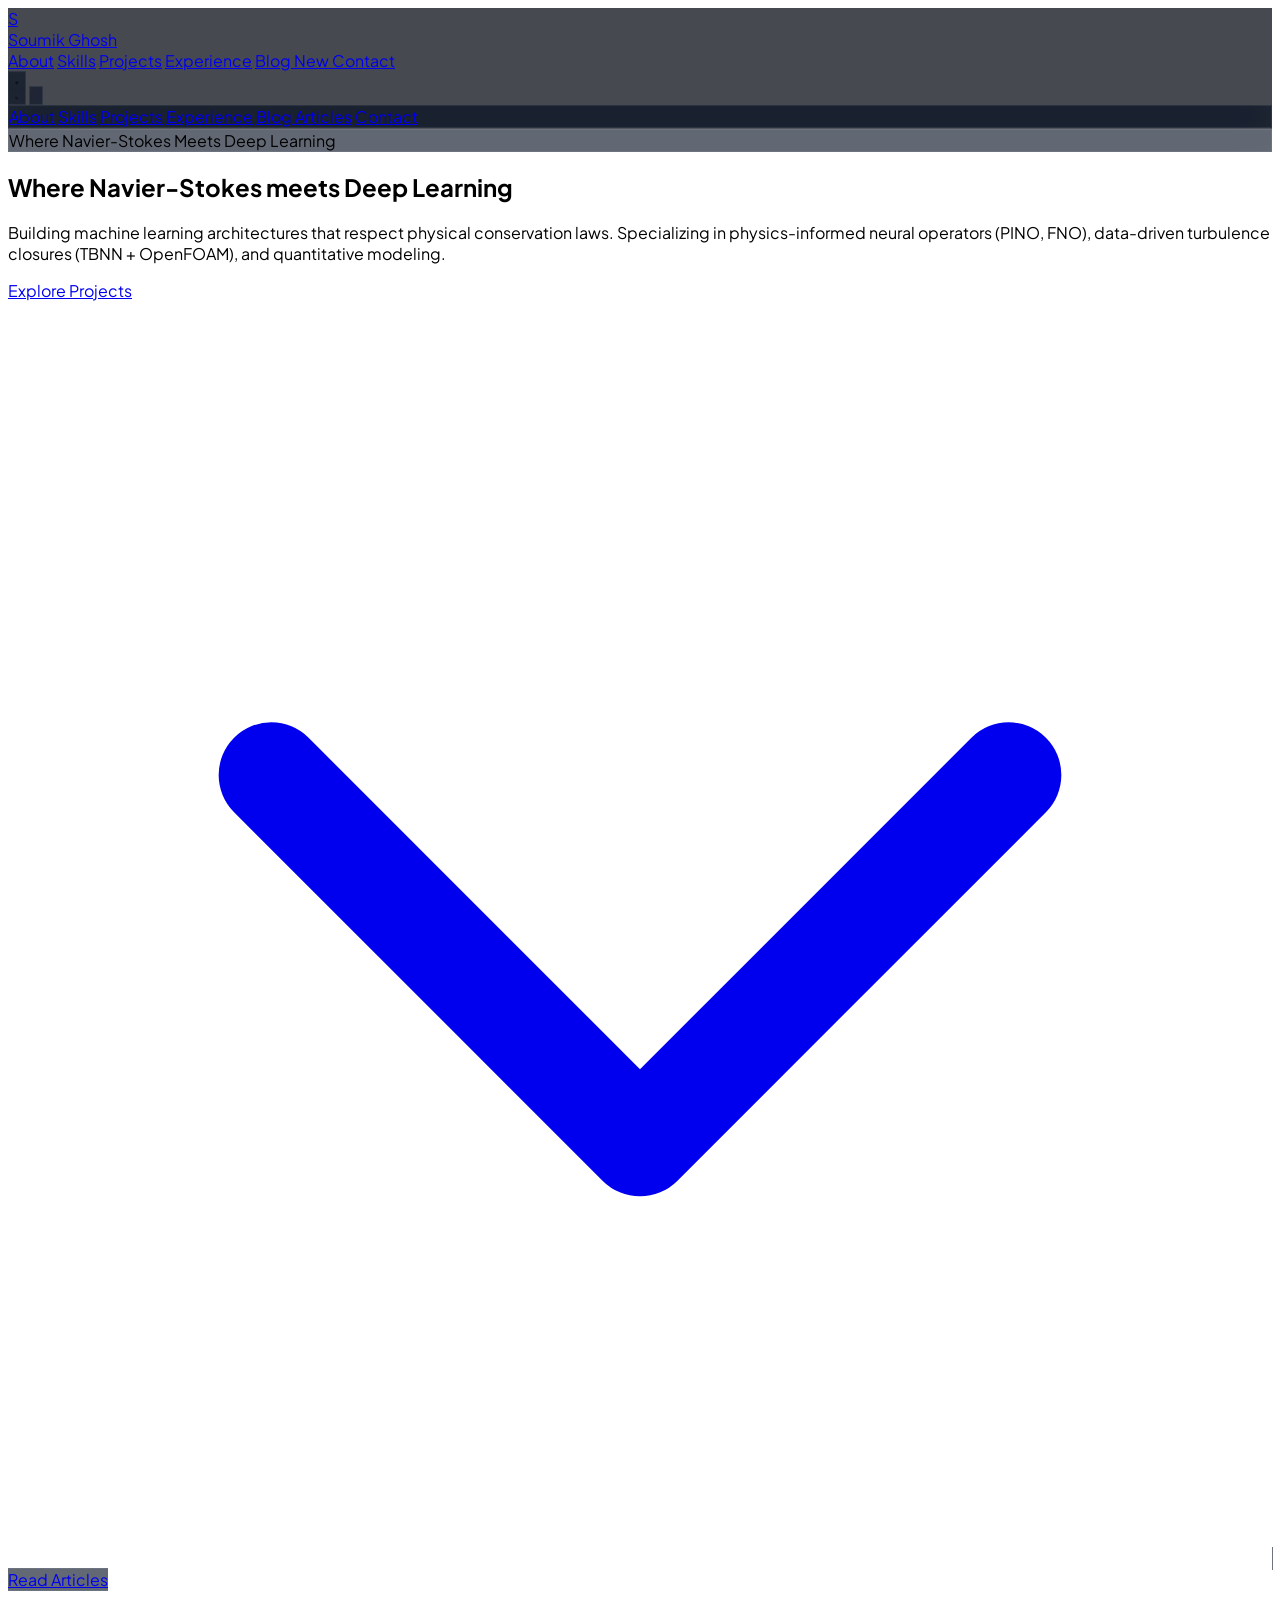
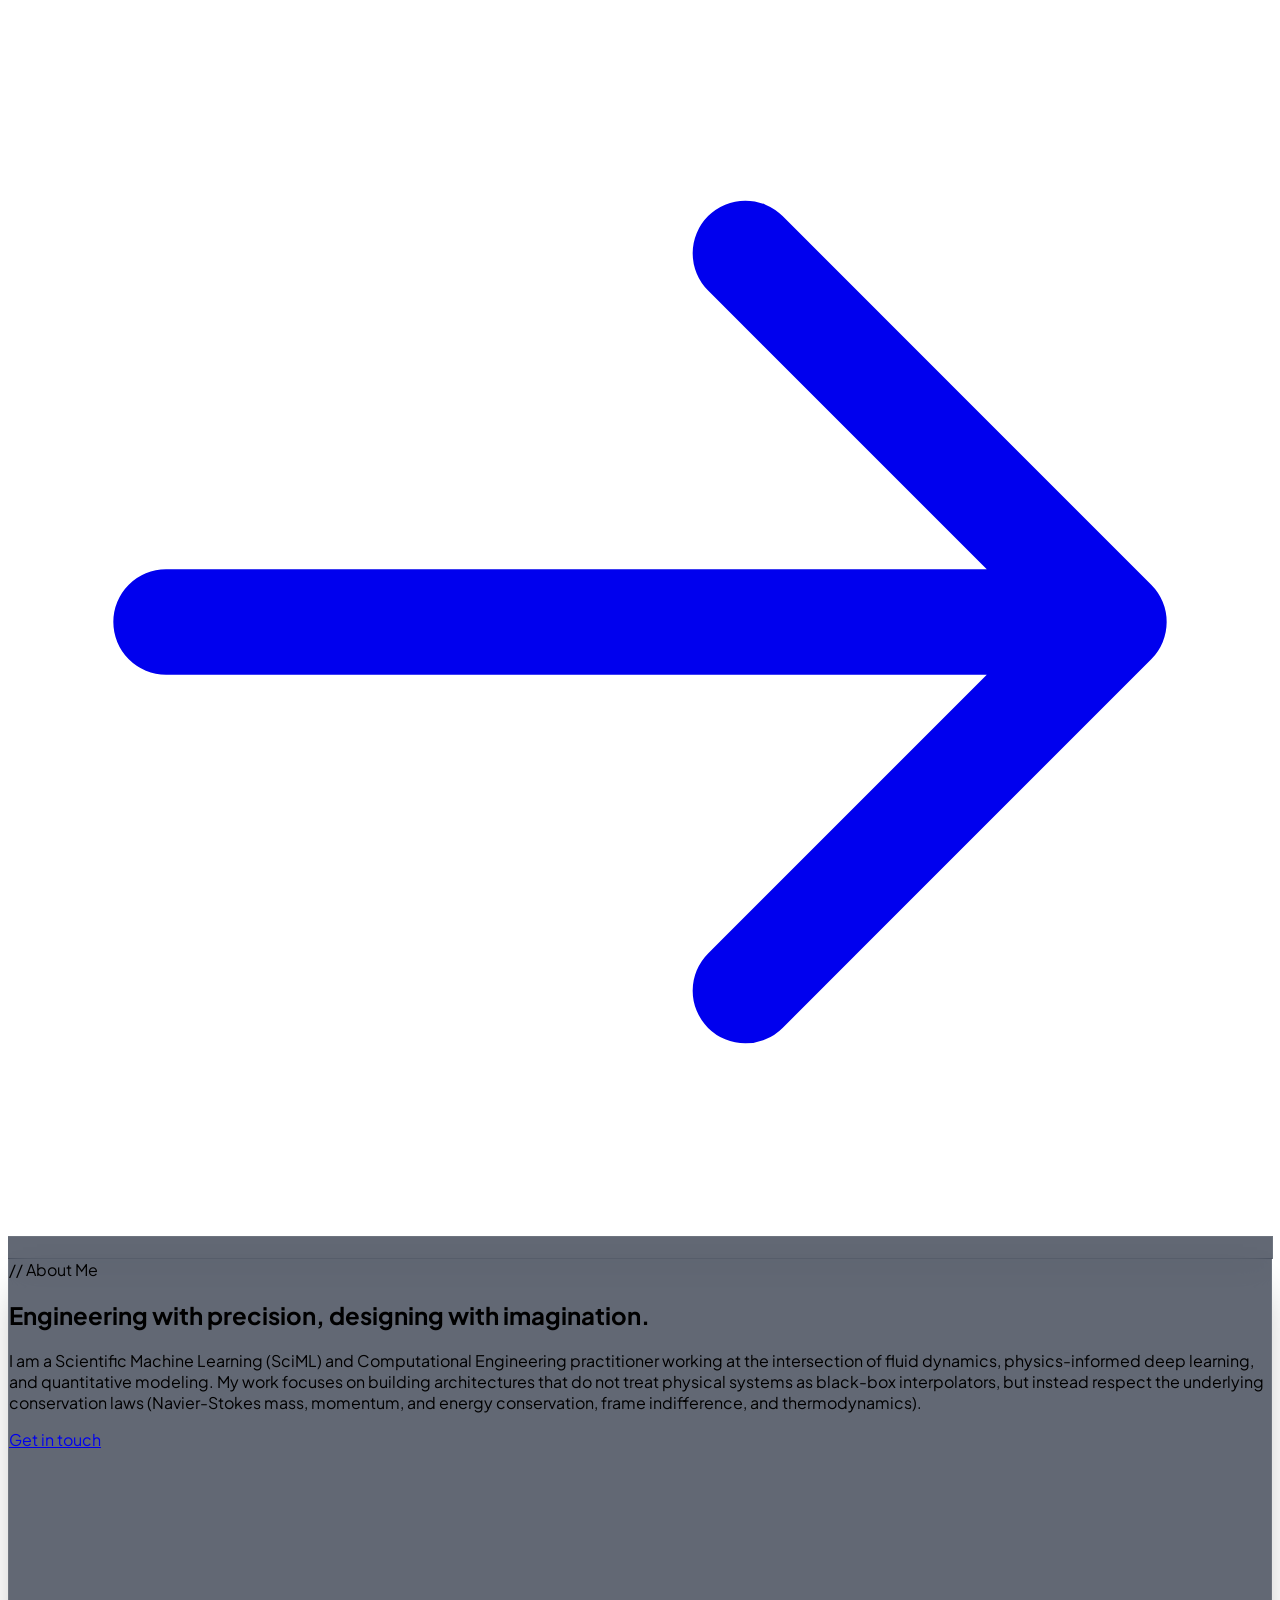
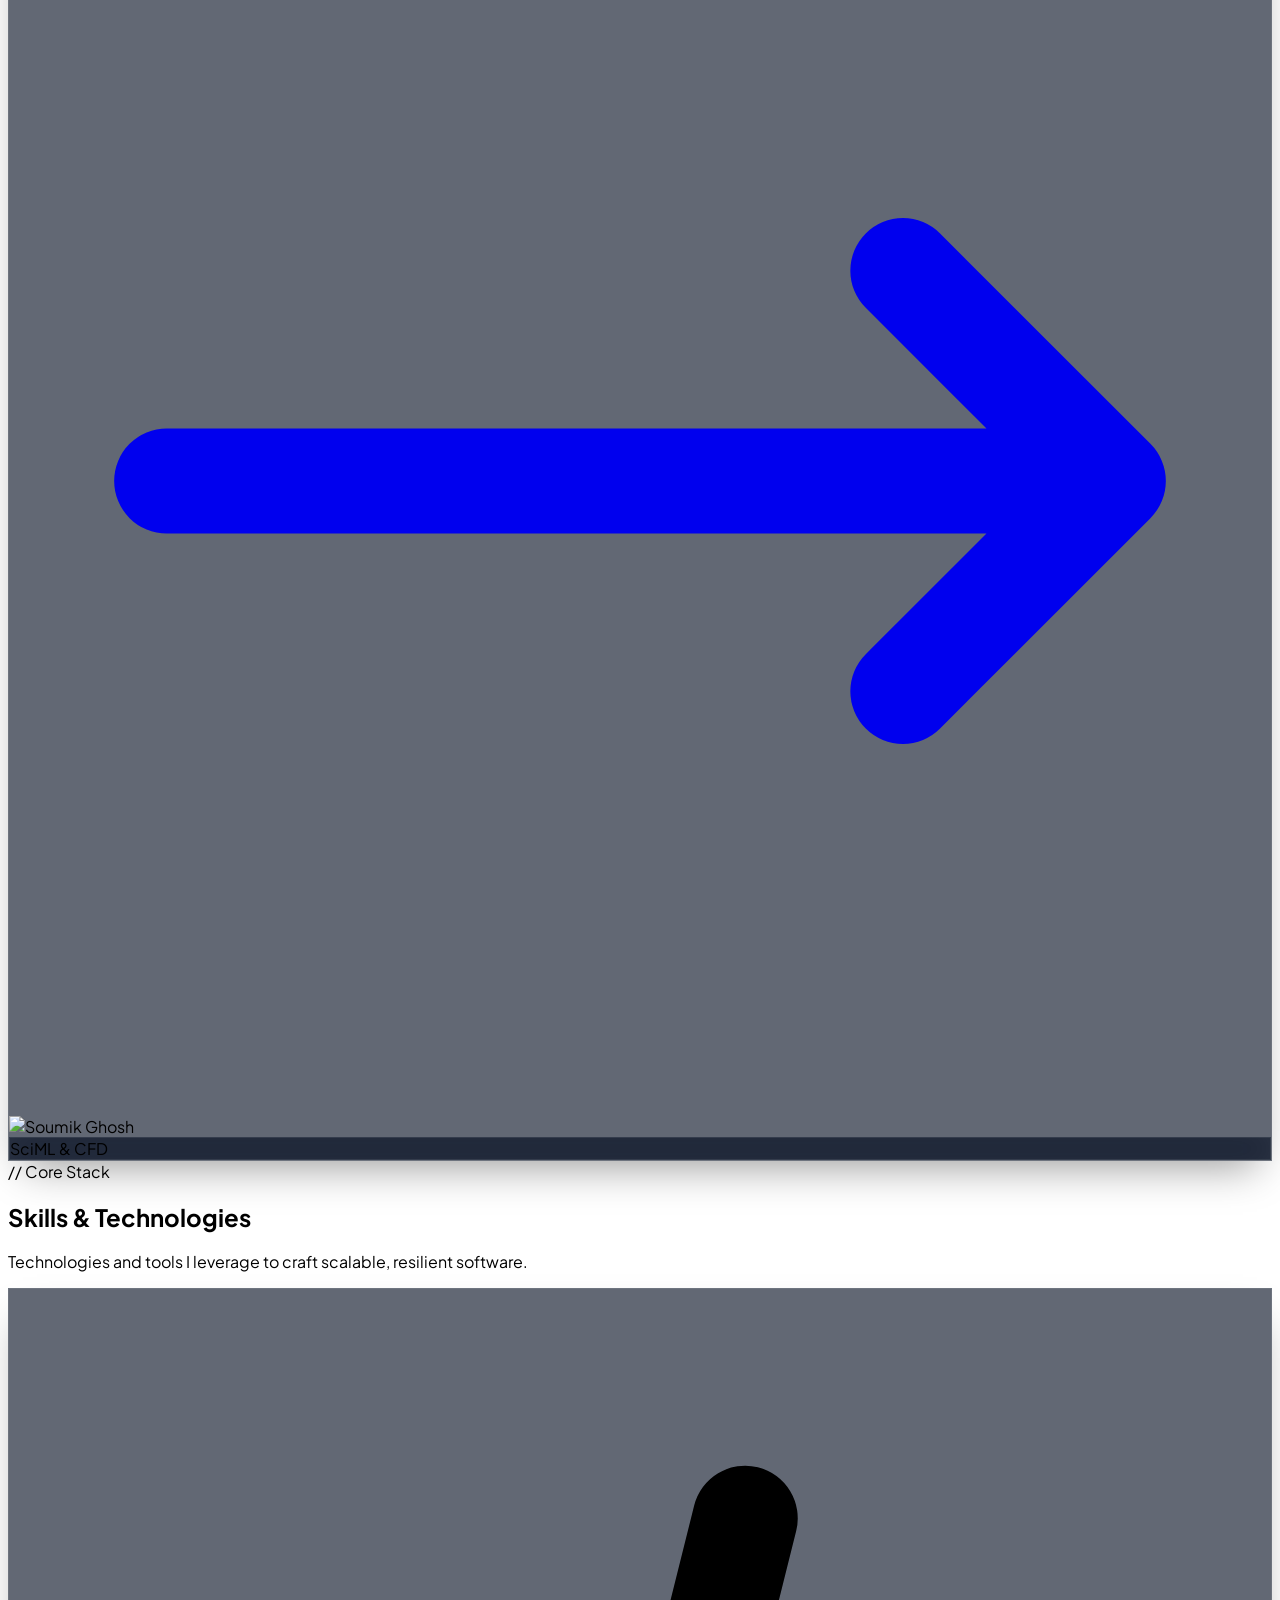
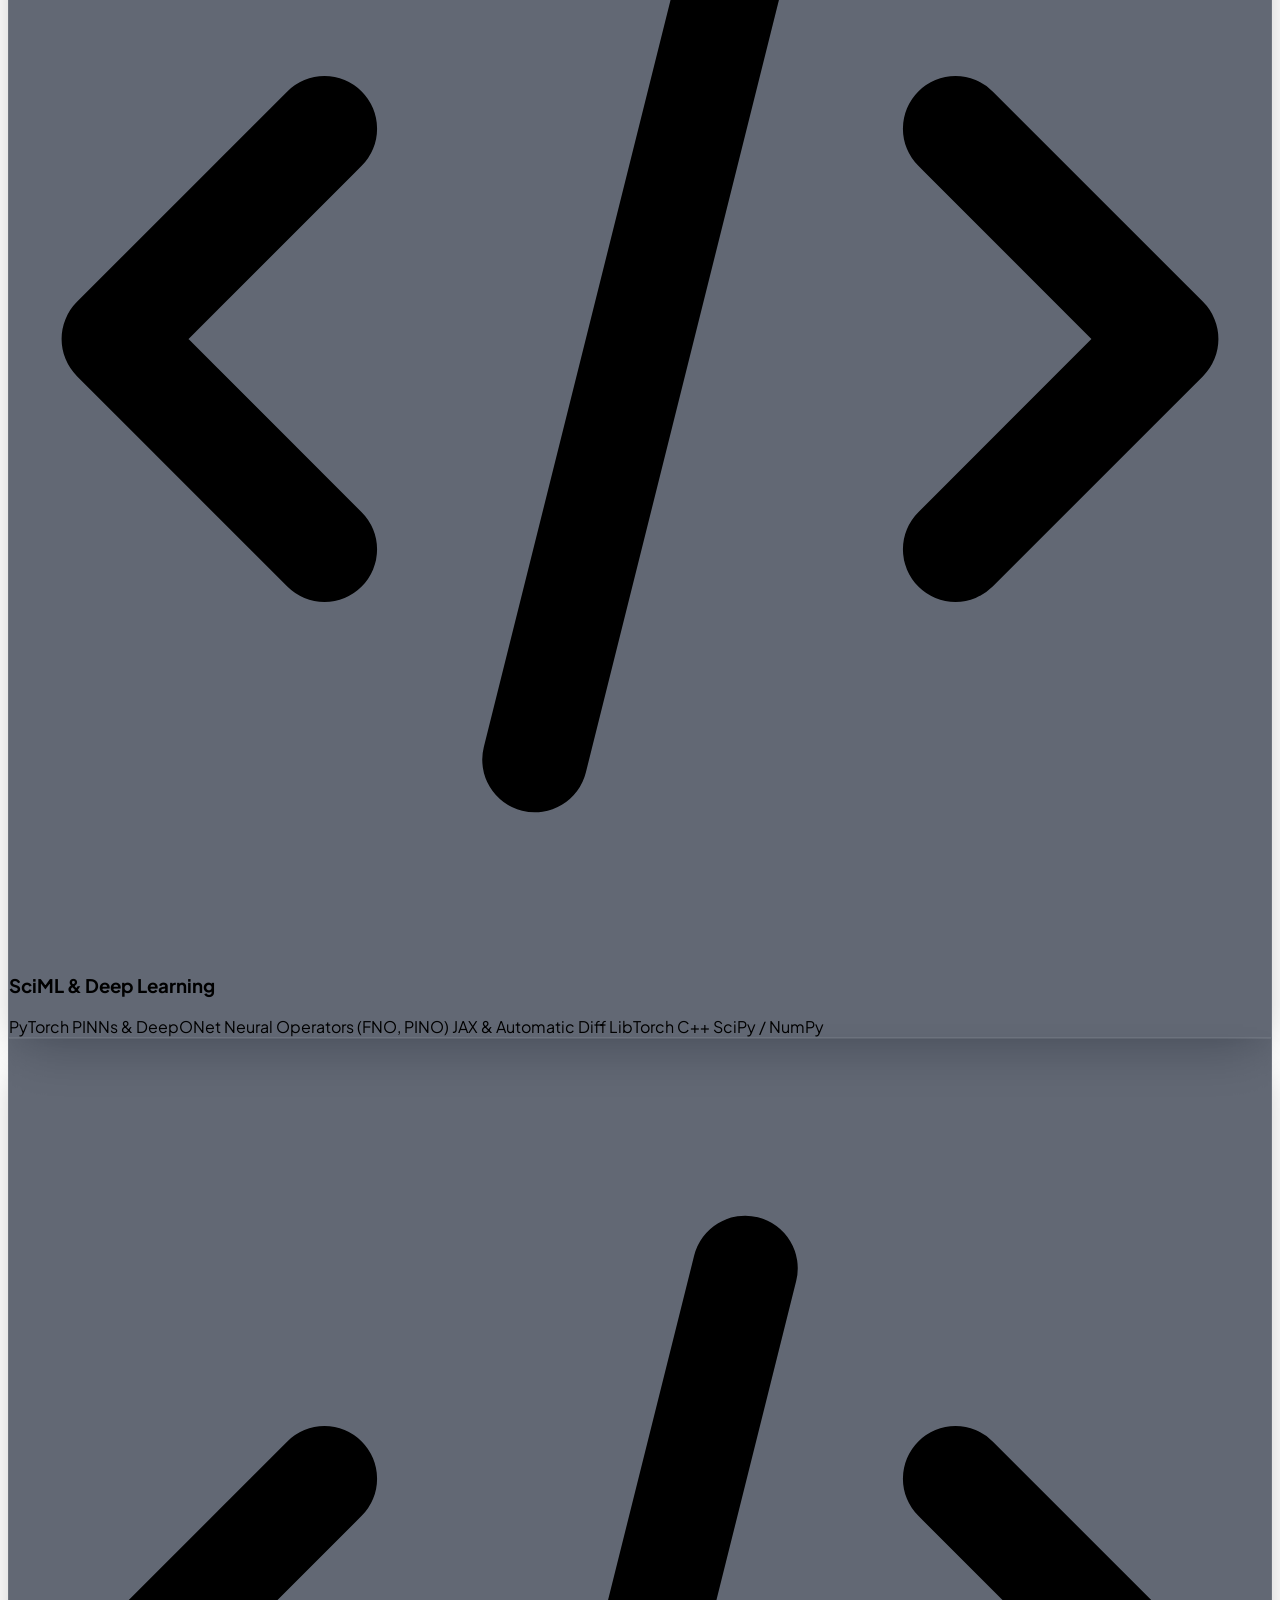
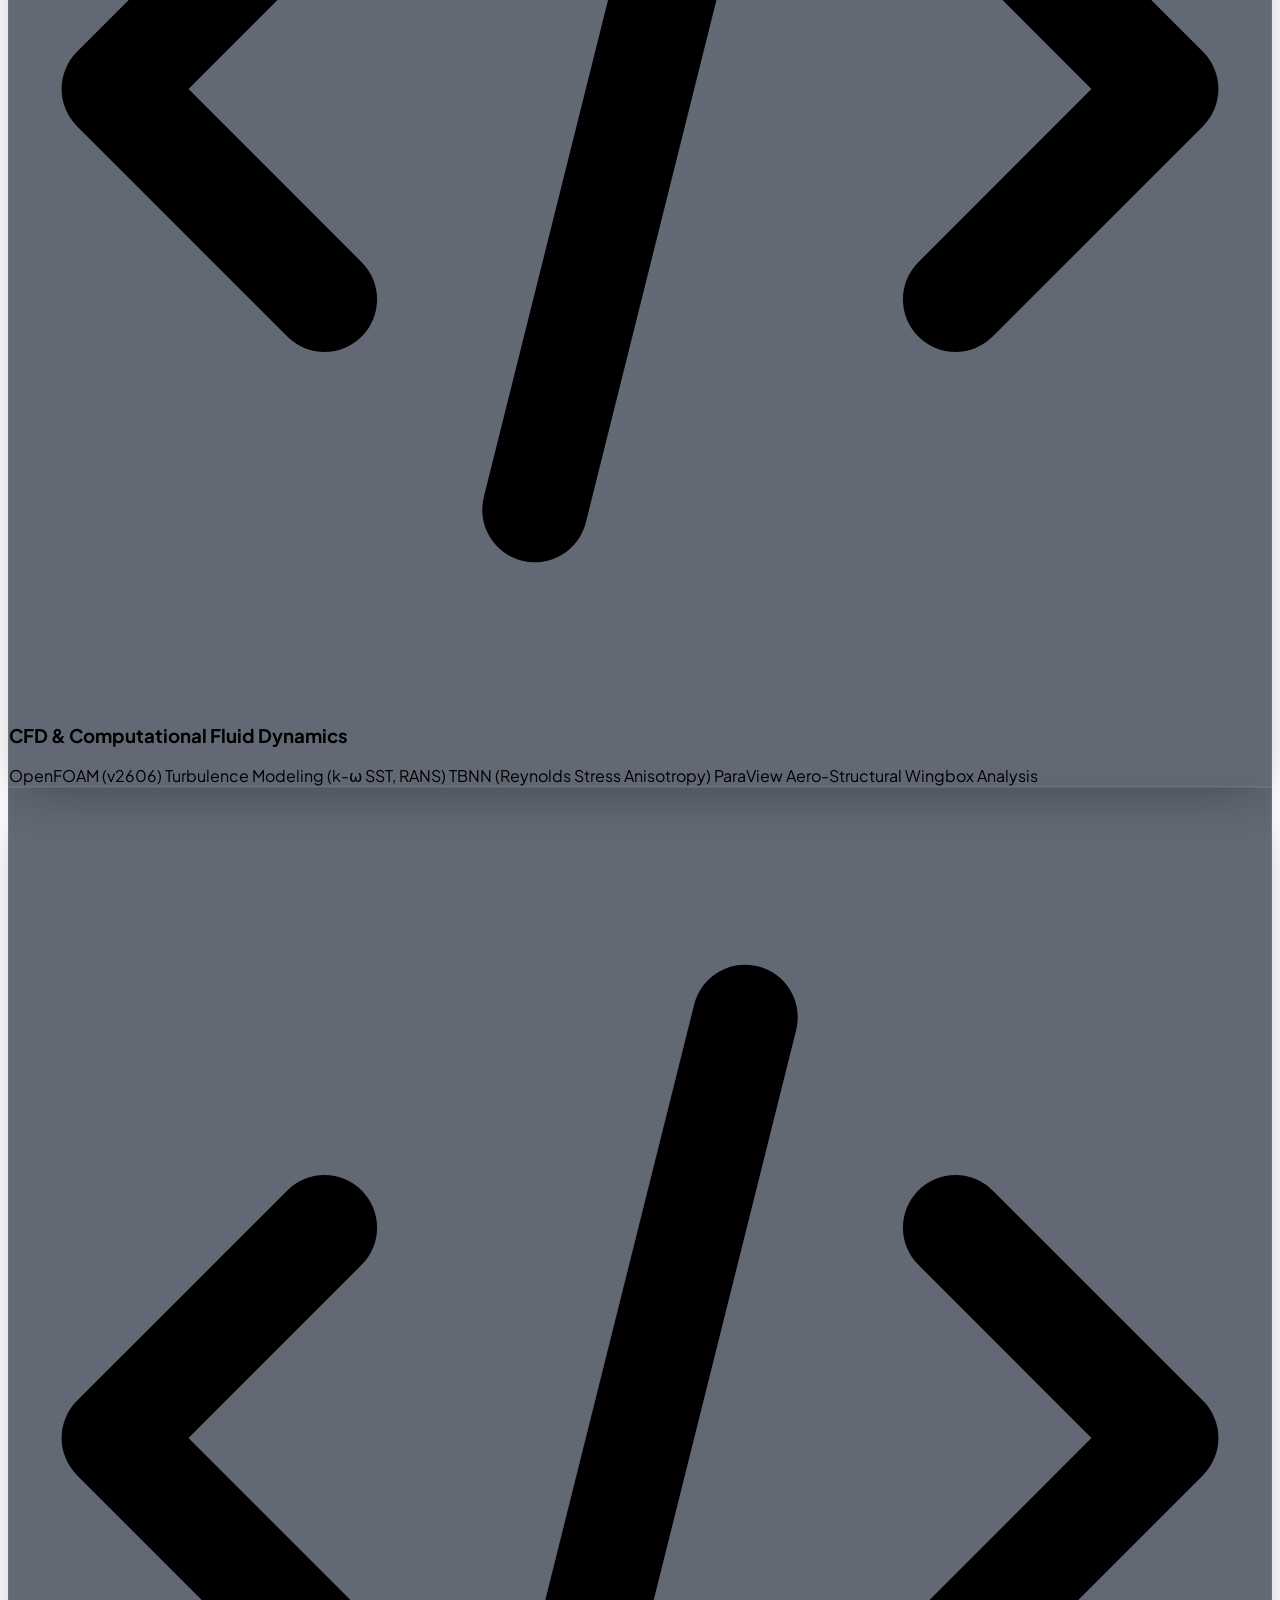
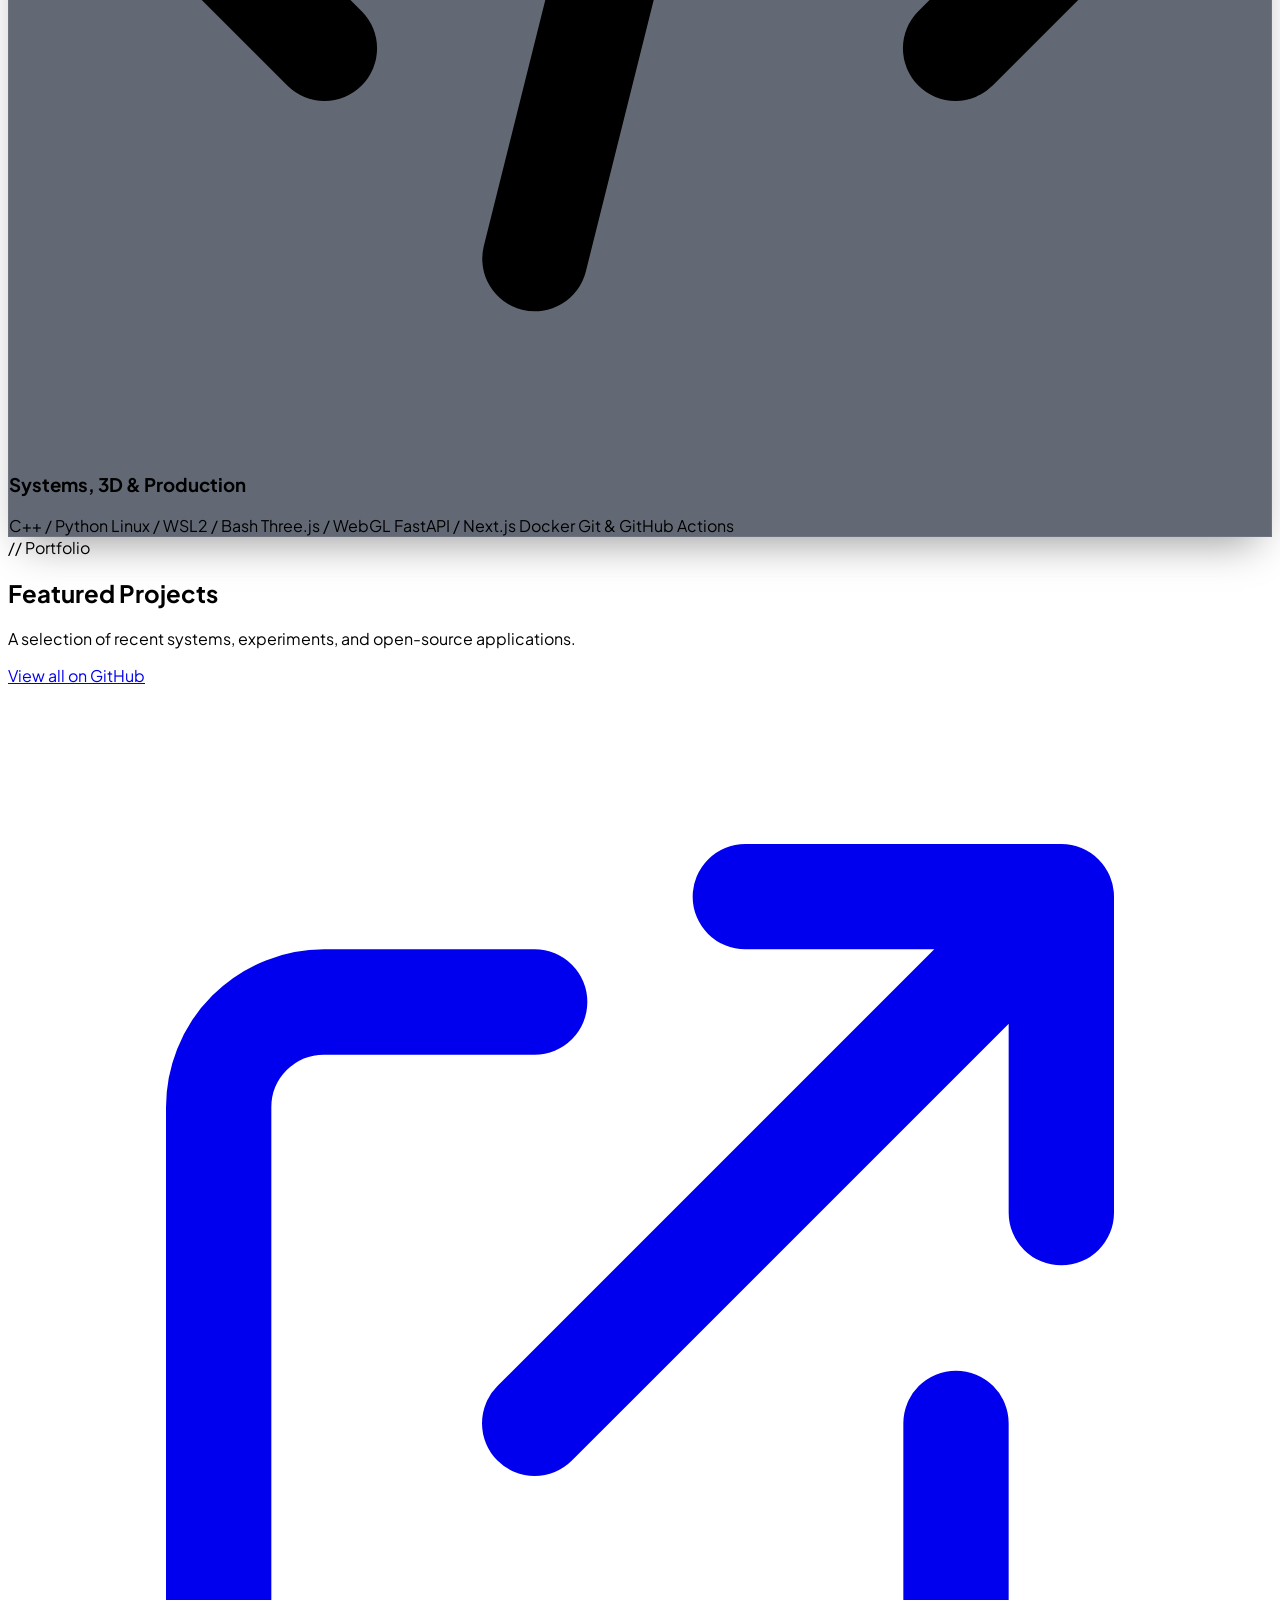
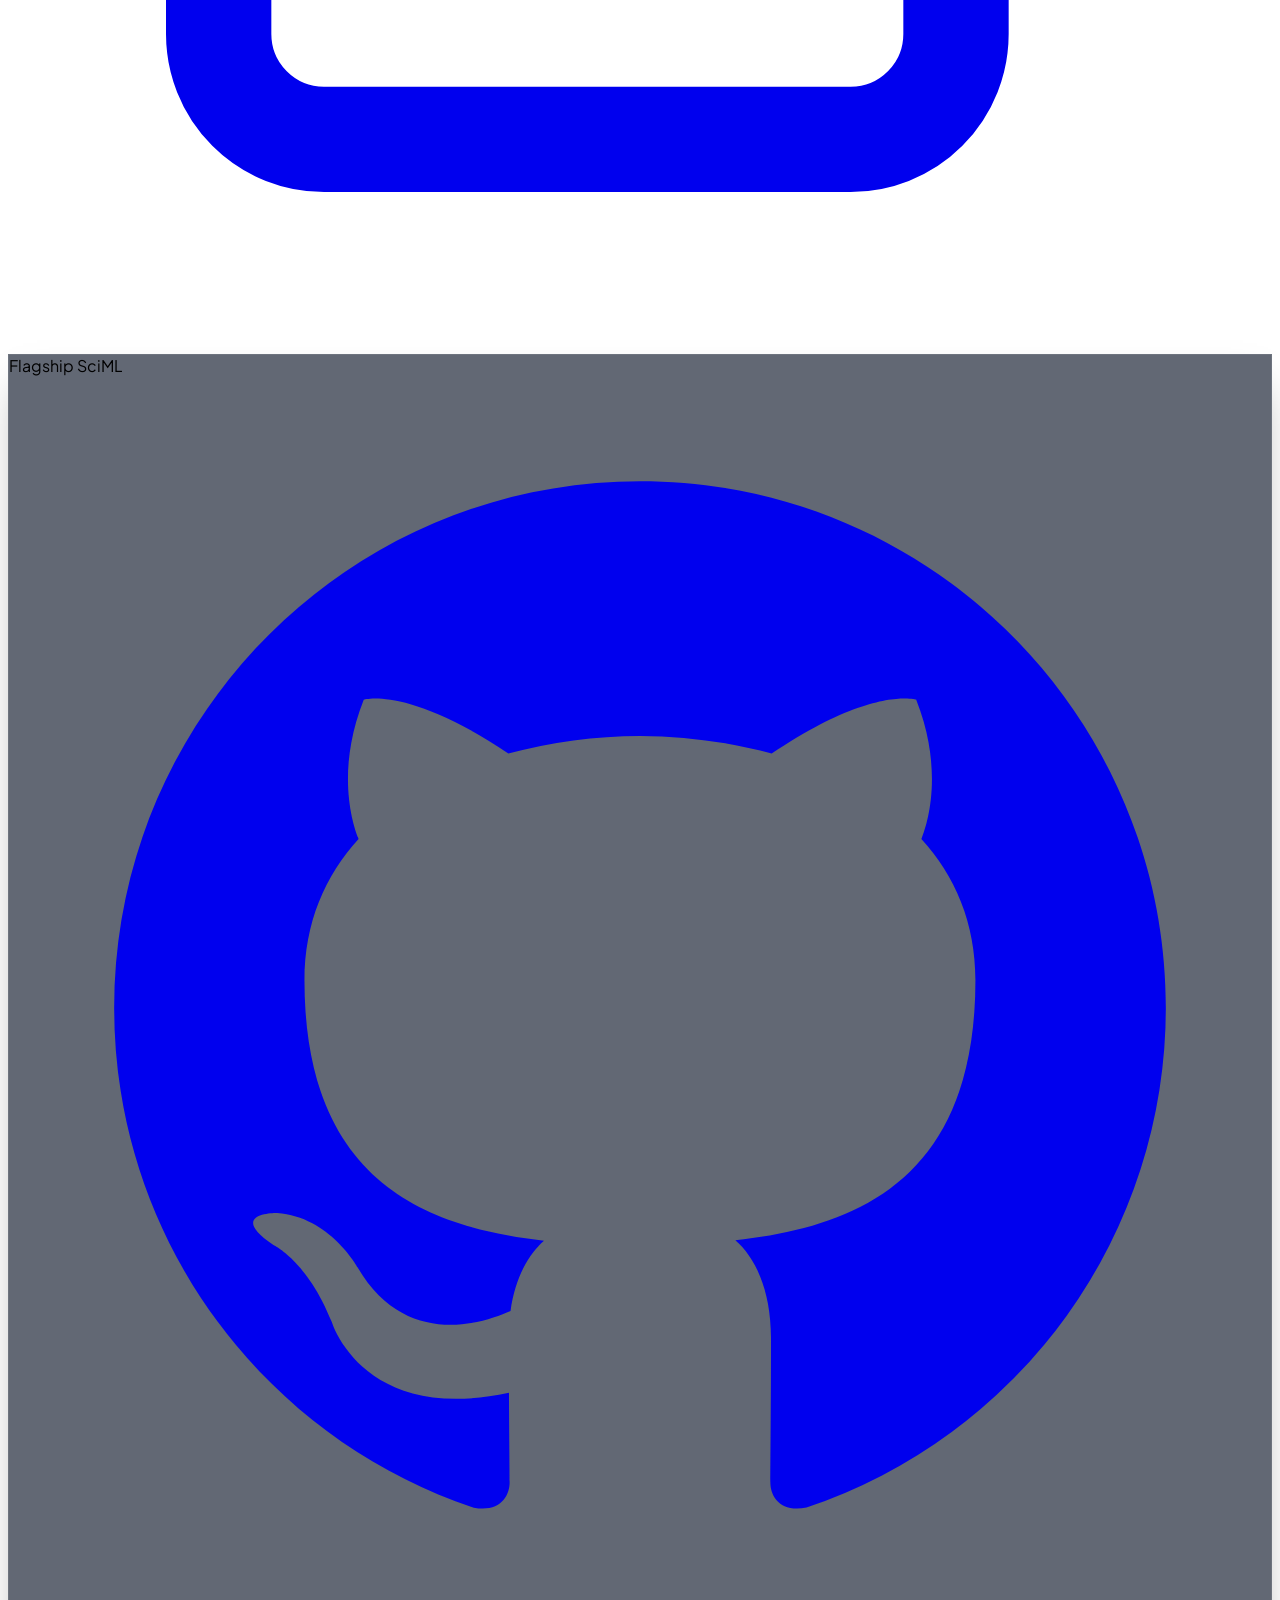
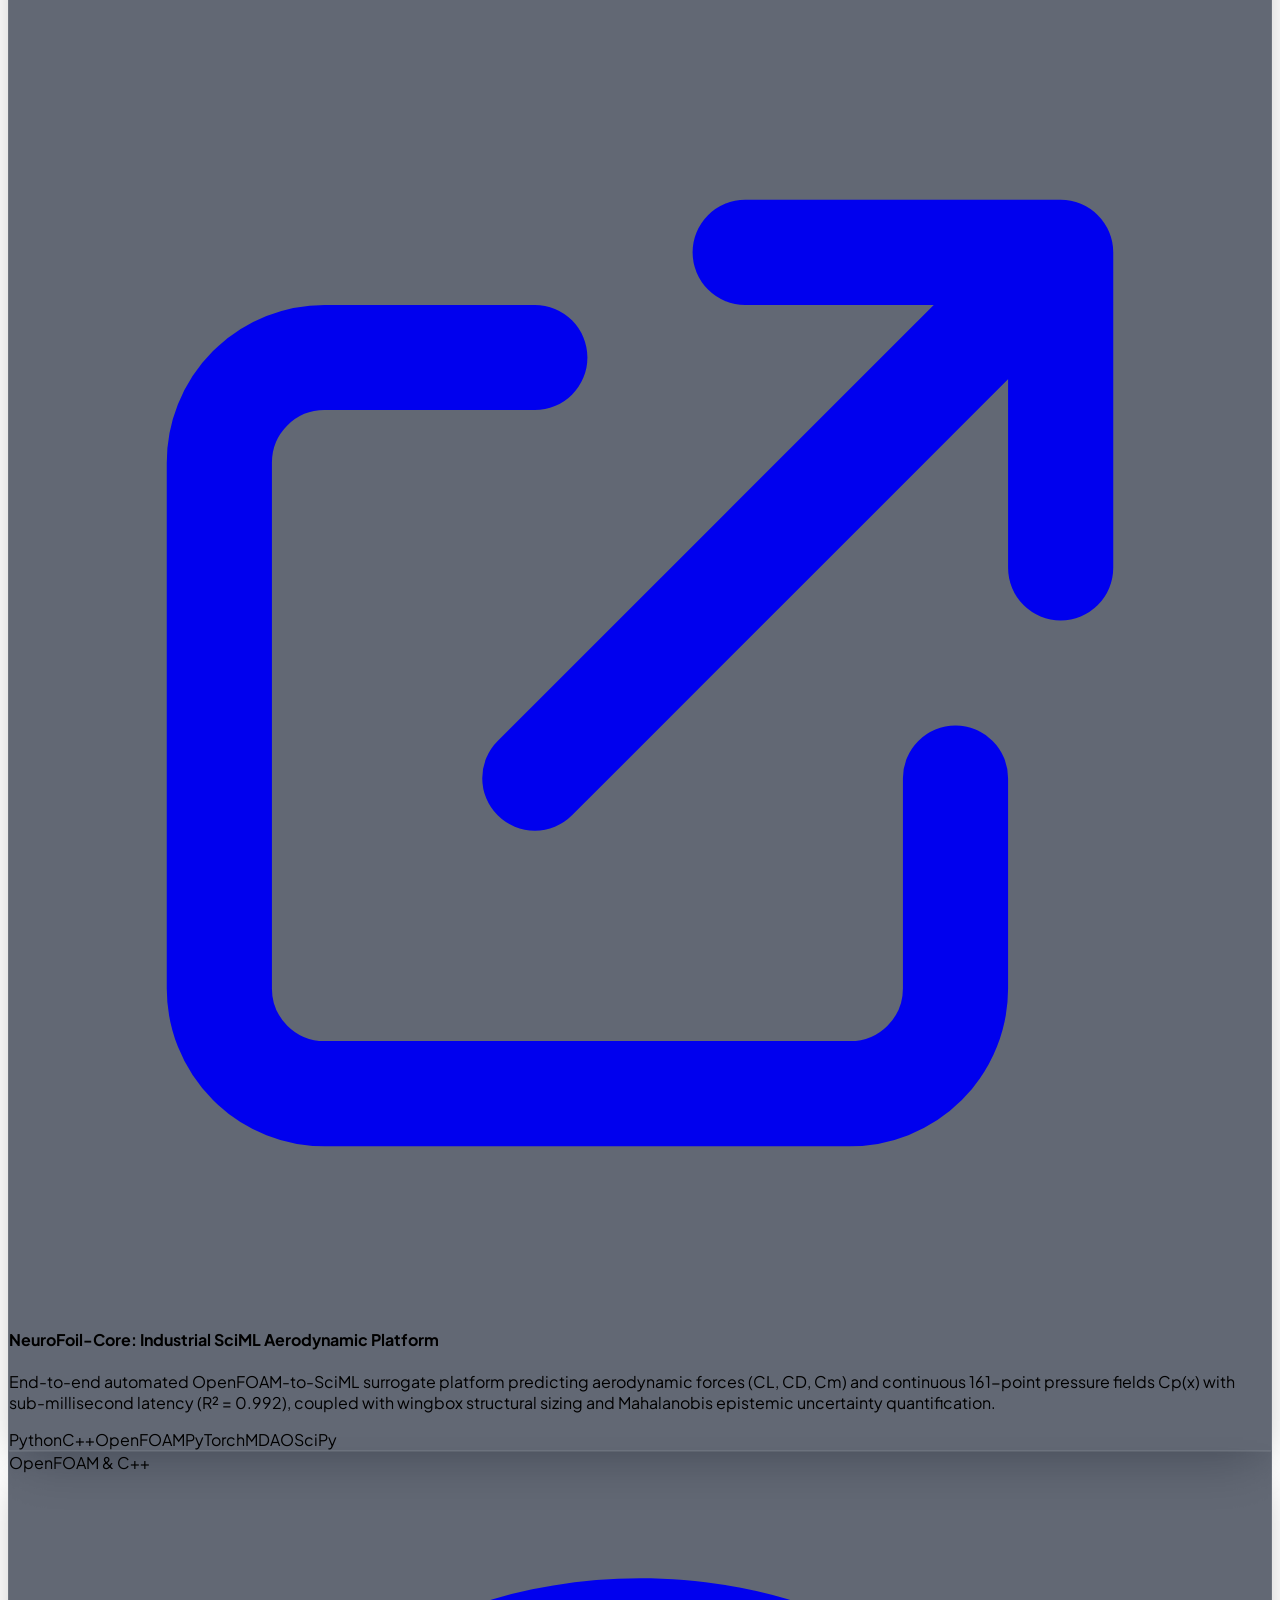
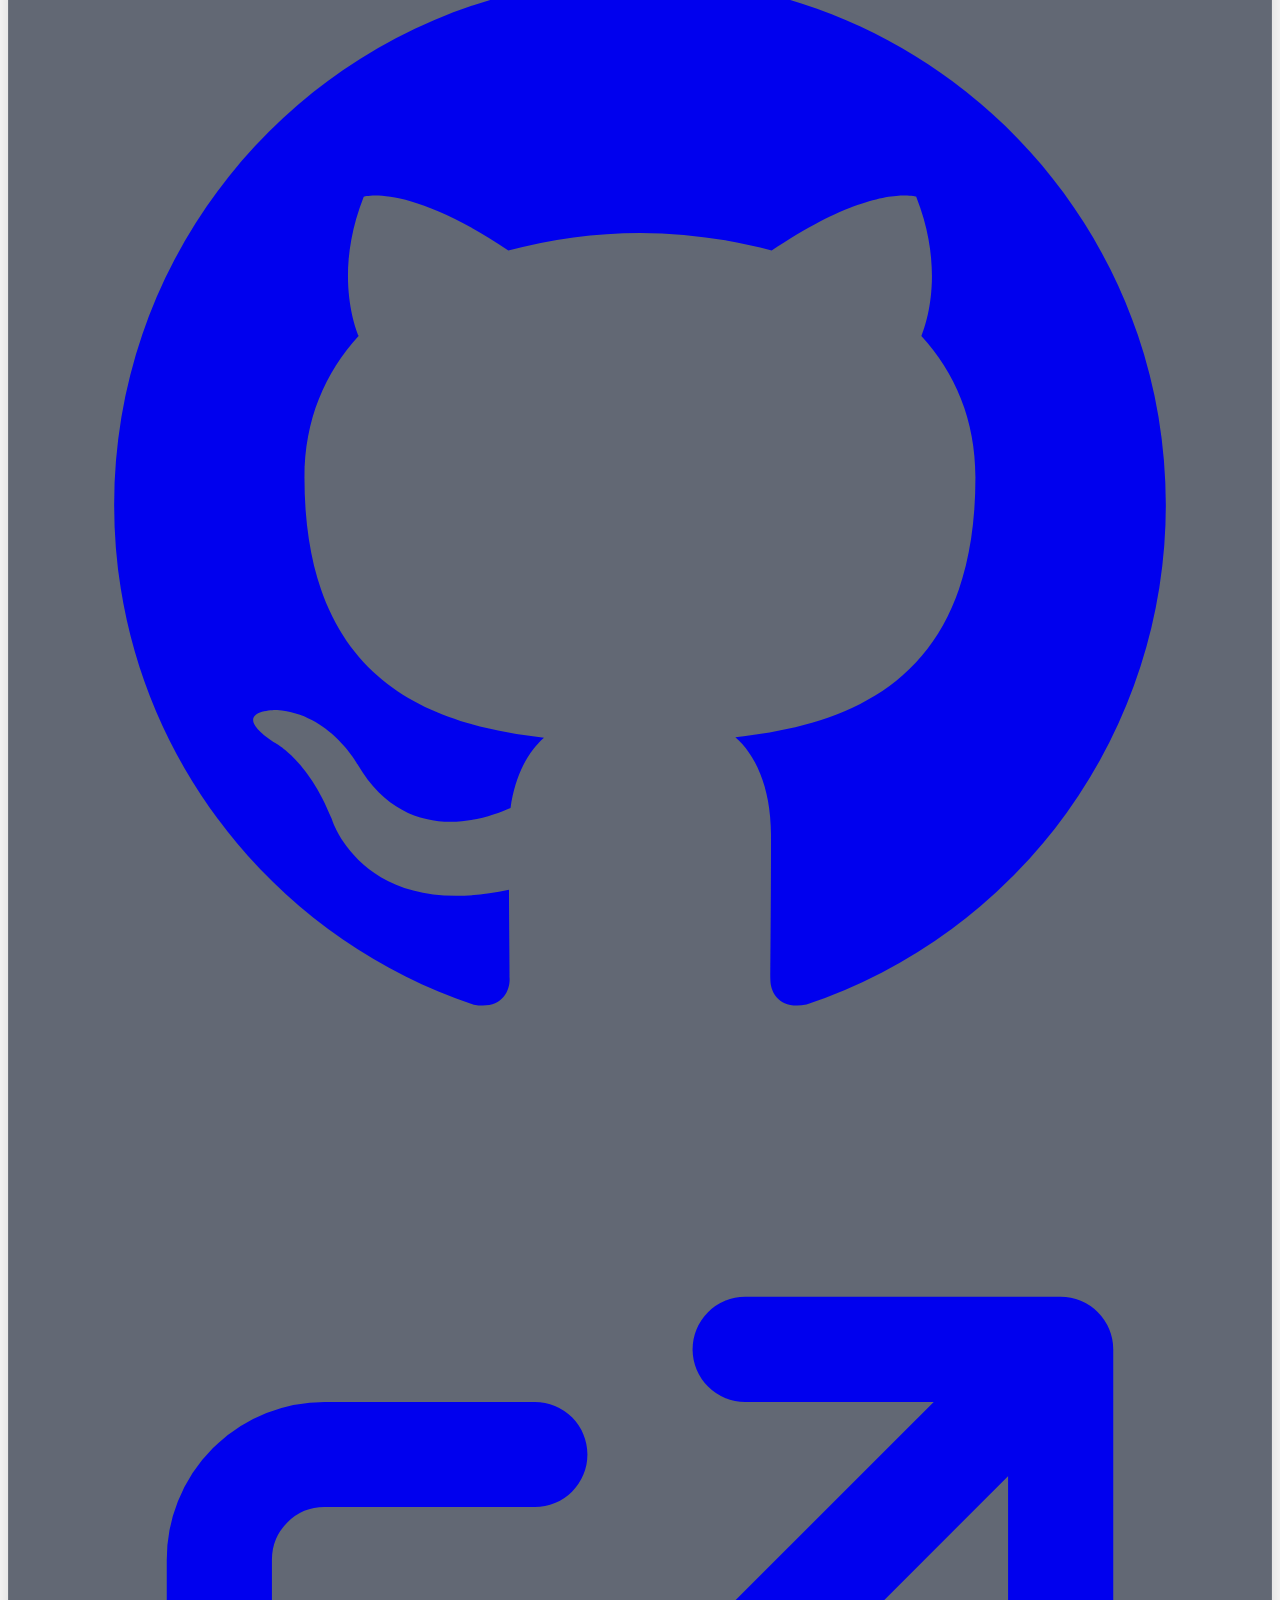
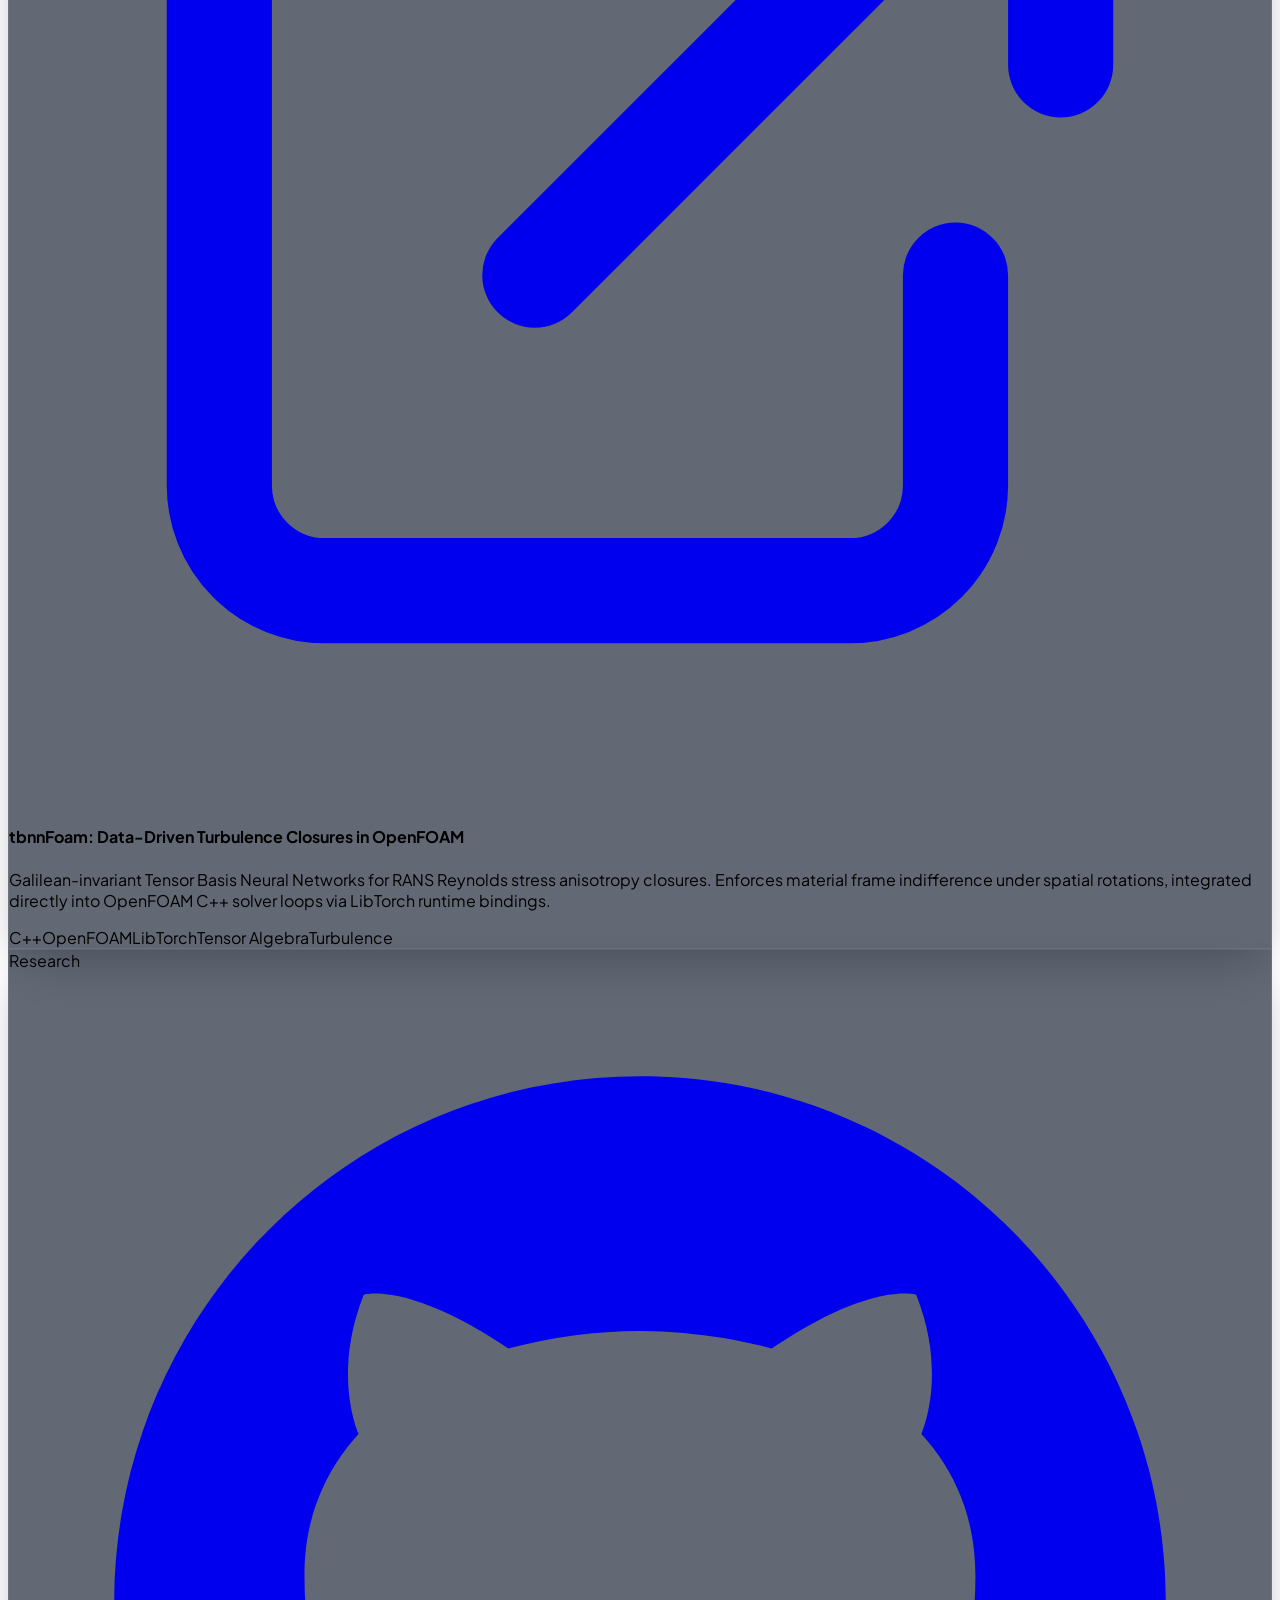
==== index.html @ cb2c6698 "feat: populate real profile details, SciML/CFD projects, GitHub stats, and articles for Soumik Ghosh" ====
<!DOCTYPE html>
<html lang="en" class="dark scroll-smooth">
<head>
  <meta charset="UTF-8">
  <meta name="viewport" content="width=device-width, initial-scale=1.0">
  <title>Soumik | AI / ML Engineer & Deep Learning Researcher</title>
  <meta name="description" content="Personal portfolio and technical blog of Soumik - AI / ML Engineer & Deep Learning Researcher building high-throughput LLM architectures, distributed training, and neural systems.">

  <!-- Tailwind CSS CDN -->
  <script src="https://cdn.tailwindcss.com"></script>
  <script>
    tailwind.config = {
      darkMode: 'class',
      theme: {
        extend: {
          colors: {
            brand: {
              50: '#eef2ff',
              100: '#e0e7ff',
              200: '#c7d2fe',
              300: '#a5b4fc',
              400: '#818cf8',
              500: '#6366f1',
              600: '#4f46e5',
              700: '#4338ca',
              800: '#3730a3',
              900: '#312e81',
              950: '#1e1b4b',
            }
          }
        }
      }
    }
  </script>

  <!-- Three.js CDN -->
  <script src="https://cdnjs.cloudflare.com/ajax/libs/three.js/r128/three.min.js"></script>

  <!-- Custom Stylesheet -->
  <link rel="stylesheet" href="assets/css/style.css">
</head>
<body class="bg-[#090d16] text-slate-100 min-h-screen selection:bg-indigo-500 selection:text-white transition-colors duration-300">

  <!-- Interactive Three.js 3D Background Canvas -->
  <canvas id="three-bg-canvas"></canvas>

  <!-- Relative Content Wrapper -->
  <div class="relative z-10 flex flex-col min-h-screen">

    <!-- Top Navigation -->
    <header class="sticky top-0 z-50 glass-nav transition-all duration-300">
      <div class="max-w-6xl mx-auto px-4 sm:px-6 lg:px-8 h-16 flex items-center justify-between">
        <!-- Logo / Name -->
        <a href="index.html" class="flex items-center gap-3 group">
          <div class="w-9 h-9 rounded-xl bg-gradient-to-tr from-indigo-600 via-sky-500 to-indigo-400 flex items-center justify-center font-bold text-white shadow-lg shadow-indigo-500/30 group-hover:scale-105 transition-transform">
            S
          </div>
          <span class="font-extrabold text-lg tracking-tight profile-name bg-gradient-to-r from-white via-slate-200 to-slate-400 bg-clip-text text-transparent">
            Soumik
          </span>
        </a>

        <!-- Desktop Links -->
        <nav class="hidden md:flex items-center gap-7 text-sm font-medium text-slate-300">
          <a href="#about" class="hover:text-indigo-400 transition-colors">About</a>
          <a href="#skills" class="hover:text-indigo-400 transition-colors">Skills</a>
          <a href="#projects" class="hover:text-indigo-400 transition-colors">Projects</a>
          <a href="#experience" class="hover:text-indigo-400 transition-colors">Experience</a>
          <a href="blog.html" class="hover:text-indigo-400 transition-colors flex items-center gap-1.5">
            Blog
            <span class="px-1.5 py-0.5 text-[10px] uppercase font-bold tracking-wider bg-indigo-500/20 text-indigo-400 rounded">New</span>
          </a>
          <a href="#contact" class="hover:text-indigo-400 transition-colors">Contact</a>
        </nav>

        <!-- Right Action Buttons -->
        <div class="flex items-center gap-3">
          <!-- Theme Toggle Button -->
          <button type="button" aria-label="Toggle Theme" class="theme-toggle-btn p-2 rounded-xl glass-panel text-slate-300 hover:text-white transition-colors">
            <!-- Sun Icon (shown in dark) -->
            <svg class="sun-icon w-5 h-5" fill="none" stroke="currentColor" viewBox="0 0 24 24"><path stroke-linecap="round" stroke-linejoin="round" stroke-width="2" d="M12 3v1m0 16v1m9-9h-1M4 12H3m15.364 6.364l-.707-.707M6.343 6.343l-.707-.707m12.728 0l-.707.707M6.343 17.657l-.707.707M16 12a4 4 0 11-8 0 4 4 0 018 0z"></path></svg>
            <!-- Moon Icon (shown in light) -->
            <svg class="moon-icon w-5 h-5 hidden" fill="none" stroke="currentColor" viewBox="0 0 24 24"><path stroke-linecap="round" stroke-linejoin="round" stroke-width="2" d="M20.354 15.354A9 9 0 018.646 3.646 9.003 9.003 0 0012 21a9.003 9.003 0 008.354-5.646z"></path></svg>
          </button>

          <!-- Mobile Hamburger -->
          <button id="mobile-menu-btn" type="button" aria-label="Open Menu" class="md:hidden p-2 rounded-xl glass-panel text-slate-300">
            <svg class="w-6 h-6" fill="none" stroke="currentColor" viewBox="0 0 24 24"><path stroke-linecap="round" stroke-linejoin="round" stroke-width="2" d="M4 6h16M4 12h16M4 18h16"></path></svg>
          </button>
        </div>
      </div>

      <!-- Mobile Dropdown Menu -->
      <div id="mobile-menu" class="hidden md:hidden px-4 pt-2 pb-6 glass-panel border-t border-slate-800">
        <div class="flex flex-col gap-3 text-sm font-medium pt-2">
          <a href="#about" class="px-3 py-2 rounded-lg hover:bg-slate-800">About</a>
          <a href="#skills" class="px-3 py-2 rounded-lg hover:bg-slate-800">Skills</a>
          <a href="#projects" class="px-3 py-2 rounded-lg hover:bg-slate-800">Projects</a>
          <a href="#experience" class="px-3 py-2 rounded-lg hover:bg-slate-800">Experience</a>
          <a href="blog.html" class="px-3 py-2 rounded-lg hover:bg-slate-800 text-indigo-400 font-semibold">Blog Articles</a>
          <a href="#contact" class="px-3 py-2 rounded-lg hover:bg-slate-800">Contact</a>
        </div>
      </div>
    </header>

    <!-- Main Content Area -->
    <main class="flex-grow max-w-6xl w-full mx-auto px-4 sm:px-6 lg:px-8 py-10 space-y-24 md:space-y-32">

      <!-- Hero Section -->
      <section class="pt-12 md:pt-20 pb-8 flex flex-col items-center text-center">
        <!-- Status indicator pill -->
        <div class="inline-flex items-center gap-2.5 px-4 py-1.5 rounded-full glass-panel text-xs font-mono font-medium text-slate-300 mb-8 border border-slate-700/60 shadow-lg">
          <span class="w-2 h-2 rounded-full bg-emerald-400 relative">
            <span class="absolute inset-0 rounded-full bg-emerald-400 status-indicator-pulse"></span>
          </span>
          <span class="profile-status">Available for new opportunities</span>
        </div>

        <!-- Hero Headline -->
        <h1 class="text-4xl sm:text-6xl lg:text-7xl font-extrabold tracking-tight max-w-4xl leading-[1.1] mb-6">
          Where Navier-Stokes meets 
          <span class="bg-gradient-to-r from-sky-400 via-indigo-400 to-purple-400 bg-clip-text text-transparent">
            Deep Learning
          </span>
        </h1>

        <!-- Subheading -->
        <p class="profile-short-bio text-lg sm:text-xl text-slate-400 max-w-2xl font-normal leading-relaxed mb-10">
          Hi, I'm <span class="text-white font-semibold profile-name">Soumik Ghosh</span>. Building ML systems that respect physical conservation laws — specialized in Physics-Informed Neural Operators (PINO, FNO), turbulence closures (TBNN + OpenFOAM), and quantitative modeling.
        </p>

        <!-- CTA Buttons -->
        <div class="flex flex-wrap items-center justify-center gap-4">
          <a href="#projects" class="px-7 py-3.5 rounded-xl bg-gradient-to-r from-indigo-600 to-indigo-500 hover:from-indigo-500 hover:to-indigo-400 text-white font-semibold text-sm shadow-xl shadow-indigo-600/30 hover:scale-[1.02] active:scale-[0.98] transition-all flex items-center gap-2">
            <span>Explore Projects</span>
            <svg class="w-4 h-4" fill="none" stroke="currentColor" viewBox="0 0 24 24"><path stroke-linecap="round" stroke-linejoin="round" stroke-width="2" d="M19 9l-7 7-7-7"></path></svg>
          </a>
          <a href="blog.html" class="px-7 py-3.5 rounded-xl glass-panel hover:bg-slate-800/80 text-slate-200 font-semibold text-sm border border-slate-700/80 hover:scale-[1.02] active:scale-[0.98] transition-all flex items-center gap-2">
            <span>Read Articles</span>
            <svg class="w-4 h-4" fill="none" stroke="currentColor" viewBox="0 0 24 24"><path stroke-linecap="round" stroke-linejoin="round" stroke-width="2" d="M14 5l7 7m0 0l-7 7m7-7H3"></path></svg>
          </a>
        </div>
      </section>

      <!-- About Me Section -->
      <section id="about" class="scroll-mt-24">
        <div class="glass-panel rounded-3xl p-8 sm:p-12 border border-slate-800/80">
          <div class="grid grid-cols-1 lg:grid-cols-12 gap-8 items-center">
            <div class="lg:col-span-8">
              <span class="text-xs font-mono font-bold uppercase tracking-wider text-indigo-400 mb-2 block">
                // About Me
              </span>
              <h2 class="text-2xl sm:text-3xl font-extrabold text-white mb-4">
                Engineering with precision, designing with imagination.
              </h2>
              <p class="profile-about-text text-slate-400 leading-relaxed text-base sm:text-lg mb-6">
                I am a passionate software engineer focused on building elegant, performant, and reliable digital products. 
                My work bridges the gap between scalable engineering architectures and delightful, interactive user interfaces.
              </p>
              <div class="flex flex-wrap gap-4 text-sm font-medium">
                <a href="#contact" class="inline-flex items-center gap-2 text-indigo-400 hover:text-indigo-300 font-semibold">
                  Get in touch
                  <svg class="w-4 h-4" fill="none" stroke="currentColor" viewBox="0 0 24 24"><path stroke-linecap="round" stroke-linejoin="round" stroke-width="2" d="M17 8l4 4m0 0l-4 4m4-4H3"></path></svg>
                </a>
              </div>
            </div>
            <div class="lg:col-span-4 flex justify-center">
              <div class="relative w-48 h-48 sm:w-56 sm:h-56 rounded-3xl p-1 bg-gradient-to-tr from-indigo-500 via-sky-400 to-purple-500 shadow-2xl">
                <img 
                  id="profile-avatar-img"
                  src="https://avatars.githubusercontent.com/u/238549548?v=4" 
                  alt="Soumik Ghosh" 
                  class="w-full h-full rounded-[22px] object-cover bg-slate-900"
                />
                <div class="absolute -bottom-3 -right-3 px-3 py-1 rounded-lg glass-panel text-xs font-mono font-semibold text-sky-400 border border-sky-400/30 flex items-center gap-1.5 shadow-lg">
                  <span class="w-2 h-2 rounded-full bg-sky-400"></span>
                  SciML & CFD
                </div>
              </div>
            </div>
          </div>
        </div>
      </section>

      <!-- Skills Section -->
      <section id="skills" class="scroll-mt-24">
        <div class="text-center max-w-xl mx-auto mb-12">
          <span class="text-xs font-mono font-bold uppercase tracking-wider text-indigo-400 mb-2 block">
            // Core Stack
          </span>
          <h2 class="text-3xl font-extrabold text-white">Skills & Technologies</h2>
          <p class="text-slate-400 mt-2 text-sm sm:text-base">Technologies and tools I leverage to craft scalable, resilient software.</p>
        </div>
        <div id="skills-container" class="grid grid-cols-1 md:grid-cols-3 gap-6">
          <!-- Dynamically populated from config.js -->
        </div>
      </section>

      <!-- Featured Projects Section -->
      <section id="projects" class="scroll-mt-24">
        <div class="flex flex-col sm:flex-row sm:items-end justify-between mb-12 gap-4">
          <div>
            <span class="text-xs font-mono font-bold uppercase tracking-wider text-indigo-400 mb-2 block">
              // Portfolio
            </span>
            <h2 class="text-3xl font-extrabold text-white">Featured Projects</h2>
            <p class="text-slate-400 mt-1 text-sm sm:text-base">A selection of recent systems, experiments, and open-source applications.</p>
          </div>
          <a href="https://github.com" target="_blank" rel="noopener noreferrer" class="link-github text-sm font-semibold text-indigo-400 hover:text-indigo-300 flex items-center gap-1.5 self-start sm:self-auto">
            View all on GitHub
            <svg class="w-4 h-4" fill="none" stroke="currentColor" viewBox="0 0 24 24"><path stroke-linecap="round" stroke-linejoin="round" stroke-width="2" d="M10 6H6a2 2 0 00-2 2v10a2 2 0 002 2h10a2 2 0 002-2v-4M14 4h6m0 0v6m0-6L10 14"></path></svg>
          </a>
        </div>
        <div id="projects-container" class="grid grid-cols-1 md:grid-cols-2 gap-6">
          <!-- Dynamically populated from config.js -->
        </div>

        <!-- Live GitHub Analytics -->
        <div class="mt-12 glass-panel rounded-3xl p-6 sm:p-8 border border-slate-800">
          <div class="flex items-center gap-3 mb-6">
            <svg class="w-6 h-6 text-sky-400" fill="currentColor" viewBox="0 0 24 24"><path fill-rule="evenodd" clip-rule="evenodd" d="M12 2C6.477 2 2 6.484 2 12.017c0 4.425 2.865 8.18 6.839 9.504.5.092.682-.217.682-.483 0-.237-.008-.868-.013-1.703-2.782.605-3.369-1.343-3.369-1.343-.454-1.158-1.11-1.466-1.11-1.466-.908-.62.069-.608.069-.608 1.003.07 1.53 1.032 1.53 1.032.892 1.53 2.341 1.088 2.91.832.092-.647.35-1.088.636-1.338-2.22-.253-4.555-1.113-4.555-4.951 0-1.093.39-1.988 1.029-2.688-.103-.253-.446-1.272.098-2.65 0 0 .84-.27 2.75 1.026A9.564 9.564 0 0112 6.844c.85.004 1.705.115 2.504.337 1.909-1.296 2.747-1.027 2.747-1.027.546 1.379.202 2.398.1 2.651.64.7 1.028 1.595 1.028 2.688 0 3.848-2.339 4.695-4.566 4.943.359.309.678.92.678 1.855 0 1.338-.012 2.419-.012 2.747 0 .268.18.58.688.482A10.019 10.019 0 0022 12.017C22 6.484 17.522 2 12 2z"/></svg>
            <div>
              <h3 class="text-lg font-bold text-white">Live GitHub Activity & Metrics</h3>
              <p class="text-xs text-slate-400">Directly synchronized with @BLACKNIGHT-cloud12</p>
            </div>
          </div>
          <div class="grid grid-cols-1 md:grid-cols-2 gap-6 items-center justify-center">
            <div class="flex justify-center w-full overflow-hidden rounded-xl bg-slate-950/60 p-2 border border-slate-800">
              <img 
                src="https://github-readme-stats.vercel.app/api?username=BLACKNIGHT-cloud12&show_icons=true&theme=tokyonight&hide_border=true&bg_color=00000000&title_color=38BDF8&text_color=94A3B8&icon_color=38BDF8" 
                alt="Soumik's GitHub Stats" 
                class="w-full max-w-md h-auto"
                loading="lazy"
              />
            </div>
            <div class="flex justify-center w-full overflow-hidden rounded-xl bg-slate-950/60 p-2 border border-slate-800">
              <img 
                src="https://github-readme-stats.vercel.app/api/top-langs/?username=BLACKNIGHT-cloud12&layout=compact&theme=tokyonight&hide_border=true&bg_color=00000000&title_color=38BDF8&text_color=94A3B8" 
                alt="Top Languages" 
                class="w-full max-w-md h-auto"
                loading="lazy"
              />
            </div>
          </div>
        </div>
      </section>

      <!-- Experience Section -->
      <section id="experience" class="scroll-mt-24">
        <div class="text-center max-w-xl mx-auto mb-12">
          <span class="text-xs font-mono font-bold uppercase tracking-wider text-indigo-400 mb-2 block">
            // Career Path
          </span>
          <h2 class="text-3xl font-extrabold text-white">Work Experience</h2>
          <p class="text-slate-400 mt-2 text-sm sm:text-base">Places where I've delivered impactful engineering solutions.</p>
        </div>
        <div class="max-w-3xl mx-auto glass-panel rounded-3xl p-8 sm:p-12 border border-slate-800">
          <div id="experience-container" class="space-y-6">
            <!-- Dynamically populated from config.js -->
          </div>
        </div>
      </section>

      <!-- Latest Blog Articles Preview -->
      <section class="scroll-mt-24">
        <div class="flex flex-col sm:flex-row sm:items-end justify-between mb-12 gap-4">
          <div>
            <span class="text-xs font-mono font-bold uppercase tracking-wider text-indigo-400 mb-2 block">
              // Writing & Insights
            </span>
            <h2 class="text-3xl font-extrabold text-white">Latest Articles</h2>
            <p class="text-slate-400 mt-1 text-sm sm:text-base">Thoughts on software architecture, graphics programming, and modern development.</p>
          </div>
          <a href="blog.html" class="text-sm font-semibold text-indigo-400 hover:text-indigo-300 flex items-center gap-1.5 self-start sm:self-auto">
            View all articles
            <svg class="w-4 h-4" fill="none" stroke="currentColor" viewBox="0 0 24 24"><path stroke-linecap="round" stroke-linejoin="round" stroke-width="2" d="M14 5l7 7m0 0l-7 7m7-7H3"></path></svg>
          </a>
        </div>
        <div id="featured-posts-container" class="grid grid-cols-1 md:grid-cols-3 gap-6">
          <!-- Dynamically populated from config.js -->
        </div>
      </section>

      <!-- Contact Section -->
      <section id="contact" class="scroll-mt-24">
        <div class="glass-panel rounded-3xl p-8 sm:p-14 text-center border border-slate-800 relative overflow-hidden">
          <div class="absolute -top-24 left-1/2 -translate-x-1/2 w-96 h-96 bg-indigo-600/10 rounded-full blur-3xl pointer-events-none"></div>

          <span class="text-xs font-mono font-bold uppercase tracking-wider text-indigo-400 mb-3 block">
            // Let's Connect
          </span>
          <h2 class="text-3xl sm:text-4xl font-extrabold text-white mb-4">
            Have a project in mind or want to collaborate?
          </h2>
          <p class="text-slate-400 max-w-xl mx-auto mb-8 text-base leading-relaxed">
            I'm always open to discussing new engineering opportunities, creative projects, or technical writing partnerships.
          </p>

          <div class="flex flex-wrap items-center justify-center gap-4">
            <button id="copy-email-btn" type="button" class="px-6 py-3.5 rounded-xl bg-indigo-600 hover:bg-indigo-500 text-white font-semibold text-sm shadow-xl shadow-indigo-600/30 transition-all flex items-center gap-2">
              <svg class="w-4 h-4" fill="none" stroke="currentColor" viewBox="0 0 24 24"><path stroke-linecap="round" stroke-linejoin="round" stroke-width="2" d="M8 5H6a2 2 0 00-2 2v12a2 2 0 002 2h10a2 2 0 002-2v-1M8 5a2 2 0 002 2h2a2 2 0 002-2M8 5a2 2 0 012-2h2a2 2 0 012 2m0 0h2a2 2 0 012 2v3m2 4H10m0 0l3-3m-3 3l3 3"></path></svg>
              <span>Copy Email Address</span>
            </button>
            <a href="mailto:your-email@example.com" class="link-email px-6 py-3.5 rounded-xl glass-panel hover:bg-slate-800 text-slate-200 font-semibold text-sm border border-slate-700/80 transition-all flex items-center gap-2">
              <svg class="w-4 h-4" fill="none" stroke="currentColor" viewBox="0 0 24 24"><path stroke-linecap="round" stroke-linejoin="round" stroke-width="2" d="M3 8l7.89 5.26a2 2 0 002.22 0L21 8M5 19h14a2 2 0 002-2V7a2 2 0 00-2-2H5a2 2 0 00-2 2v10a2 2 0 002 2z"></path></svg>
              <span>Send Direct Email</span>
            </a>
          </div>
        </div>
      </section>

    </main>

    <!-- Footer -->
    <footer class="mt-20 border-t border-slate-800/80 glass-nav py-8">
      <div class="max-w-6xl mx-auto px-4 sm:px-6 lg:px-8 flex flex-col sm:flex-row items-center justify-between gap-4 text-xs text-slate-400">
        <div class="flex items-center gap-2">
          <span>© <span id="current-year">2026</span> <span class="profile-name">Soumik</span>. All rights reserved.</span>
        </div>
        <div class="flex items-center gap-6">
          <a href="https://github.com" target="_blank" rel="noopener noreferrer" class="link-github hover:text-white transition-colors">GitHub</a>
          <a href="https://linkedin.com" target="_blank" rel="noopener noreferrer" class="link-linkedin hover:text-white transition-colors">LinkedIn</a>
          <a href="https://twitter.com" target="_blank" rel="noopener noreferrer" class="link-twitter hover:text-white transition-colors">Twitter / X</a>
          <a href="blog.html" class="hover:text-white transition-colors">Blog</a>
        </div>
      </div>
    </footer>

  </div>

  <!-- Scripts -->
  <script src="assets/js/config.js"></script>
  <script src="assets/js/three-bg.js"></script>
  <script src="assets/js/main.js"></script>
</body>
</html>
---- assets/css/style.css ----
/* Custom CSS & Utilities for Portfolio */

@import url('https://fonts.googleapis.com/css2?family=Plus+Jakarta+Sans:wght@300;400;500;600;700;800&family=JetBrains+Mono:wght@400;500;600&display=swap');

:root {
  --font-sans: 'Plus Jakarta Sans', system-ui, -apple-system, sans-serif;
  --font-mono: 'JetBrains Mono', monospace;
}

body {
  font-family: var(--font-sans);
  scroll-behavior: smooth;
  transition: background-color 0.3s ease, color 0.3s ease;
}

/* Custom Scrollbar */
::-webkit-scrollbar {
  width: 8px;
}
::-webkit-scrollbar-track {
  background: rgba(15, 23, 42, 0.6);
}
.light ::-webkit-scrollbar-track {
  background: rgba(241, 245, 249, 0.8);
}
::-webkit-scrollbar-thumb {
  background: rgba(99, 102, 241, 0.4);
  border-radius: 9999px;
}
::-webkit-scrollbar-thumb:hover {
  background: rgba(99, 102, 241, 0.8);
}

/* Three.js Background Canvas */
#three-bg-canvas {
  position: fixed;
  top: 0;
  left: 0;
  width: 100vw;
  height: 100vh;
  z-index: 0;
  pointer-events: none;
  opacity: 0.85;
}

/* Glassmorphism Cards */
.glass-panel {
  background: rgba(15, 23, 42, 0.65);
  backdrop-filter: blur(16px);
  -webkit-backdrop-filter: blur(16px);
  border: 1px solid rgba(255, 255, 255, 0.08);
  box-shadow: 0 20px 40px -15px rgba(0, 0, 0, 0.4);
}

.light .glass-panel {
  background: rgba(255, 255, 255, 0.75);
  border: 1px solid rgba(0, 0, 0, 0.08);
  box-shadow: 0 20px 40px -15px rgba(0, 0, 0, 0.06);
}

.glass-nav {
  background: rgba(9, 13, 22, 0.75);
  backdrop-filter: blur(20px);
  -webkit-backdrop-filter: blur(20px);
  border-bottom: 1px solid rgba(255, 255, 255, 0.07);
}

.light .glass-nav {
  background: rgba(255, 255, 255, 0.85);
  border-bottom: 1px solid rgba(0, 0, 0, 0.06);
}

/* Glow gradient badges */
.glow-badge {
  position: relative;
}
.glow-badge::before {
  content: '';
  position: absolute;
  inset: -1px;
  background: linear-gradient(90deg, #6366f1, #38bdf8, #a855f7);
  border-radius: inherit;
  z-index: -1;
  opacity: 0.6;
  filter: blur(4px);
}

/* Interactive Card Hover Glow */
.card-hover-effect {
  transition: transform 0.25s cubic-bezier(0.16, 1, 0.3, 1), box-shadow 0.25s ease, border-color 0.25s ease;
}
.card-hover-effect:hover {
  transform: translateY(-4px);
  border-color: rgba(99, 102, 241, 0.4);
  box-shadow: 0 20px 35px -10px rgba(99, 102, 241, 0.15);
}

/* Prose Markdown Styling */
.prose-content {
  line-height: 1.8;
  font-size: 1.1rem;
}

.prose-content h1 {
  font-size: 2.25rem;
  font-weight: 800;
  margin-top: 2rem;
  margin-bottom: 1.25rem;
  line-height: 1.25;
}

.prose-content h2 {
  font-size: 1.75rem;
  font-weight: 700;
  margin-top: 2.5rem;
  margin-bottom: 1rem;
  border-bottom: 1px solid rgba(255, 255, 255, 0.1);
  padding-bottom: 0.5rem;
}
.light .prose-content h2 {
  border-bottom-color: rgba(0, 0, 0, 0.1);
}

.prose-content h3 {
  font-size: 1.35rem;
  font-weight: 600;
  margin-top: 2rem;
  margin-bottom: 0.75rem;
}

.prose-content p {
  margin-bottom: 1.5rem;
}

.prose-content ul, .prose-content ol {
  margin-bottom: 1.5rem;
  padding-left: 1.5rem;
}

.prose-content ul {
  list-style-type: disc;
}

.prose-content ol {
  list-style-type: decimal;
}

.prose-content li {
  margin-bottom: 0.5rem;
}

.prose-content blockquote {
  border-left: 4px solid #6366f1;
  padding-left: 1.25rem;
  font-style: italic;
  margin: 1.5rem 0;
  color: #94a3b8;
}

.light .prose-content blockquote {
  color: #64748b;
}

.prose-content pre {
  margin: 1.5rem 0;
  border-radius: 0.75rem;
  background: #0d1117 !important;
  border: 1px solid rgba(255, 255, 255, 0.1);
  padding: 1.25rem;
  overflow-x: auto;
  position: relative;
}

.prose-content code:not(pre code) {
  font-family: var(--font-mono);
  font-size: 0.9em;
  padding: 0.2em 0.4em;
  background: rgba(99, 102, 241, 0.15);
  color: #818cf8;
  border-radius: 0.375rem;
}

.prose-content pre code {
  font-family: var(--font-mono);
  font-size: 0.925rem;
}

/* Copy code button in pre blocks */
.copy-code-btn {
  position: absolute;
  top: 0.75rem;
  right: 0.75rem;
  background: rgba(255, 255, 255, 0.1);
  border: 1px solid rgba(255, 255, 255, 0.15);
  color: #cbd5e1;
  font-size: 0.75rem;
  padding: 0.25rem 0.6rem;
  border-radius: 0.375rem;
  cursor: pointer;
  transition: all 0.2s ease;
}
.copy-code-btn:hover {
  background: rgba(99, 102, 241, 0.4);
  color: #ffffff;
}

/* Subtle pulsating animation for status badge */
@keyframes pulseGlow {
  0%, 100% {
    transform: scale(1);
    opacity: 0.8;
  }
  50% {
    transform: scale(1.3);
    opacity: 0.3;
  }
}
.status-indicator-pulse {
  animation: pulseGlow 2s infinite ease-in-out;
}
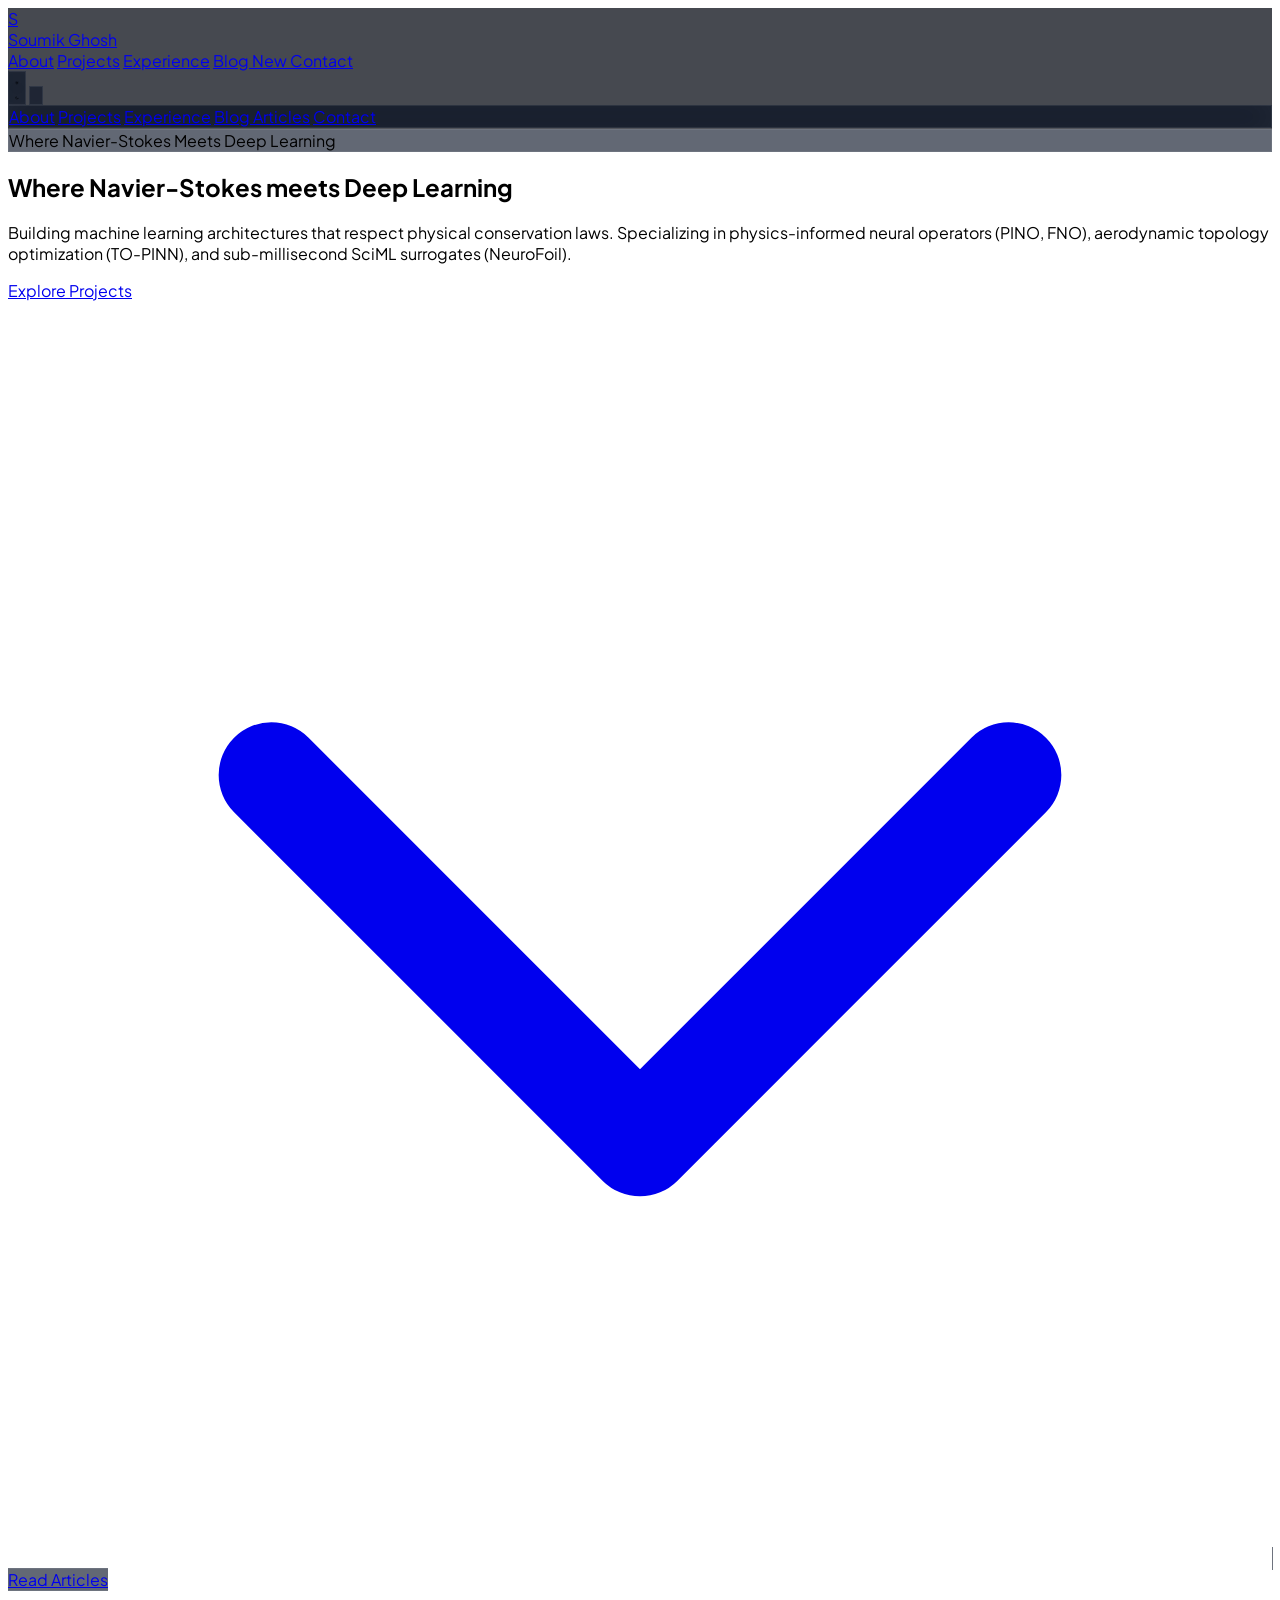
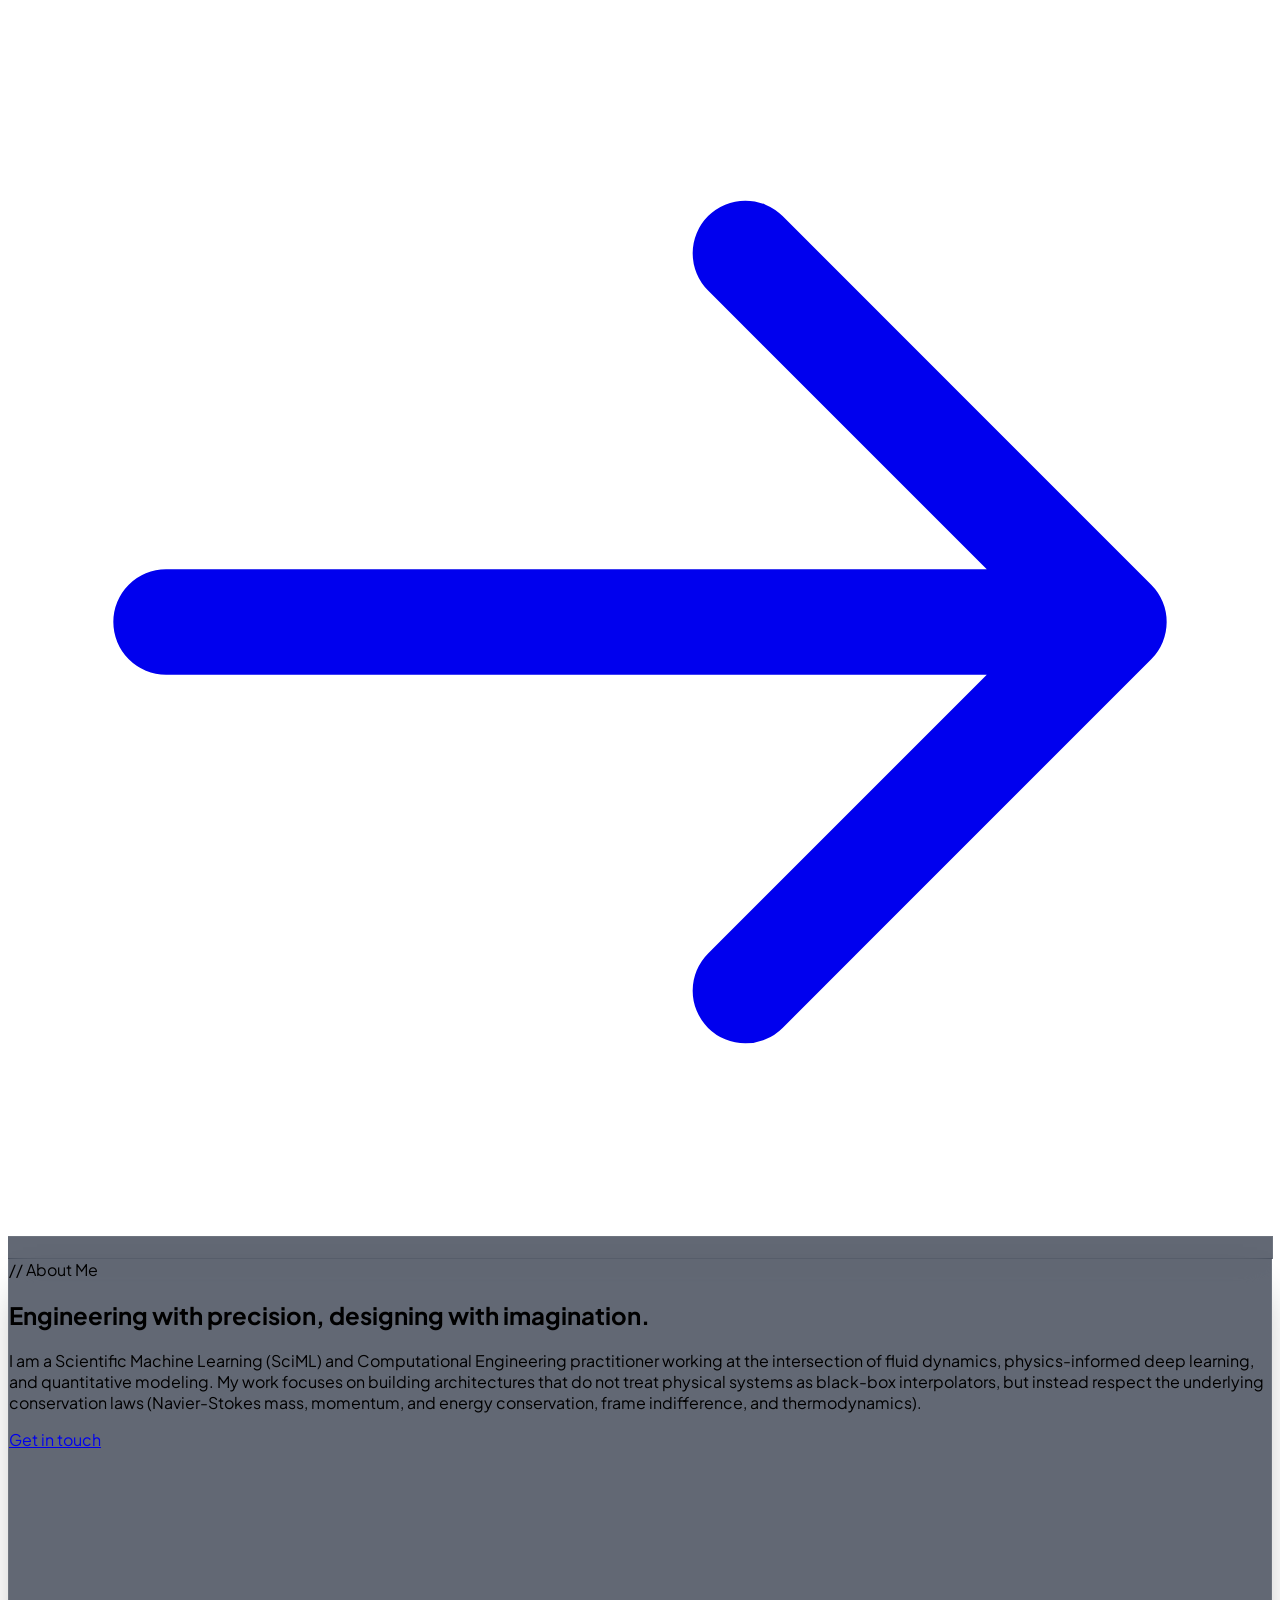
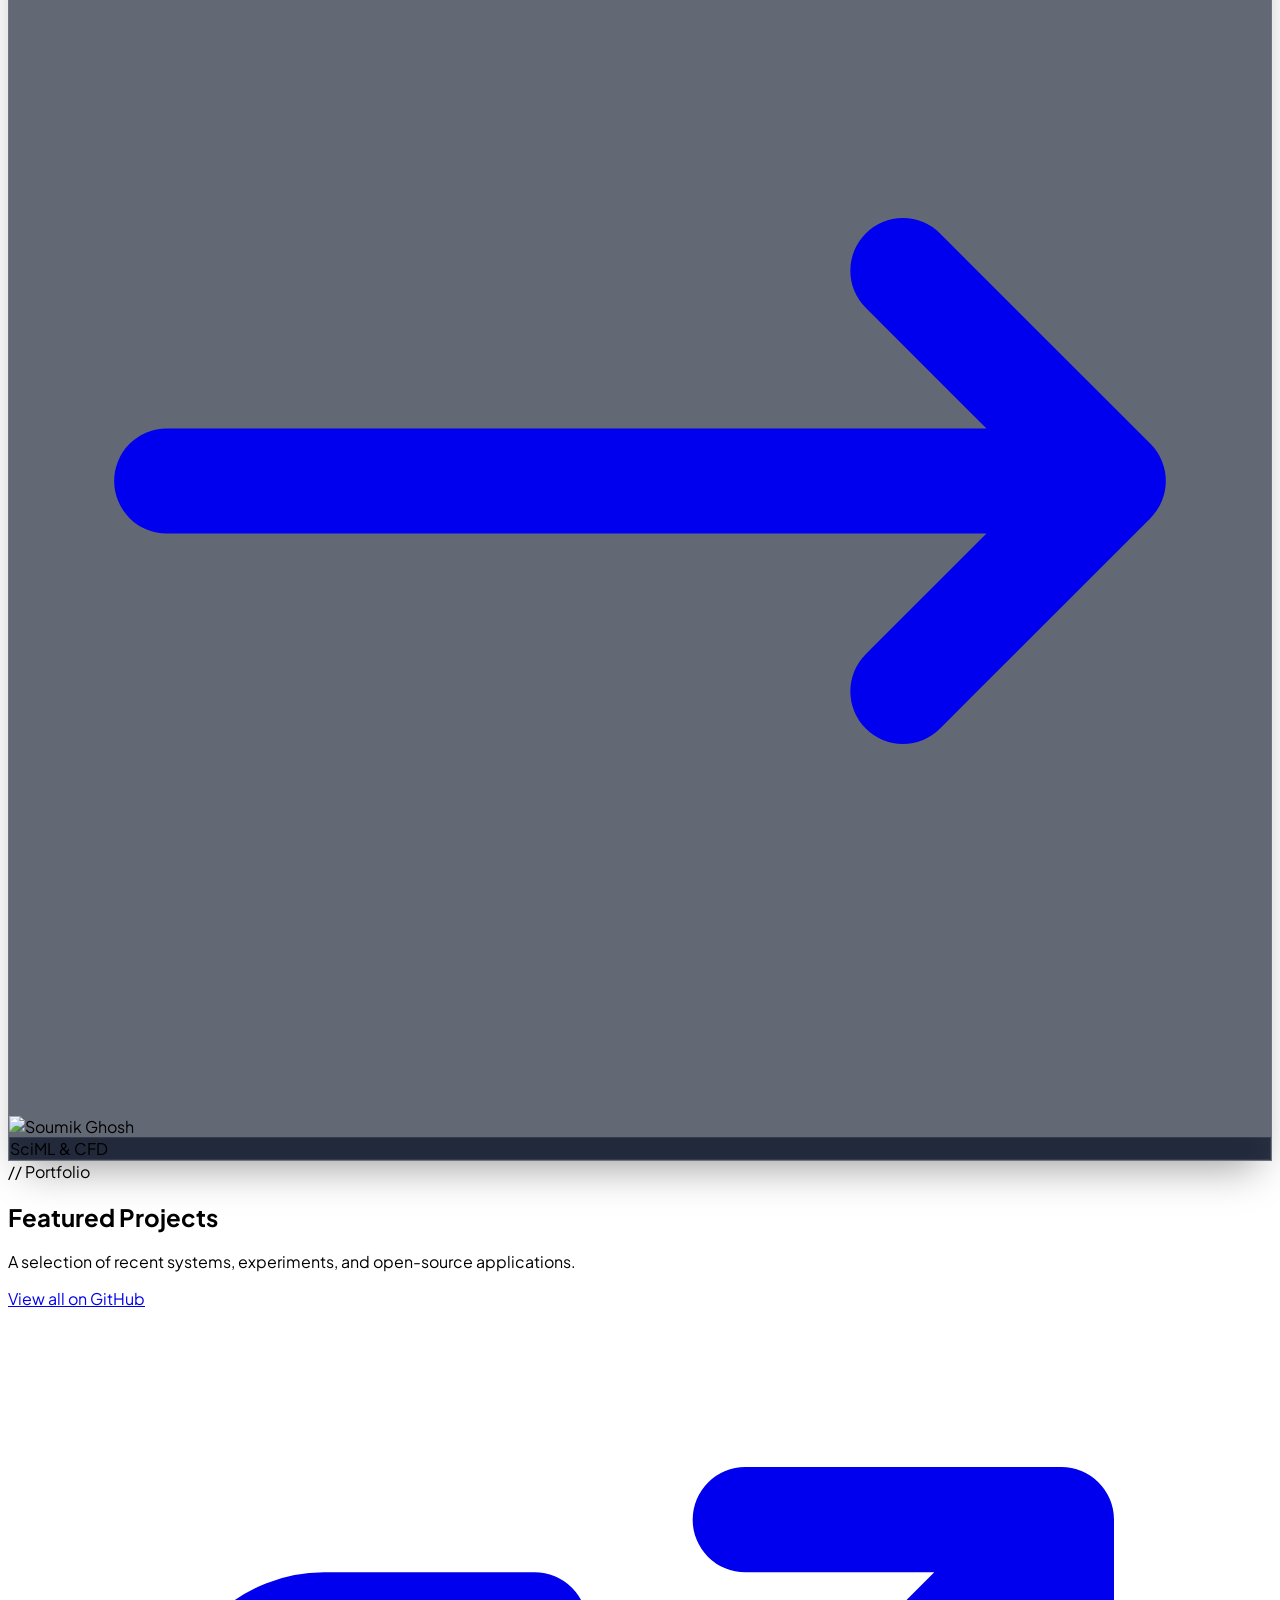
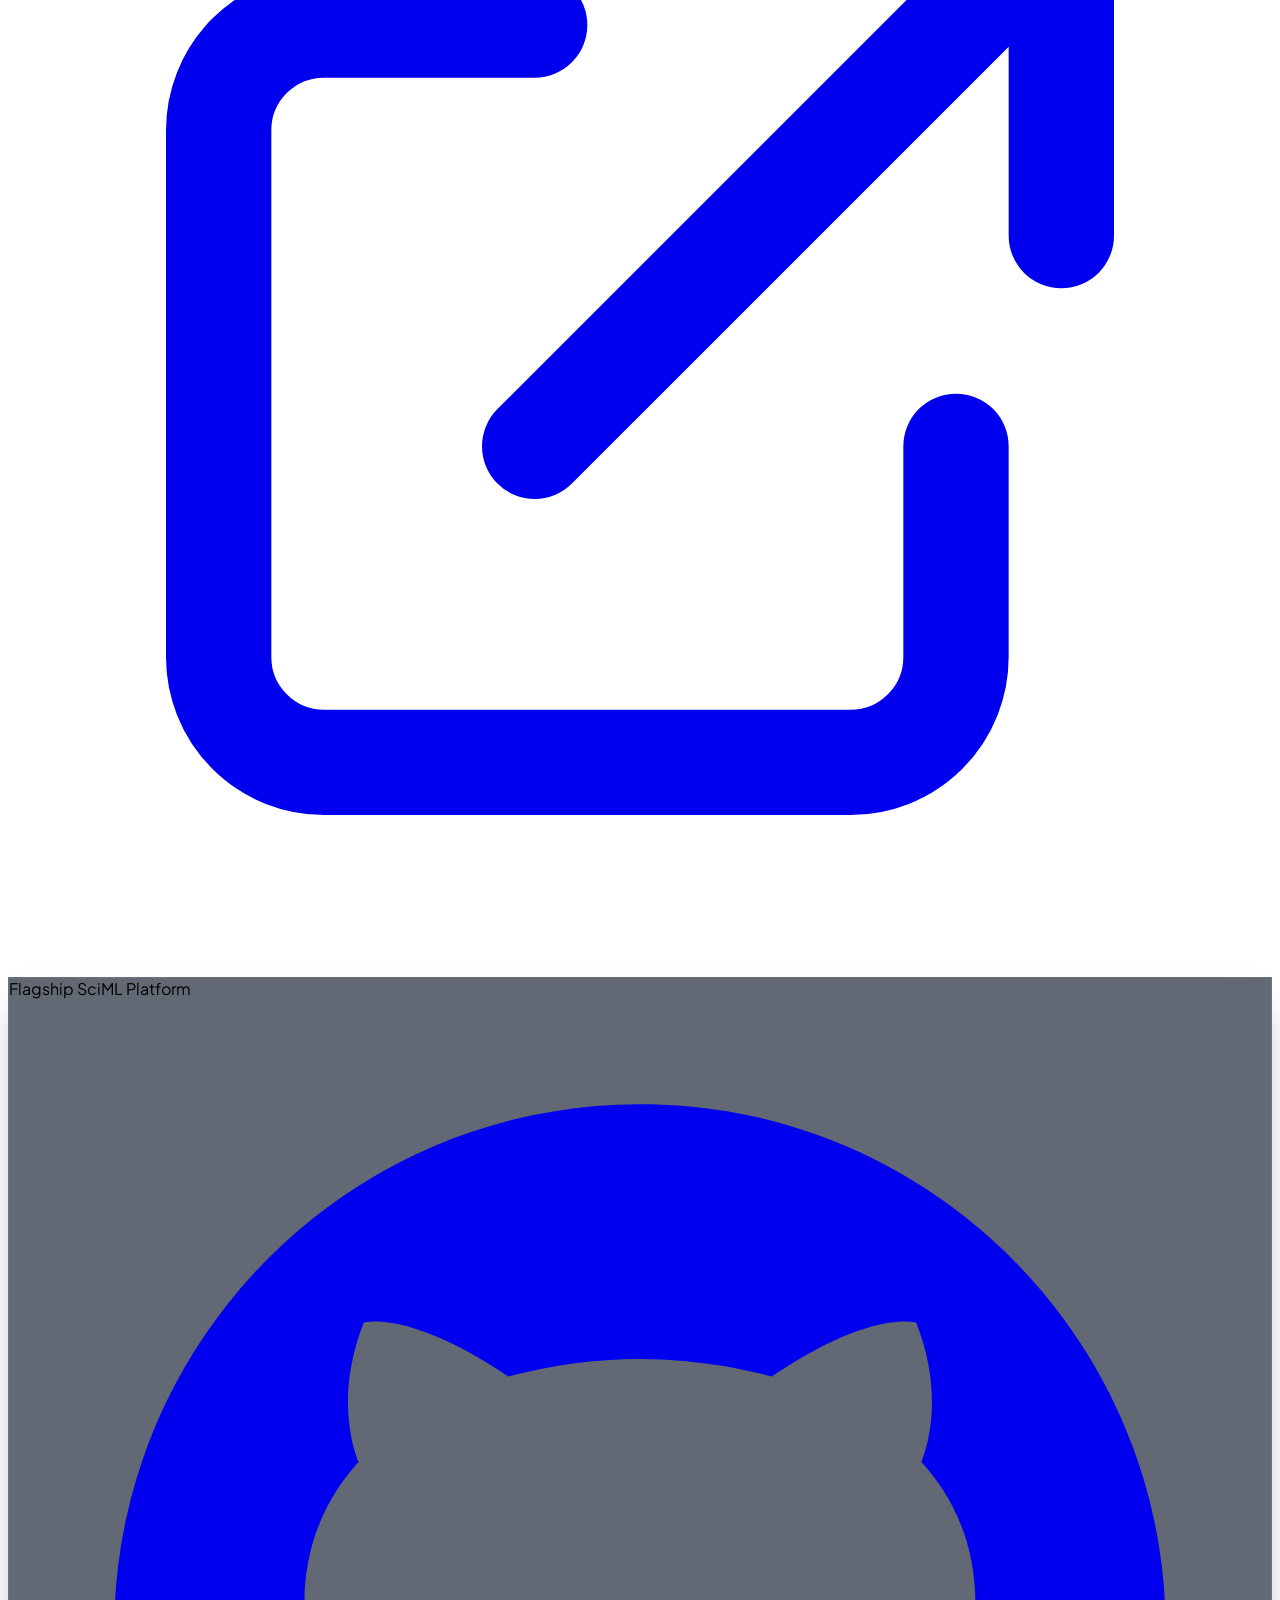
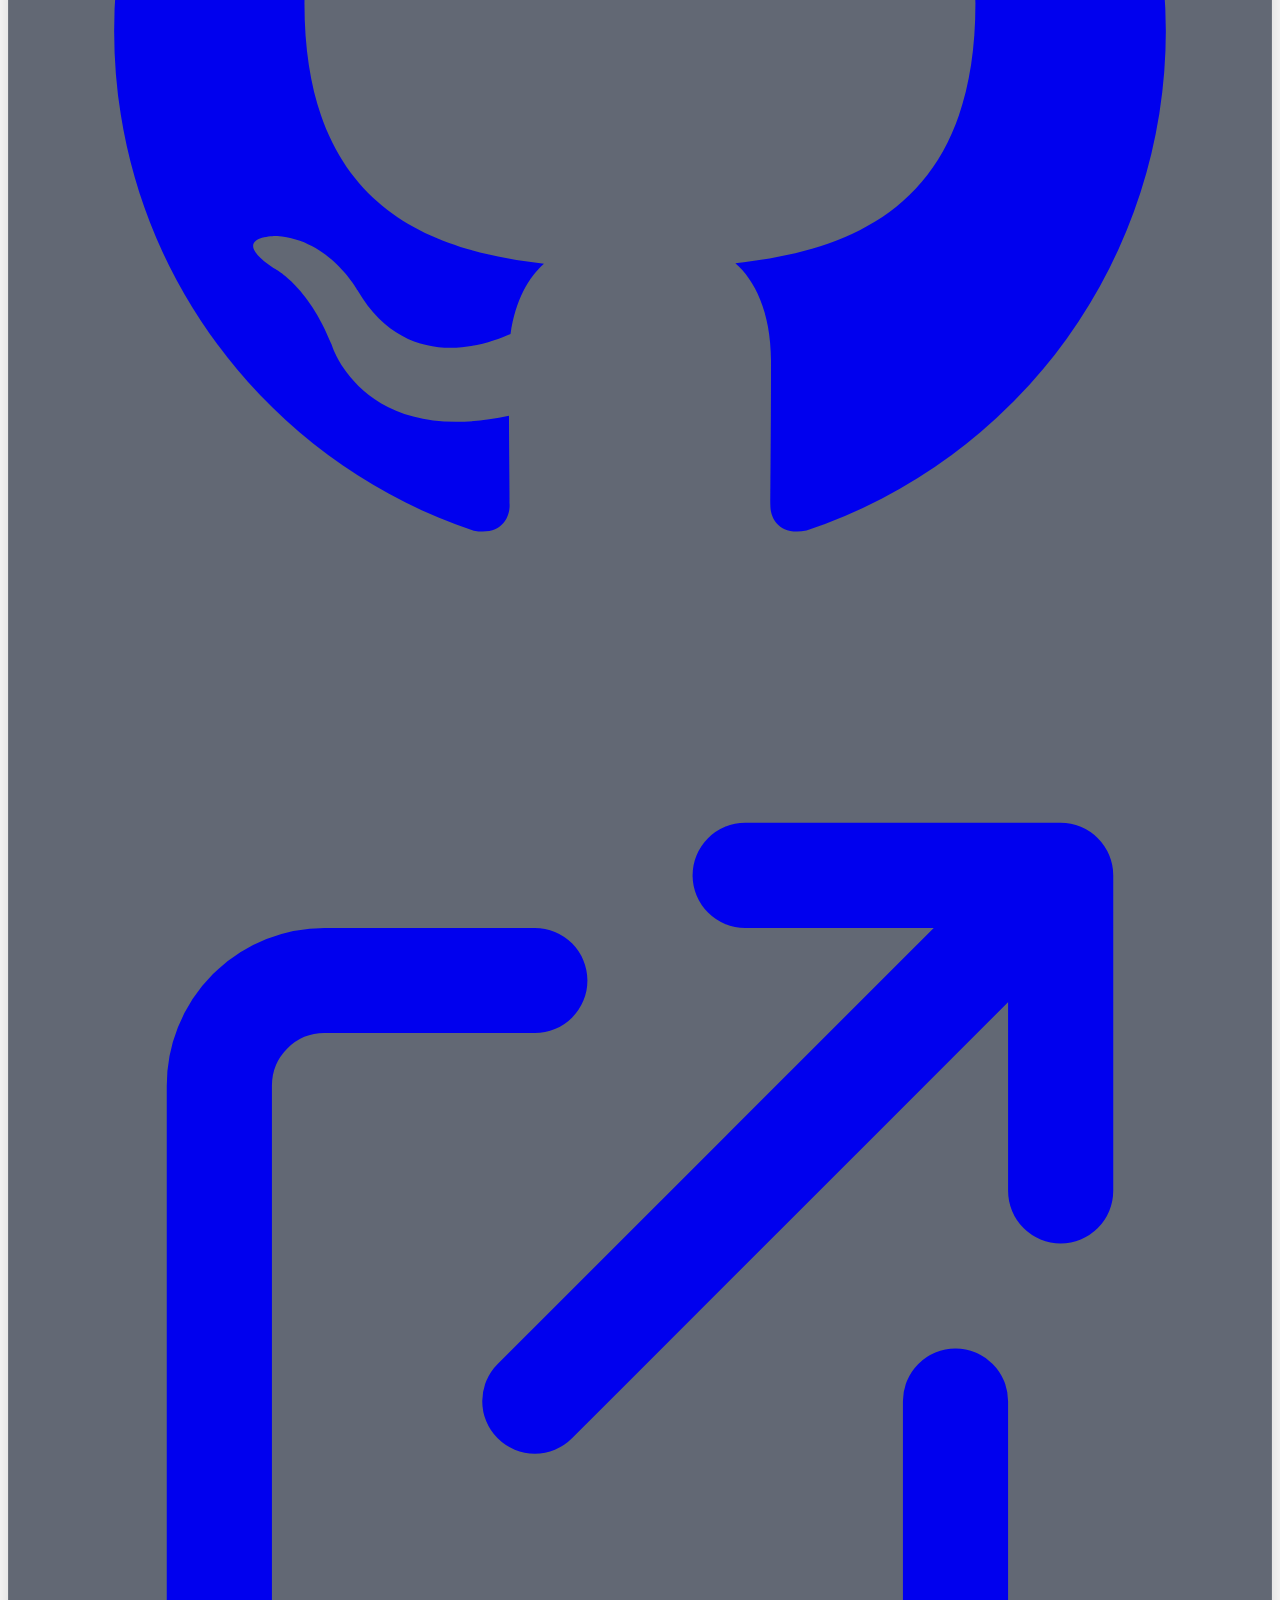
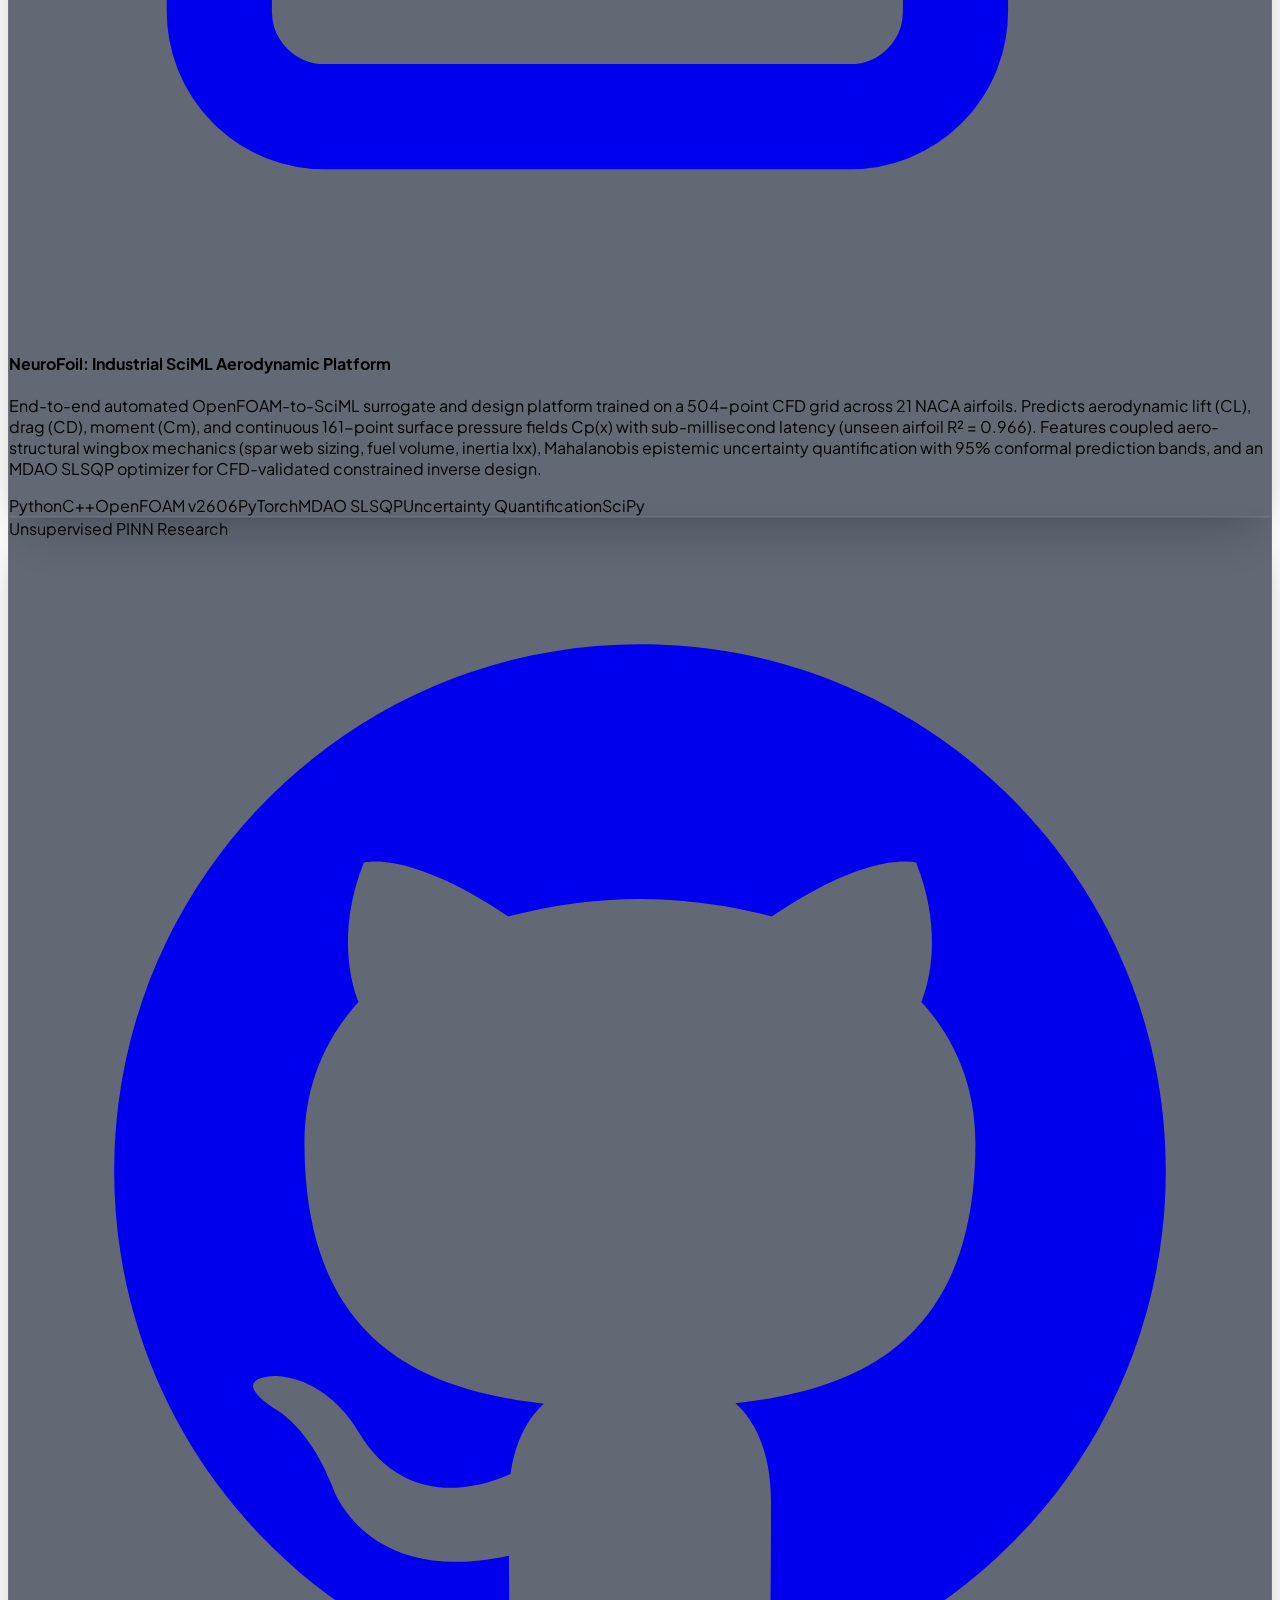
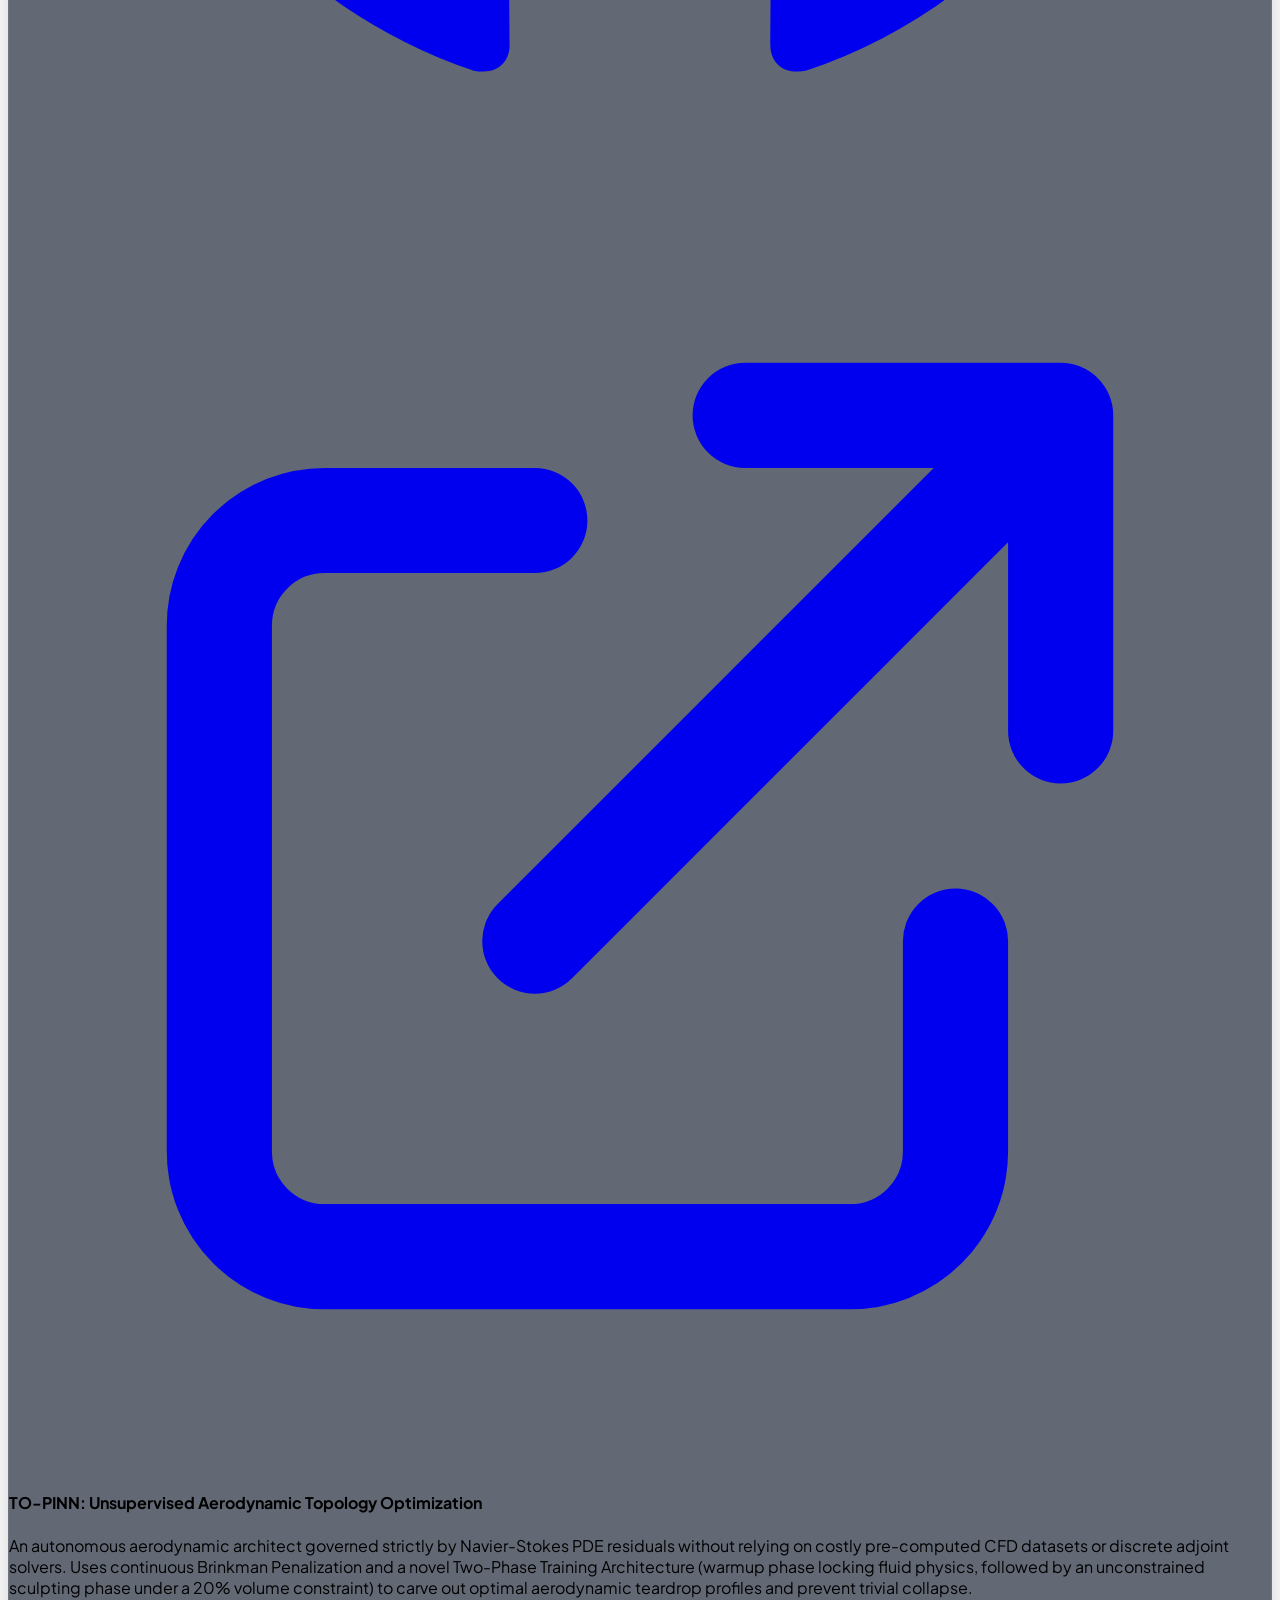
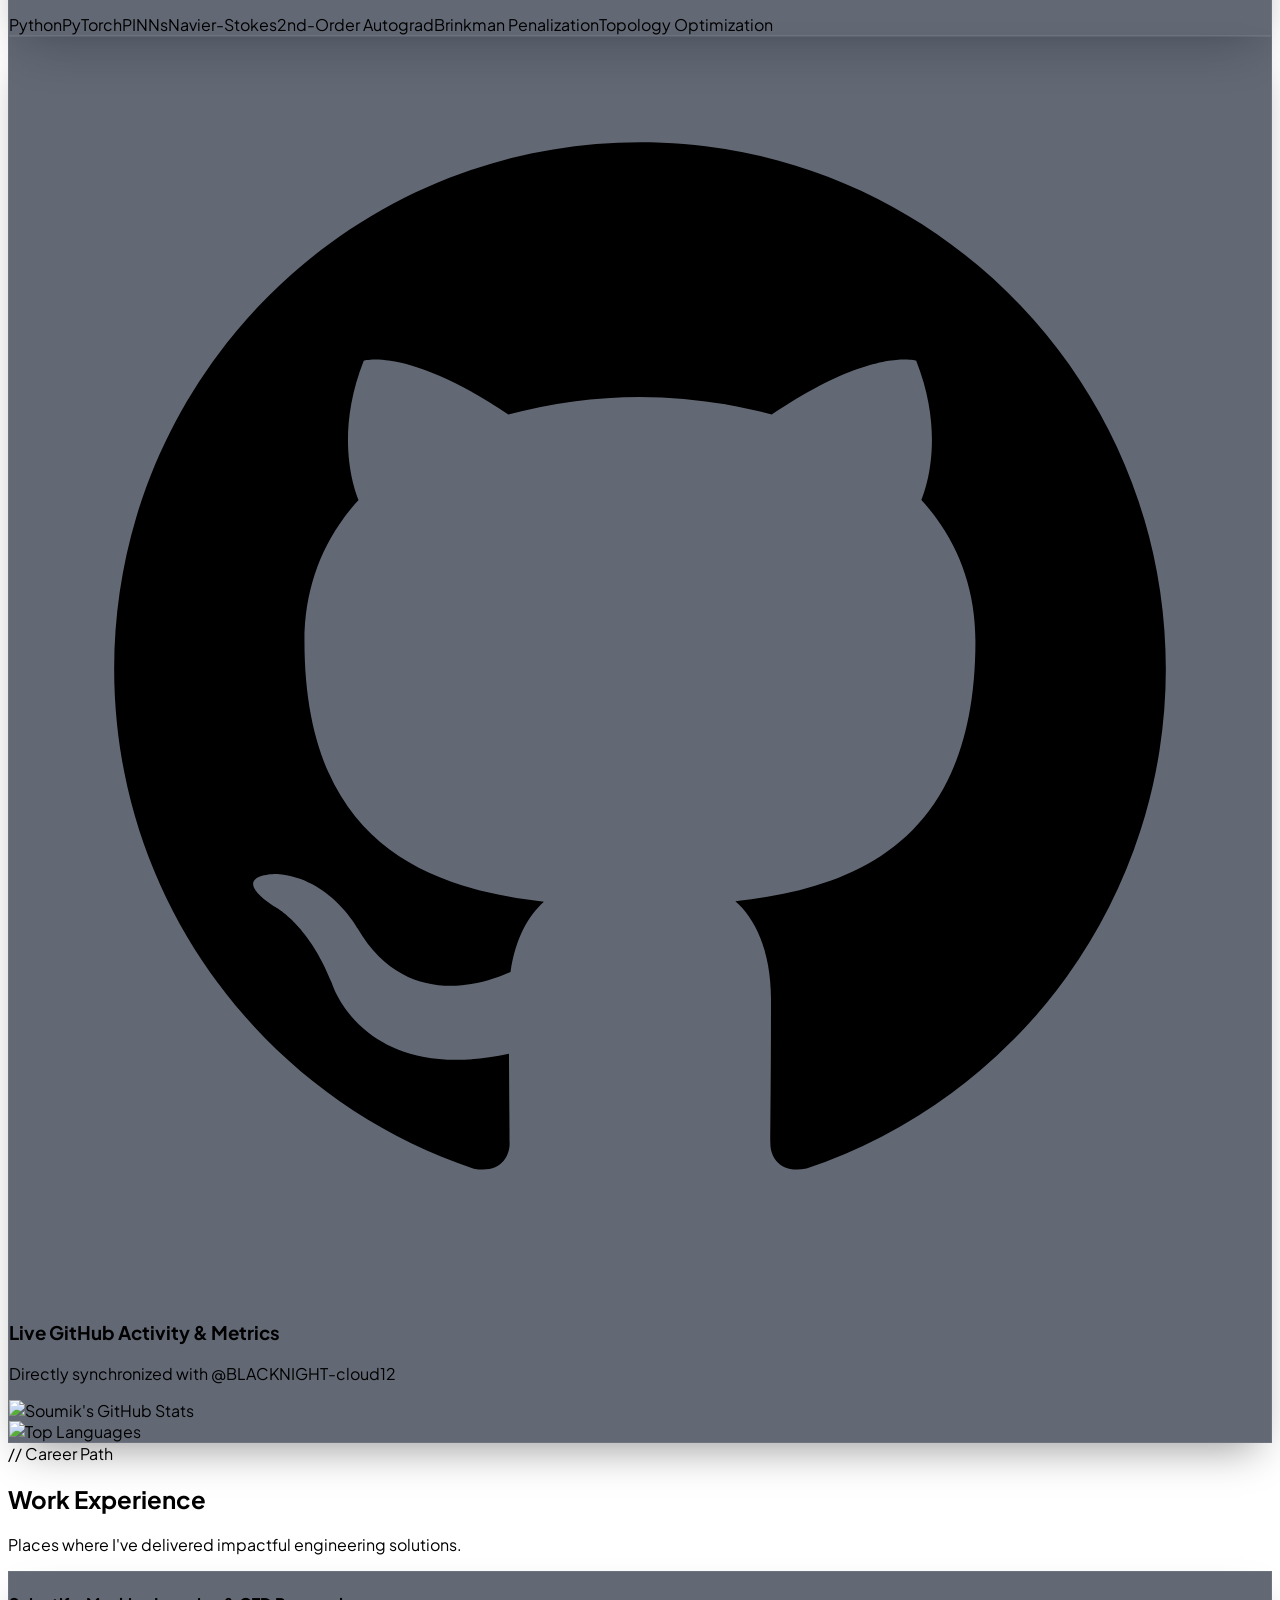
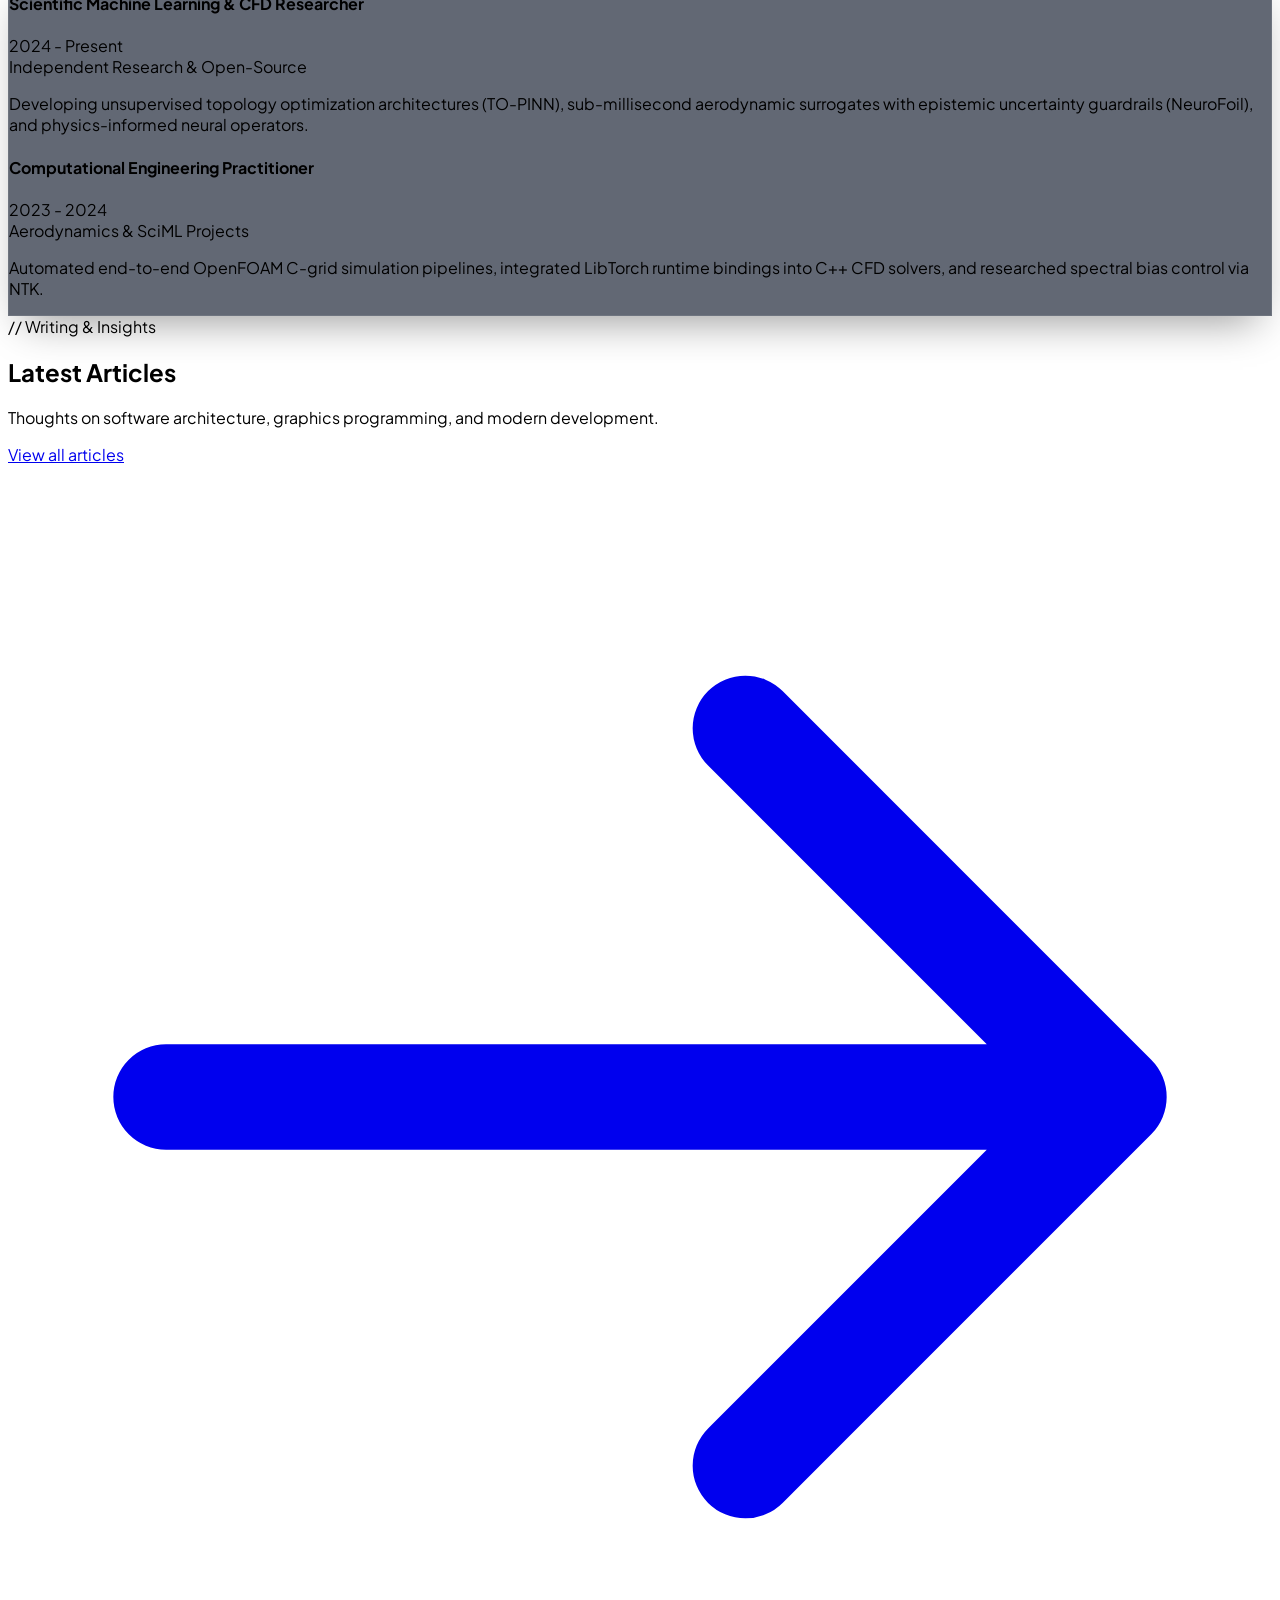
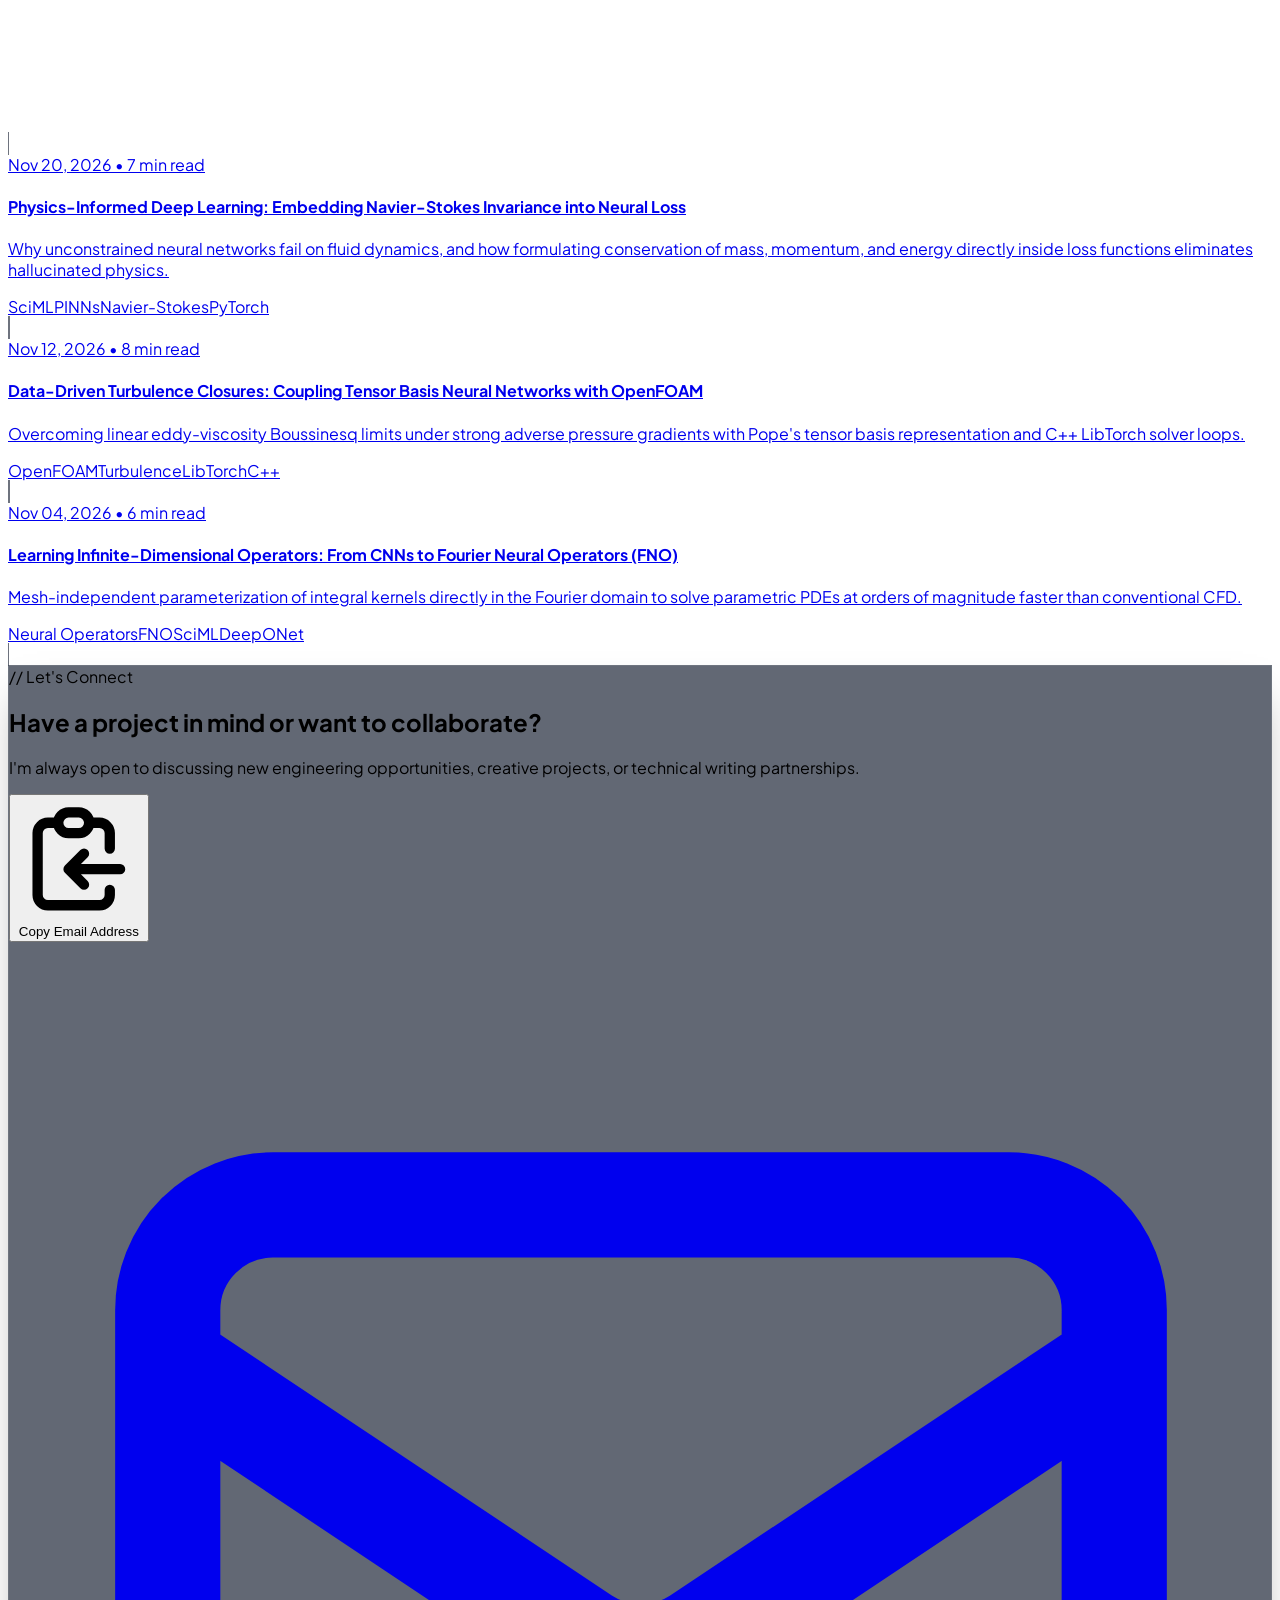
==== commit 10e69ca9: "refactor: focus exclusively on TO-PINN and NeuroFoil flagship projects, remove skills section" ====
--- a/index.html
+++ b/index.html
@@ -63,7 +63,6 @@
         <!-- Desktop Links -->
         <nav class="hidden md:flex items-center gap-7 text-sm font-medium text-slate-300">
           <a href="#about" class="hover:text-indigo-400 transition-colors">About</a>
-          <a href="#skills" class="hover:text-indigo-400 transition-colors">Skills</a>
           <a href="#projects" class="hover:text-indigo-400 transition-colors">Projects</a>
           <a href="#experience" class="hover:text-indigo-400 transition-colors">Experience</a>
           <a href="blog.html" class="hover:text-indigo-400 transition-colors flex items-center gap-1.5">
@@ -94,7 +93,6 @@
       <div id="mobile-menu" class="hidden md:hidden px-4 pt-2 pb-6 glass-panel border-t border-slate-800">
         <div class="flex flex-col gap-3 text-sm font-medium pt-2">
           <a href="#about" class="px-3 py-2 rounded-lg hover:bg-slate-800">About</a>
-          <a href="#skills" class="px-3 py-2 rounded-lg hover:bg-slate-800">Skills</a>
           <a href="#projects" class="px-3 py-2 rounded-lg hover:bg-slate-800">Projects</a>
           <a href="#experience" class="px-3 py-2 rounded-lg hover:bg-slate-800">Experience</a>
           <a href="blog.html" class="px-3 py-2 rounded-lg hover:bg-slate-800 text-indigo-400 font-semibold">Blog Articles</a>
@@ -182,20 +180,6 @@
         </div>
       </section>
 
-      <!-- Skills Section -->
-      <section id="skills" class="scroll-mt-24">
-        <div class="text-center max-w-xl mx-auto mb-12">
-          <span class="text-xs font-mono font-bold uppercase tracking-wider text-indigo-400 mb-2 block">
-            // Core Stack
-          </span>
-          <h2 class="text-3xl font-extrabold text-white">Skills & Technologies</h2>
-          <p class="text-slate-400 mt-2 text-sm sm:text-base">Technologies and tools I leverage to craft scalable, resilient software.</p>
-        </div>
-        <div id="skills-container" class="grid grid-cols-1 md:grid-cols-3 gap-6">
-          <!-- Dynamically populated from config.js -->
-        </div>
-      </section>
-
       <!-- Featured Projects Section -->
       <section id="projects" class="scroll-mt-24">
         <div class="flex flex-col sm:flex-row sm:items-end justify-between mb-12 gap-4">
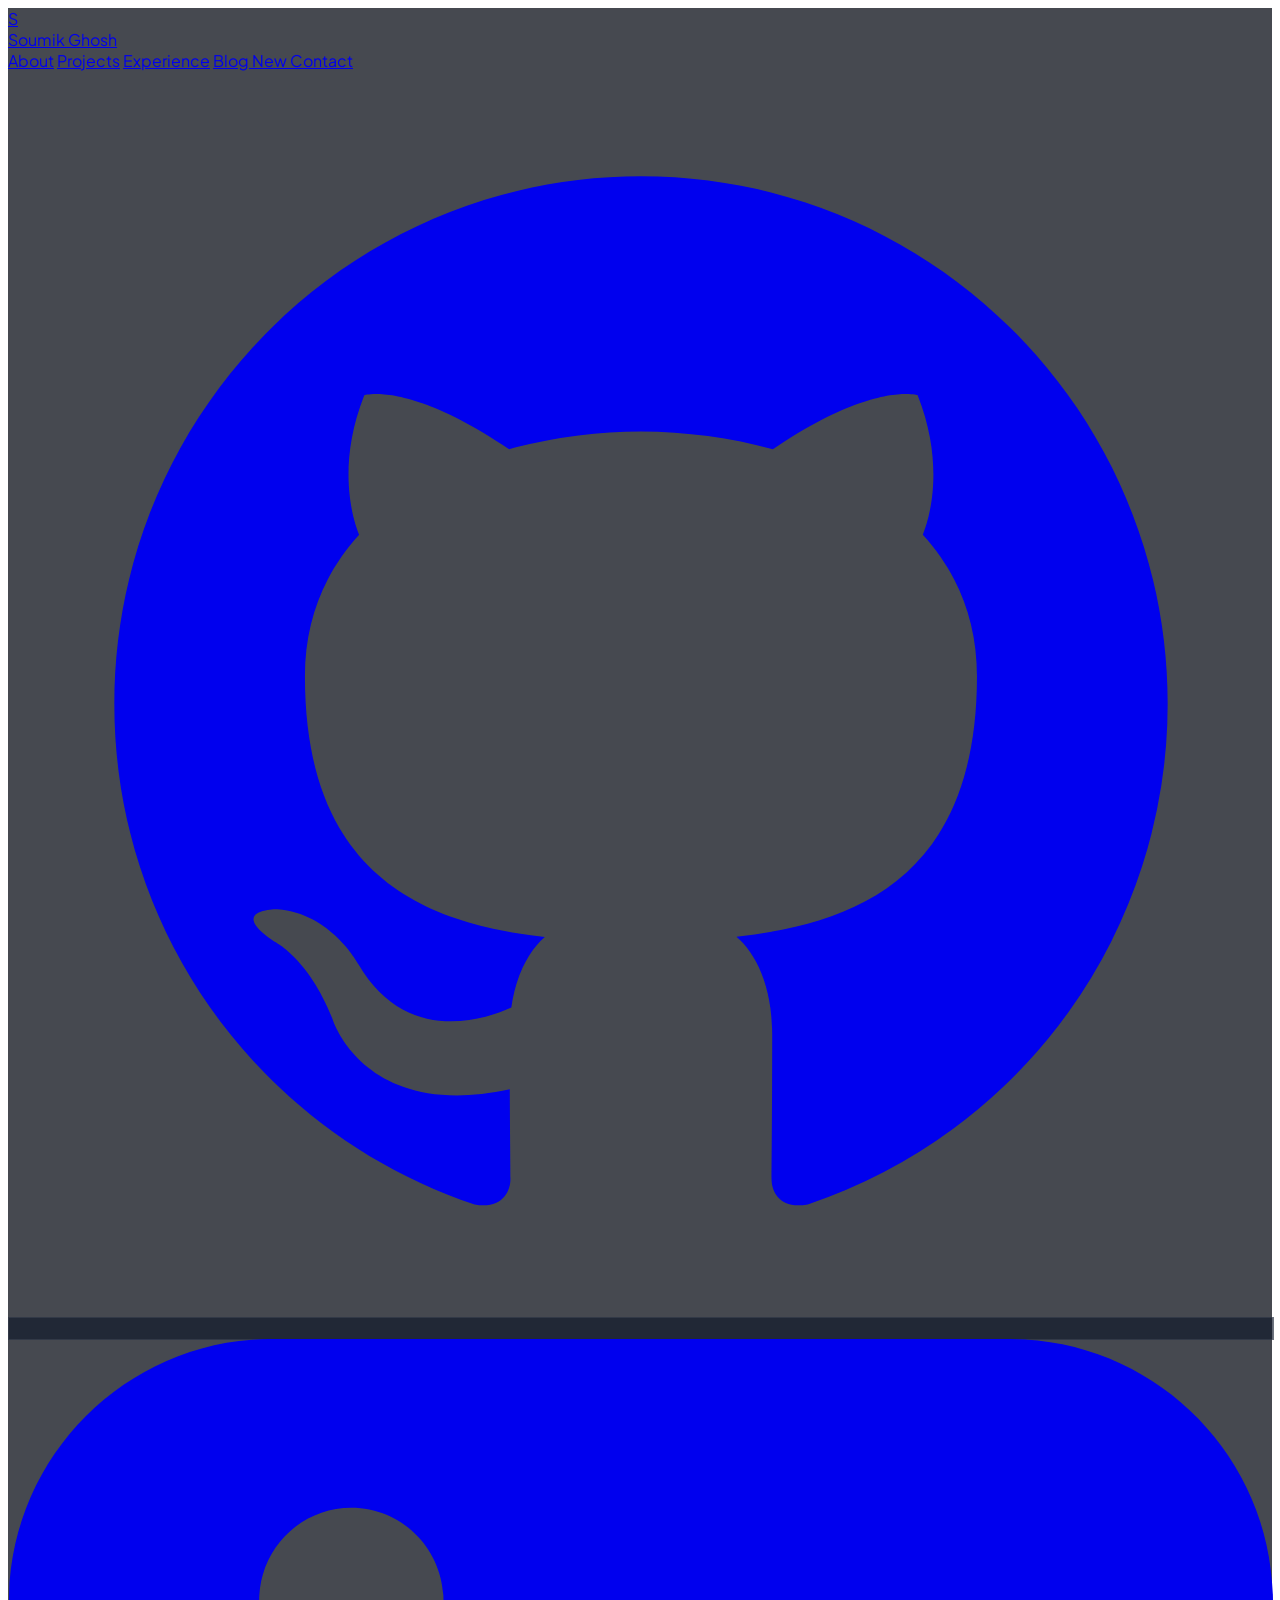
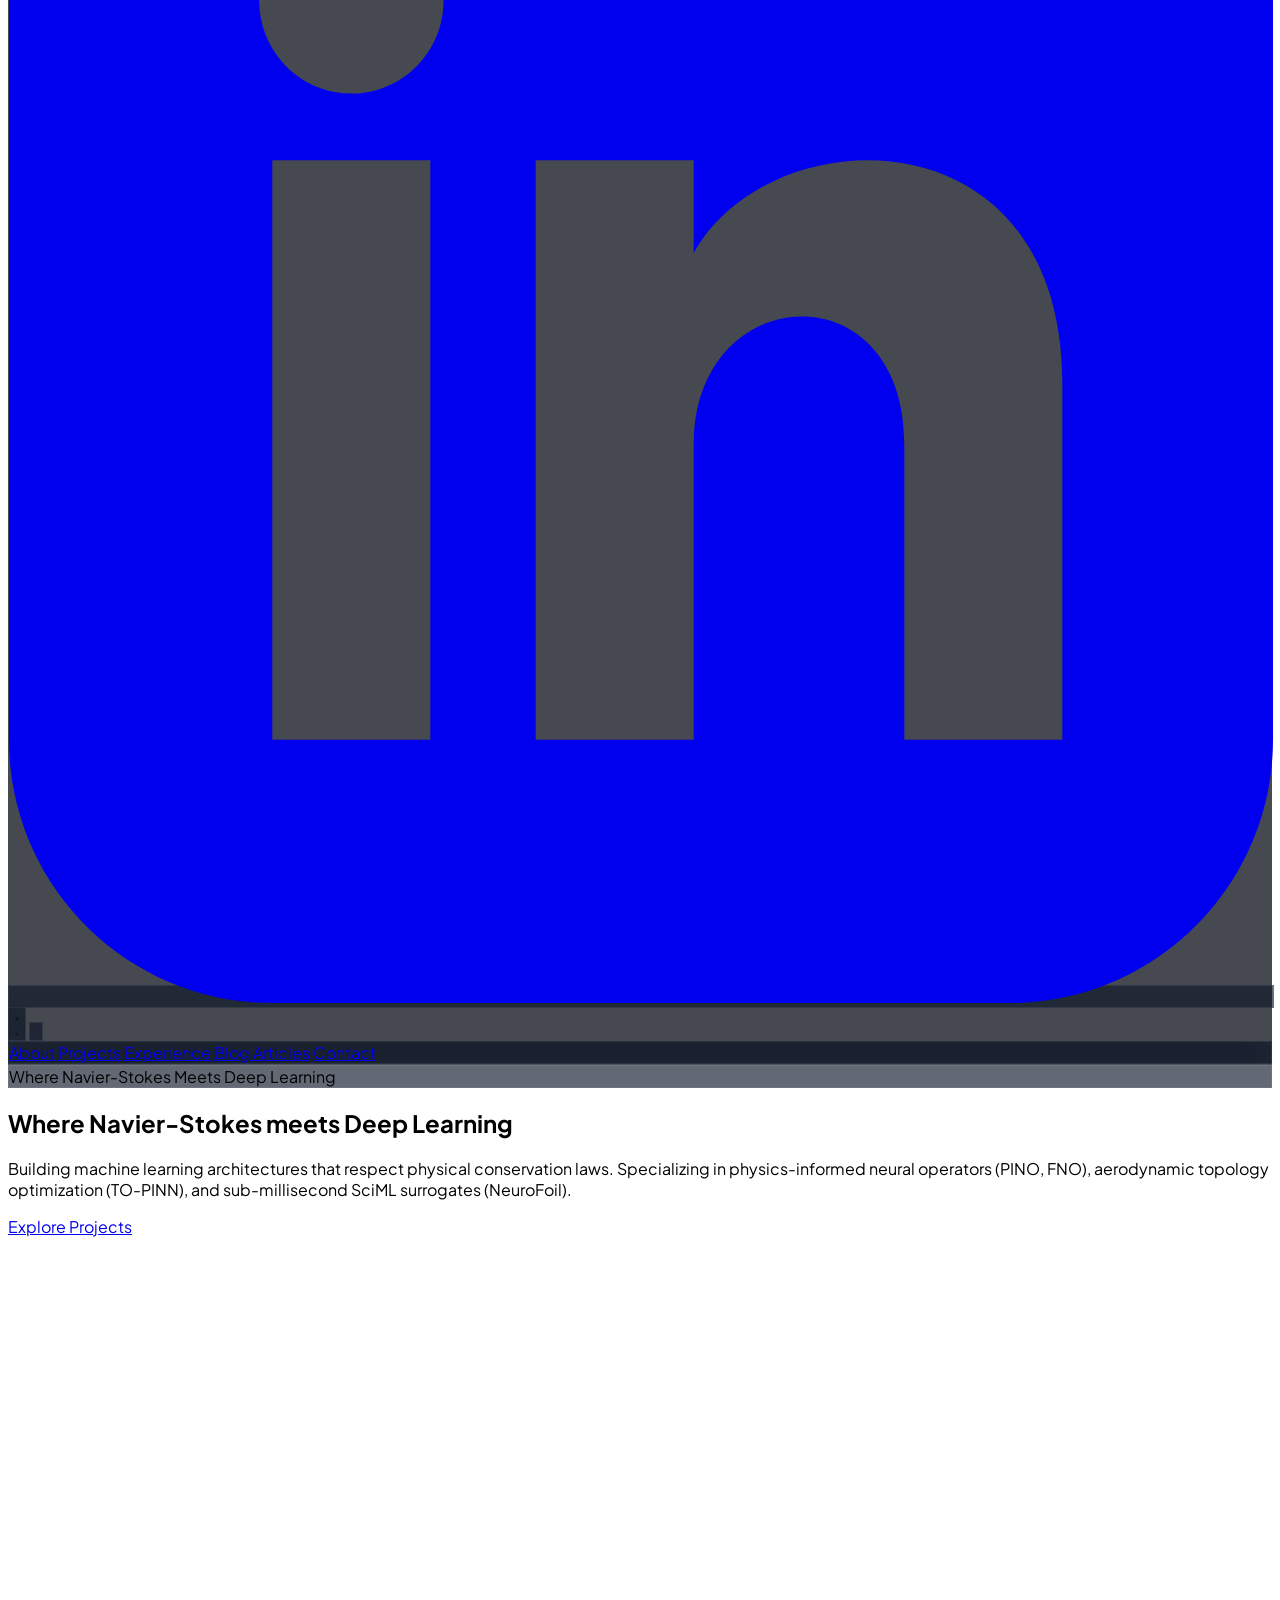
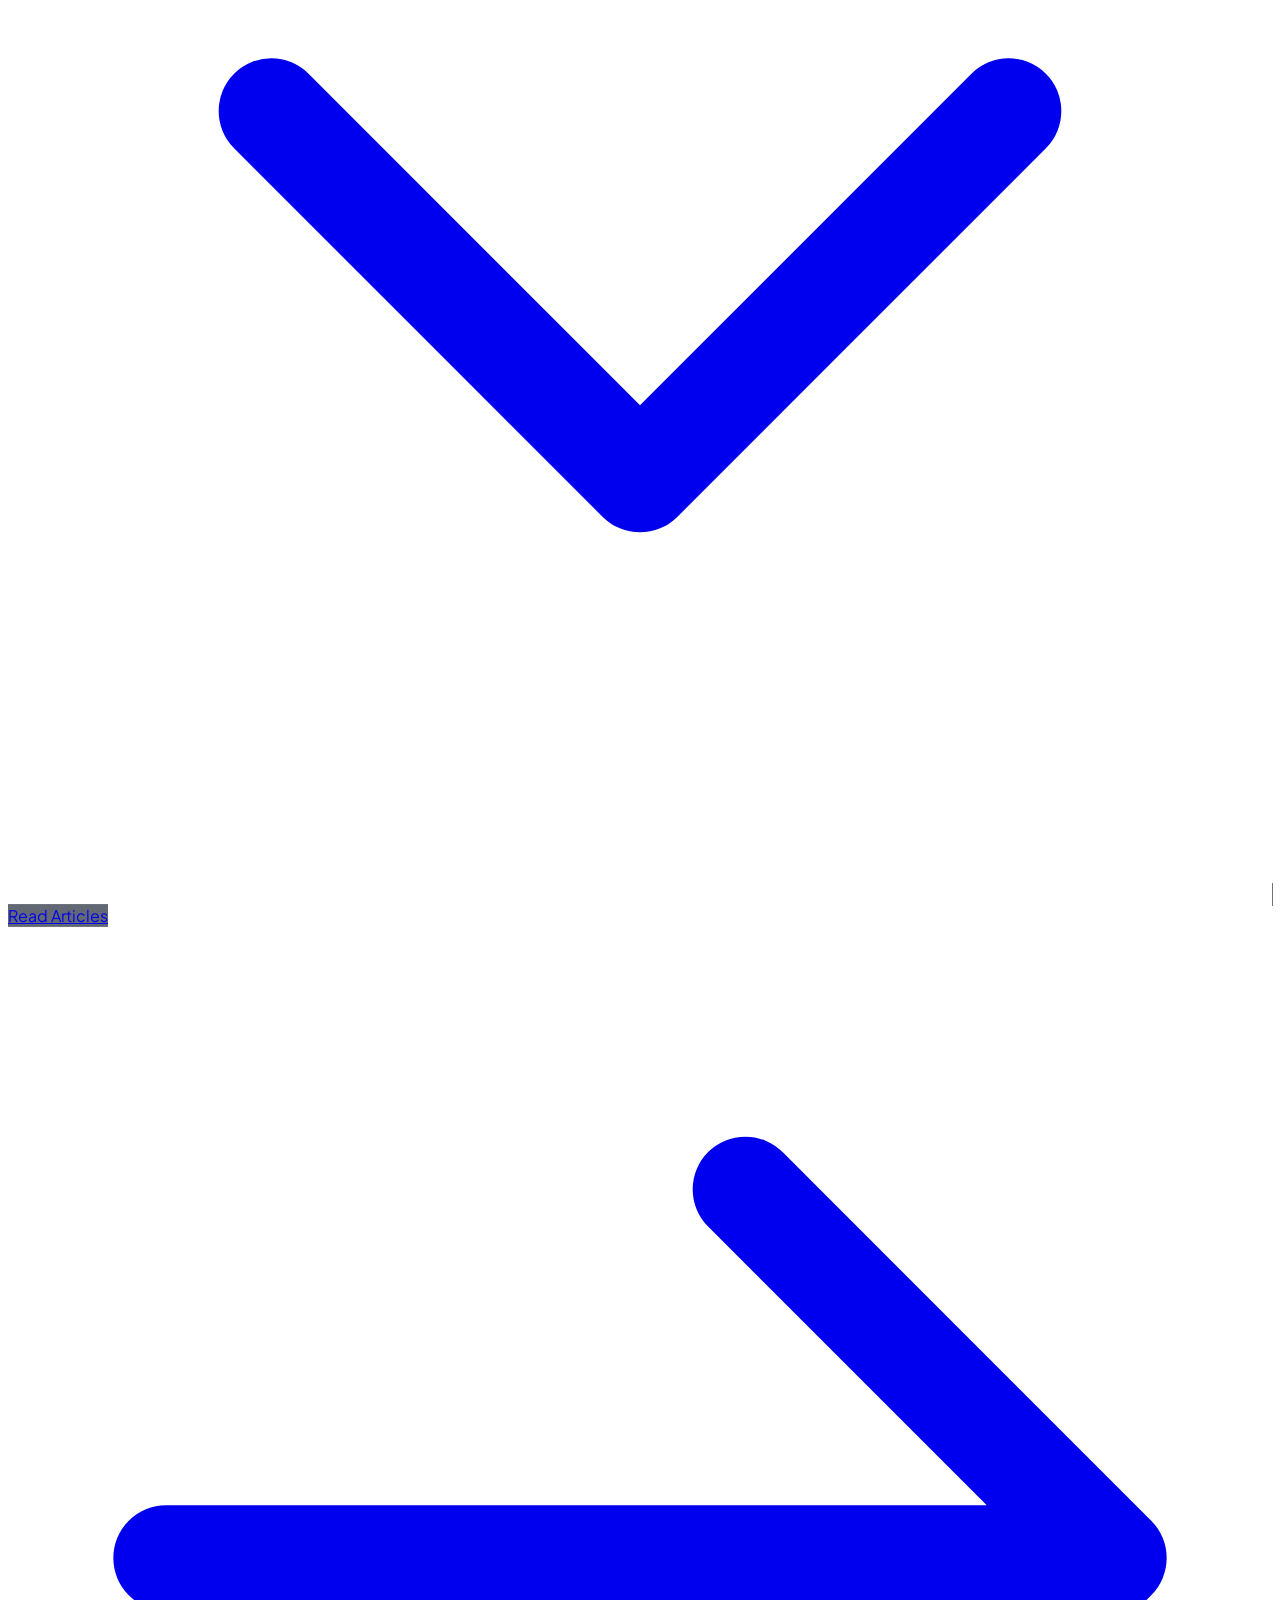
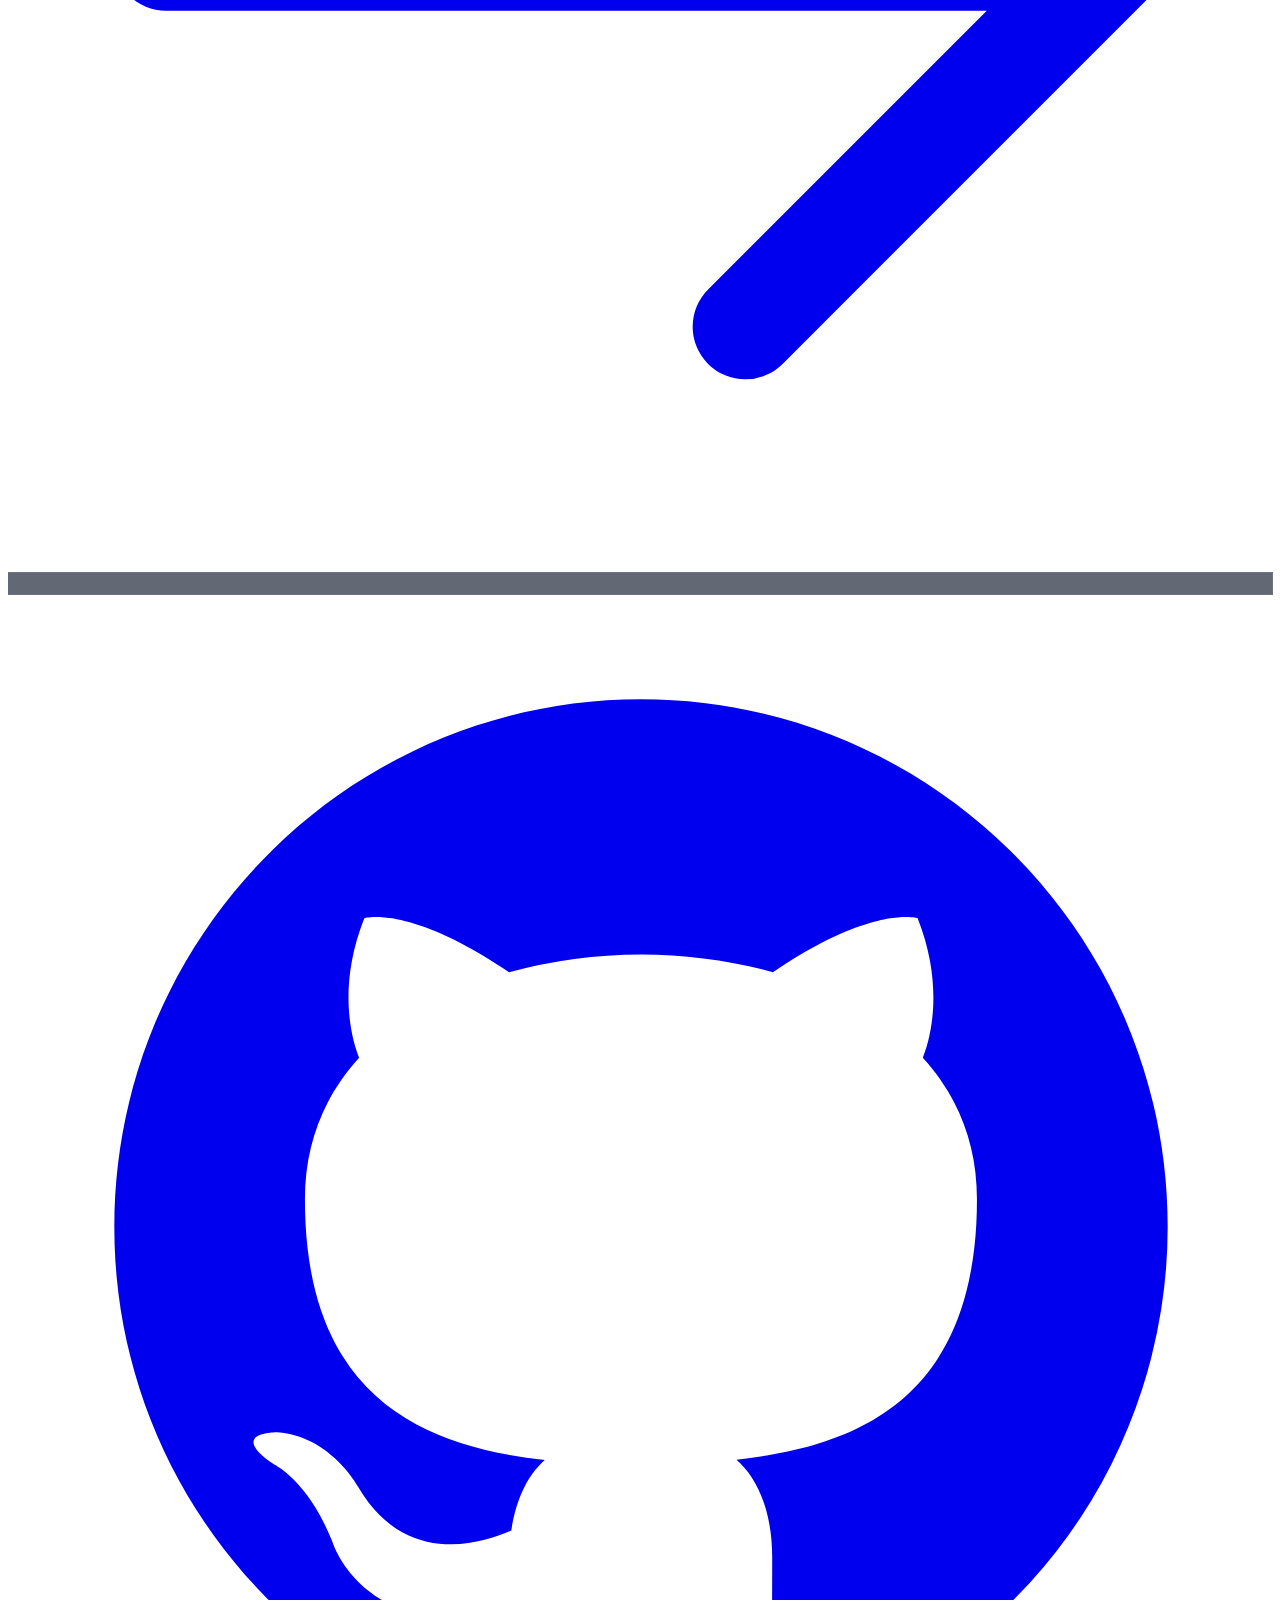
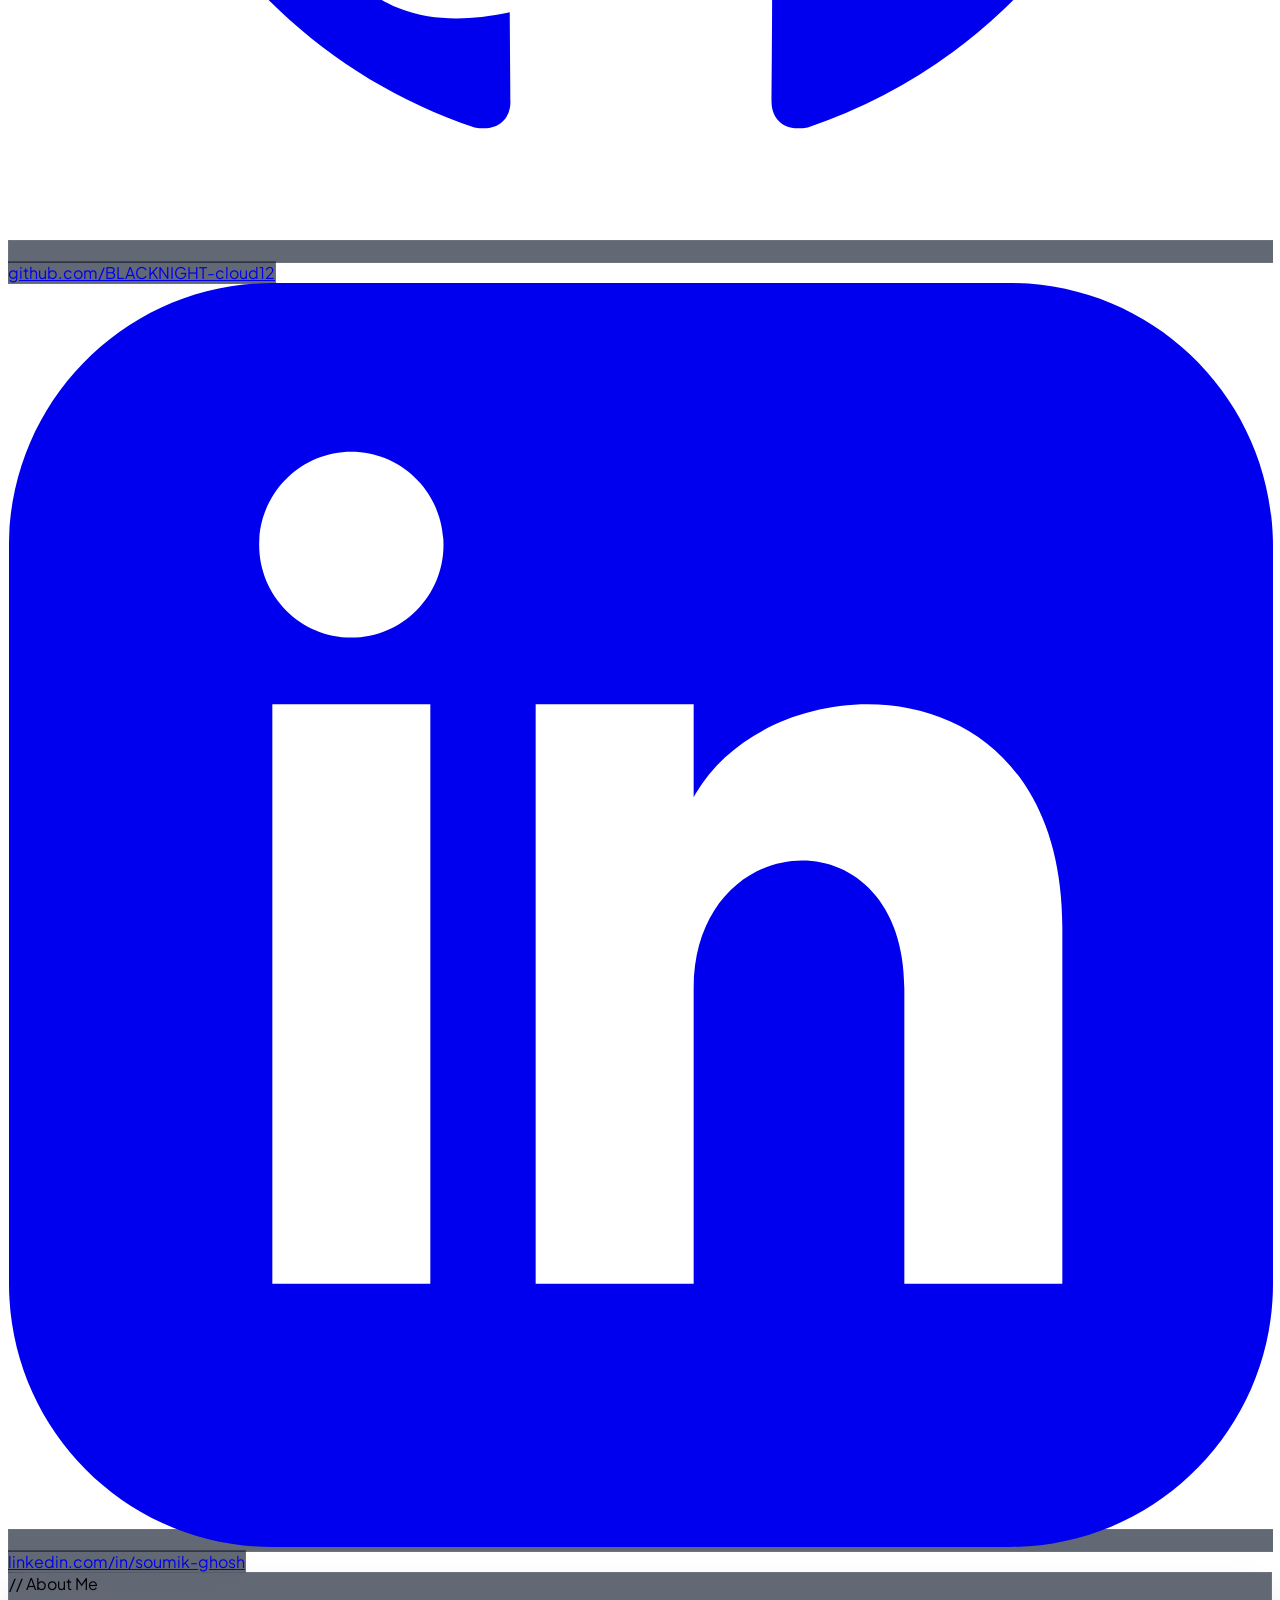
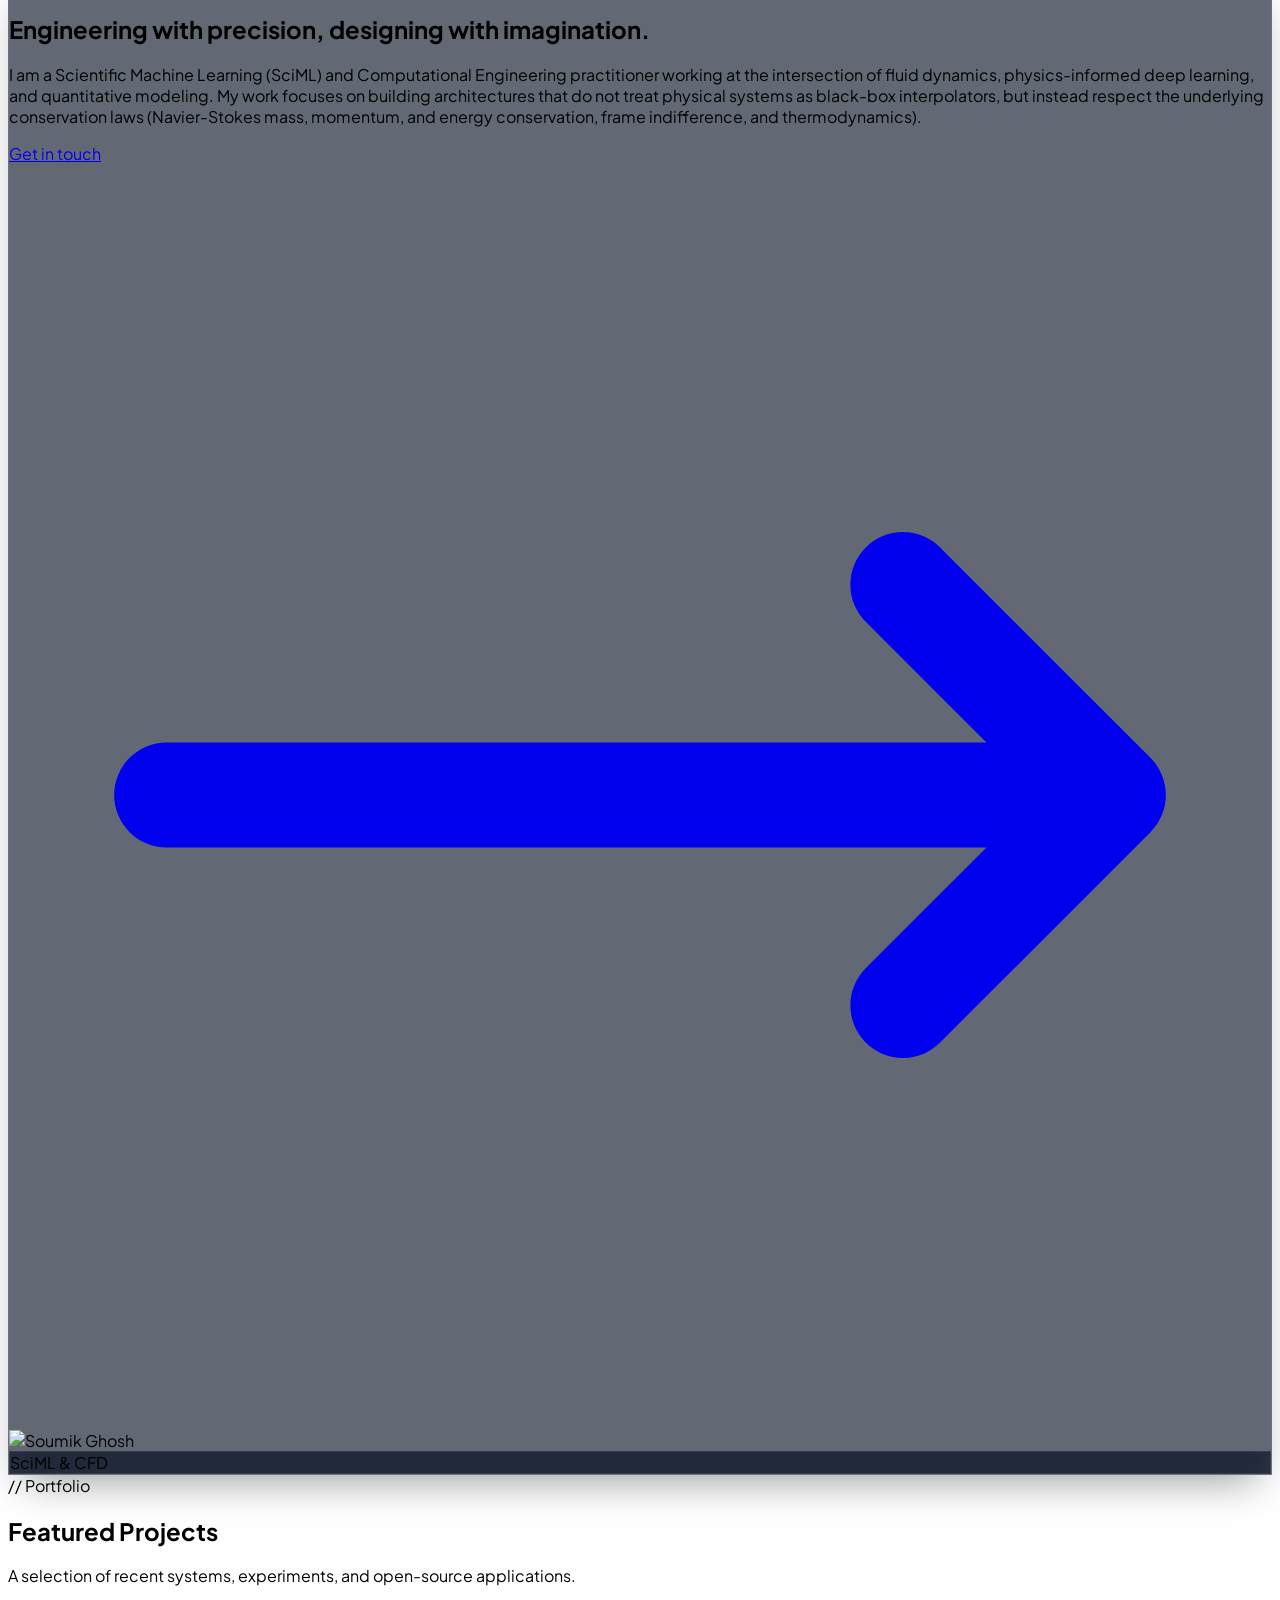
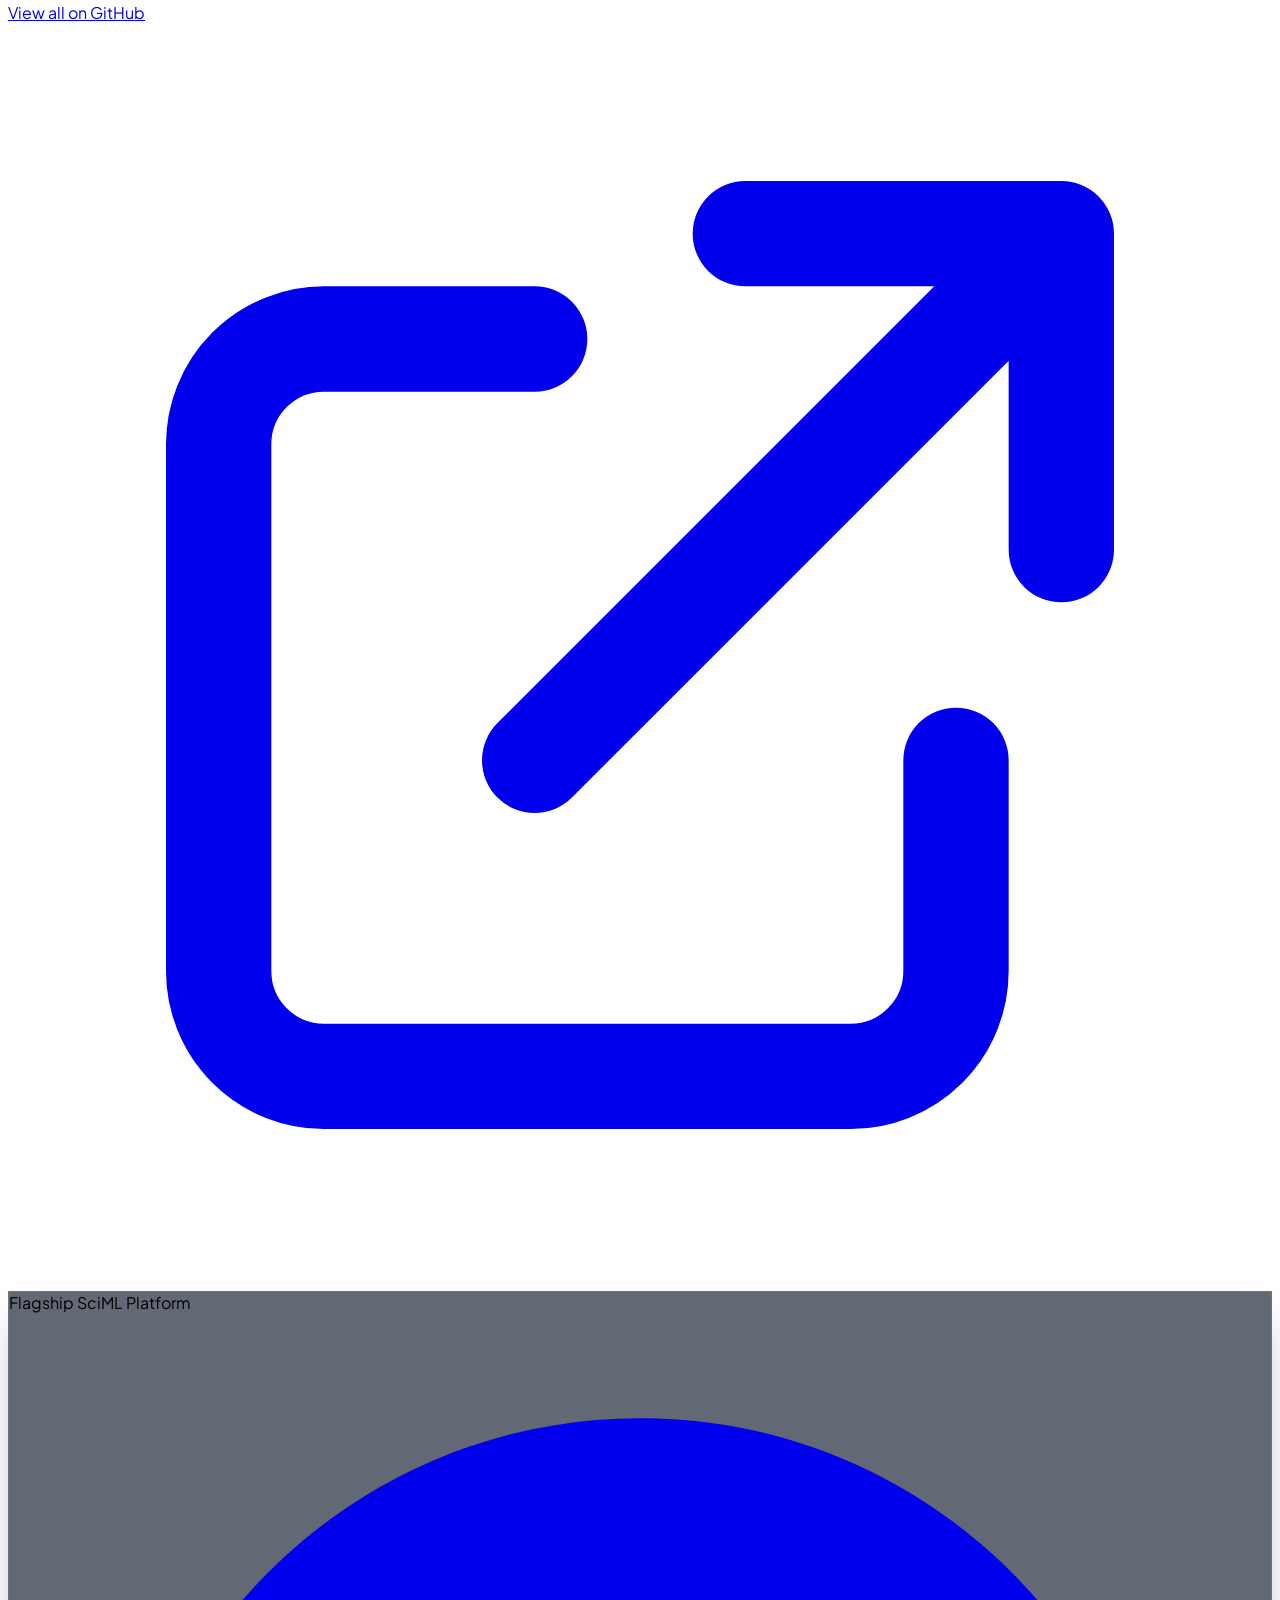
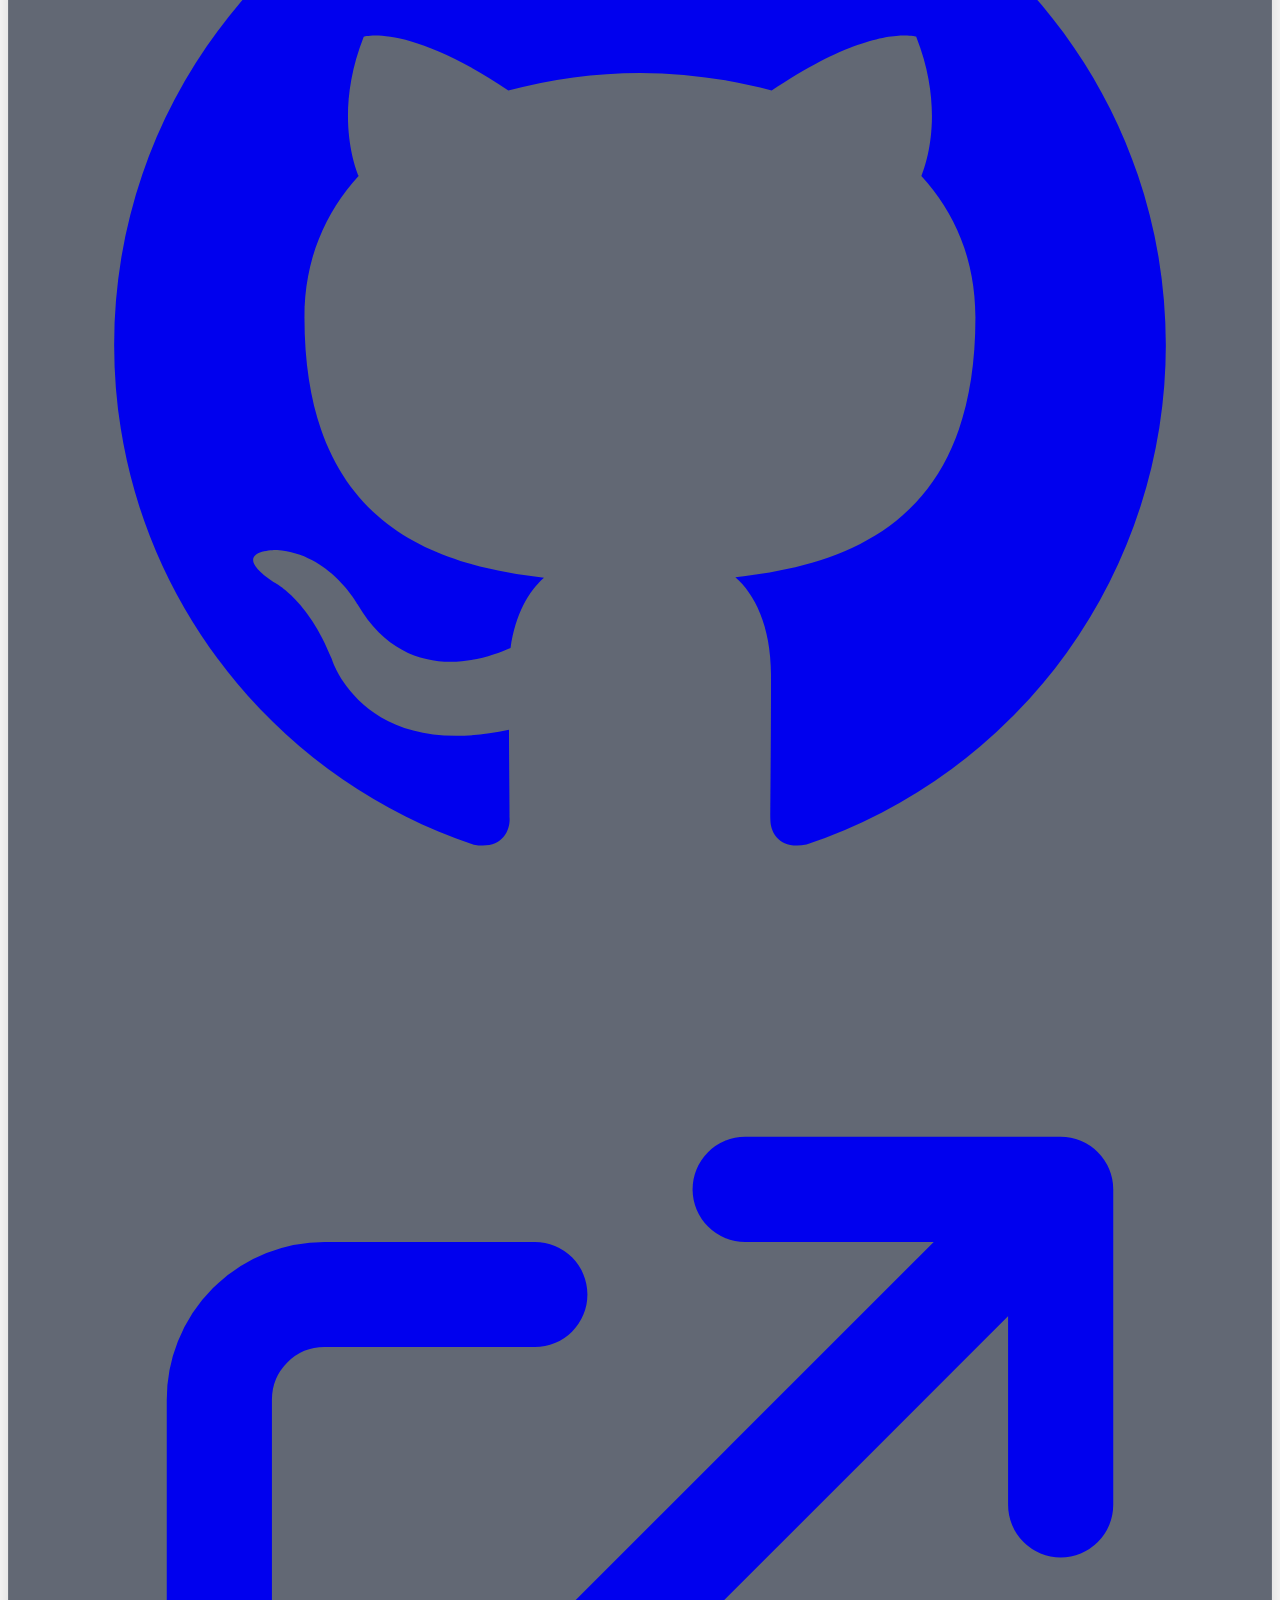
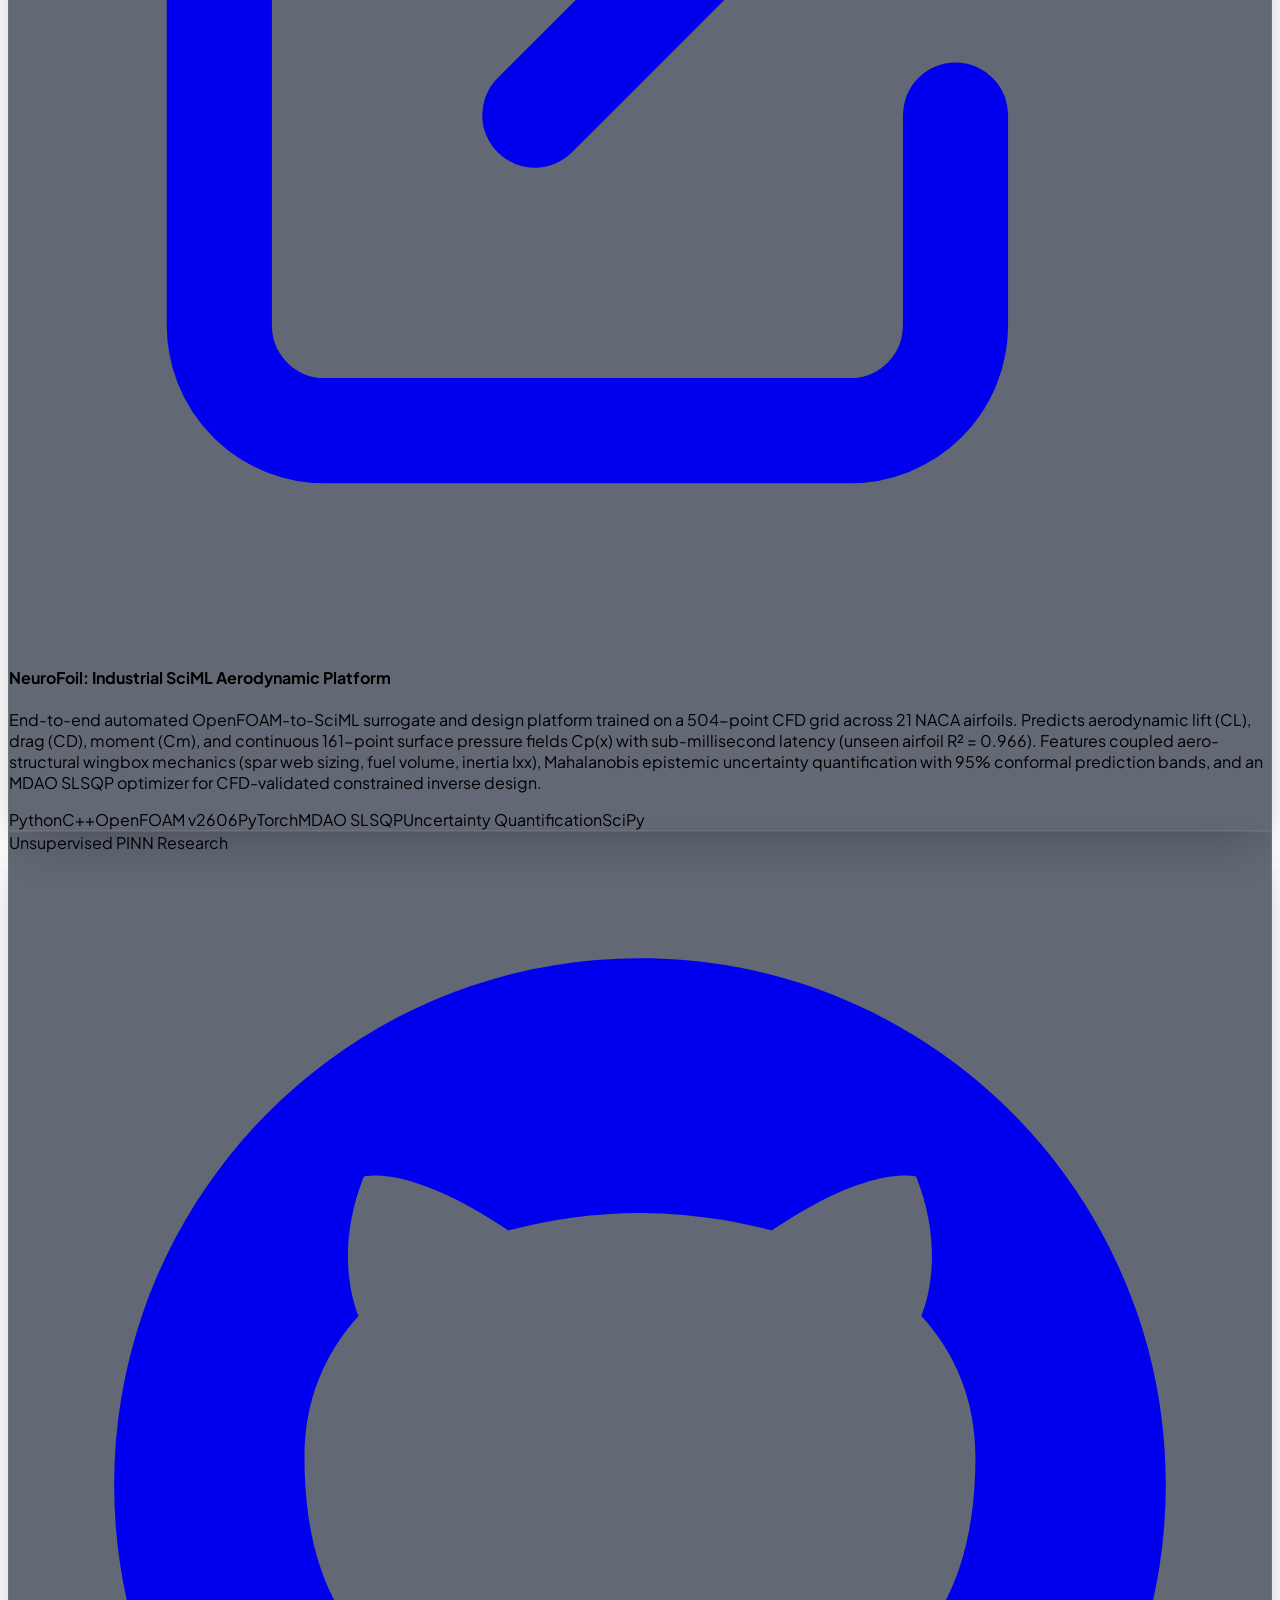
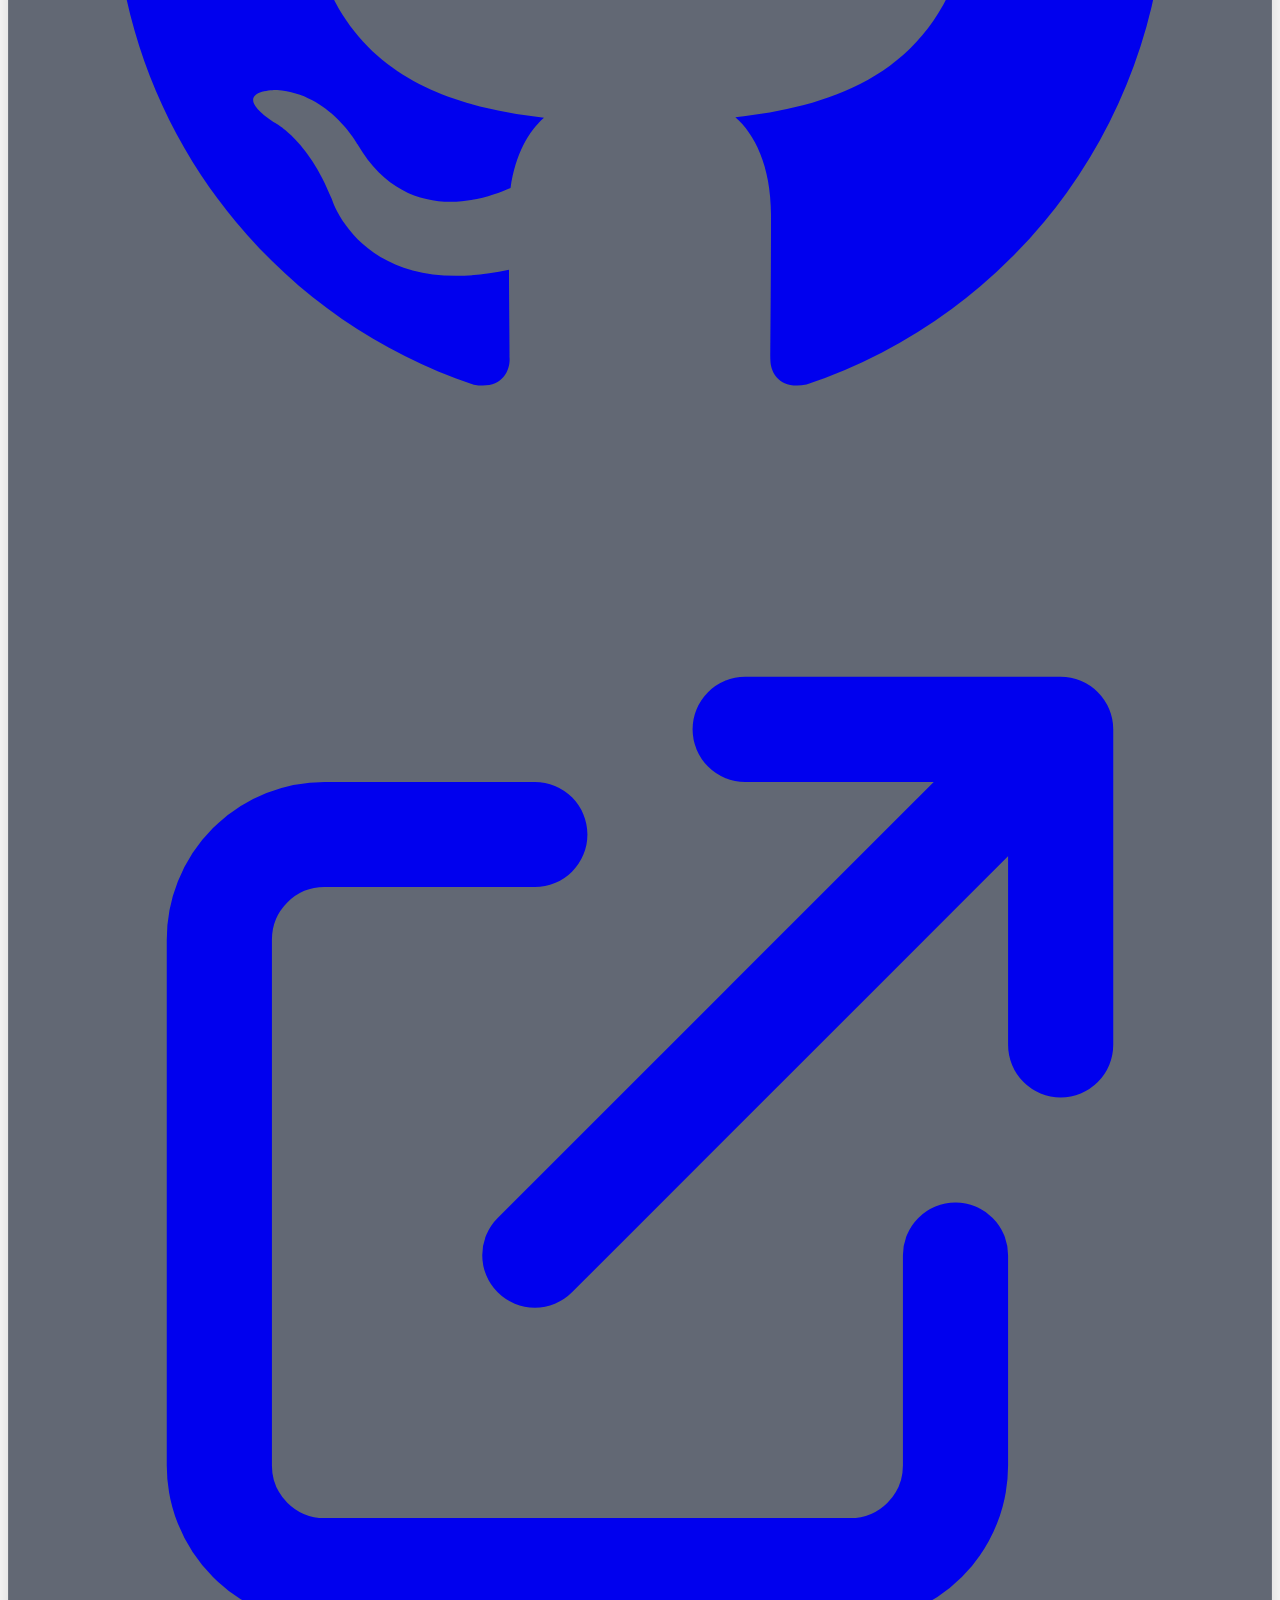
==== commit 90c64038: "feat: connect GitHub and LinkedIn links across navbar, hero, contact, and footer" ====
--- a/index.html
+++ b/index.html
@@ -73,7 +73,17 @@
         </nav>
 
         <!-- Right Action Buttons -->
-        <div class="flex items-center gap-3">
+        <div class="flex items-center gap-2.5 sm:gap-3">
+          <!-- Direct GitHub Link -->
+          <a href="https://github.com/BLACKNIGHT-cloud12" target="_blank" rel="noopener noreferrer" class="link-github p-2 rounded-xl glass-panel text-slate-300 hover:text-white hover:border-sky-400/50 transition-all flex items-center justify-center" title="GitHub Profile (@BLACKNIGHT-cloud12)">
+            <svg class="w-5 h-5" fill="currentColor" viewBox="0 0 24 24"><path fill-rule="evenodd" clip-rule="evenodd" d="M12 2C6.477 2 2 6.484 2 12.017c0 4.425 2.865 8.18 6.839 9.504.5.092.682-.217.682-.483 0-.237-.008-.868-.013-1.703-2.782.605-3.369-1.343-3.369-1.343-.454-1.158-1.11-1.466-1.11-1.466-.908-.62.069-.608.069-.608 1.003.07 1.53 1.032 1.53 1.032.892 1.53 2.341 1.088 2.91.832.092-.647.35-1.088.636-1.338-2.22-.253-4.555-1.113-4.555-4.951 0-1.093.39-1.988 1.029-2.688-.103-.253-.446-1.272.098-2.65 0 0 .84-.27 2.75 1.026A9.564 9.564 0 0112 6.844c.85.004 1.705.115 2.504.337 1.909-1.296 2.747-1.027 2.747-1.027.546 1.379.202 2.398.1 2.651.64.7 1.028 1.595 1.028 2.688 0 3.848-2.339 4.695-4.566 4.943.359.309.678.92.678 1.855 0 1.338-.012 2.419-.012 2.747 0 .268.18.58.688.482A10.019 10.019 0 0022 12.017C22 6.484 17.522 2 12 2z"/></svg>
+          </a>
+
+          <!-- Direct LinkedIn Link -->
+          <a href="https://www.linkedin.com/in/soumik-ghosh-434164377" target="_blank" rel="noopener noreferrer" class="link-linkedin p-2 rounded-xl glass-panel text-slate-300 hover:text-white hover:border-sky-400/50 transition-all flex items-center justify-center" title="LinkedIn Profile">
+            <svg class="w-5 h-5 text-[#0A66C2]" fill="currentColor" viewBox="0 0 24 24"><path d="M19 0h-14c-2.761 0-5 2.239-5 5v14c0 2.761 2.239 5 5 5h14c2.762 0 5-2.239 5-5v-14c0-2.761-2.238-5-5-5zm-11 19h-3v-11h3v11zm-1.5-12.268c-.966 0-1.75-.79-1.75-1.764s.784-1.764 1.75-1.764 1.75.79 1.75 1.764-.783 1.764-1.75 1.764zm13.5 12.268h-3v-5.604c0-3.368-4-3.113-4 0v5.604h-3v-11h3v1.765c1.396-2.586 7-2.777 7 2.476v6.759z"/></svg>
+          </a>
+
           <!-- Theme Toggle Button -->
           <button type="button" aria-label="Toggle Theme" class="theme-toggle-btn p-2 rounded-xl glass-panel text-slate-300 hover:text-white transition-colors">
             <!-- Sun Icon (shown in dark) -->
@@ -136,6 +146,18 @@
           <a href="blog.html" class="px-7 py-3.5 rounded-xl glass-panel hover:bg-slate-800/80 text-slate-200 font-semibold text-sm border border-slate-700/80 hover:scale-[1.02] active:scale-[0.98] transition-all flex items-center gap-2">
             <span>Read Articles</span>
             <svg class="w-4 h-4" fill="none" stroke="currentColor" viewBox="0 0 24 24"><path stroke-linecap="round" stroke-linejoin="round" stroke-width="2" d="M14 5l7 7m0 0l-7 7m7-7H3"></path></svg>
+          </a>
+        </div>
+
+        <!-- Social Connect Row -->
+        <div class="flex flex-wrap items-center justify-center gap-3 mt-8 text-xs font-mono">
+          <a href="https://github.com/BLACKNIGHT-cloud12" target="_blank" rel="noopener noreferrer" class="link-github px-4 py-2 rounded-xl glass-panel hover:bg-slate-800/90 text-slate-300 hover:text-white border border-slate-700/60 hover:border-sky-400/50 transition-all flex items-center gap-2">
+            <svg class="w-4 h-4" fill="currentColor" viewBox="0 0 24 24"><path fill-rule="evenodd" clip-rule="evenodd" d="M12 2C6.477 2 2 6.484 2 12.017c0 4.425 2.865 8.18 6.839 9.504.5.092.682-.217.682-.483 0-.237-.008-.868-.013-1.703-2.782.605-3.369-1.343-3.369-1.343-.454-1.158-1.11-1.466-1.11-1.466-.908-.62.069-.608.069-.608 1.003.07 1.53 1.032 1.53 1.032.892 1.53 2.341 1.088 2.91.832.092-.647.35-1.088.636-1.338-2.22-.253-4.555-1.113-4.555-4.951 0-1.093.39-1.988 1.029-2.688-.103-.253-.446-1.272.098-2.65 0 0 .84-.27 2.75 1.026A9.564 9.564 0 0112 6.844c.85.004 1.705.115 2.504.337 1.909-1.296 2.747-1.027 2.747-1.027.546 1.379.202 2.398.1 2.651.64.7 1.028 1.595 1.028 2.688 0 3.848-2.339 4.695-4.566 4.943.359.309.678.92.678 1.855 0 1.338-.012 2.419-.012 2.747 0 .268.18.58.688.482A10.019 10.019 0 0022 12.017C22 6.484 17.522 2 12 2z"/></svg>
+            <span>github.com/BLACKNIGHT-cloud12</span>
+          </a>
+          <a href="https://www.linkedin.com/in/soumik-ghosh-434164377" target="_blank" rel="noopener noreferrer" class="link-linkedin px-4 py-2 rounded-xl glass-panel hover:bg-slate-800/90 text-slate-300 hover:text-white border border-slate-700/60 hover:border-[#0A66C2]/60 transition-all flex items-center gap-2">
+            <svg class="w-4 h-4 text-[#0A66C2]" fill="currentColor" viewBox="0 0 24 24"><path d="M19 0h-14c-2.761 0-5 2.239-5 5v14c0 2.761 2.239 5 5 5h14c2.762 0 5-2.239 5-5v-14c0-2.761-2.238-5-5-5zm-11 19h-3v-11h3v11zm-1.5-12.268c-.966 0-1.75-.79-1.75-1.764s.784-1.764 1.75-1.764 1.75.79 1.75 1.764-.783 1.764-1.75 1.764zm13.5 12.268h-3v-5.604c0-3.368-4-3.113-4 0v5.604h-3v-11h3v1.765c1.396-2.586 7-2.777 7 2.476v6.759z"/></svg>
+            <span>linkedin.com/in/soumik-ghosh</span>
           </a>
         </div>
       </section>
@@ -281,11 +303,19 @@
           </p>
 
           <div class="flex flex-wrap items-center justify-center gap-4">
-            <button id="copy-email-btn" type="button" class="px-6 py-3.5 rounded-xl bg-indigo-600 hover:bg-indigo-500 text-white font-semibold text-sm shadow-xl shadow-indigo-600/30 transition-all flex items-center gap-2">
+            <a href="https://www.linkedin.com/in/soumik-ghosh-434164377" target="_blank" rel="noopener noreferrer" class="link-linkedin px-6 py-3.5 rounded-xl bg-[#0A66C2] hover:bg-[#084e96] text-white font-semibold text-sm shadow-xl shadow-[#0A66C2]/25 hover:scale-[1.02] active:scale-[0.98] transition-all flex items-center gap-2.5">
+              <svg class="w-4 h-4 fill-white" viewBox="0 0 24 24"><path d="M19 0h-14c-2.761 0-5 2.239-5 5v14c0 2.761 2.239 5 5 5h14c2.762 0 5-2.239 5-5v-14c0-2.761-2.238-5-5-5zm-11 19h-3v-11h3v11zm-1.5-12.268c-.966 0-1.75-.79-1.75-1.764s.784-1.764 1.75-1.764 1.75.79 1.75 1.764-.783 1.764-1.75 1.764zm13.5 12.268h-3v-5.604c0-3.368-4-3.113-4 0v5.604h-3v-11h3v1.765c1.396-2.586 7-2.777 7 2.476v6.759z"/></svg>
+              <span>Connect on LinkedIn</span>
+            </a>
+            <a href="https://github.com/BLACKNIGHT-cloud12" target="_blank" rel="noopener noreferrer" class="link-github px-6 py-3.5 rounded-xl glass-panel hover:bg-slate-800 text-white font-semibold text-sm border border-slate-700 hover:border-sky-400/50 hover:scale-[1.02] active:scale-[0.98] transition-all flex items-center gap-2.5">
+              <svg class="w-4 h-4" fill="currentColor" viewBox="0 0 24 24"><path fill-rule="evenodd" clip-rule="evenodd" d="M12 2C6.477 2 2 6.484 2 12.017c0 4.425 2.865 8.18 6.839 9.504.5.092.682-.217.682-.483 0-.237-.008-.868-.013-1.703-2.782.605-3.369-1.343-3.369-1.343-.454-1.158-1.11-1.466-1.11-1.466-.908-.62.069-.608.069-.608 1.003.07 1.53 1.032 1.53 1.032.892 1.53 2.341 1.088 2.91.832.092-.647.35-1.088.636-1.338-2.22-.253-4.555-1.113-4.555-4.951 0-1.093.39-1.988 1.029-2.688-.103-.253-.446-1.272.098-2.65 0 0 .84-.27 2.75 1.026A9.564 9.564 0 0112 6.844c.85.004 1.705.115 2.504.337 1.909-1.296 2.747-1.027 2.747-1.027.546 1.379.202 2.398.1 2.651.64.7 1.028 1.595 1.028 2.688 0 3.848-2.339 4.695-4.566 4.943.359.309.678.92.678 1.855 0 1.338-.012 2.419-.012 2.747 0 .268.18.58.688.482A10.019 10.019 0 0022 12.017C22 6.484 17.522 2 12 2z"/></svg>
+              <span>GitHub @BLACKNIGHT-cloud12</span>
+            </a>
+            <button id="copy-email-btn" type="button" class="px-6 py-3.5 rounded-xl glass-panel hover:bg-slate-800 text-slate-200 font-semibold text-sm border border-slate-700/80 hover:scale-[1.02] active:scale-[0.98] transition-all flex items-center gap-2">
               <svg class="w-4 h-4" fill="none" stroke="currentColor" viewBox="0 0 24 24"><path stroke-linecap="round" stroke-linejoin="round" stroke-width="2" d="M8 5H6a2 2 0 00-2 2v12a2 2 0 002 2h10a2 2 0 002-2v-1M8 5a2 2 0 002 2h2a2 2 0 002-2M8 5a2 2 0 012-2h2a2 2 0 012 2m0 0h2a2 2 0 012 2v3m2 4H10m0 0l3-3m-3 3l3 3"></path></svg>
-              <span>Copy Email Address</span>
+              <span>Copy Email</span>
             </button>
-            <a href="mailto:your-email@example.com" class="link-email px-6 py-3.5 rounded-xl glass-panel hover:bg-slate-800 text-slate-200 font-semibold text-sm border border-slate-700/80 transition-all flex items-center gap-2">
+            <a href="mailto:soumikghosh30.03.07@gmail.com" class="link-email px-6 py-3.5 rounded-xl glass-panel hover:bg-slate-800 text-slate-200 font-semibold text-sm border border-slate-700/80 hover:scale-[1.02] active:scale-[0.98] transition-all flex items-center gap-2">
               <svg class="w-4 h-4" fill="none" stroke="currentColor" viewBox="0 0 24 24"><path stroke-linecap="round" stroke-linejoin="round" stroke-width="2" d="M3 8l7.89 5.26a2 2 0 002.22 0L21 8M5 19h14a2 2 0 002-2V7a2 2 0 00-2-2H5a2 2 0 00-2 2v10a2 2 0 002 2z"></path></svg>
               <span>Send Direct Email</span>
             </a>
@@ -302,9 +332,14 @@
           <span>© <span id="current-year">2026</span> <span class="profile-name">Soumik</span>. All rights reserved.</span>
         </div>
         <div class="flex items-center gap-6">
-          <a href="https://github.com" target="_blank" rel="noopener noreferrer" class="link-github hover:text-white transition-colors">GitHub</a>
-          <a href="https://linkedin.com" target="_blank" rel="noopener noreferrer" class="link-linkedin hover:text-white transition-colors">LinkedIn</a>
-          <a href="https://twitter.com" target="_blank" rel="noopener noreferrer" class="link-twitter hover:text-white transition-colors">Twitter / X</a>
+          <a href="https://github.com/BLACKNIGHT-cloud12" target="_blank" rel="noopener noreferrer" class="link-github hover:text-white transition-colors flex items-center gap-1.5">
+            <svg class="w-4 h-4" fill="currentColor" viewBox="0 0 24 24"><path fill-rule="evenodd" clip-rule="evenodd" d="M12 2C6.477 2 2 6.484 2 12.017c0 4.425 2.865 8.18 6.839 9.504.5.092.682-.217.682-.483 0-.237-.008-.868-.013-1.703-2.782.605-3.369-1.343-3.369-1.343-.454-1.158-1.11-1.466-1.11-1.466-.908-.62.069-.608.069-.608 1.003.07 1.53 1.032 1.53 1.032.892 1.53 2.341 1.088 2.91.832.092-.647.35-1.088.636-1.338-2.22-.253-4.555-1.113-4.555-4.951 0-1.093.39-1.988 1.029-2.688-.103-.253-.446-1.272.098-2.65 0 0 .84-.27 2.75 1.026A9.564 9.564 0 0112 6.844c.85.004 1.705.115 2.504.337 1.909-1.296 2.747-1.027 2.747-1.027.546 1.379.202 2.398.1 2.651.64.7 1.028 1.595 1.028 2.688 0 3.848-2.339 4.695-4.566 4.943.359.309.678.92.678 1.855 0 1.338-.012 2.419-.012 2.747 0 .268.18.58.688.482A10.019 10.019 0 0022 12.017C22 6.484 17.522 2 12 2z"/></svg>
+            <span>GitHub</span>
+          </a>
+          <a href="https://www.linkedin.com/in/soumik-ghosh-434164377" target="_blank" rel="noopener noreferrer" class="link-linkedin hover:text-white transition-colors flex items-center gap-1.5">
+            <svg class="w-4 h-4 text-[#0A66C2]" fill="currentColor" viewBox="0 0 24 24"><path d="M19 0h-14c-2.761 0-5 2.239-5 5v14c0 2.761 2.239 5 5 5h14c2.762 0 5-2.239 5-5v-14c0-2.761-2.238-5-5-5zm-11 19h-3v-11h3v11zm-1.5-12.268c-.966 0-1.75-.79-1.75-1.764s.784-1.764 1.75-1.764 1.75.79 1.75 1.764-.783 1.764-1.75 1.764zm13.5 12.268h-3v-5.604c0-3.368-4-3.113-4 0v5.604h-3v-11h3v1.765c1.396-2.586 7-2.777 7 2.476v6.759z"/></svg>
+            <span>LinkedIn</span>
+          </a>
           <a href="blog.html" class="hover:text-white transition-colors">Blog</a>
         </div>
       </div>
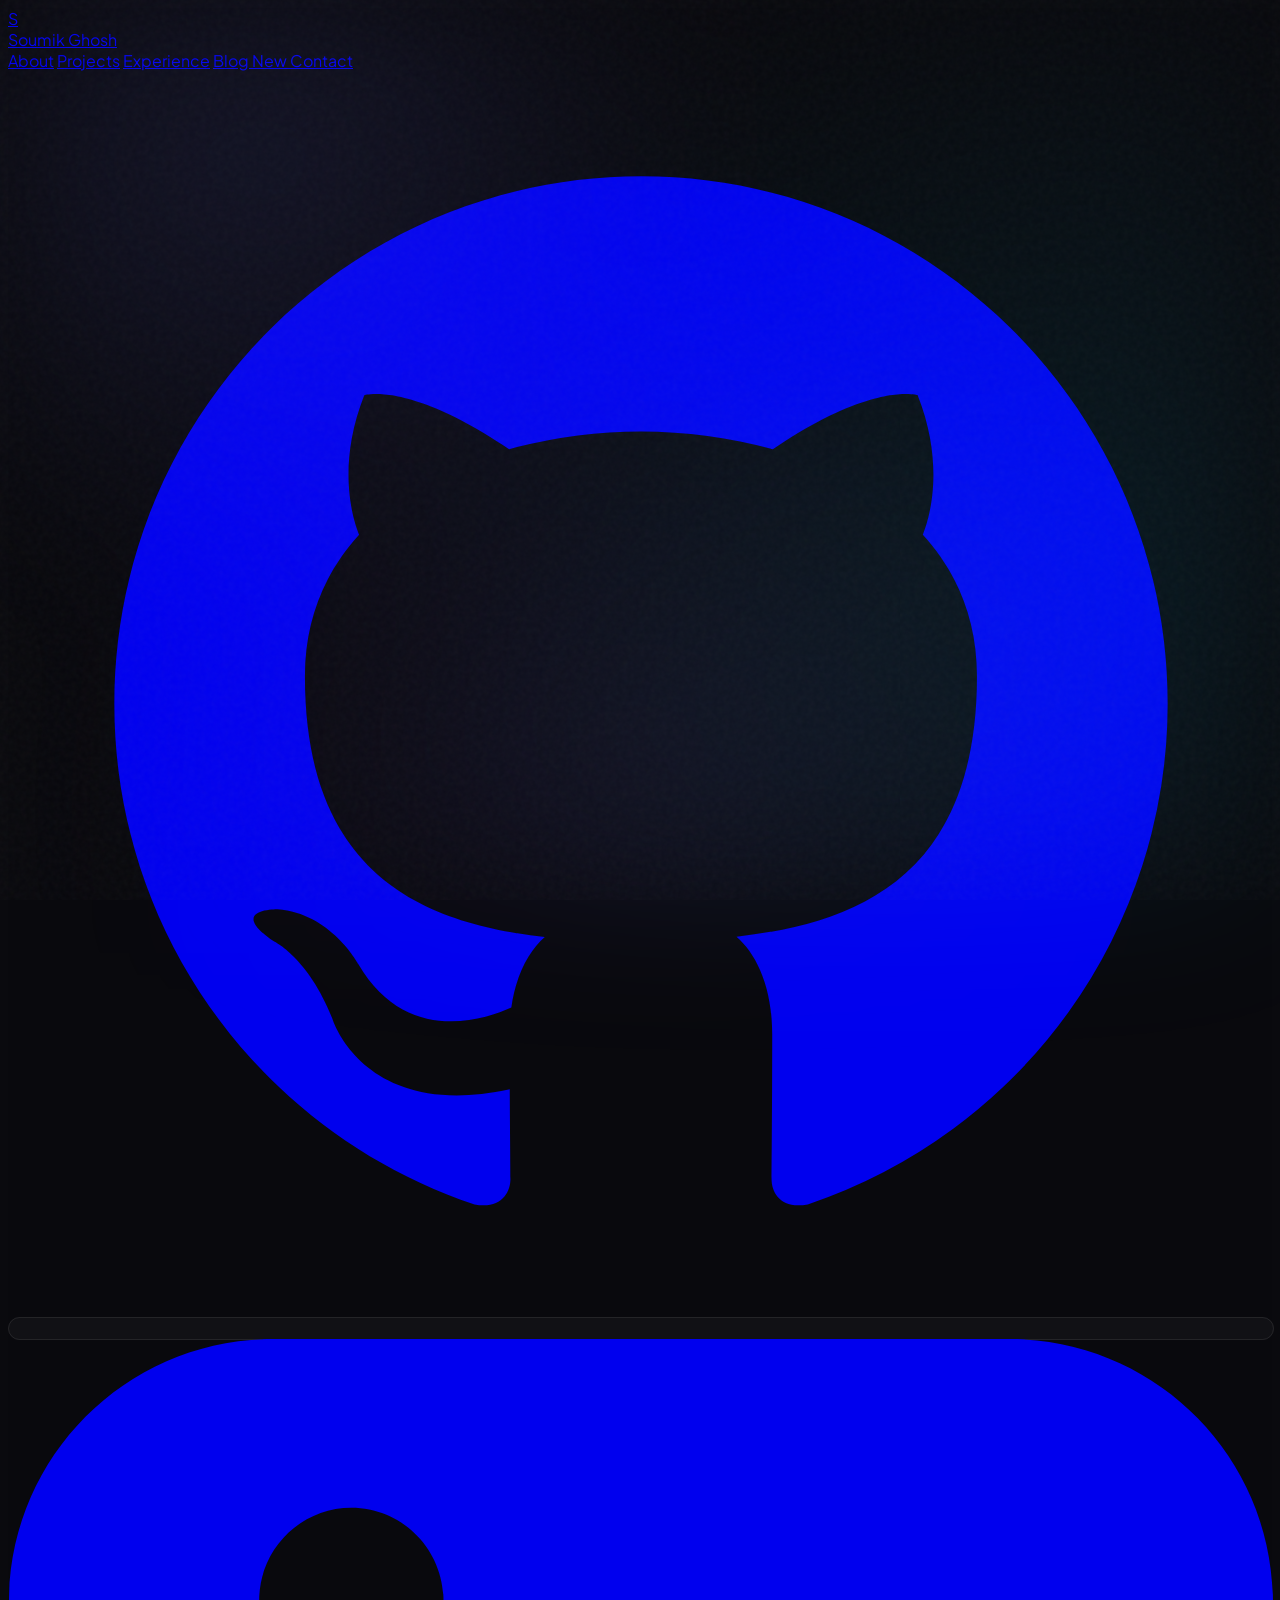
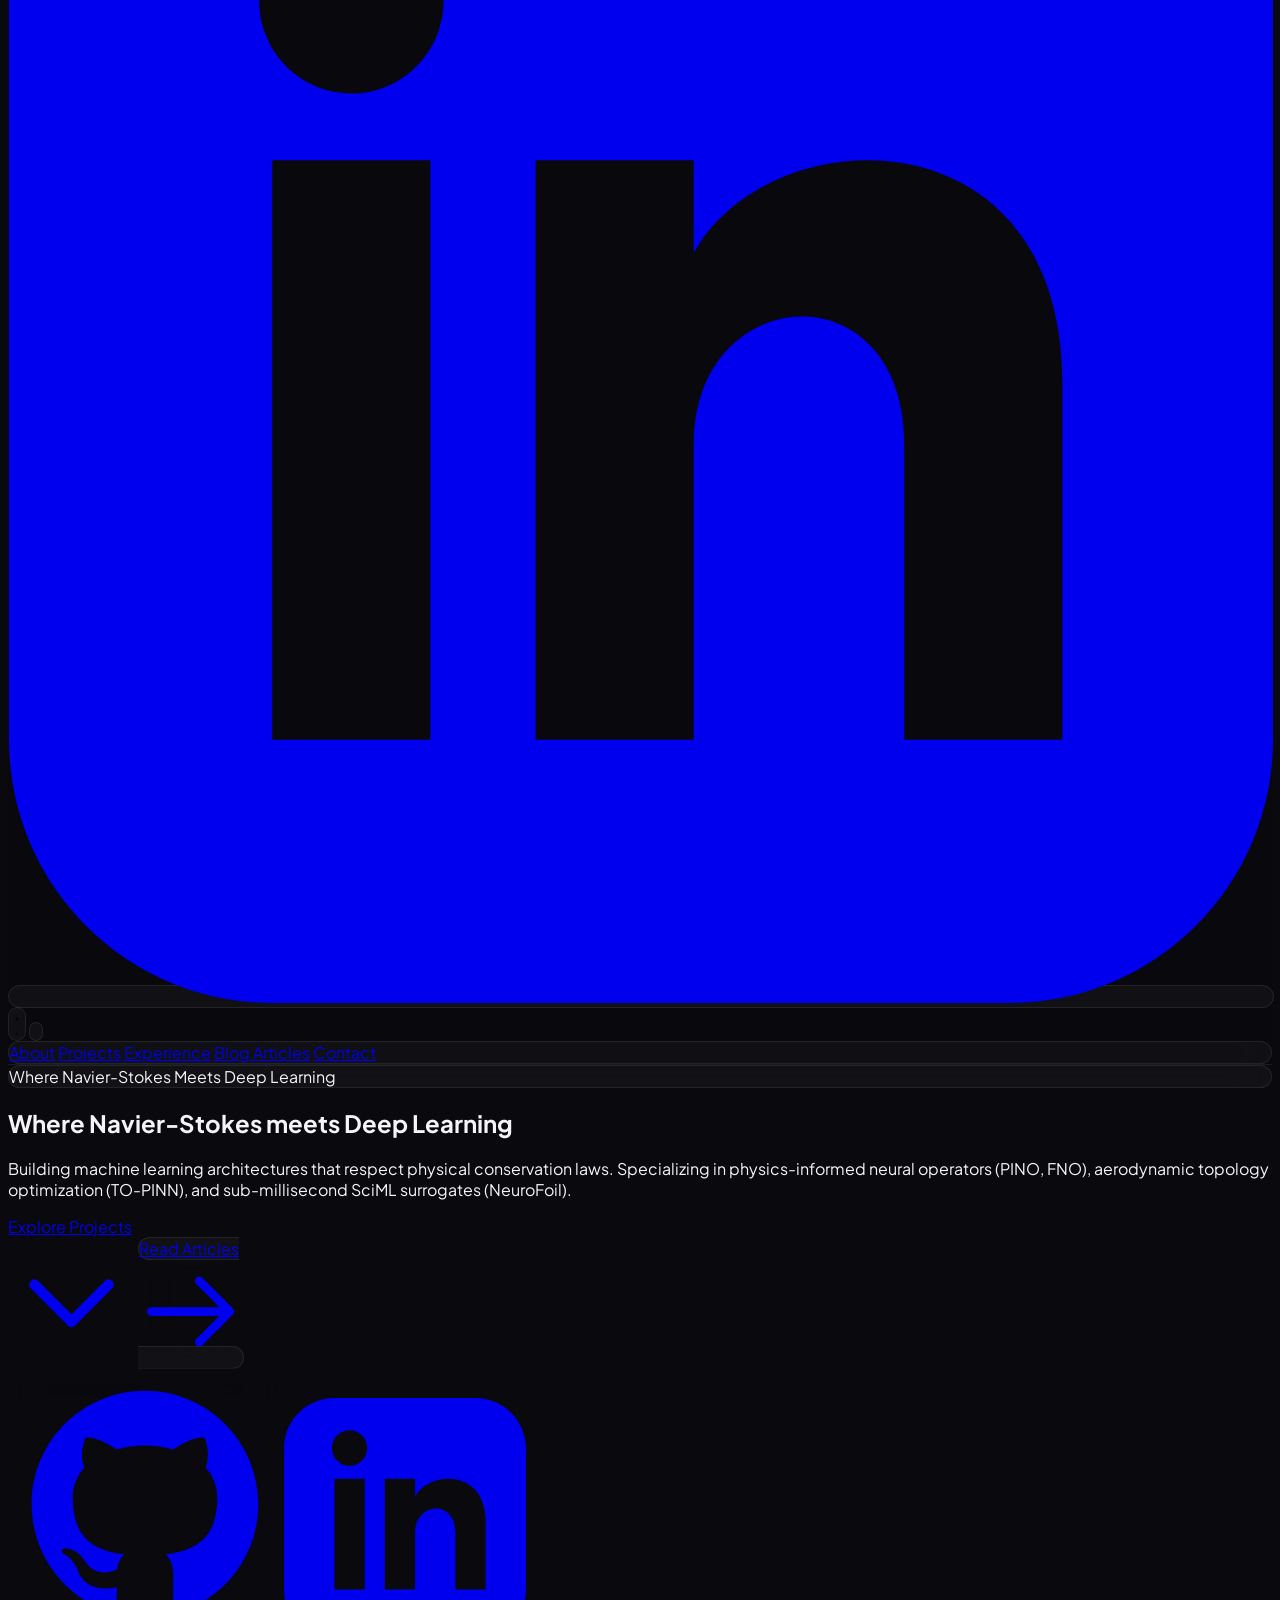
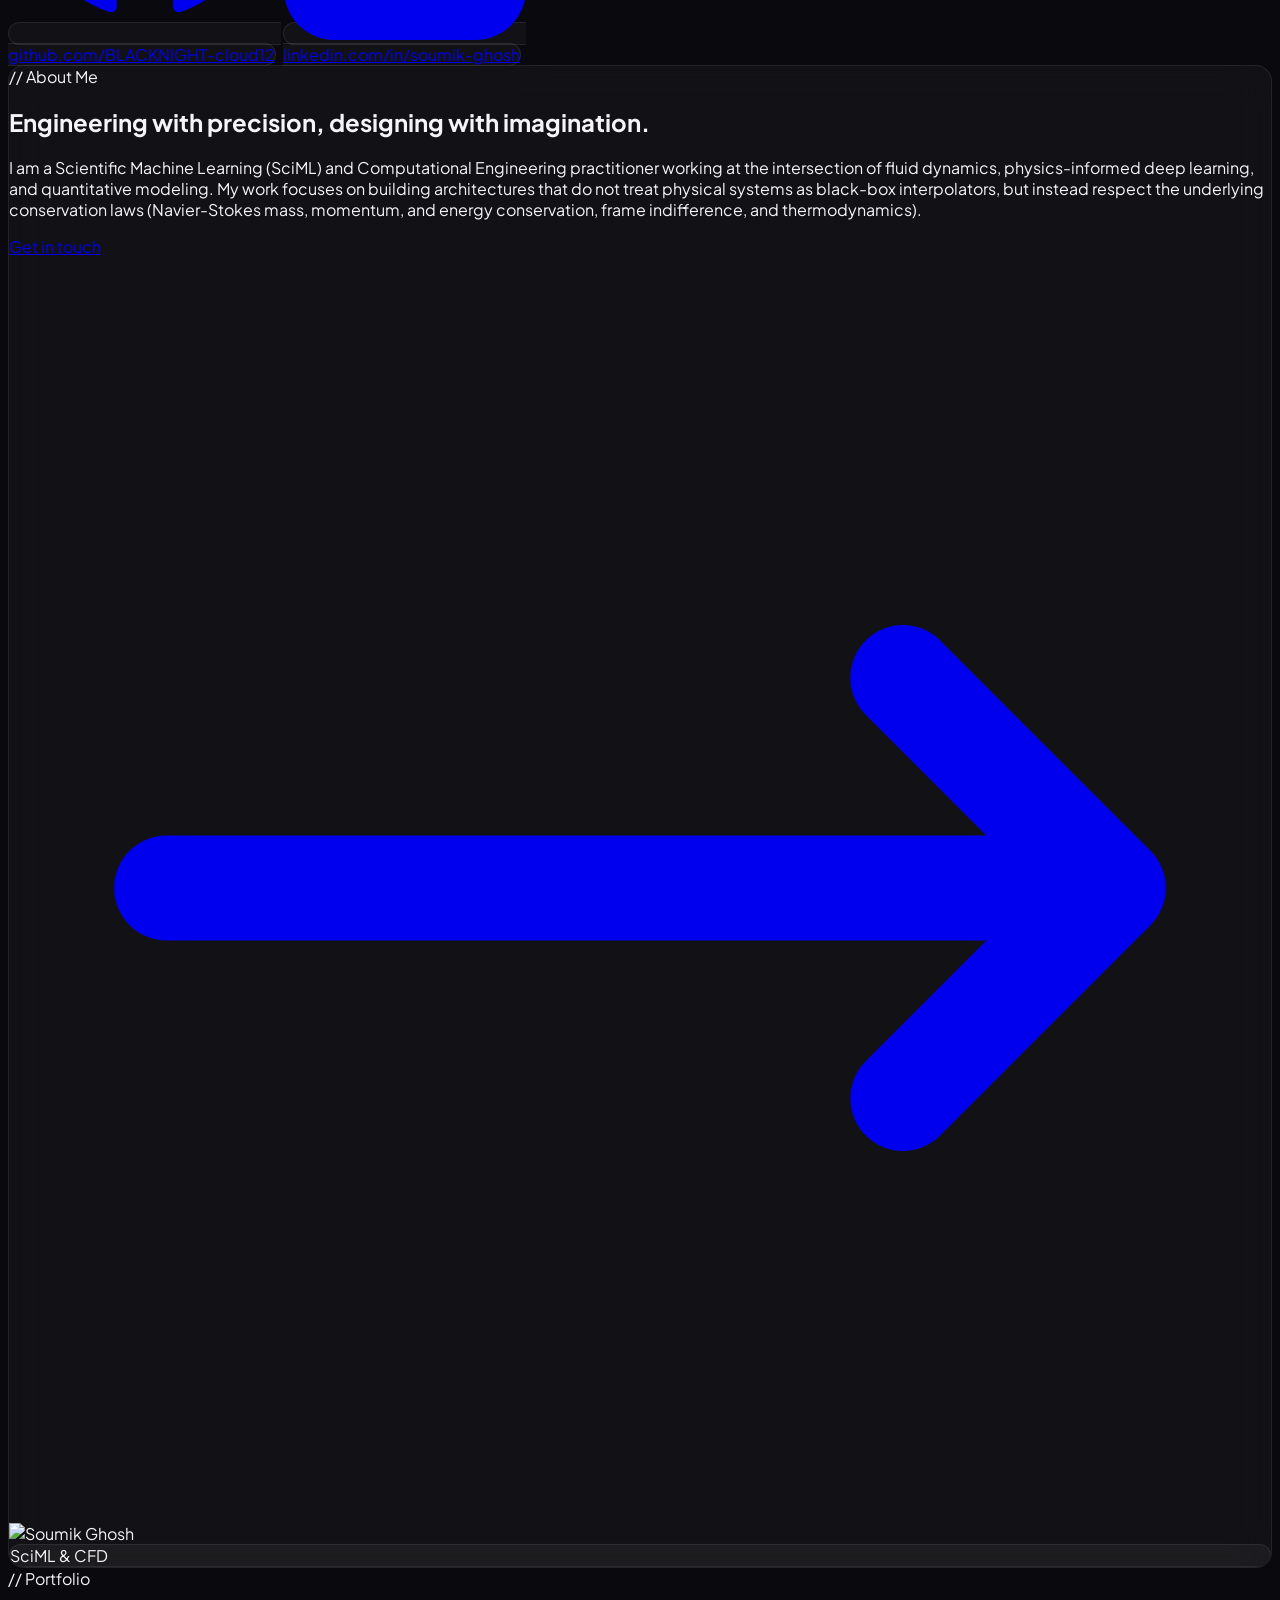
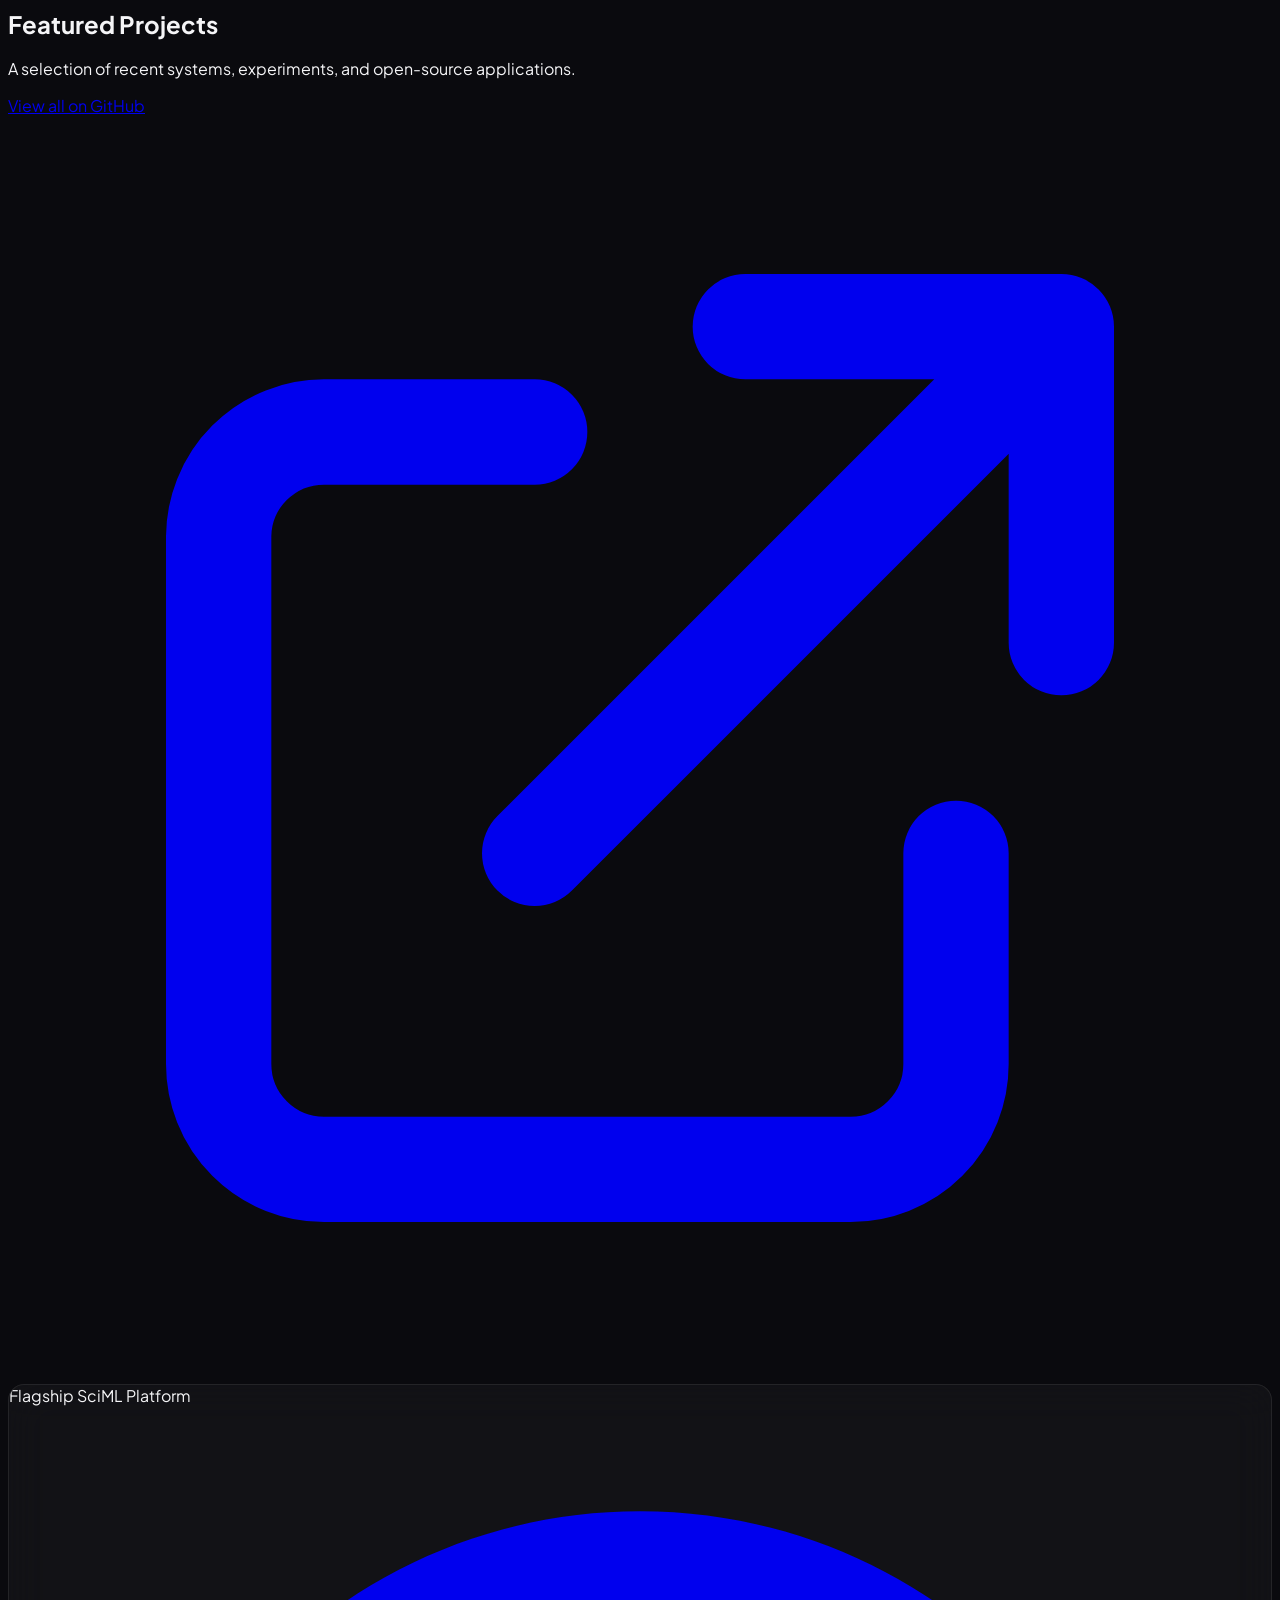
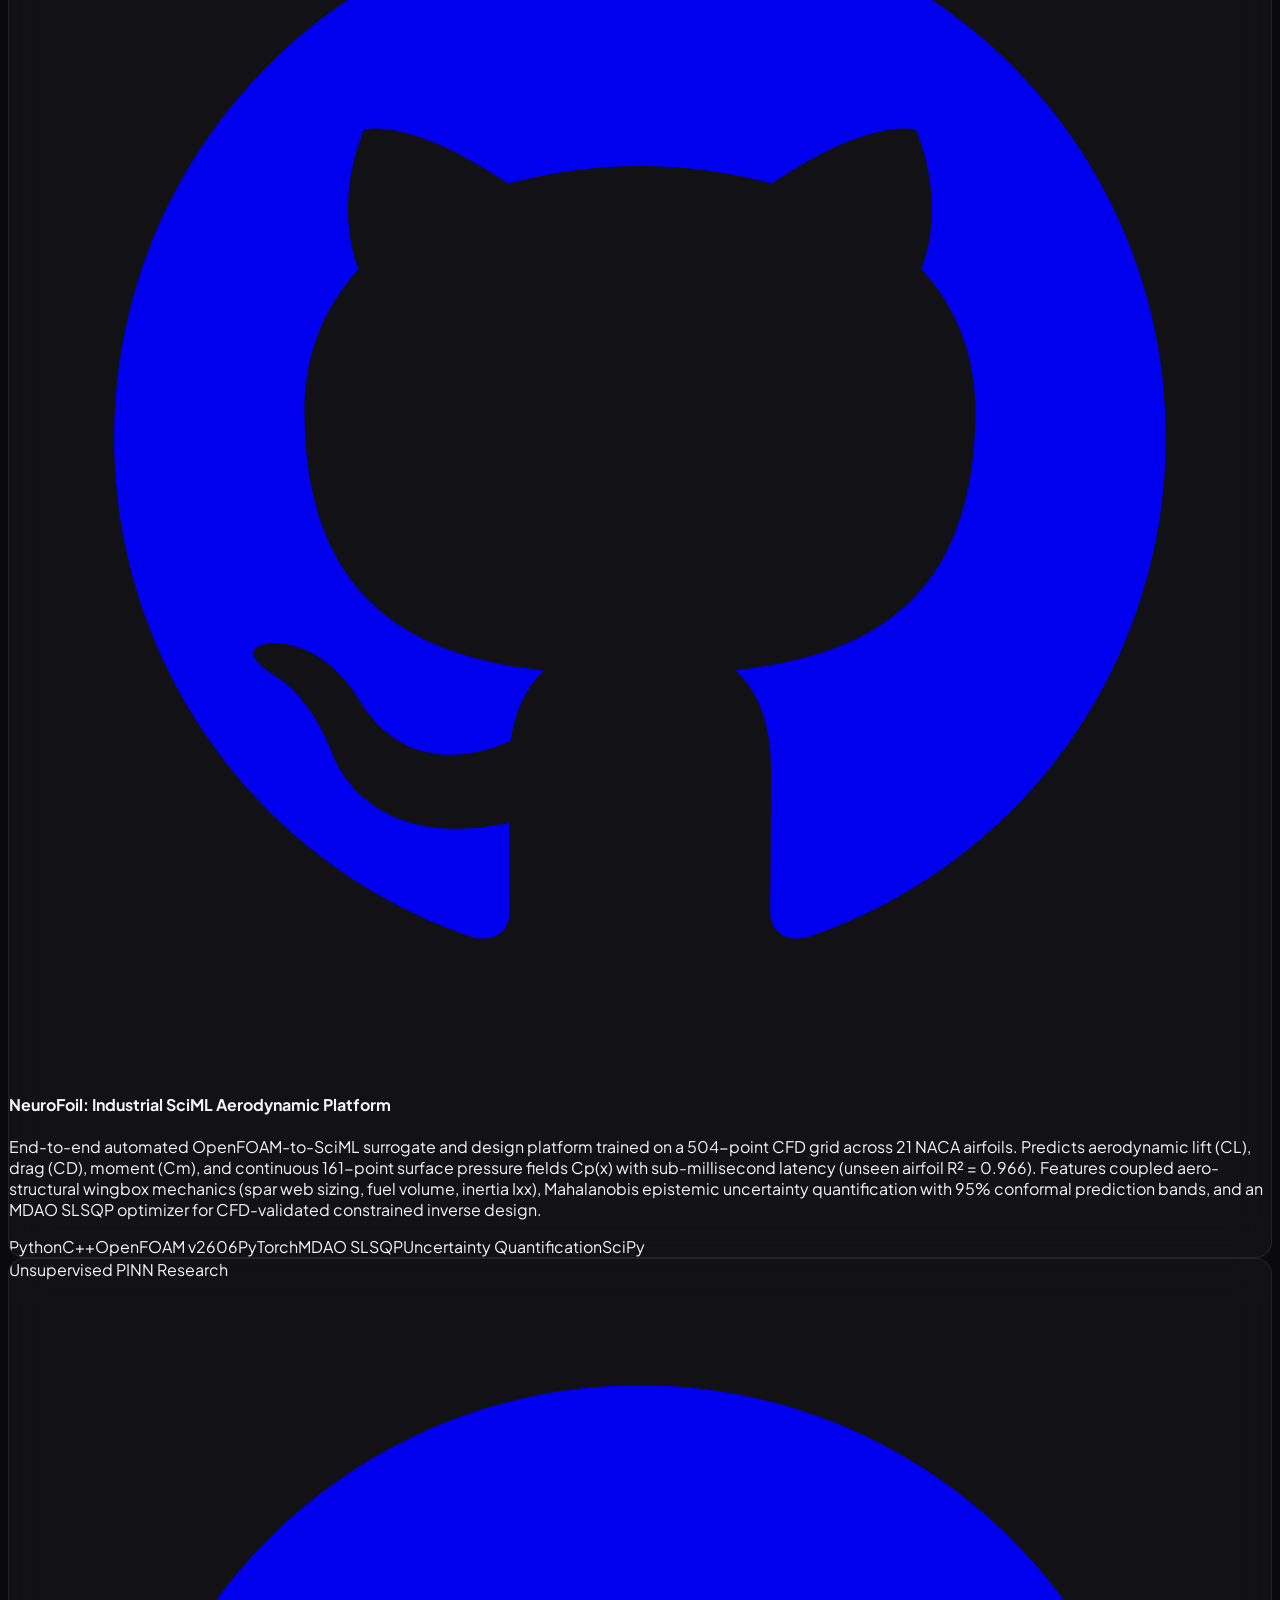
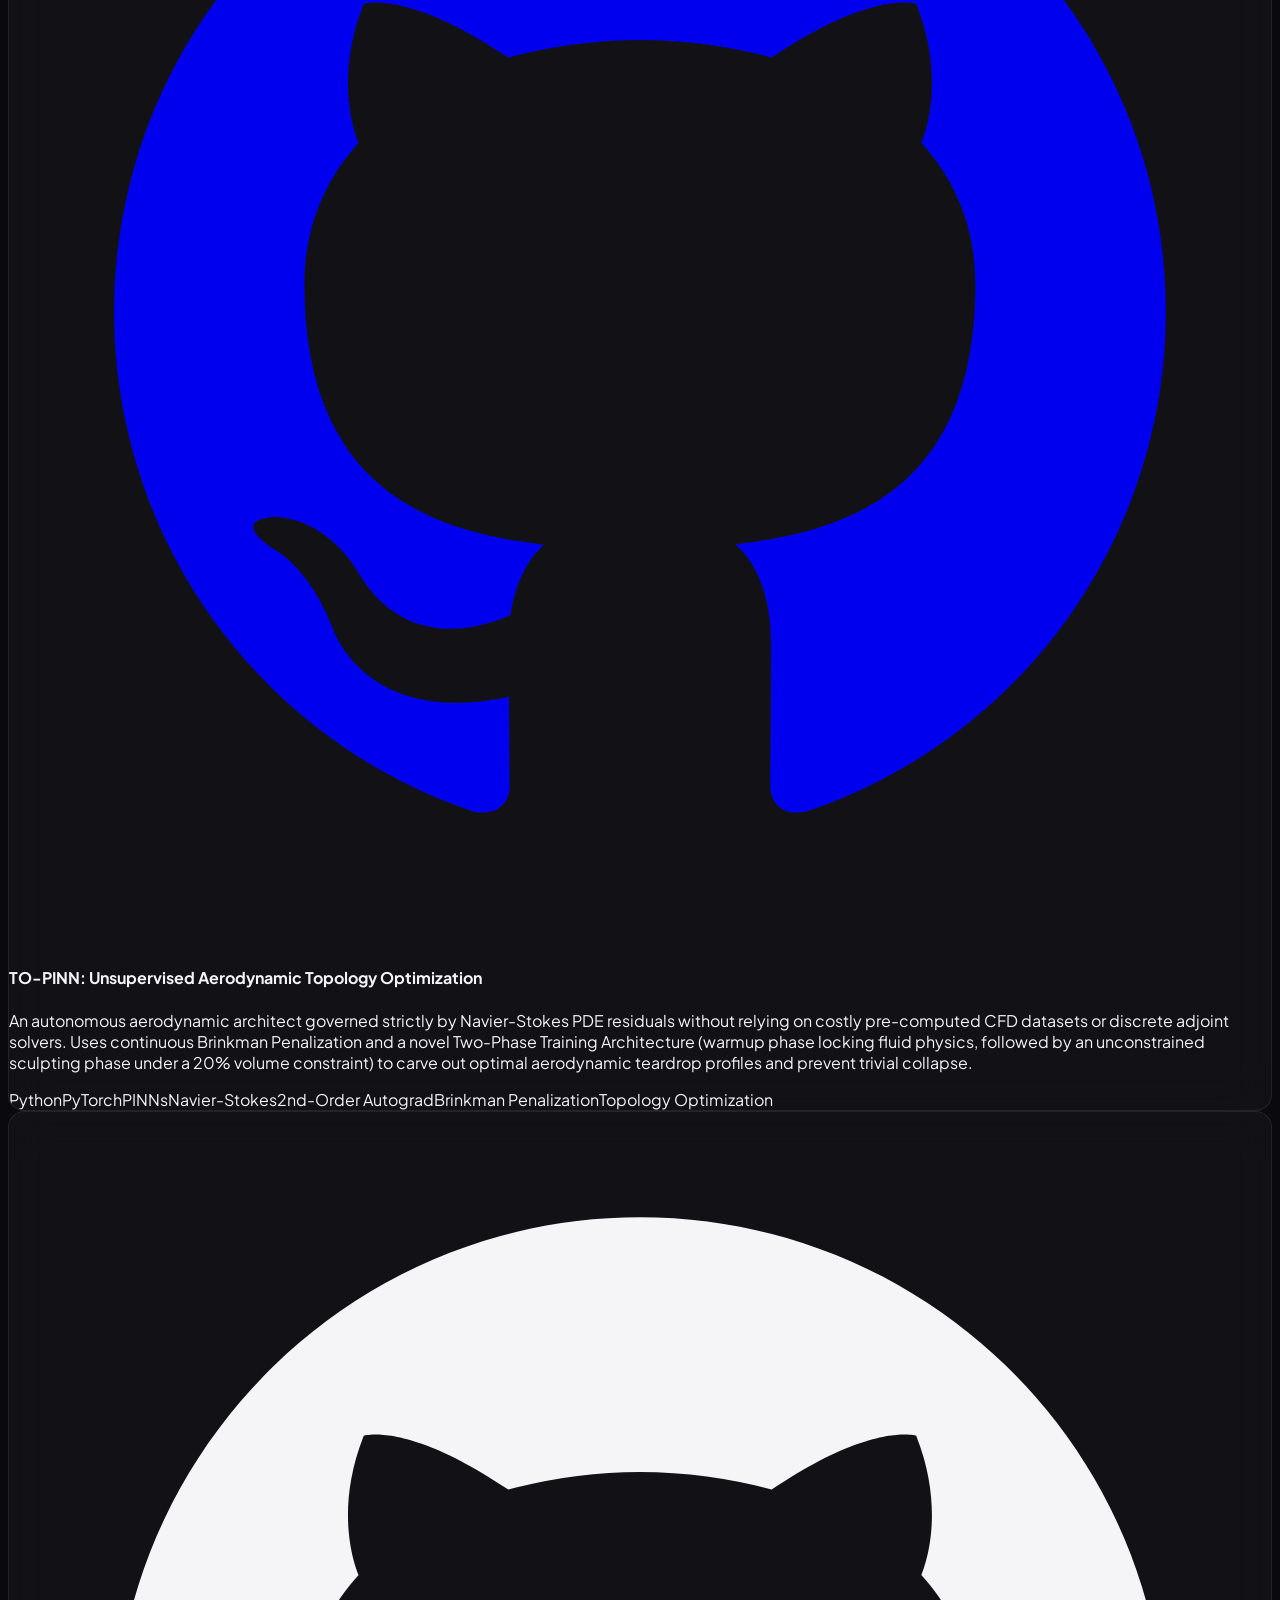
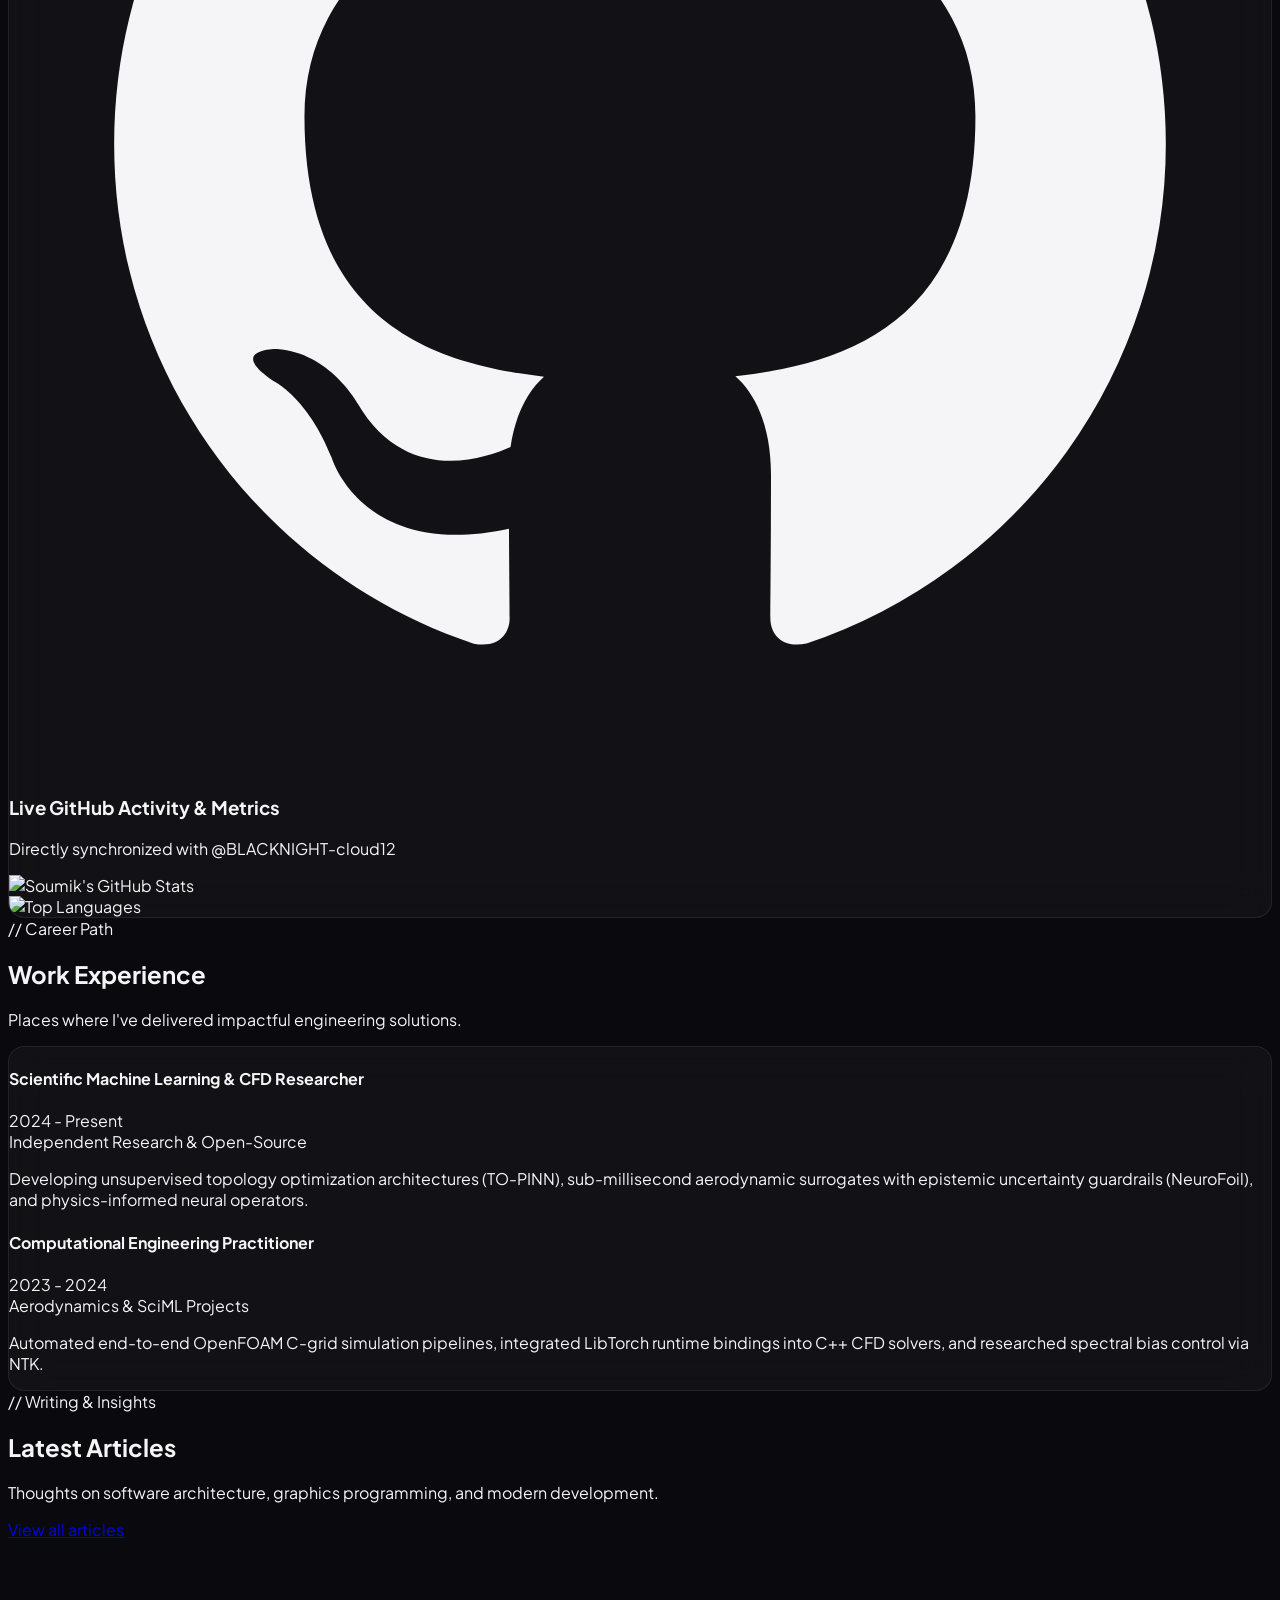
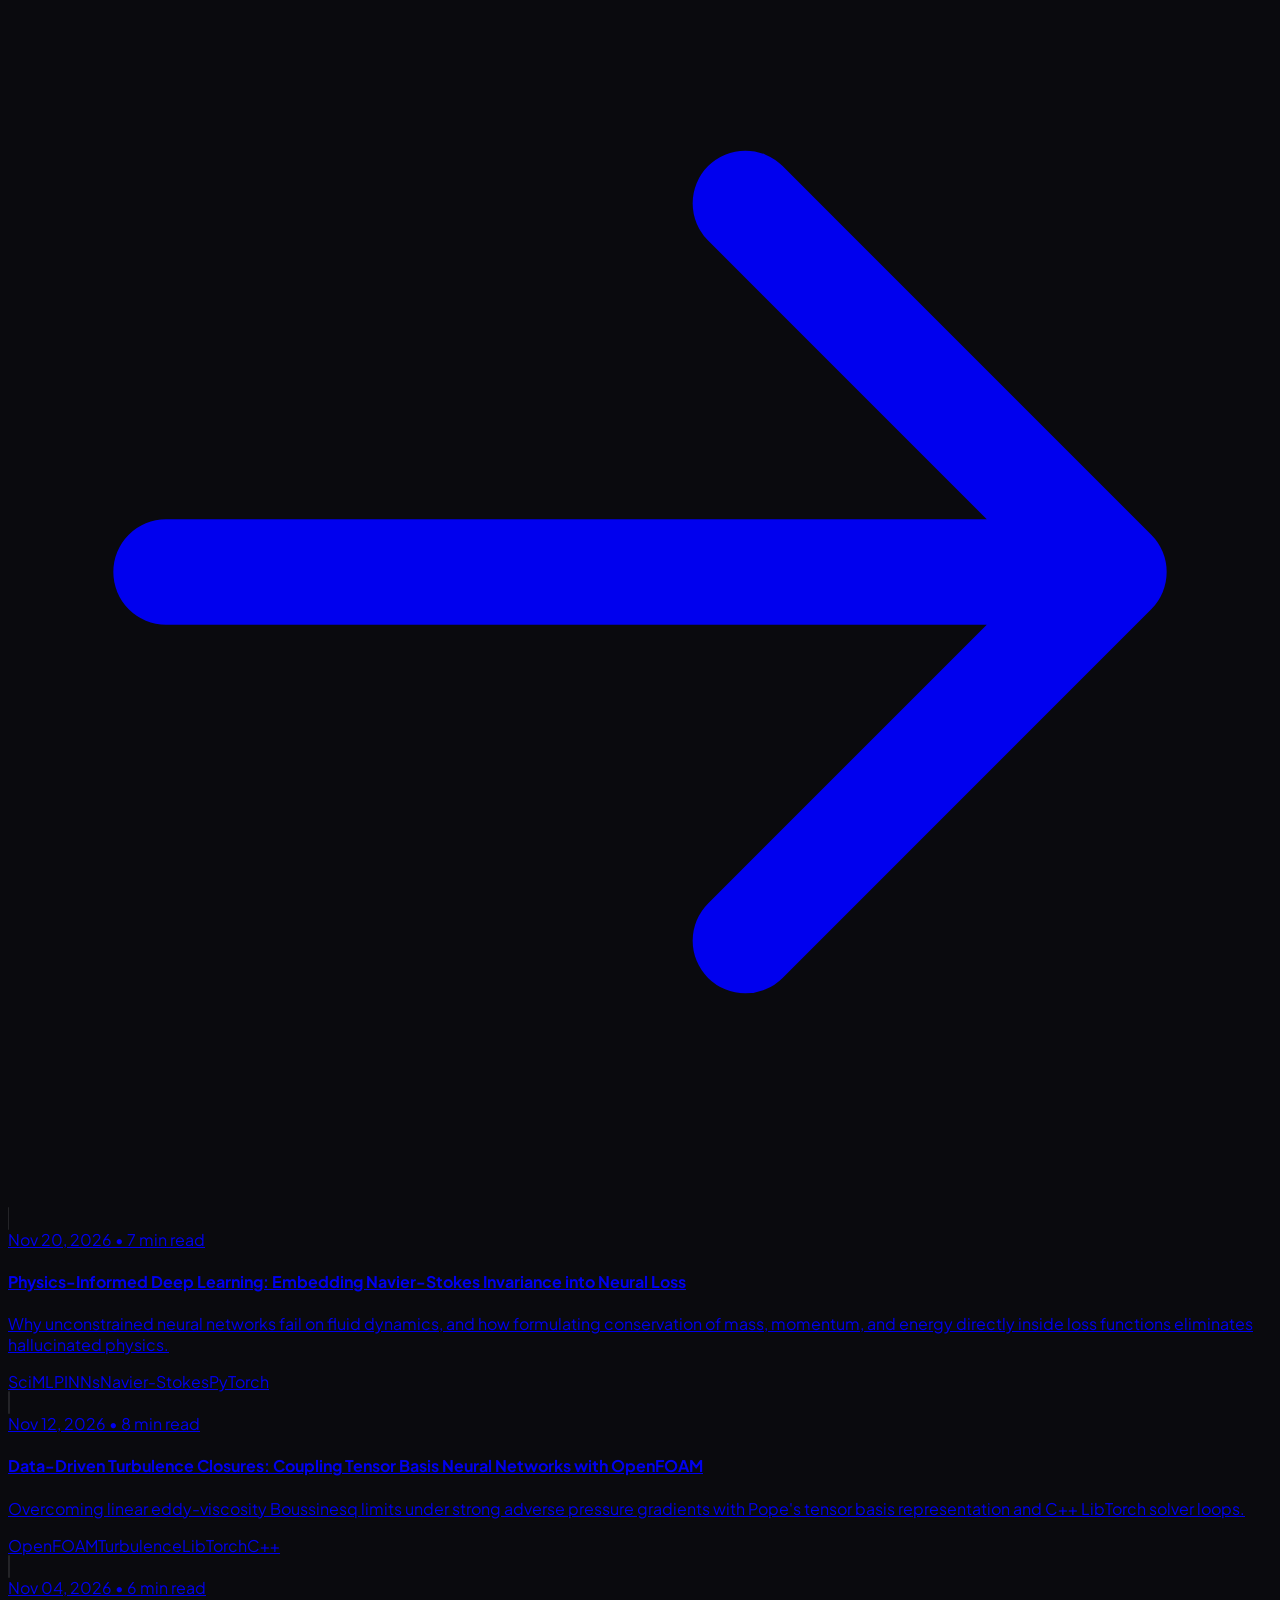
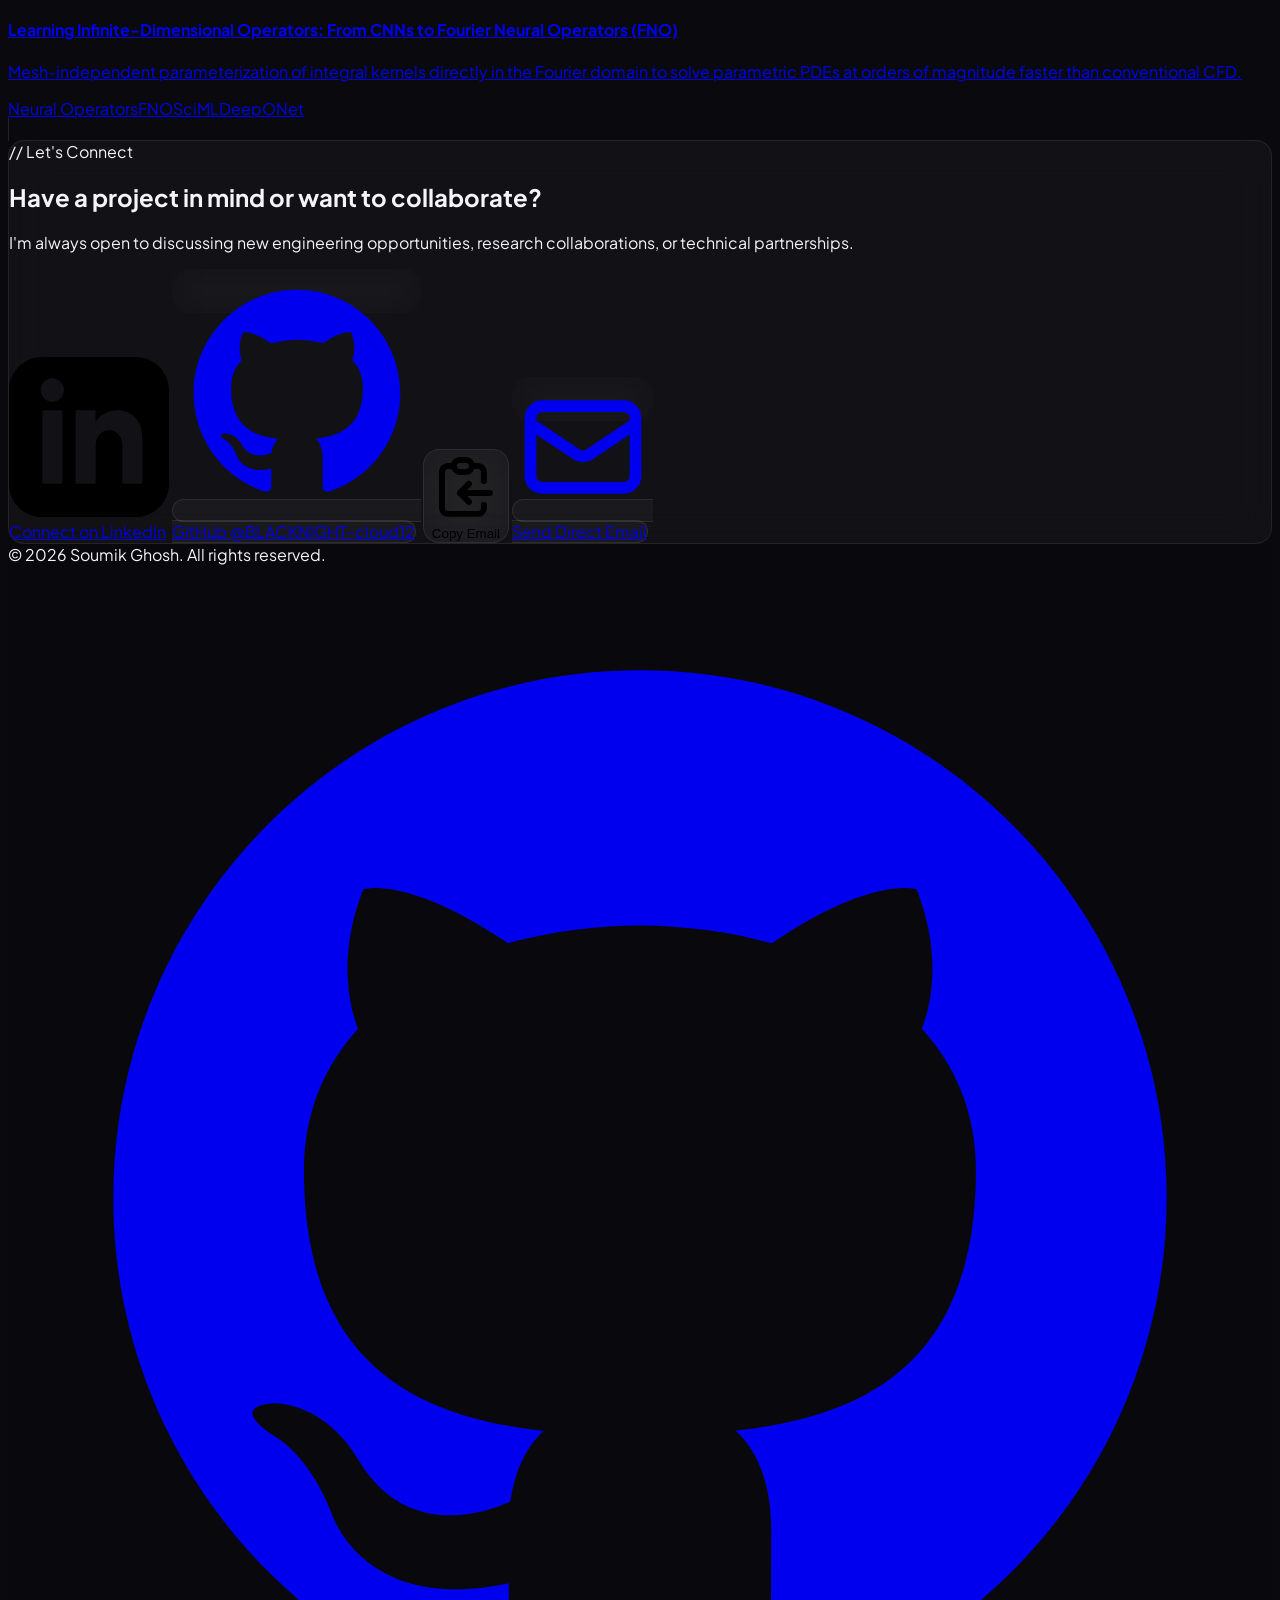
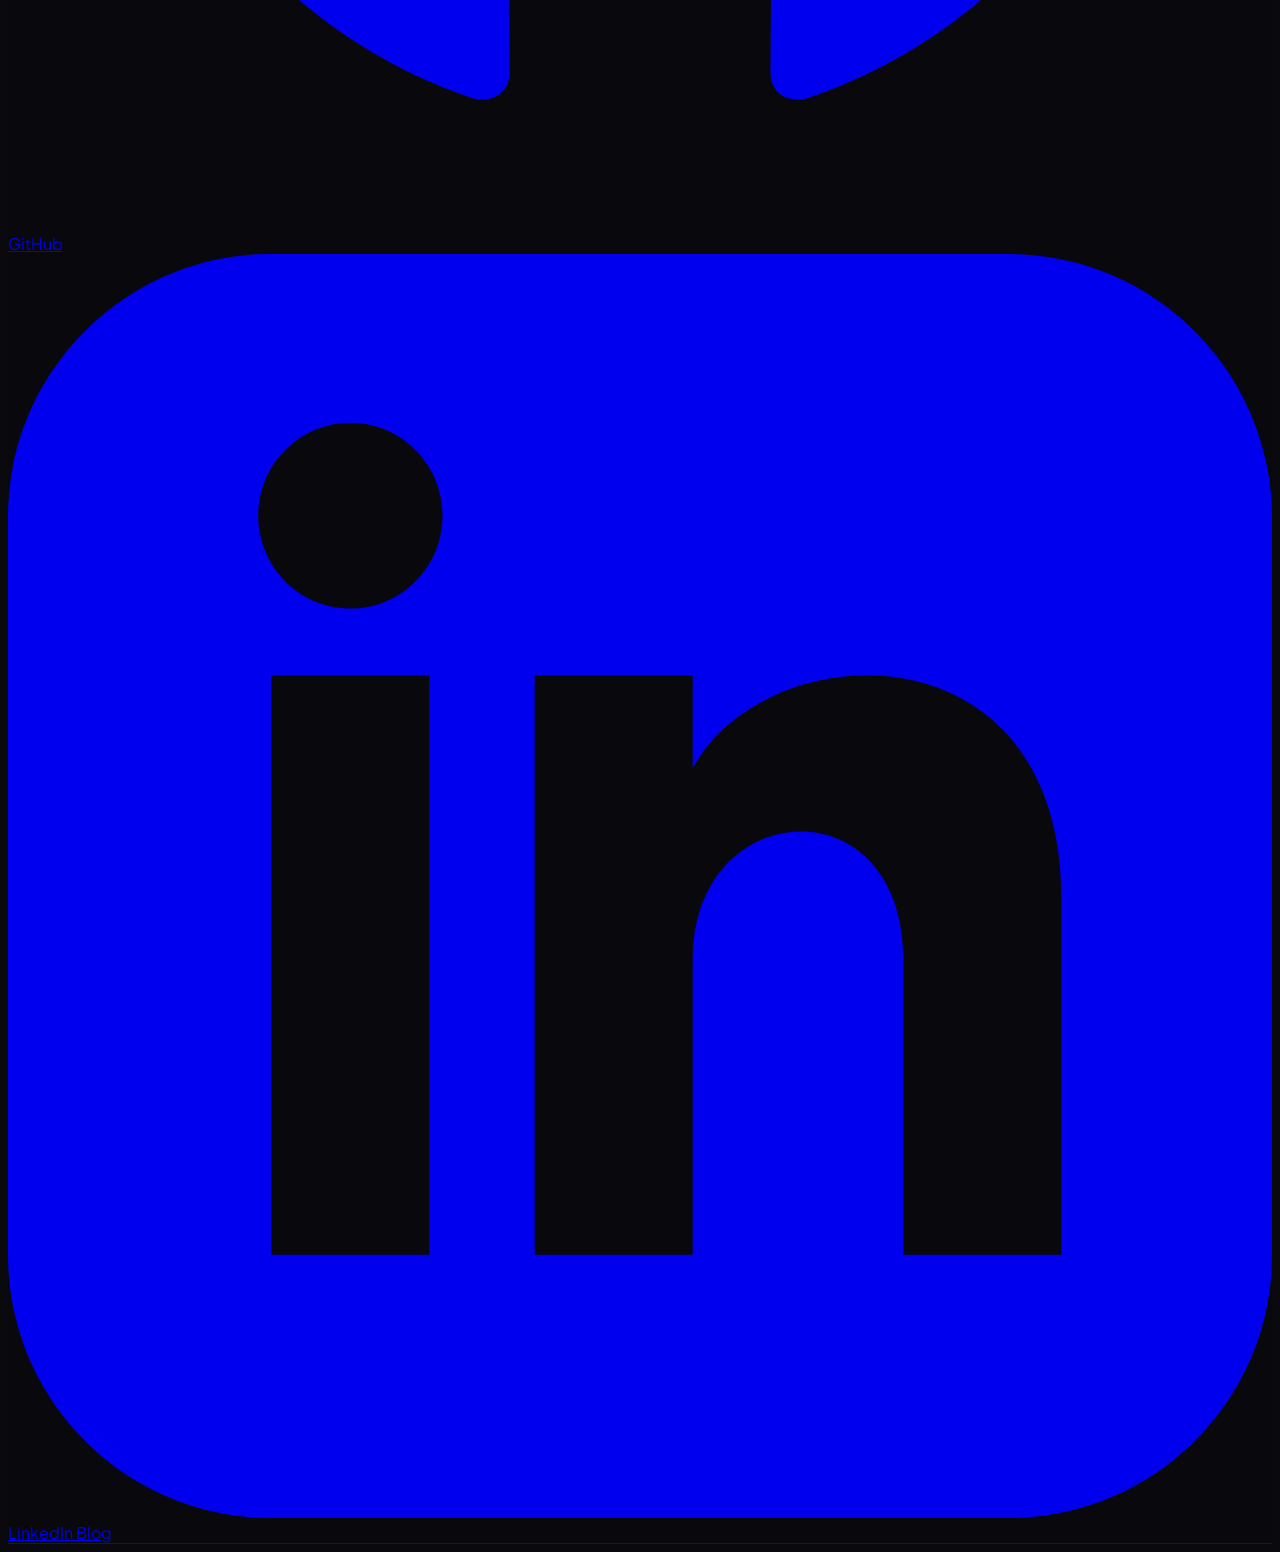
==== commit ab236d5f: "feat: implement 3D hero interactions, ai-website-aesthetics tokens, magnetic buttons, and shockwave " ====
--- a/index.html
+++ b/index.html
@@ -39,10 +39,14 @@
   <!-- Custom Stylesheet -->
   <link rel="stylesheet" href="assets/css/style.css">
 </head>
-<body class="bg-[#090d16] text-slate-100 min-h-screen selection:bg-indigo-500 selection:text-white transition-colors duration-300">
-
-  <!-- Interactive Three.js 3D Background Canvas -->
+<body class="bg-[#0a0a0e] text-slate-100 min-h-screen selection:bg-indigo-500 selection:text-white transition-colors duration-300">
+
+  <!-- Interactive Three.js 3D Background Canvas (with drag tilt, click shockwaves, particle bursts) -->
   <canvas id="three-bg-canvas"></canvas>
+
+  <!-- Background Stack Layer 1 & 2 (ai-website-aesthetics) -->
+  <div class="ambient-gradient-mesh"></div>
+  <div class="grain-overlay"></div>
 
   <!-- Relative Content Wrapper -->
   <div class="relative z-10 flex flex-col min-h-screen">
@@ -137,34 +141,42 @@
           Hi, I'm <span class="text-white font-semibold profile-name">Soumik Ghosh</span>. Building ML systems that respect physical conservation laws — specialized in Physics-Informed Neural Operators (PINO, FNO), turbulence closures (TBNN + OpenFOAM), and quantitative modeling.
         </p>
 
-        <!-- CTA Buttons -->
+        <!-- CTA Buttons with Magnetic effect -->
         <div class="flex flex-wrap items-center justify-center gap-4">
-          <a href="#projects" class="px-7 py-3.5 rounded-xl bg-gradient-to-r from-indigo-600 to-indigo-500 hover:from-indigo-500 hover:to-indigo-400 text-white font-semibold text-sm shadow-xl shadow-indigo-600/30 hover:scale-[1.02] active:scale-[0.98] transition-all flex items-center gap-2">
-            <span>Explore Projects</span>
-            <svg class="w-4 h-4" fill="none" stroke="currentColor" viewBox="0 0 24 24"><path stroke-linecap="round" stroke-linejoin="round" stroke-width="2" d="M19 9l-7 7-7-7"></path></svg>
-          </a>
-          <a href="blog.html" class="px-7 py-3.5 rounded-xl glass-panel hover:bg-slate-800/80 text-slate-200 font-semibold text-sm border border-slate-700/80 hover:scale-[1.02] active:scale-[0.98] transition-all flex items-center gap-2">
-            <span>Read Articles</span>
-            <svg class="w-4 h-4" fill="none" stroke="currentColor" viewBox="0 0 24 24"><path stroke-linecap="round" stroke-linejoin="round" stroke-width="2" d="M14 5l7 7m0 0l-7 7m7-7H3"></path></svg>
-          </a>
-        </div>
-
-        <!-- Social Connect Row -->
+          <div class="magnetic-target">
+            <a href="#projects" class="px-7 py-3.5 rounded-xl bg-gradient-to-r from-indigo-600 to-indigo-500 hover:from-indigo-500 hover:to-indigo-400 text-white font-semibold text-sm shadow-xl shadow-indigo-600/30 hover:scale-[1.02] active:scale-[0.98] transition-all flex items-center gap-2">
+              <span>Explore Projects</span>
+              <svg class="w-4 h-4" fill="none" stroke="currentColor" viewBox="0 0 24 24"><path stroke-linecap="round" stroke-linejoin="round" stroke-width="2" d="M19 9l-7 7-7-7"></path></svg>
+            </a>
+          </div>
+          <div class="magnetic-target">
+            <a href="blog.html" class="px-7 py-3.5 rounded-xl glass-panel hover:bg-slate-800/80 text-slate-200 font-semibold text-sm border border-slate-700/80 hover:scale-[1.02] active:scale-[0.98] transition-all flex items-center gap-2">
+              <span>Read Articles</span>
+              <svg class="w-4 h-4" fill="none" stroke="currentColor" viewBox="0 0 24 24"><path stroke-linecap="round" stroke-linejoin="round" stroke-width="2" d="M14 5l7 7m0 0l-7 7m7-7H3"></path></svg>
+            </a>
+          </div>
+        </div>
+
+        <!-- Social Connect Row with Magnetic effect -->
         <div class="flex flex-wrap items-center justify-center gap-3 mt-8 text-xs font-mono">
-          <a href="https://github.com/BLACKNIGHT-cloud12" target="_blank" rel="noopener noreferrer" class="link-github px-4 py-2 rounded-xl glass-panel hover:bg-slate-800/90 text-slate-300 hover:text-white border border-slate-700/60 hover:border-sky-400/50 transition-all flex items-center gap-2">
-            <svg class="w-4 h-4" fill="currentColor" viewBox="0 0 24 24"><path fill-rule="evenodd" clip-rule="evenodd" d="M12 2C6.477 2 2 6.484 2 12.017c0 4.425 2.865 8.18 6.839 9.504.5.092.682-.217.682-.483 0-.237-.008-.868-.013-1.703-2.782.605-3.369-1.343-3.369-1.343-.454-1.158-1.11-1.466-1.11-1.466-.908-.62.069-.608.069-.608 1.003.07 1.53 1.032 1.53 1.032.892 1.53 2.341 1.088 2.91.832.092-.647.35-1.088.636-1.338-2.22-.253-4.555-1.113-4.555-4.951 0-1.093.39-1.988 1.029-2.688-.103-.253-.446-1.272.098-2.65 0 0 .84-.27 2.75 1.026A9.564 9.564 0 0112 6.844c.85.004 1.705.115 2.504.337 1.909-1.296 2.747-1.027 2.747-1.027.546 1.379.202 2.398.1 2.651.64.7 1.028 1.595 1.028 2.688 0 3.848-2.339 4.695-4.566 4.943.359.309.678.92.678 1.855 0 1.338-.012 2.419-.012 2.747 0 .268.18.58.688.482A10.019 10.019 0 0022 12.017C22 6.484 17.522 2 12 2z"/></svg>
-            <span>github.com/BLACKNIGHT-cloud12</span>
-          </a>
-          <a href="https://www.linkedin.com/in/soumik-ghosh-434164377" target="_blank" rel="noopener noreferrer" class="link-linkedin px-4 py-2 rounded-xl glass-panel hover:bg-slate-800/90 text-slate-300 hover:text-white border border-slate-700/60 hover:border-[#0A66C2]/60 transition-all flex items-center gap-2">
-            <svg class="w-4 h-4 text-[#0A66C2]" fill="currentColor" viewBox="0 0 24 24"><path d="M19 0h-14c-2.761 0-5 2.239-5 5v14c0 2.761 2.239 5 5 5h14c2.762 0 5-2.239 5-5v-14c0-2.761-2.238-5-5-5zm-11 19h-3v-11h3v11zm-1.5-12.268c-.966 0-1.75-.79-1.75-1.764s.784-1.764 1.75-1.764 1.75.79 1.75 1.764-.783 1.764-1.75 1.764zm13.5 12.268h-3v-5.604c0-3.368-4-3.113-4 0v5.604h-3v-11h3v1.765c1.396-2.586 7-2.777 7 2.476v6.759z"/></svg>
-            <span>linkedin.com/in/soumik-ghosh</span>
-          </a>
+          <div class="magnetic-target">
+            <a href="https://github.com/BLACKNIGHT-cloud12" target="_blank" rel="noopener noreferrer" class="link-github px-4 py-2 rounded-xl glass-panel hover:bg-slate-800/90 text-slate-300 hover:text-white border border-slate-700/60 hover:border-sky-400/50 transition-all flex items-center gap-2">
+              <svg class="w-4 h-4" fill="currentColor" viewBox="0 0 24 24"><path fill-rule="evenodd" clip-rule="evenodd" d="M12 2C6.477 2 2 6.484 2 12.017c0 4.425 2.865 8.18 6.839 9.504.5.092.682-.217.682-.483 0-.237-.008-.868-.013-1.703-2.782.605-3.369-1.343-3.369-1.343-.454-1.158-1.11-1.466-1.11-1.466-.908-.62.069-.608.069-.608 1.003.07 1.53 1.032 1.53 1.032.892 1.53 2.341 1.088 2.91.832.092-.647.35-1.088.636-1.338-2.22-.253-4.555-1.113-4.555-4.951 0-1.093.39-1.988 1.029-2.688-.103-.253-.446-1.272.098-2.65 0 0 .84-.27 2.75 1.026A9.564 9.564 0 0112 6.844c.85.004 1.705.115 2.504.337 1.909-1.296 2.747-1.027 2.747-1.027.546 1.379.202 2.398.1 2.651.64.7 1.028 1.595 1.028 2.688 0 3.848-2.339 4.695-4.566 4.943.359.309.678.92.678 1.855 0 1.338-.012 2.419-.012 2.747 0 .268.18.58.688.482A10.019 10.019 0 0022 12.017C22 6.484 17.522 2 12 2z"/></svg>
+              <span>github.com/BLACKNIGHT-cloud12</span>
+            </a>
+          </div>
+          <div class="magnetic-target">
+            <a href="https://www.linkedin.com/in/soumik-ghosh-434164377" target="_blank" rel="noopener noreferrer" class="link-linkedin px-4 py-2 rounded-xl glass-panel hover:bg-slate-800/90 text-slate-300 hover:text-white border border-slate-700/60 hover:border-[#0A66C2]/60 transition-all flex items-center gap-2">
+              <svg class="w-4 h-4 text-[#0A66C2]" fill="currentColor" viewBox="0 0 24 24"><path d="M19 0h-14c-2.761 0-5 2.239-5 5v14c0 2.761 2.239 5 5 5h14c2.762 0 5-2.239 5-5v-14c0-2.761-2.238-5-5-5zm-11 19h-3v-11h3v11zm-1.5-12.268c-.966 0-1.75-.79-1.75-1.764s.784-1.764 1.75-1.764 1.75.79 1.75 1.764-.783 1.764-1.75 1.764zm13.5 12.268h-3v-5.604c0-3.368-4-3.113-4 0v5.604h-3v-11h3v1.765c1.396-2.586 7-2.777 7 2.476v6.759z"/></svg>
+              <span>linkedin.com/in/soumik-ghosh</span>
+            </a>
+          </div>
         </div>
       </section>
 
       <!-- About Me Section -->
       <section id="about" class="scroll-mt-24">
-        <div class="glass-panel rounded-3xl p-8 sm:p-12 border border-slate-800/80">
+        <div class="glass-panel spotlight-card rounded-3xl p-8 sm:p-12 border border-slate-800/80">
           <div class="grid grid-cols-1 lg:grid-cols-12 gap-8 items-center">
             <div class="lg:col-span-8">
               <span class="text-xs font-mono font-bold uppercase tracking-wider text-indigo-400 mb-2 block">
@@ -222,7 +234,7 @@
         </div>
 
         <!-- Live GitHub Analytics -->
-        <div class="mt-12 glass-panel rounded-3xl p-6 sm:p-8 border border-slate-800">
+        <div class="mt-12 glass-panel spotlight-card rounded-3xl p-6 sm:p-8 border border-slate-800">
           <div class="flex items-center gap-3 mb-6">
             <svg class="w-6 h-6 text-sky-400" fill="currentColor" viewBox="0 0 24 24"><path fill-rule="evenodd" clip-rule="evenodd" d="M12 2C6.477 2 2 6.484 2 12.017c0 4.425 2.865 8.18 6.839 9.504.5.092.682-.217.682-.483 0-.237-.008-.868-.013-1.703-2.782.605-3.369-1.343-3.369-1.343-.454-1.158-1.11-1.466-1.11-1.466-.908-.62.069-.608.069-.608 1.003.07 1.53 1.032 1.53 1.032.892 1.53 2.341 1.088 2.91.832.092-.647.35-1.088.636-1.338-2.22-.253-4.555-1.113-4.555-4.951 0-1.093.39-1.988 1.029-2.688-.103-.253-.446-1.272.098-2.65 0 0 .84-.27 2.75 1.026A9.564 9.564 0 0112 6.844c.85.004 1.705.115 2.504.337 1.909-1.296 2.747-1.027 2.747-1.027.546 1.379.202 2.398.1 2.651.64.7 1.028 1.595 1.028 2.688 0 3.848-2.339 4.695-4.566 4.943.359.309.678.92.678 1.855 0 1.338-.012 2.419-.012 2.747 0 .268.18.58.688.482A10.019 10.019 0 0022 12.017C22 6.484 17.522 2 12 2z"/></svg>
             <div>
@@ -289,7 +301,7 @@
 
       <!-- Contact Section -->
       <section id="contact" class="scroll-mt-24">
-        <div class="glass-panel rounded-3xl p-8 sm:p-14 text-center border border-slate-800 relative overflow-hidden">
+        <div class="glass-panel spotlight-card rounded-3xl p-8 sm:p-14 text-center border border-slate-800 relative overflow-hidden">
           <div class="absolute -top-24 left-1/2 -translate-x-1/2 w-96 h-96 bg-indigo-600/10 rounded-full blur-3xl pointer-events-none"></div>
 
           <span class="text-xs font-mono font-bold uppercase tracking-wider text-indigo-400 mb-3 block">
@@ -299,26 +311,34 @@
             Have a project in mind or want to collaborate?
           </h2>
           <p class="text-slate-400 max-w-xl mx-auto mb-8 text-base leading-relaxed">
-            I'm always open to discussing new engineering opportunities, creative projects, or technical writing partnerships.
+            I'm always open to discussing new engineering opportunities, research collaborations, or technical partnerships.
           </p>
 
           <div class="flex flex-wrap items-center justify-center gap-4">
-            <a href="https://www.linkedin.com/in/soumik-ghosh-434164377" target="_blank" rel="noopener noreferrer" class="link-linkedin px-6 py-3.5 rounded-xl bg-[#0A66C2] hover:bg-[#084e96] text-white font-semibold text-sm shadow-xl shadow-[#0A66C2]/25 hover:scale-[1.02] active:scale-[0.98] transition-all flex items-center gap-2.5">
-              <svg class="w-4 h-4 fill-white" viewBox="0 0 24 24"><path d="M19 0h-14c-2.761 0-5 2.239-5 5v14c0 2.761 2.239 5 5 5h14c2.762 0 5-2.239 5-5v-14c0-2.761-2.238-5-5-5zm-11 19h-3v-11h3v11zm-1.5-12.268c-.966 0-1.75-.79-1.75-1.764s.784-1.764 1.75-1.764 1.75.79 1.75 1.764-.783 1.764-1.75 1.764zm13.5 12.268h-3v-5.604c0-3.368-4-3.113-4 0v5.604h-3v-11h3v1.765c1.396-2.586 7-2.777 7 2.476v6.759z"/></svg>
-              <span>Connect on LinkedIn</span>
-            </a>
-            <a href="https://github.com/BLACKNIGHT-cloud12" target="_blank" rel="noopener noreferrer" class="link-github px-6 py-3.5 rounded-xl glass-panel hover:bg-slate-800 text-white font-semibold text-sm border border-slate-700 hover:border-sky-400/50 hover:scale-[1.02] active:scale-[0.98] transition-all flex items-center gap-2.5">
-              <svg class="w-4 h-4" fill="currentColor" viewBox="0 0 24 24"><path fill-rule="evenodd" clip-rule="evenodd" d="M12 2C6.477 2 2 6.484 2 12.017c0 4.425 2.865 8.18 6.839 9.504.5.092.682-.217.682-.483 0-.237-.008-.868-.013-1.703-2.782.605-3.369-1.343-3.369-1.343-.454-1.158-1.11-1.466-1.11-1.466-.908-.62.069-.608.069-.608 1.003.07 1.53 1.032 1.53 1.032.892 1.53 2.341 1.088 2.91.832.092-.647.35-1.088.636-1.338-2.22-.253-4.555-1.113-4.555-4.951 0-1.093.39-1.988 1.029-2.688-.103-.253-.446-1.272.098-2.65 0 0 .84-.27 2.75 1.026A9.564 9.564 0 0112 6.844c.85.004 1.705.115 2.504.337 1.909-1.296 2.747-1.027 2.747-1.027.546 1.379.202 2.398.1 2.651.64.7 1.028 1.595 1.028 2.688 0 3.848-2.339 4.695-4.566 4.943.359.309.678.92.678 1.855 0 1.338-.012 2.419-.012 2.747 0 .268.18.58.688.482A10.019 10.019 0 0022 12.017C22 6.484 17.522 2 12 2z"/></svg>
-              <span>GitHub @BLACKNIGHT-cloud12</span>
-            </a>
-            <button id="copy-email-btn" type="button" class="px-6 py-3.5 rounded-xl glass-panel hover:bg-slate-800 text-slate-200 font-semibold text-sm border border-slate-700/80 hover:scale-[1.02] active:scale-[0.98] transition-all flex items-center gap-2">
-              <svg class="w-4 h-4" fill="none" stroke="currentColor" viewBox="0 0 24 24"><path stroke-linecap="round" stroke-linejoin="round" stroke-width="2" d="M8 5H6a2 2 0 00-2 2v12a2 2 0 002 2h10a2 2 0 002-2v-1M8 5a2 2 0 002 2h2a2 2 0 002-2M8 5a2 2 0 012-2h2a2 2 0 012 2m0 0h2a2 2 0 012 2v3m2 4H10m0 0l3-3m-3 3l3 3"></path></svg>
-              <span>Copy Email</span>
-            </button>
-            <a href="mailto:soumikghosh30.03.07@gmail.com" class="link-email px-6 py-3.5 rounded-xl glass-panel hover:bg-slate-800 text-slate-200 font-semibold text-sm border border-slate-700/80 hover:scale-[1.02] active:scale-[0.98] transition-all flex items-center gap-2">
-              <svg class="w-4 h-4" fill="none" stroke="currentColor" viewBox="0 0 24 24"><path stroke-linecap="round" stroke-linejoin="round" stroke-width="2" d="M3 8l7.89 5.26a2 2 0 002.22 0L21 8M5 19h14a2 2 0 002-2V7a2 2 0 00-2-2H5a2 2 0 00-2 2v10a2 2 0 002 2z"></path></svg>
-              <span>Send Direct Email</span>
-            </a>
+            <div class="magnetic-target">
+              <a href="https://www.linkedin.com/in/soumik-ghosh-434164377" target="_blank" rel="noopener noreferrer" class="link-linkedin px-6 py-3.5 rounded-xl bg-[#0A66C2] hover:bg-[#084e96] text-white font-semibold text-sm shadow-xl shadow-[#0A66C2]/25 hover:scale-[1.02] active:scale-[0.98] transition-all flex items-center gap-2.5">
+                <svg class="w-4 h-4 fill-white" viewBox="0 0 24 24"><path d="M19 0h-14c-2.761 0-5 2.239-5 5v14c0 2.761 2.239 5 5 5h14c2.762 0 5-2.239 5-5v-14c0-2.761-2.238-5-5-5zm-11 19h-3v-11h3v11zm-1.5-12.268c-.966 0-1.75-.79-1.75-1.764s.784-1.764 1.75-1.764 1.75.79 1.75 1.764-.783 1.764-1.75 1.764zm13.5 12.268h-3v-5.604c0-3.368-4-3.113-4 0v5.604h-3v-11h3v1.765c1.396-2.586 7-2.777 7 2.476v6.759z"/></svg>
+                <span>Connect on LinkedIn</span>
+              </a>
+            </div>
+            <div class="magnetic-target">
+              <a href="https://github.com/BLACKNIGHT-cloud12" target="_blank" rel="noopener noreferrer" class="link-github px-6 py-3.5 rounded-xl glass-panel hover:bg-slate-800 text-white font-semibold text-sm border border-slate-700 hover:border-sky-400/50 hover:scale-[1.02] active:scale-[0.98] transition-all flex items-center gap-2.5">
+                <svg class="w-4 h-4" fill="currentColor" viewBox="0 0 24 24"><path fill-rule="evenodd" clip-rule="evenodd" d="M12 2C6.477 2 2 6.484 2 12.017c0 4.425 2.865 8.18 6.839 9.504.5.092.682-.217.682-.483 0-.237-.008-.868-.013-1.703-2.782.605-3.369-1.343-3.369-1.343-.454-1.158-1.11-1.466-1.11-1.466-.908-.62.069-.608.069-.608 1.003.07 1.53 1.032 1.53 1.032.892 1.53 2.341 1.088 2.91.832.092-.647.35-1.088.636-1.338-2.22-.253-4.555-1.113-4.555-4.951 0-1.093.39-1.988 1.029-2.688-.103-.253-.446-1.272.098-2.65 0 0 .84-.27 2.75 1.026A9.564 9.564 0 0112 6.844c.85.004 1.705.115 2.504.337 1.909-1.296 2.747-1.027 2.747-1.027.546 1.379.202 2.398.1 2.651.64.7 1.028 1.595 1.028 2.688 0 3.848-2.339 4.695-4.566 4.943.359.309.678.92.678 1.855 0 1.338-.012 2.419-.012 2.747 0 .268.18.58.688.482A10.019 10.019 0 0022 12.017C22 6.484 17.522 2 12 2z"/></svg>
+                <span>GitHub @BLACKNIGHT-cloud12</span>
+              </a>
+            </div>
+            <div class="magnetic-target">
+              <button id="copy-email-btn" type="button" class="px-6 py-3.5 rounded-xl glass-panel hover:bg-slate-800 text-slate-200 font-semibold text-sm border border-slate-700/80 hover:scale-[1.02] active:scale-[0.98] transition-all flex items-center gap-2">
+                <svg class="w-4 h-4" fill="none" stroke="currentColor" viewBox="0 0 24 24"><path stroke-linecap="round" stroke-linejoin="round" stroke-width="2" d="M8 5H6a2 2 0 00-2 2v12a2 2 0 002 2h10a2 2 0 002-2v-1M8 5a2 2 0 002 2h2a2 2 0 002-2M8 5a2 2 0 012-2h2a2 2 0 012 2m0 0h2a2 2 0 012 2v3m2 4H10m0 0l3-3m-3 3l3 3"></path></svg>
+                <span>Copy Email</span>
+              </button>
+            </div>
+            <div class="magnetic-target">
+              <a href="mailto:soumikghosh30.03.07@gmail.com" class="link-email px-6 py-3.5 rounded-xl glass-panel hover:bg-slate-800 text-slate-200 font-semibold text-sm border border-slate-700/80 hover:scale-[1.02] active:scale-[0.98] transition-all flex items-center gap-2">
+                <svg class="w-4 h-4" fill="none" stroke="currentColor" viewBox="0 0 24 24"><path stroke-linecap="round" stroke-linejoin="round" stroke-width="2" d="M3 8l7.89 5.26a2 2 0 002.22 0L21 8M5 19h14a2 2 0 002-2V7a2 2 0 00-2-2H5a2 2 0 00-2 2v10a2 2 0 002 2z"></path></svg>
+                <span>Send Direct Email</span>
+              </a>
+            </div>
           </div>
         </div>
       </section>
--- a/assets/css/style.css
+++ b/assets/css/style.css
@@ -1,34 +1,67 @@
-/* Custom CSS & Utilities for Portfolio */
+/* AI Website Aesthetics Design Tokens (by Soumik Ghosh) */
 
 @import url('https://fonts.googleapis.com/css2?family=Plus+Jakarta+Sans:wght@300;400;500;600;700;800&family=JetBrains+Mono:wght@400;500;600&display=swap');
 
 :root {
   --font-sans: 'Plus Jakarta Sans', system-ui, -apple-system, sans-serif;
   --font-mono: 'JetBrains Mono', monospace;
+
+  /* Token System */
+  --bg-0: #0a0a0e;
+  --bg-1: #121218;
+  --surface-glass: rgba(255, 255, 255, 0.035);
+  --border-hair: rgba(255, 255, 255, 0.08); /* 1px borders, never 2px */
+  --text-hi: #f5f5f7;
+  --text-lo: #9d9da8;
+  --accent: #6366f1;
+  --accent-2: #00d4ff;
+  --radius: 16px;
+  --ease: cubic-bezier(0.22, 1, 0.36, 1);
+}
+
+.light {
+  --bg-0: #f8fafc;
+  --bg-1: #ffffff;
+  --surface-glass: rgba(255, 255, 255, 0.8);
+  --border-hair: rgba(0, 0, 0, 0.08);
+  --text-hi: #0f172a;
+  --text-lo: #64748b;
+  --accent: #4f46e5;
+  --accent-2: #0284c7;
 }
 
 body {
   font-family: var(--font-sans);
+  background-color: var(--bg-0);
+  color: var(--text-hi);
   scroll-behavior: smooth;
   transition: background-color 0.3s ease, color 0.3s ease;
-}
-
-/* Custom Scrollbar */
-::-webkit-scrollbar {
-  width: 8px;
-}
-::-webkit-scrollbar-track {
-  background: rgba(15, 23, 42, 0.6);
-}
-.light ::-webkit-scrollbar-track {
-  background: rgba(241, 245, 249, 0.8);
-}
-::-webkit-scrollbar-thumb {
-  background: rgba(99, 102, 241, 0.4);
-  border-radius: 9999px;
-}
-::-webkit-scrollbar-thumb:hover {
-  background: rgba(99, 102, 241, 0.8);
+  overflow-x: hidden;
+}
+
+/* Background Stack Layer 1: Ambient Gradient Mesh */
+.ambient-gradient-mesh {
+  position: fixed;
+  inset: 0;
+  pointer-events: none;
+  z-index: 1;
+  background: 
+    radial-gradient(circle 600px at 20% 15%, rgba(99, 102, 241, 0.12), transparent 80%),
+    radial-gradient(circle 800px at 85% 65%, rgba(0, 212, 255, 0.08), transparent 85%),
+    radial-gradient(circle 700px at 50% 90%, rgba(124, 92, 255, 0.09), transparent 80%);
+  filter: blur(80px);
+}
+
+/* Background Stack Layer 2: Subtle SVG Noise Grain Overlay (3% opacity) */
+.grain-overlay {
+  position: fixed;
+  inset: 0;
+  width: 100vw;
+  height: 100vh;
+  pointer-events: none;
+  z-index: 2;
+  opacity: 0.035;
+  background-image: url("data:image/svg+xml,%3Csvg viewBox='0 0 200 200' xmlns='http://www.w3.org/2000/svg'%3E%3Cfilter id='noiseFilter'%3E%3CfeTurbulence type='fractalNoise' baseFrequency='0.8' numOctaves='3' stitchTiles='stitch'/%3E%3C/filter%3E%3Crect width='100%25' height='100%25' filter='url(%23noiseFilter)'/%3E%3C/svg%3E");
 }
 
 /* Three.js Background Canvas */
@@ -39,163 +72,142 @@
   width: 100vw;
   height: 100vh;
   z-index: 0;
-  pointer-events: none;
-  opacity: 0.85;
-}
-
-/* Glassmorphism Cards */
+  cursor: grab;
+}
+#three-bg-canvas:active {
+  cursor: grabbing;
+}
+
+/* Glassmorphism Panel */
 .glass-panel {
-  background: rgba(15, 23, 42, 0.65);
-  backdrop-filter: blur(16px);
-  -webkit-backdrop-filter: blur(16px);
-  border: 1px solid rgba(255, 255, 255, 0.08);
-  box-shadow: 0 20px 40px -15px rgba(0, 0, 0, 0.4);
-}
-
-.light .glass-panel {
-  background: rgba(255, 255, 255, 0.75);
-  border: 1px solid rgba(0, 0, 0, 0.08);
-  box-shadow: 0 20px 40px -15px rgba(0, 0, 0, 0.06);
-}
-
-.glass-nav {
-  background: rgba(9, 13, 22, 0.75);
+  background: var(--surface-glass);
   backdrop-filter: blur(20px);
   -webkit-backdrop-filter: blur(20px);
-  border-bottom: 1px solid rgba(255, 255, 255, 0.07);
-}
-
+  border: 1px solid var(--border-hair);
+  border-radius: var(--radius);
+  transition: border-color 0.25s var(--ease), box-shadow 0.25s var(--ease), transform 0.25s var(--ease);
+}
+
+.glass-nav {
+  background: rgba(10, 10, 14, 0.75);
+  backdrop-filter: blur(24px);
+  -webkit-backdrop-filter: blur(24px);
+  border-bottom: 1px solid var(--border-hair);
+}
 .light .glass-nav {
   background: rgba(255, 255, 255, 0.85);
-  border-bottom: 1px solid rgba(0, 0, 0, 0.06);
-}
-
-/* Glow gradient badges */
-.glow-badge {
+}
+
+/* Spotlight Card Effect: Mouse-illuminated borders */
+.spotlight-card {
   position: relative;
-}
-.glow-badge::before {
+  overflow: hidden;
+}
+.spotlight-card::before {
   content: '';
   position: absolute;
-  inset: -1px;
-  background: linear-gradient(90deg, #6366f1, #38bdf8, #a855f7);
+  top: 0;
+  left: 0;
+  right: 0;
+  bottom: 0;
   border-radius: inherit;
-  z-index: -1;
-  opacity: 0.6;
-  filter: blur(4px);
-}
-
-/* Interactive Card Hover Glow */
-.card-hover-effect {
-  transition: transform 0.25s cubic-bezier(0.16, 1, 0.3, 1), box-shadow 0.25s ease, border-color 0.25s ease;
-}
-.card-hover-effect:hover {
-  transform: translateY(-4px);
-  border-color: rgba(99, 102, 241, 0.4);
-  box-shadow: 0 20px 35px -10px rgba(99, 102, 241, 0.15);
-}
-
-/* Prose Markdown Styling */
+  padding: 1px;
+  background: radial-gradient(
+    450px circle at var(--mouse-x, -500px) var(--mouse-y, -500px),
+    rgba(99, 102, 241, 0.45),
+    rgba(0, 212, 255, 0.2) 30%,
+    transparent 70%
+  );
+  -webkit-mask: linear-gradient(#fff 0 0) content-box, linear-gradient(#fff 0 0);
+  -webkit-mask-composite: xor;
+  mask-composite: exclude;
+  pointer-events: none;
+  opacity: 0;
+  transition: opacity 0.3s var(--ease);
+}
+.spotlight-card:hover::before {
+  opacity: 1;
+}
+
+/* Magnetic Button Wrapper */
+.magnetic-target {
+  display: inline-block;
+  transition: transform 0.2s var(--ease);
+  will-change: transform;
+}
+
+/* Custom Scrollbar */
+::-webkit-scrollbar {
+  width: 6px;
+}
+::-webkit-scrollbar-track {
+  background: var(--bg-0);
+}
+::-webkit-scrollbar-thumb {
+  background: rgba(99, 102, 241, 0.35);
+  border-radius: 9999px;
+}
+::-webkit-scrollbar-thumb:hover {
+  background: rgba(99, 102, 241, 0.7);
+}
+
+/* Prose Markdown Styling for Articles */
 .prose-content {
   line-height: 1.8;
-  font-size: 1.1rem;
-}
-
+  font-size: 1.05rem;
+}
 .prose-content h1 {
   font-size: 2.25rem;
   font-weight: 800;
   margin-top: 2rem;
   margin-bottom: 1.25rem;
-  line-height: 1.25;
-}
-
+  line-height: 1.2;
+}
 .prose-content h2 {
-  font-size: 1.75rem;
+  font-size: 1.7rem;
   font-weight: 700;
-  margin-top: 2.5rem;
+  margin-top: 2.25rem;
   margin-bottom: 1rem;
-  border-bottom: 1px solid rgba(255, 255, 255, 0.1);
+  border-bottom: 1px solid var(--border-hair);
   padding-bottom: 0.5rem;
 }
-.light .prose-content h2 {
-  border-bottom-color: rgba(0, 0, 0, 0.1);
-}
-
 .prose-content h3 {
-  font-size: 1.35rem;
+  font-size: 1.3rem;
   font-weight: 600;
-  margin-top: 2rem;
+  margin-top: 1.75rem;
   margin-bottom: 0.75rem;
 }
-
 .prose-content p {
   margin-bottom: 1.5rem;
-}
-
-.prose-content ul, .prose-content ol {
-  margin-bottom: 1.5rem;
-  padding-left: 1.5rem;
-}
-
-.prose-content ul {
-  list-style-type: disc;
-}
-
-.prose-content ol {
-  list-style-type: decimal;
-}
-
-.prose-content li {
-  margin-bottom: 0.5rem;
-}
-
-.prose-content blockquote {
-  border-left: 4px solid #6366f1;
-  padding-left: 1.25rem;
-  font-style: italic;
-  margin: 1.5rem 0;
-  color: #94a3b8;
-}
-
-.light .prose-content blockquote {
-  color: #64748b;
-}
-
+  color: var(--text-lo);
+}
 .prose-content pre {
   margin: 1.5rem 0;
-  border-radius: 0.75rem;
+  border-radius: 12px;
   background: #0d1117 !important;
-  border: 1px solid rgba(255, 255, 255, 0.1);
+  border: 1px solid var(--border-hair);
   padding: 1.25rem;
   overflow-x: auto;
   position: relative;
 }
-
 .prose-content code:not(pre code) {
   font-family: var(--font-mono);
   font-size: 0.9em;
   padding: 0.2em 0.4em;
   background: rgba(99, 102, 241, 0.15);
   color: #818cf8;
-  border-radius: 0.375rem;
-}
-
-.prose-content pre code {
-  font-family: var(--font-mono);
-  font-size: 0.925rem;
-}
-
-/* Copy code button in pre blocks */
+  border-radius: 6px;
+}
 .copy-code-btn {
   position: absolute;
   top: 0.75rem;
   right: 0.75rem;
-  background: rgba(255, 255, 255, 0.1);
-  border: 1px solid rgba(255, 255, 255, 0.15);
+  background: rgba(255, 255, 255, 0.08);
+  border: 1px solid var(--border-hair);
   color: #cbd5e1;
   font-size: 0.75rem;
   padding: 0.25rem 0.6rem;
-  border-radius: 0.375rem;
+  border-radius: 6px;
   cursor: pointer;
   transition: all 0.2s ease;
 }
@@ -204,17 +216,11 @@
   color: #ffffff;
 }
 
-/* Subtle pulsating animation for status badge */
-@keyframes pulseGlow {
-  0%, 100% {
-    transform: scale(1);
-    opacity: 0.8;
-  }
-  50% {
-    transform: scale(1.3);
-    opacity: 0.3;
-  }
+/* Status Indicator Pulse */
+@keyframes statusPulse {
+  0%, 100% { transform: scale(1); opacity: 0.9; }
+  50% { transform: scale(1.35); opacity: 0.3; }
 }
 .status-indicator-pulse {
-  animation: pulseGlow 2s infinite ease-in-out;
-}
+  animation: statusPulse 2s infinite ease-in-out;
+}
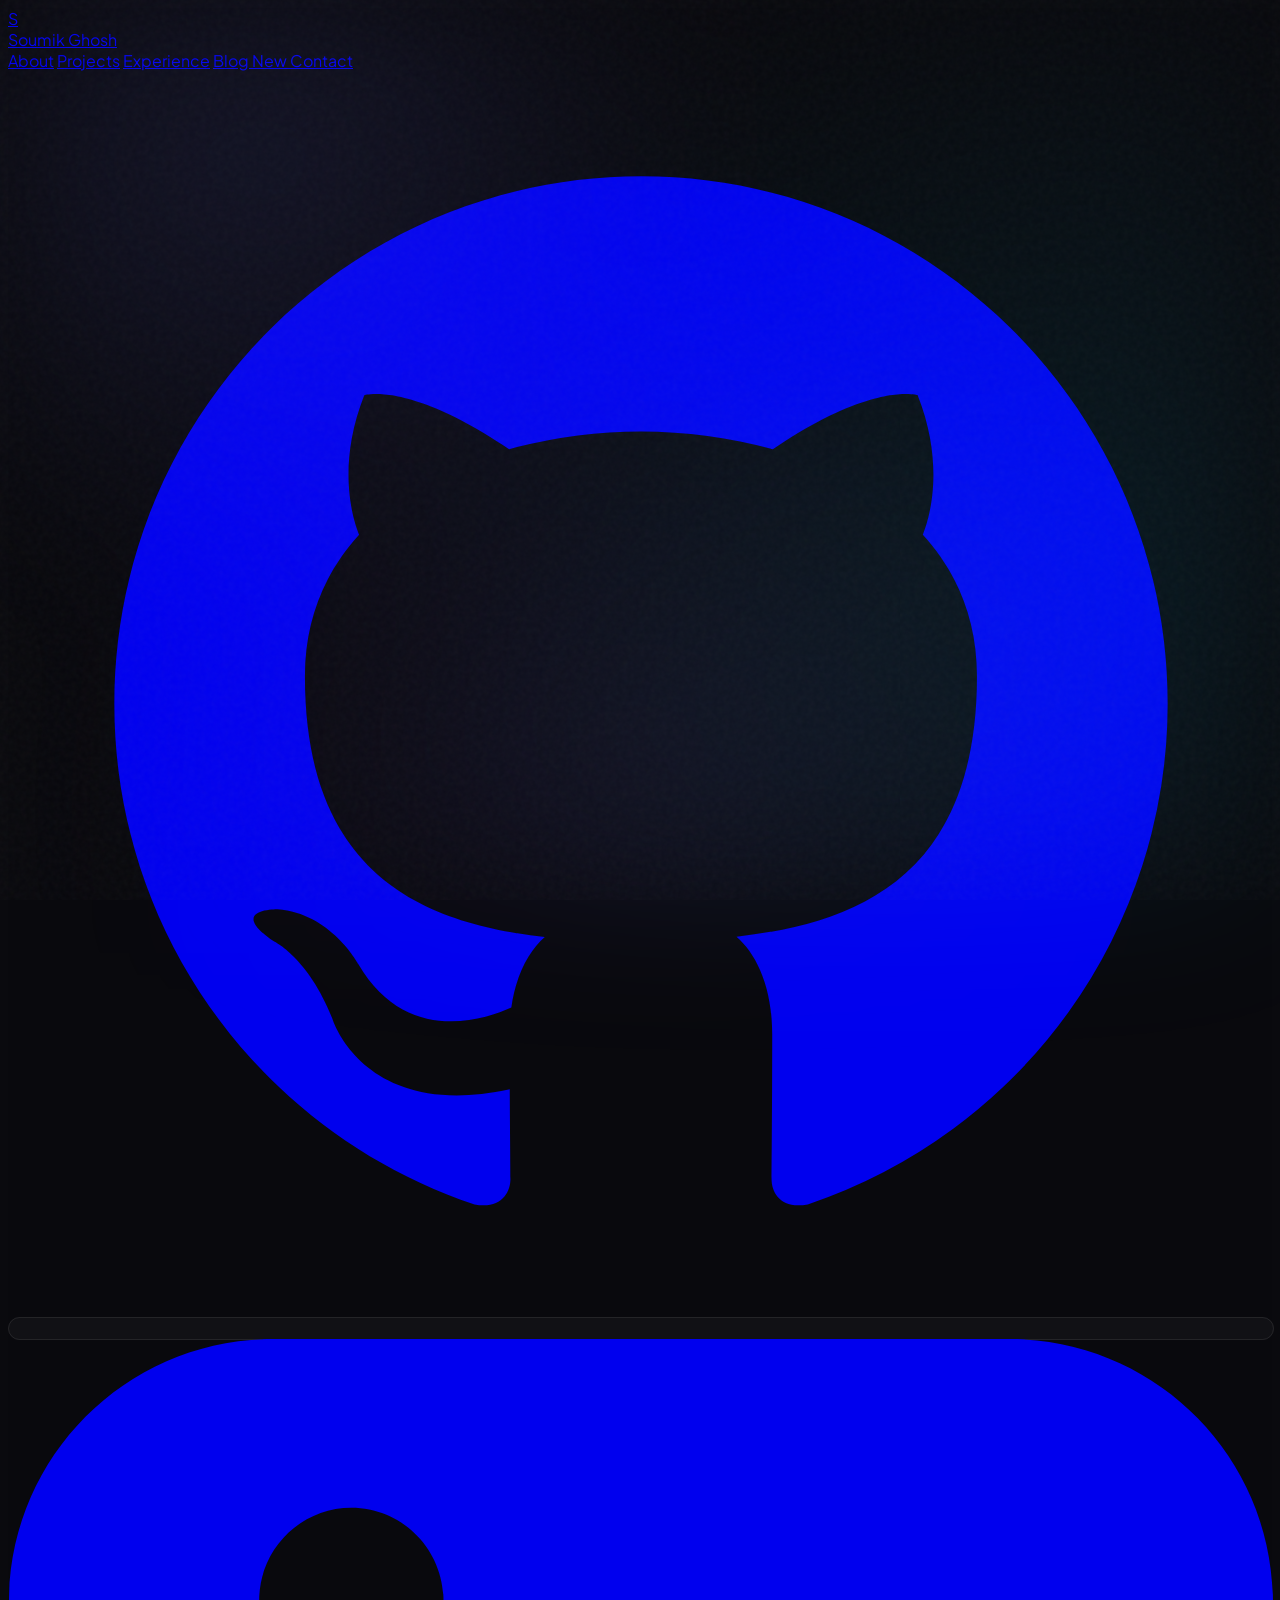
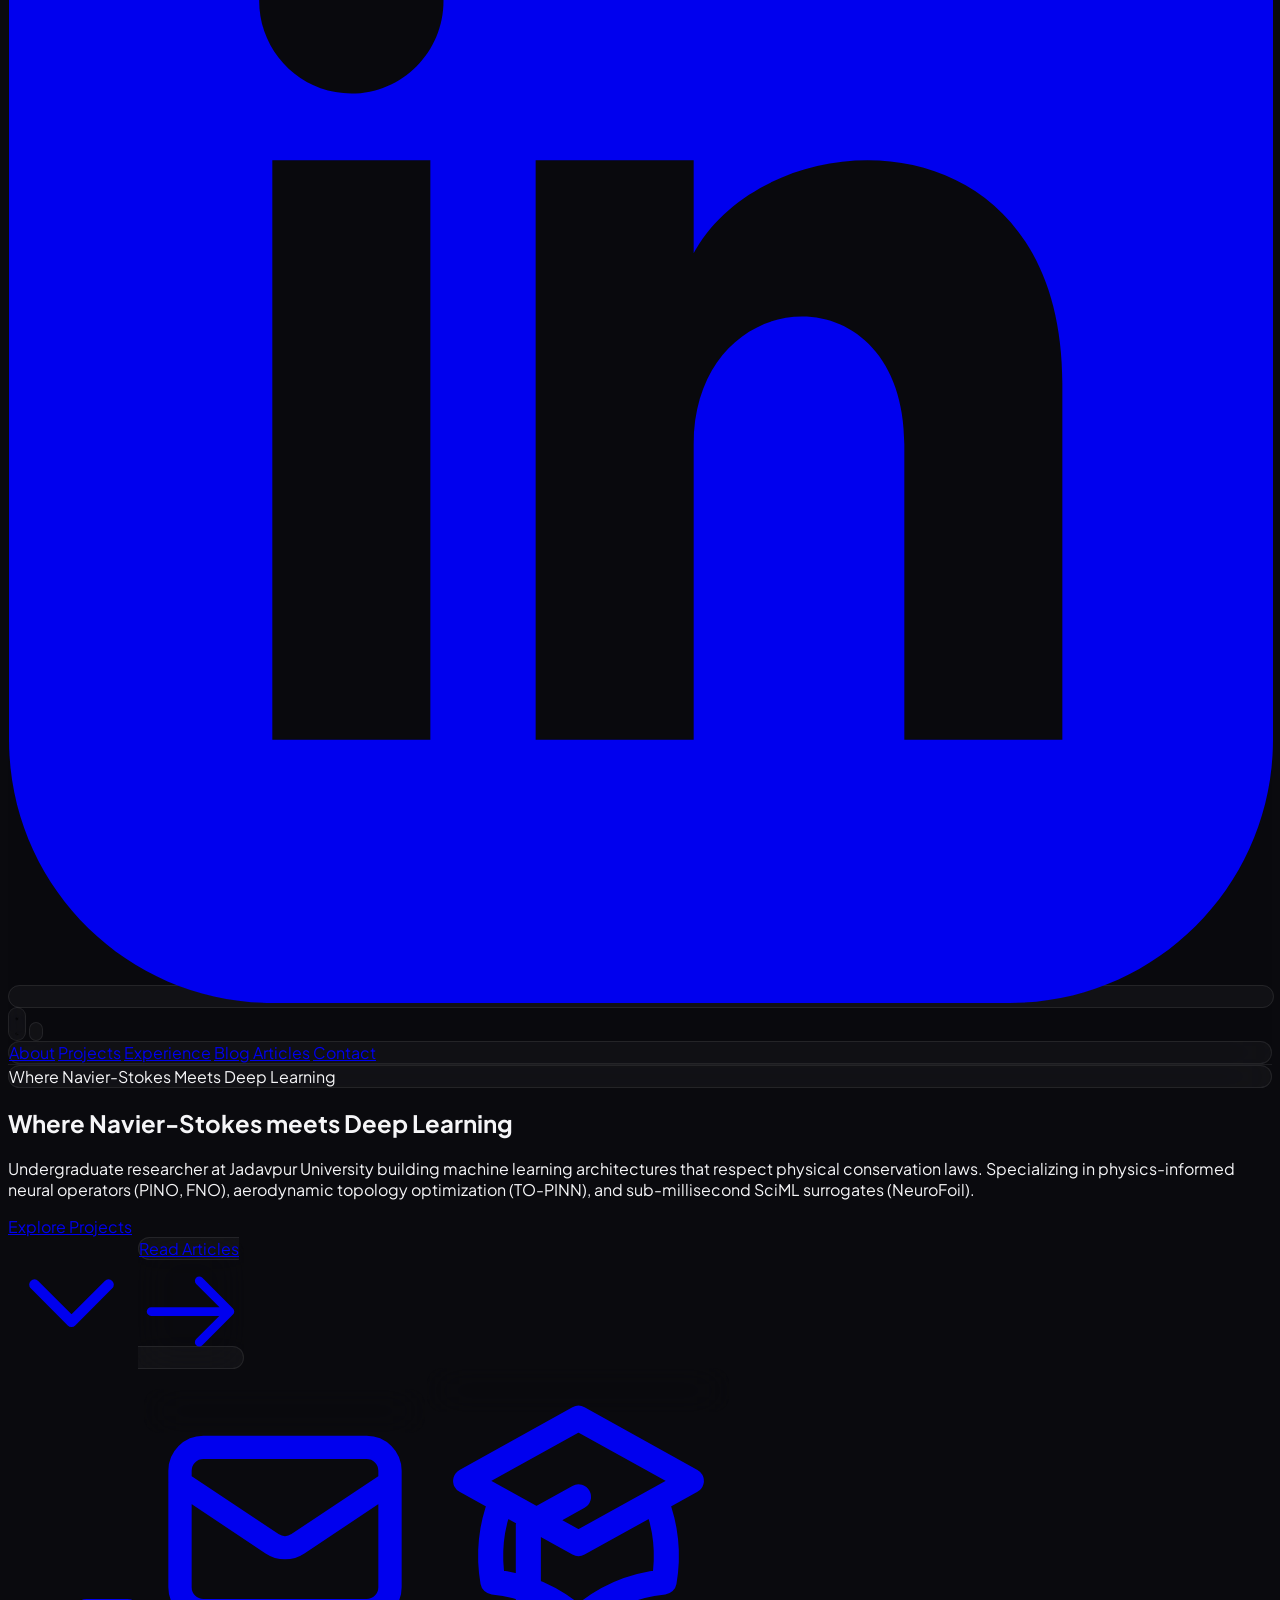
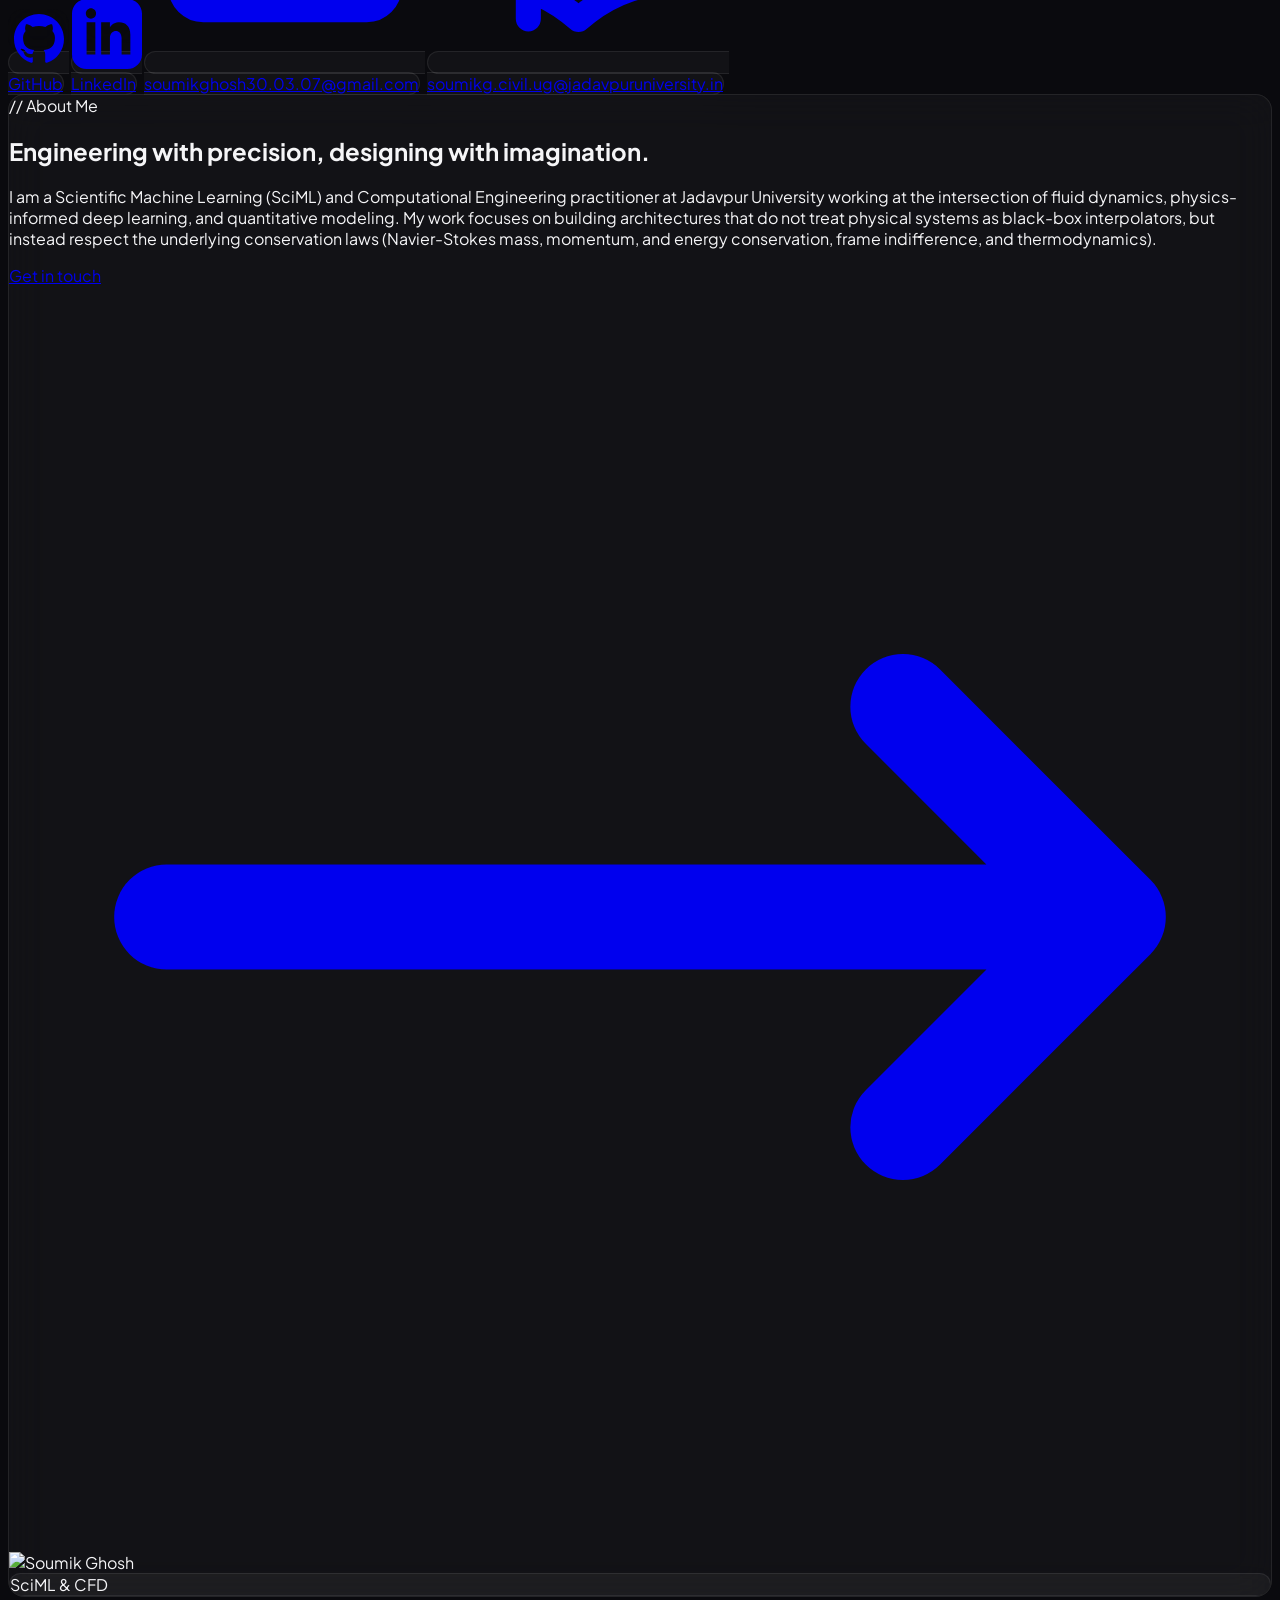
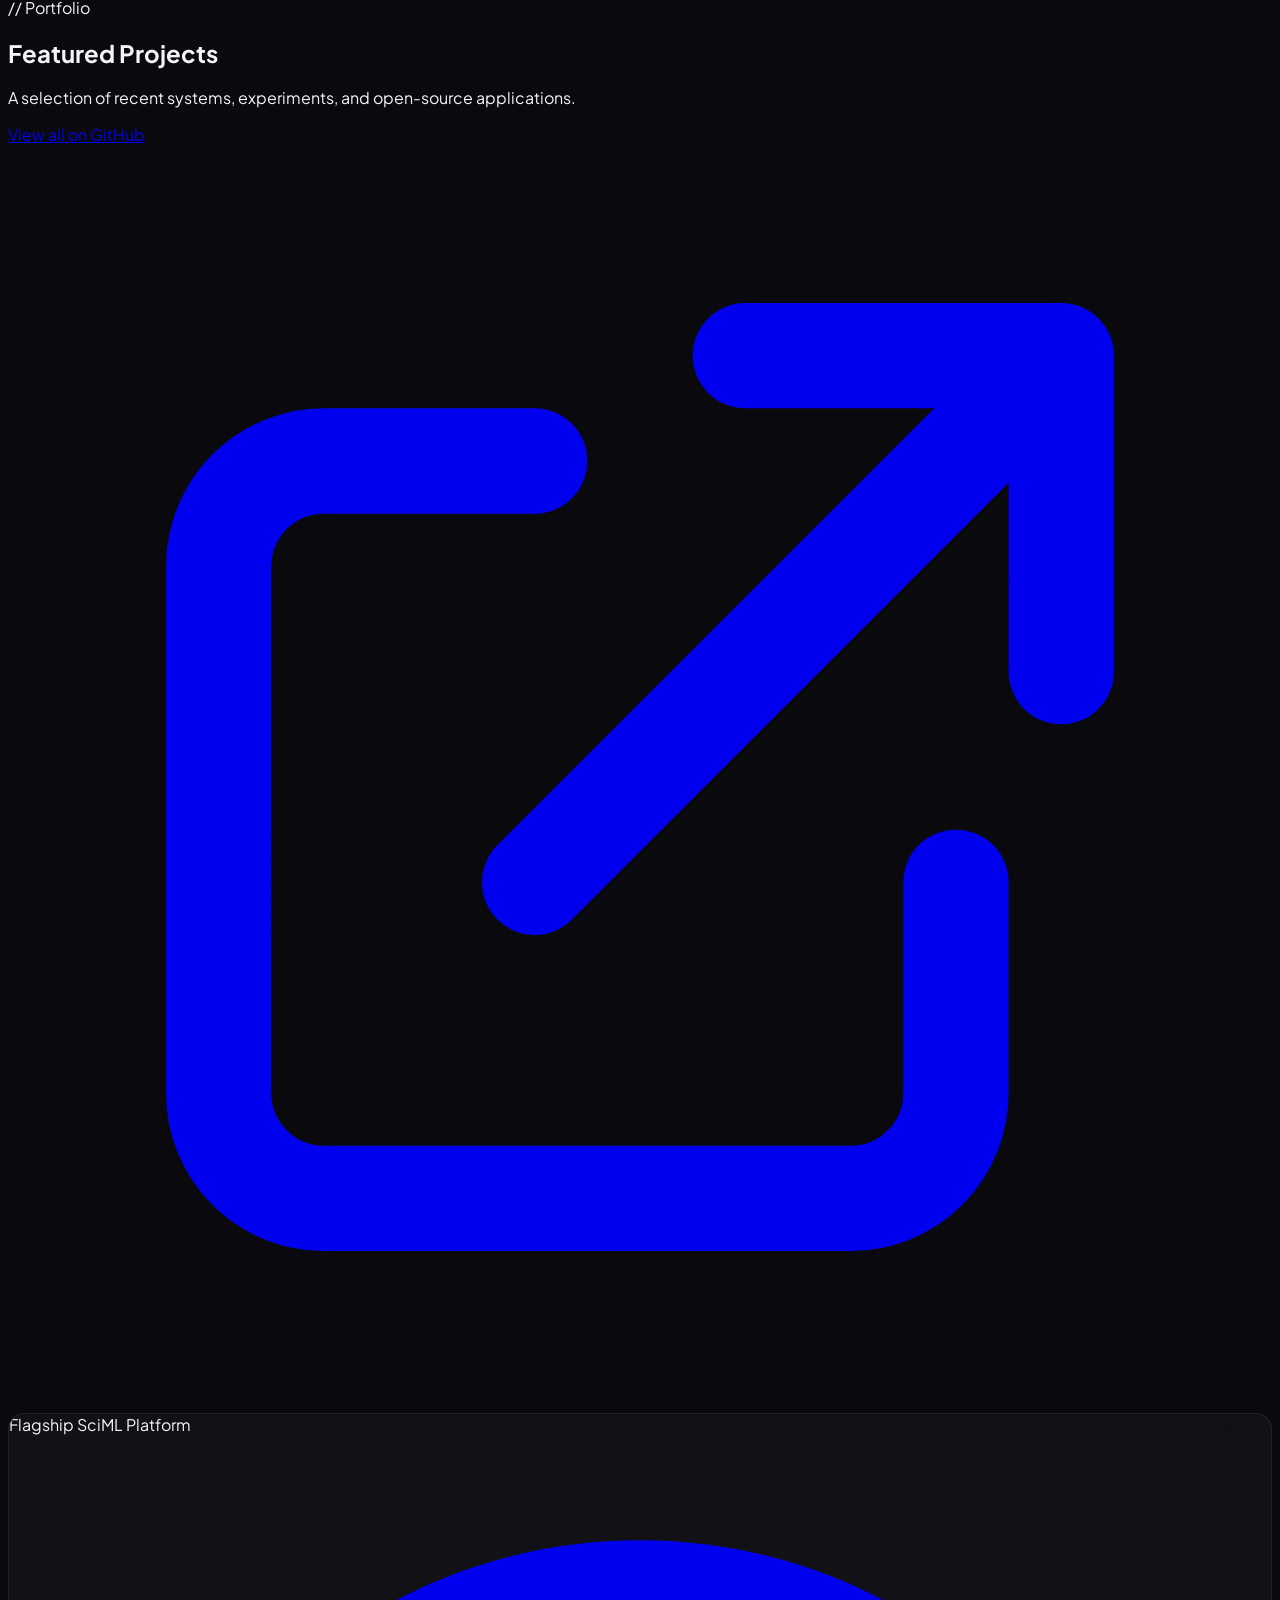
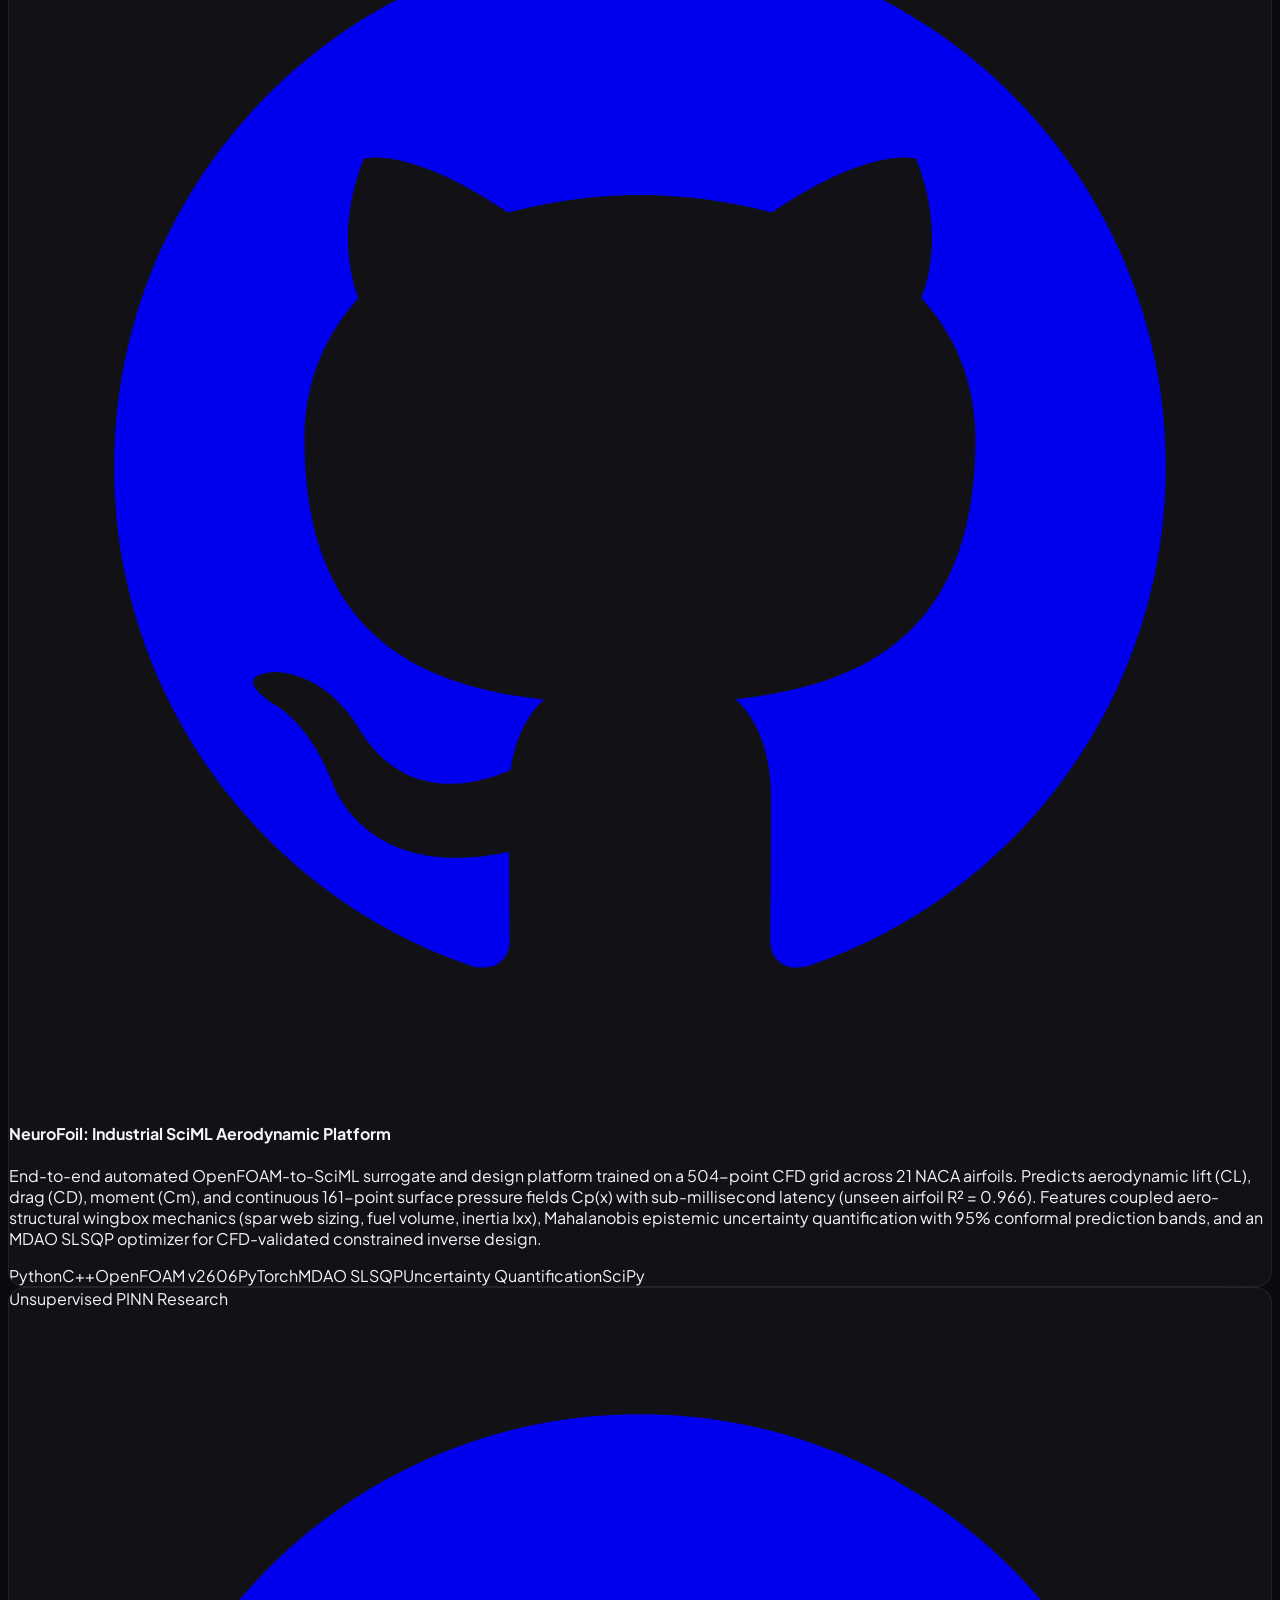
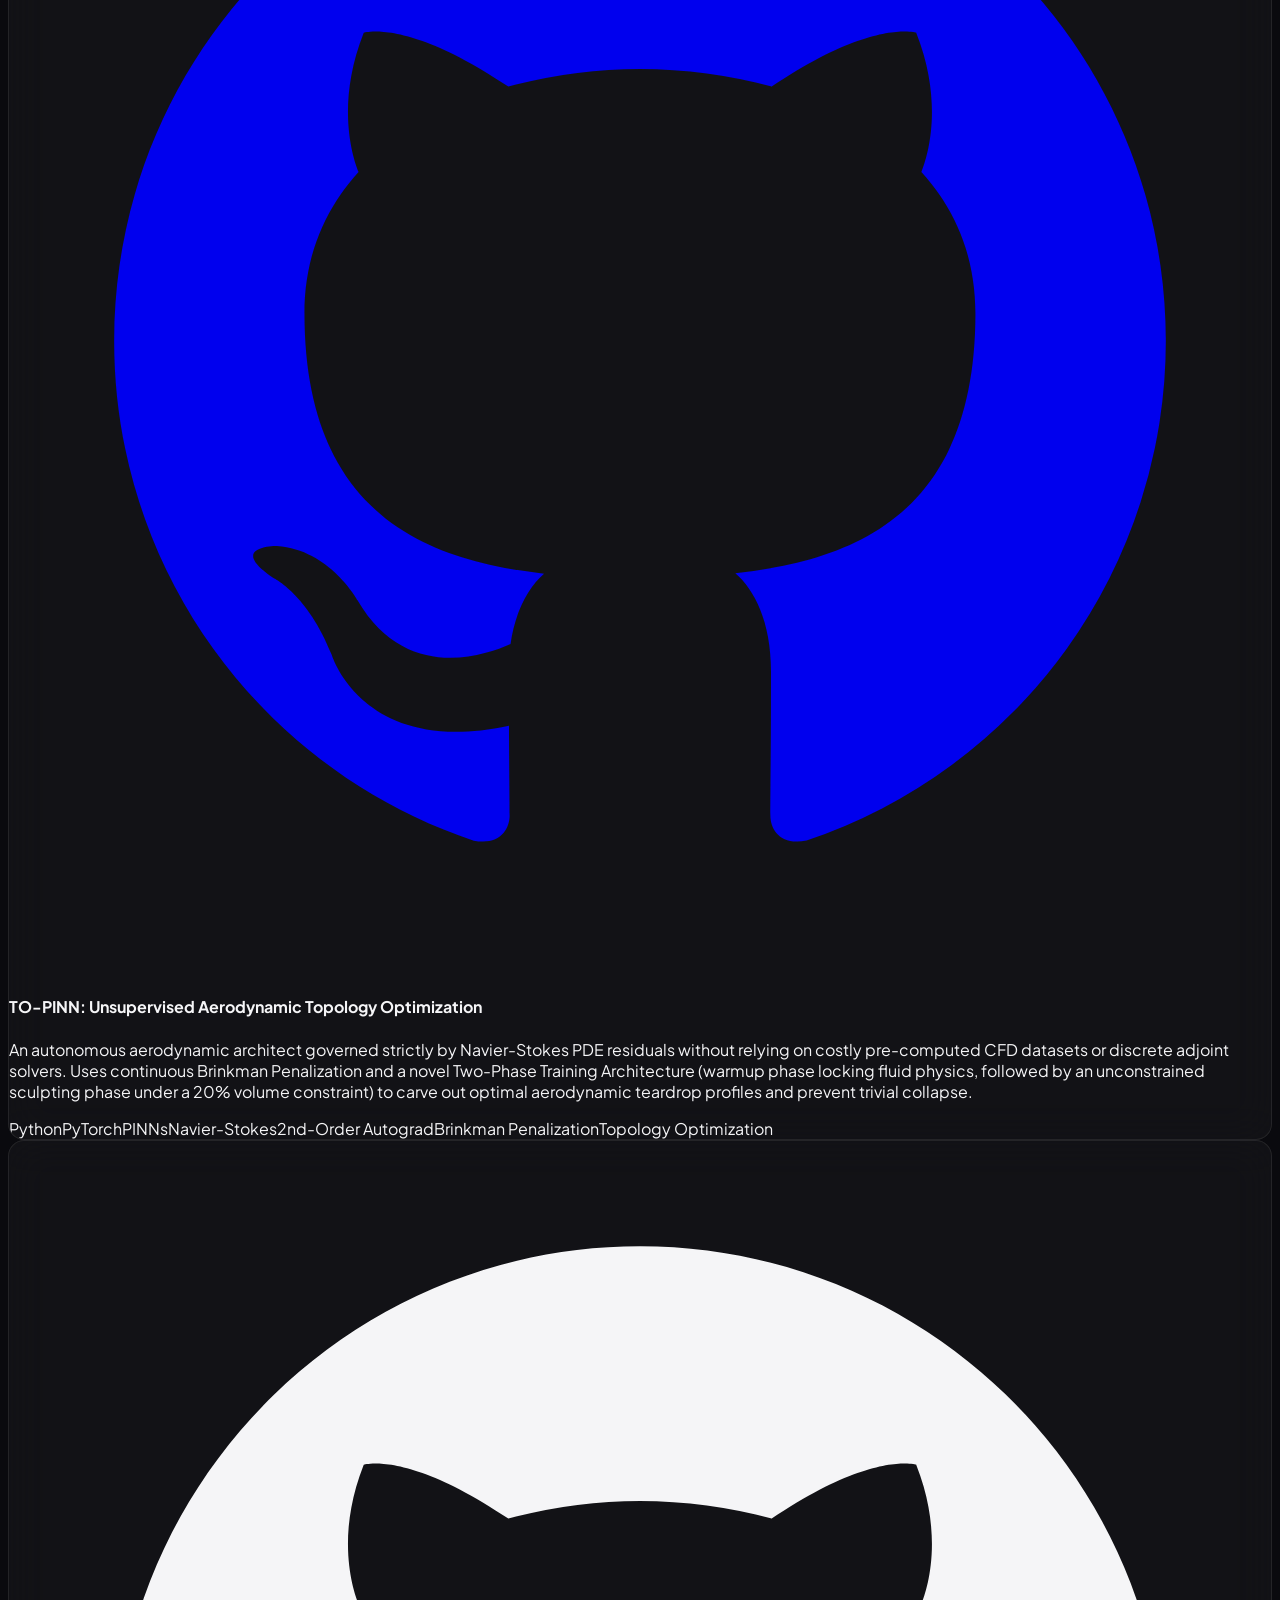
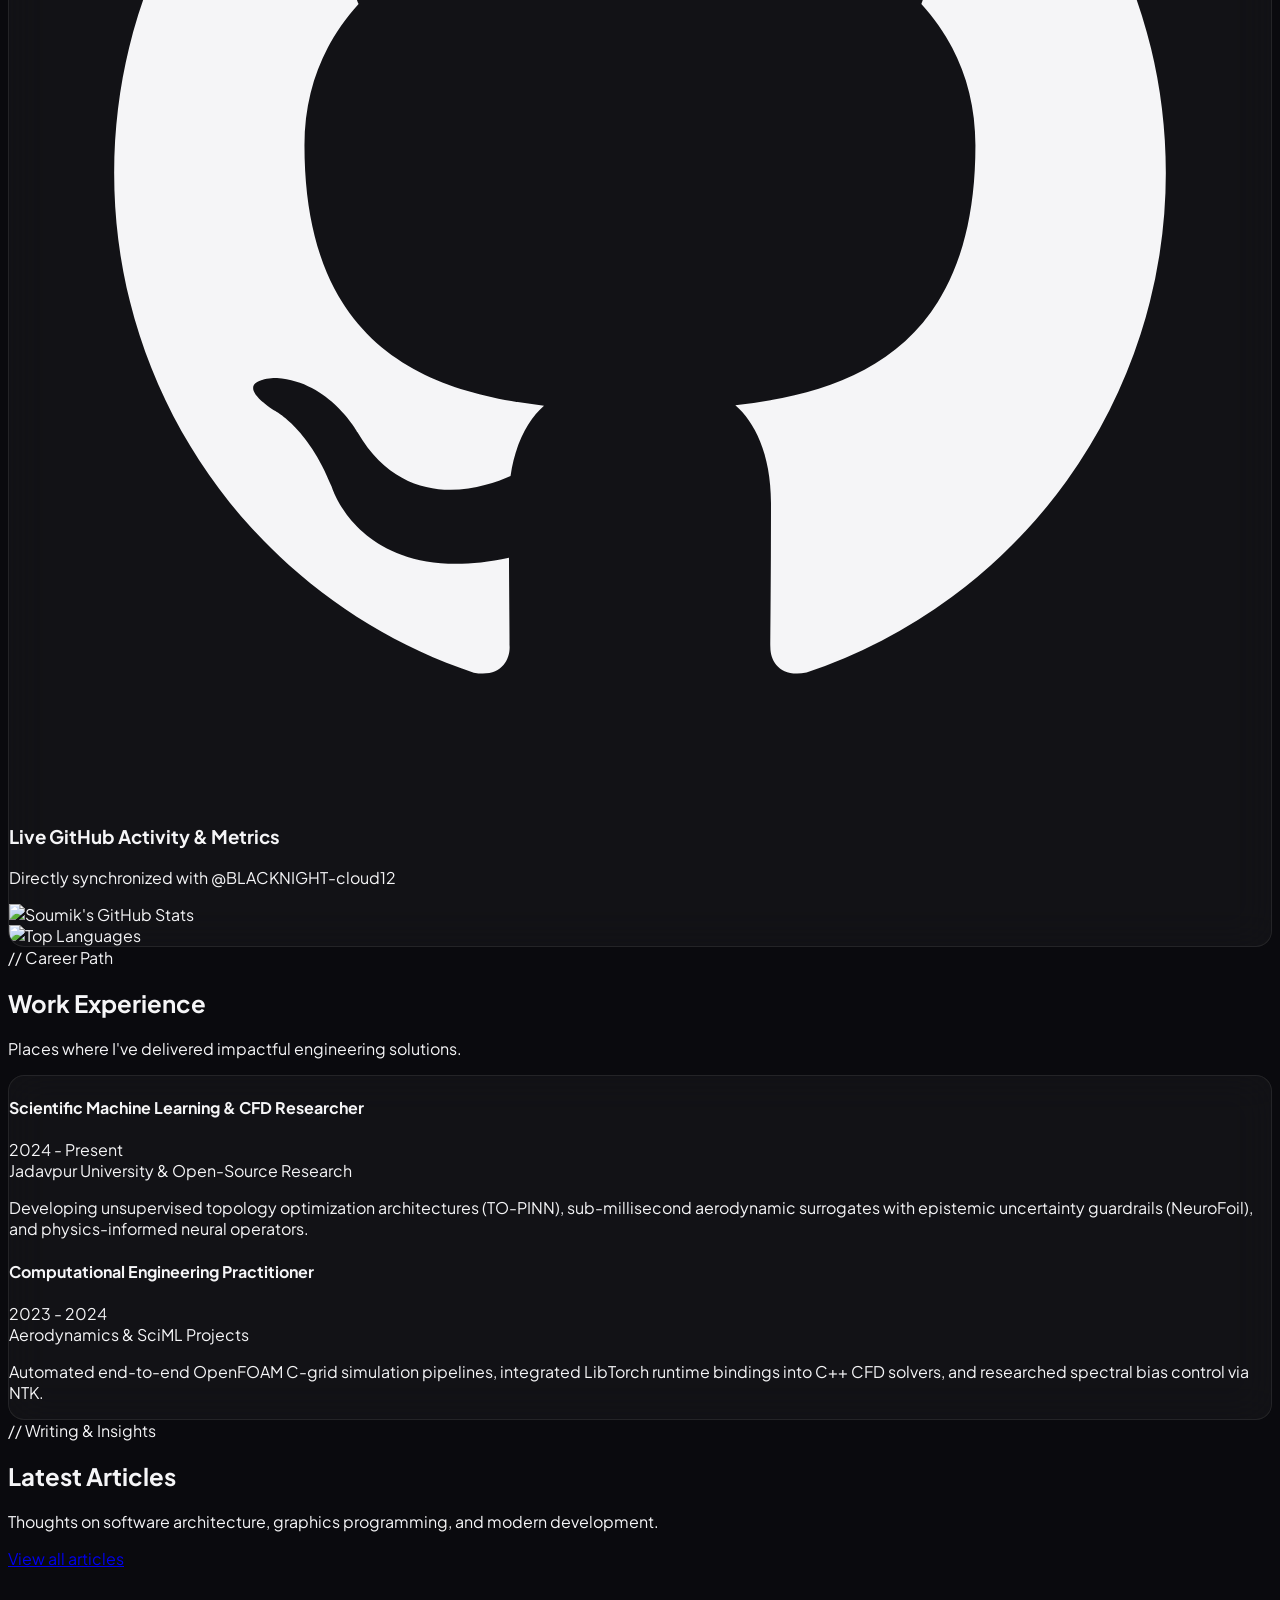
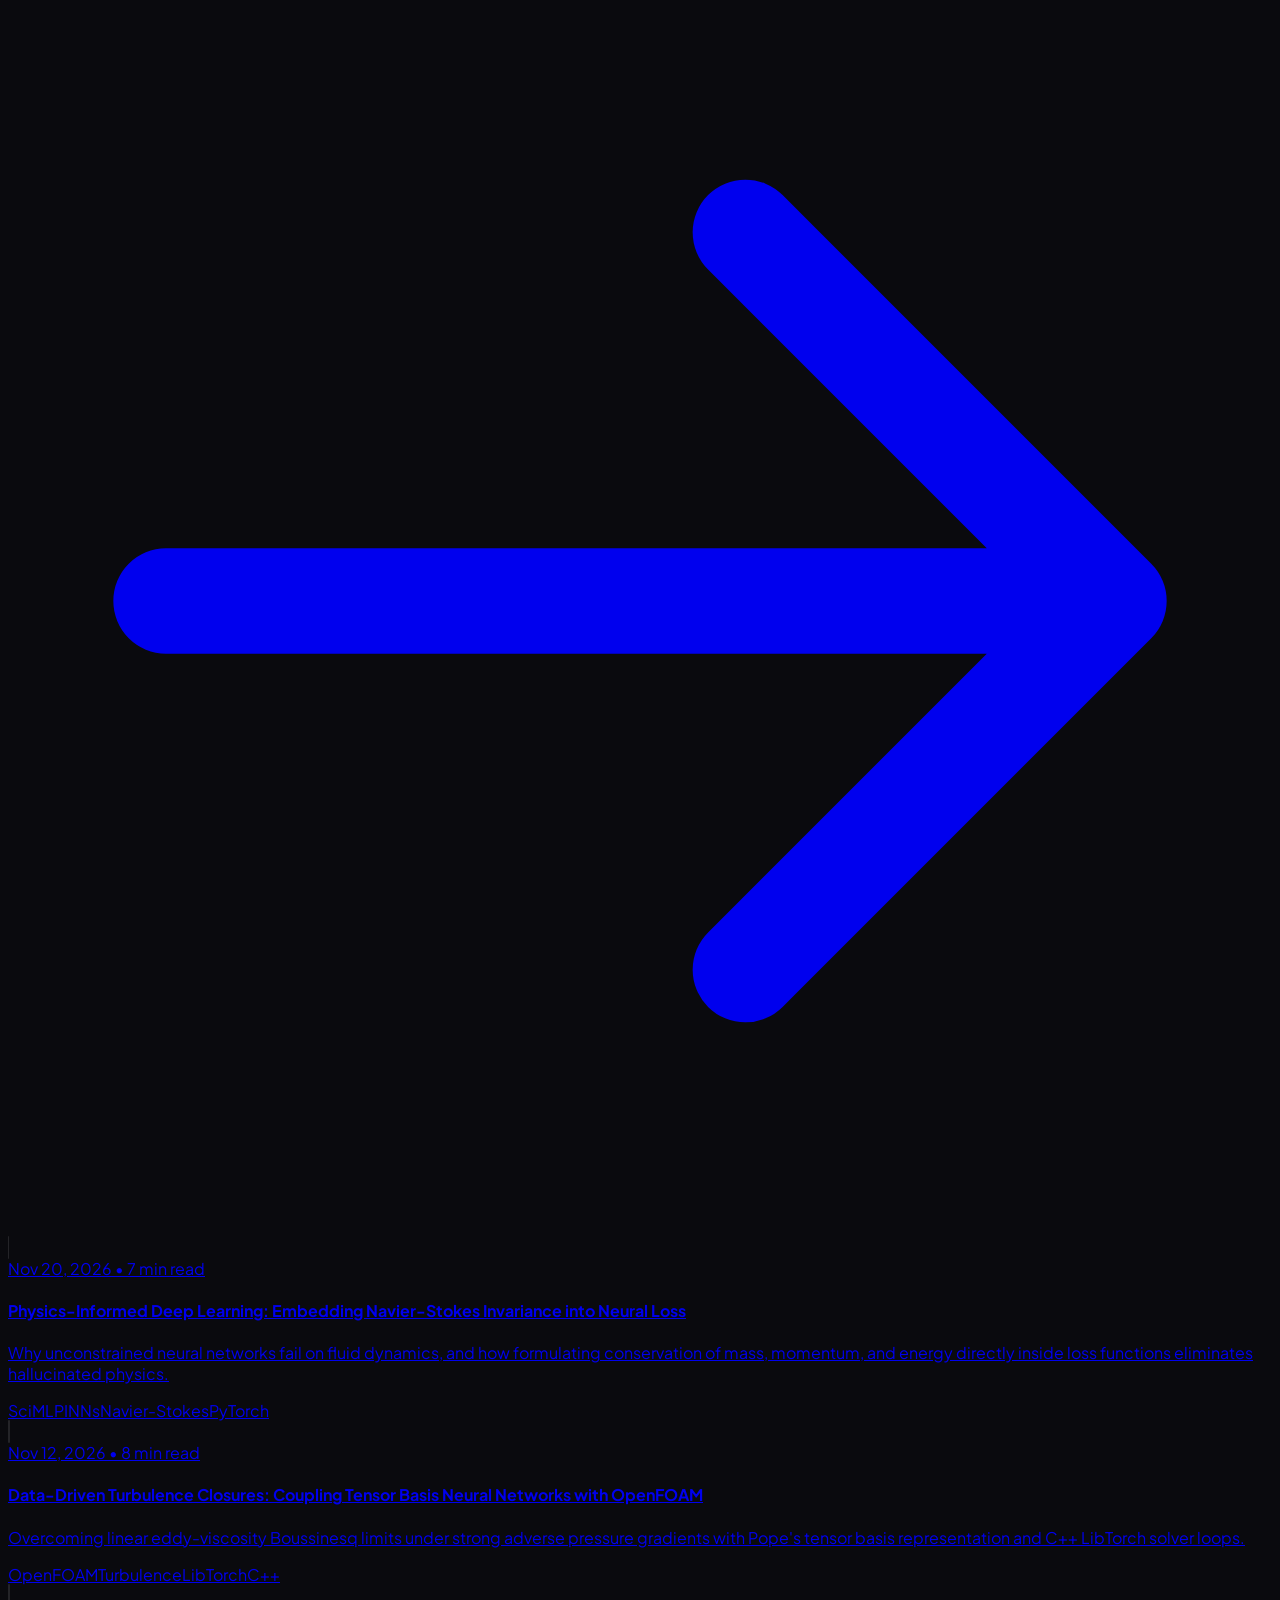
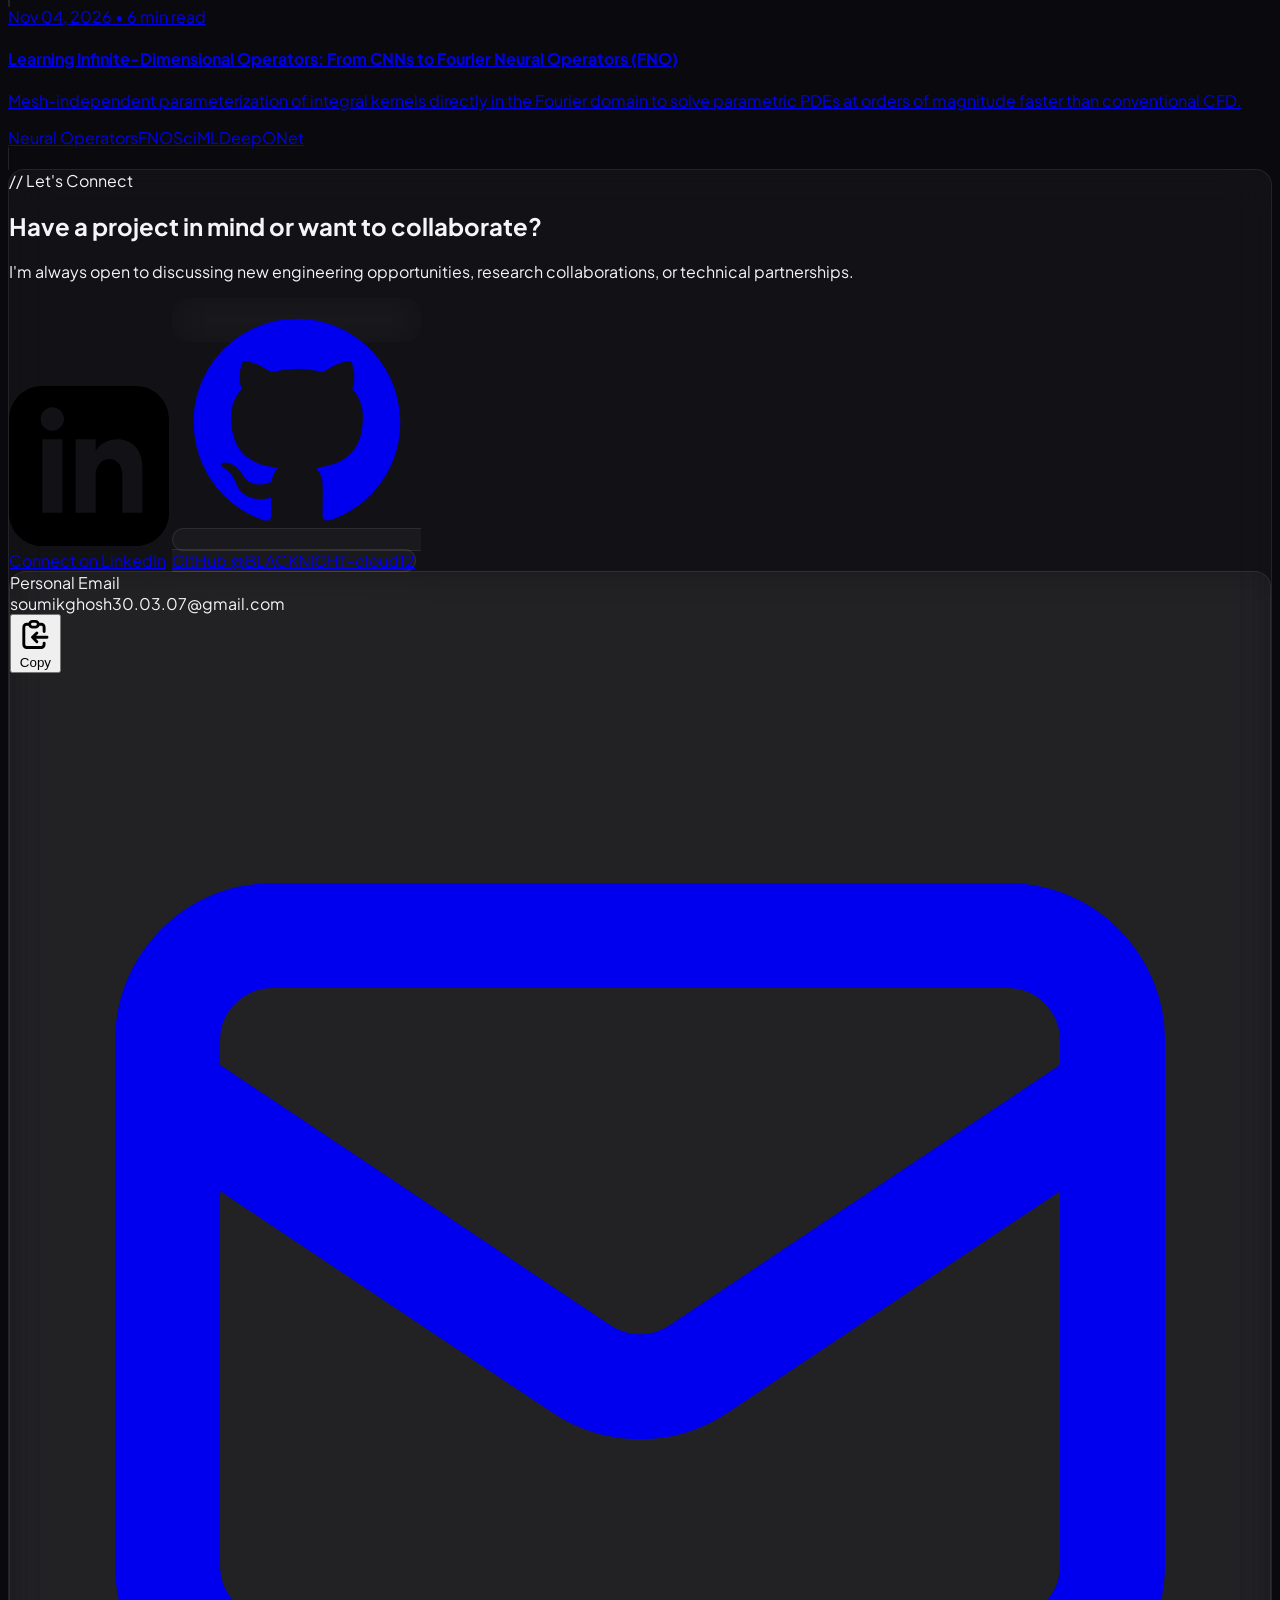
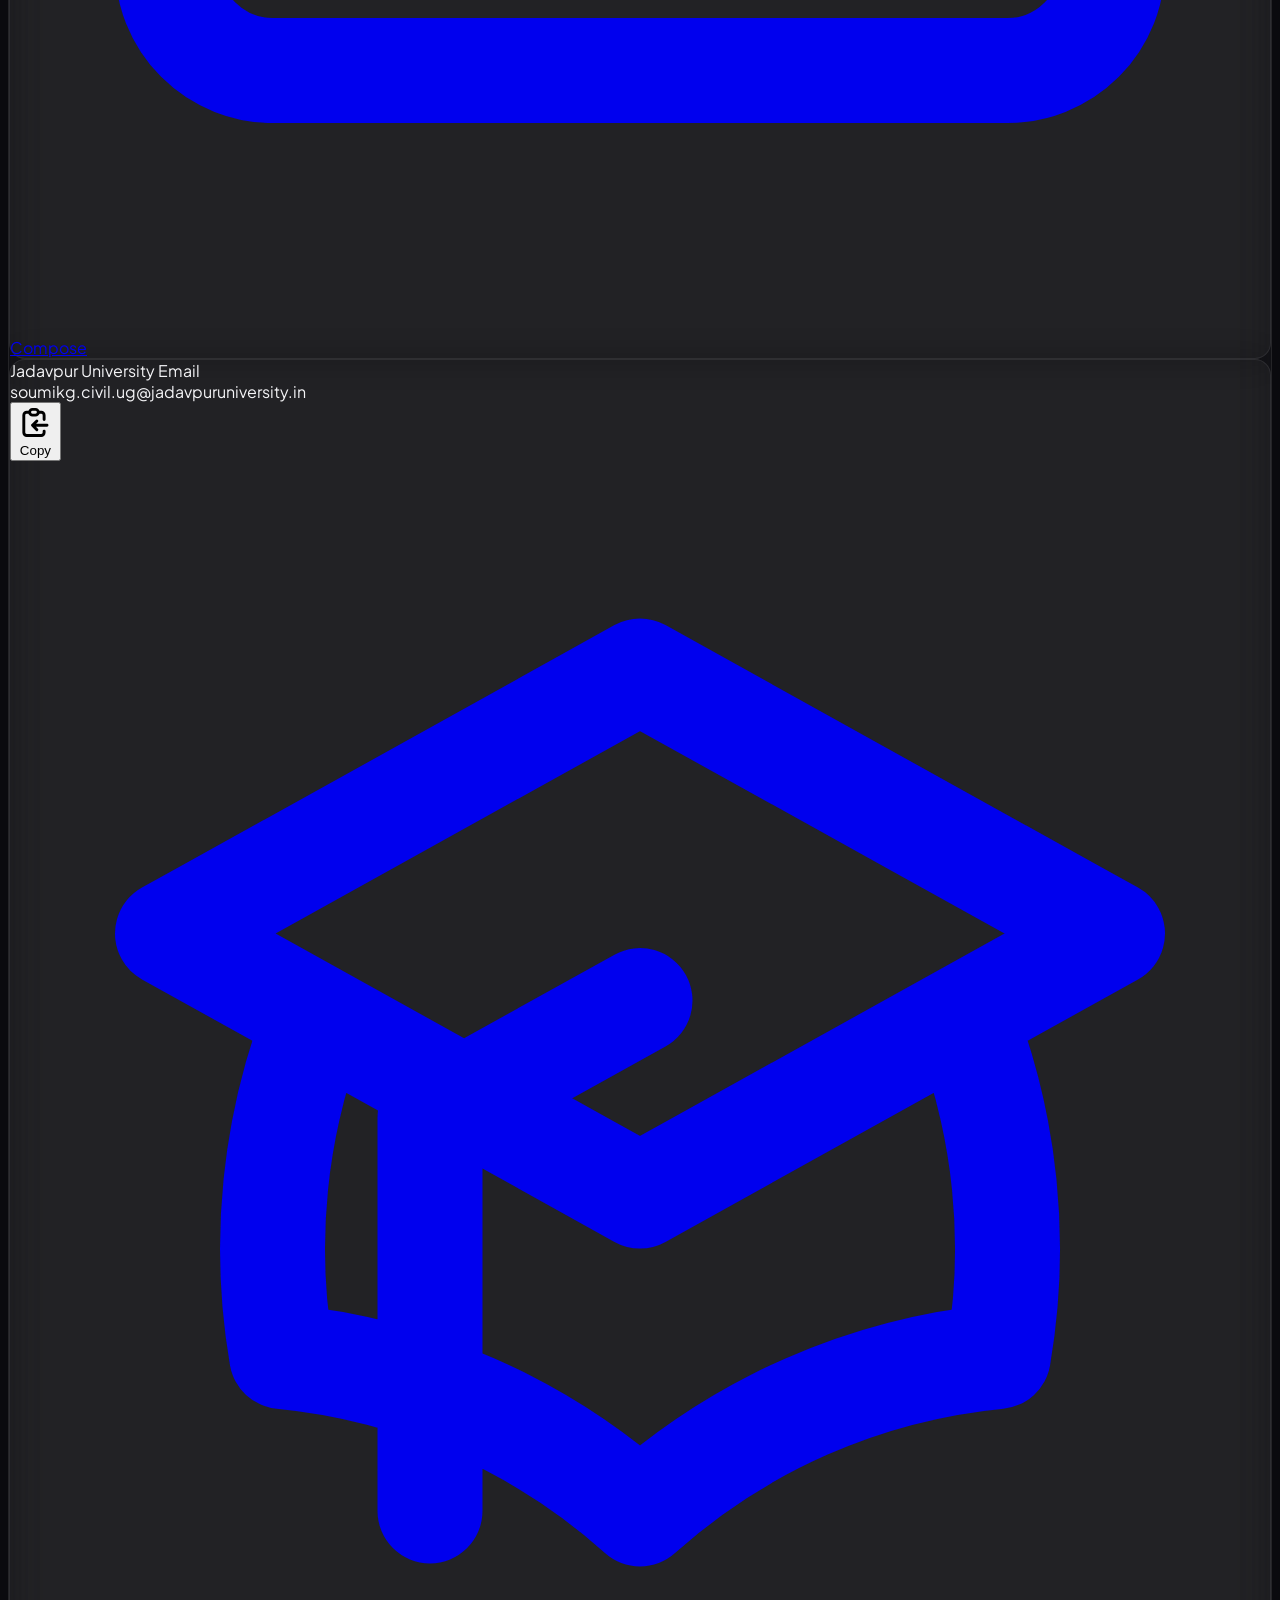
==== commit f27d3998: "feat: add personal and Jadavpur University college emails with dual copy & compose controls" ====
--- a/index.html
+++ b/index.html
@@ -160,15 +160,27 @@
         <!-- Social Connect Row with Magnetic effect -->
         <div class="flex flex-wrap items-center justify-center gap-3 mt-8 text-xs font-mono">
           <div class="magnetic-target">
-            <a href="https://github.com/BLACKNIGHT-cloud12" target="_blank" rel="noopener noreferrer" class="link-github px-4 py-2 rounded-xl glass-panel hover:bg-slate-800/90 text-slate-300 hover:text-white border border-slate-700/60 hover:border-sky-400/50 transition-all flex items-center gap-2">
+            <a href="https://github.com/BLACKNIGHT-cloud12" target="_blank" rel="noopener noreferrer" class="link-github px-3.5 py-2 rounded-xl glass-panel hover:bg-slate-800/90 text-slate-300 hover:text-white border border-slate-700/60 hover:border-sky-400/50 transition-all flex items-center gap-2">
               <svg class="w-4 h-4" fill="currentColor" viewBox="0 0 24 24"><path fill-rule="evenodd" clip-rule="evenodd" d="M12 2C6.477 2 2 6.484 2 12.017c0 4.425 2.865 8.18 6.839 9.504.5.092.682-.217.682-.483 0-.237-.008-.868-.013-1.703-2.782.605-3.369-1.343-3.369-1.343-.454-1.158-1.11-1.466-1.11-1.466-.908-.62.069-.608.069-.608 1.003.07 1.53 1.032 1.53 1.032.892 1.53 2.341 1.088 2.91.832.092-.647.35-1.088.636-1.338-2.22-.253-4.555-1.113-4.555-4.951 0-1.093.39-1.988 1.029-2.688-.103-.253-.446-1.272.098-2.65 0 0 .84-.27 2.75 1.026A9.564 9.564 0 0112 6.844c.85.004 1.705.115 2.504.337 1.909-1.296 2.747-1.027 2.747-1.027.546 1.379.202 2.398.1 2.651.64.7 1.028 1.595 1.028 2.688 0 3.848-2.339 4.695-4.566 4.943.359.309.678.92.678 1.855 0 1.338-.012 2.419-.012 2.747 0 .268.18.58.688.482A10.019 10.019 0 0022 12.017C22 6.484 17.522 2 12 2z"/></svg>
-              <span>github.com/BLACKNIGHT-cloud12</span>
-            </a>
-          </div>
-          <div class="magnetic-target">
-            <a href="https://www.linkedin.com/in/soumik-ghosh-434164377" target="_blank" rel="noopener noreferrer" class="link-linkedin px-4 py-2 rounded-xl glass-panel hover:bg-slate-800/90 text-slate-300 hover:text-white border border-slate-700/60 hover:border-[#0A66C2]/60 transition-all flex items-center gap-2">
+              <span>GitHub</span>
+            </a>
+          </div>
+          <div class="magnetic-target">
+            <a href="https://www.linkedin.com/in/soumik-ghosh-434164377" target="_blank" rel="noopener noreferrer" class="link-linkedin px-3.5 py-2 rounded-xl glass-panel hover:bg-slate-800/90 text-slate-300 hover:text-white border border-slate-700/60 hover:border-[#0A66C2]/60 transition-all flex items-center gap-2">
               <svg class="w-4 h-4 text-[#0A66C2]" fill="currentColor" viewBox="0 0 24 24"><path d="M19 0h-14c-2.761 0-5 2.239-5 5v14c0 2.761 2.239 5 5 5h14c2.762 0 5-2.239 5-5v-14c0-2.761-2.238-5-5-5zm-11 19h-3v-11h3v11zm-1.5-12.268c-.966 0-1.75-.79-1.75-1.764s.784-1.764 1.75-1.764 1.75.79 1.75 1.764-.783 1.764-1.75 1.764zm13.5 12.268h-3v-5.604c0-3.368-4-3.113-4 0v5.604h-3v-11h3v1.765c1.396-2.586 7-2.777 7 2.476v6.759z"/></svg>
-              <span>linkedin.com/in/soumik-ghosh</span>
+              <span>LinkedIn</span>
+            </a>
+          </div>
+          <div class="magnetic-target">
+            <a href="mailto:soumikghosh30.03.07@gmail.com" class="px-3.5 py-2 rounded-xl glass-panel hover:bg-slate-800/90 text-slate-300 hover:text-white border border-slate-700/60 hover:border-emerald-400/50 transition-all flex items-center gap-2" title="Personal Email">
+              <svg class="w-4 h-4 text-emerald-400" fill="none" stroke="currentColor" viewBox="0 0 24 24"><path stroke-linecap="round" stroke-linejoin="round" stroke-width="2" d="M3 8l7.89 5.26a2 2 0 002.22 0L21 8M5 19h14a2 2 0 002-2V7a2 2 0 00-2-2H5a2 2 0 00-2 2v10a2 2 0 002 2z"></path></svg>
+              <span>soumikghosh30.03.07@gmail.com</span>
+            </a>
+          </div>
+          <div class="magnetic-target">
+            <a href="mailto:soumikg.civil.ug@jadavpuruniversity.in" class="px-3.5 py-2 rounded-xl glass-panel hover:bg-slate-800/90 text-slate-300 hover:text-white border border-slate-700/60 hover:border-sky-400/50 transition-all flex items-center gap-2" title="Jadavpur University Institutional Email">
+              <svg class="w-4 h-4 text-sky-400" fill="none" stroke="currentColor" viewBox="0 0 24 24"><path stroke-linecap="round" stroke-linejoin="round" stroke-width="2" d="M12 14l9-5-9-5-9 5 9 5zm0 0l6.16-3.422a12.083 12.083 0 01.665 6.479A11.952 11.952 0 0012 20.055a11.952 11.952 0 00-6.824-2.998 12.078 12.078 0 01.665-6.479L12 14zm-4 6v-7.5l4-2.222"></path></svg>
+              <span>soumikg.civil.ug@jadavpuruniversity.in</span>
             </a>
           </div>
         </div>
@@ -314,7 +326,8 @@
             I'm always open to discussing new engineering opportunities, research collaborations, or technical partnerships.
           </p>
 
-          <div class="flex flex-wrap items-center justify-center gap-4">
+          <!-- Social Channels Row -->
+          <div class="flex flex-wrap items-center justify-center gap-4 mb-8">
             <div class="magnetic-target">
               <a href="https://www.linkedin.com/in/soumik-ghosh-434164377" target="_blank" rel="noopener noreferrer" class="link-linkedin px-6 py-3.5 rounded-xl bg-[#0A66C2] hover:bg-[#084e96] text-white font-semibold text-sm shadow-xl shadow-[#0A66C2]/25 hover:scale-[1.02] active:scale-[0.98] transition-all flex items-center gap-2.5">
                 <svg class="w-4 h-4 fill-white" viewBox="0 0 24 24"><path d="M19 0h-14c-2.761 0-5 2.239-5 5v14c0 2.761 2.239 5 5 5h14c2.762 0 5-2.239 5-5v-14c0-2.761-2.238-5-5-5zm-11 19h-3v-11h3v11zm-1.5-12.268c-.966 0-1.75-.79-1.75-1.764s.784-1.764 1.75-1.764 1.75.79 1.75 1.764-.783 1.764-1.75 1.764zm13.5 12.268h-3v-5.604c0-3.368-4-3.113-4 0v5.604h-3v-11h3v1.765c1.396-2.586 7-2.777 7 2.476v6.759z"/></svg>
@@ -327,17 +340,58 @@
                 <span>GitHub @BLACKNIGHT-cloud12</span>
               </a>
             </div>
-            <div class="magnetic-target">
-              <button id="copy-email-btn" type="button" class="px-6 py-3.5 rounded-xl glass-panel hover:bg-slate-800 text-slate-200 font-semibold text-sm border border-slate-700/80 hover:scale-[1.02] active:scale-[0.98] transition-all flex items-center gap-2">
-                <svg class="w-4 h-4" fill="none" stroke="currentColor" viewBox="0 0 24 24"><path stroke-linecap="round" stroke-linejoin="round" stroke-width="2" d="M8 5H6a2 2 0 00-2 2v12a2 2 0 002 2h10a2 2 0 002-2v-1M8 5a2 2 0 002 2h2a2 2 0 002-2M8 5a2 2 0 012-2h2a2 2 0 012 2m0 0h2a2 2 0 012 2v3m2 4H10m0 0l3-3m-3 3l3 3"></path></svg>
-                <span>Copy Email</span>
-              </button>
-            </div>
-            <div class="magnetic-target">
-              <a href="mailto:soumikghosh30.03.07@gmail.com" class="link-email px-6 py-3.5 rounded-xl glass-panel hover:bg-slate-800 text-slate-200 font-semibold text-sm border border-slate-700/80 hover:scale-[1.02] active:scale-[0.98] transition-all flex items-center gap-2">
-                <svg class="w-4 h-4" fill="none" stroke="currentColor" viewBox="0 0 24 24"><path stroke-linecap="round" stroke-linejoin="round" stroke-width="2" d="M3 8l7.89 5.26a2 2 0 002.22 0L21 8M5 19h14a2 2 0 002-2V7a2 2 0 00-2-2H5a2 2 0 00-2 2v10a2 2 0 002 2z"></path></svg>
-                <span>Send Direct Email</span>
-              </a>
+          </div>
+
+          <!-- Dual Email Inboxes: Personal & Institutional -->
+          <div class="grid grid-cols-1 md:grid-cols-2 gap-4 max-w-3xl mx-auto text-left">
+            <!-- Personal Email Box -->
+            <div class="glass-panel p-5 rounded-2xl border border-slate-800/90 flex flex-col justify-between">
+              <div>
+                <div class="flex items-center justify-between mb-2">
+                  <span class="text-xs font-mono font-semibold uppercase text-emerald-400 flex items-center gap-1.5">
+                    <span class="w-1.5 h-1.5 rounded-full bg-emerald-400"></span>
+                    Personal Email
+                  </span>
+                </div>
+                <div class="text-sm sm:text-base font-bold text-slate-100 font-mono break-all mb-4">
+                  soumikghosh30.03.07@gmail.com
+                </div>
+              </div>
+              <div class="flex items-center gap-2 pt-2 border-t border-slate-800">
+                <button id="copy-personal-email-btn" type="button" class="flex-1 px-3 py-2 rounded-lg bg-slate-900/90 hover:bg-slate-800 text-xs font-medium text-slate-300 hover:text-white transition-colors flex items-center justify-center gap-1.5 border border-slate-700/60">
+                  <svg class="w-3.5 h-3.5" fill="none" stroke="currentColor" viewBox="0 0 24 24"><path stroke-linecap="round" stroke-linejoin="round" stroke-width="2" d="M8 5H6a2 2 0 00-2 2v12a2 2 0 002 2h10a2 2 0 002-2v-1M8 5a2 2 0 002 2h2a2 2 0 002-2M8 5a2 2 0 012-2h2a2 2 0 012 2m0 0h2a2 2 0 012 2v3m2 4H10m0 0l3-3m-3 3l3 3"></path></svg>
+                  <span>Copy</span>
+                </button>
+                <a href="mailto:soumikghosh30.03.07@gmail.com" class="flex-1 px-3 py-2 rounded-lg bg-indigo-600/20 hover:bg-indigo-600/30 text-indigo-400 text-xs font-medium transition-colors flex items-center justify-center gap-1.5 border border-indigo-500/30">
+                  <svg class="w-3.5 h-3.5" fill="none" stroke="currentColor" viewBox="0 0 24 24"><path stroke-linecap="round" stroke-linejoin="round" stroke-width="2" d="M3 8l7.89 5.26a2 2 0 002.22 0L21 8M5 19h14a2 2 0 002-2V7a2 2 0 00-2-2H5a2 2 0 00-2 2v10a2 2 0 002 2z"></path></svg>
+                  <span>Compose</span>
+                </a>
+              </div>
+            </div>
+
+            <!-- College Institutional Email Box -->
+            <div class="glass-panel p-5 rounded-2xl border border-slate-800/90 flex flex-col justify-between">
+              <div>
+                <div class="flex items-center justify-between mb-2">
+                  <span class="text-xs font-mono font-semibold uppercase text-sky-400 flex items-center gap-1.5">
+                    <span class="w-1.5 h-1.5 rounded-full bg-sky-400"></span>
+                    Jadavpur University Email
+                  </span>
+                </div>
+                <div class="text-sm sm:text-base font-bold text-slate-100 font-mono break-all mb-4">
+                  soumikg.civil.ug@jadavpuruniversity.in
+                </div>
+              </div>
+              <div class="flex items-center gap-2 pt-2 border-t border-slate-800">
+                <button id="copy-college-email-btn" type="button" class="flex-1 px-3 py-2 rounded-lg bg-slate-900/90 hover:bg-slate-800 text-xs font-medium text-slate-300 hover:text-white transition-colors flex items-center justify-center gap-1.5 border border-slate-700/60">
+                  <svg class="w-3.5 h-3.5" fill="none" stroke="currentColor" viewBox="0 0 24 24"><path stroke-linecap="round" stroke-linejoin="round" stroke-width="2" d="M8 5H6a2 2 0 00-2 2v12a2 2 0 002 2h10a2 2 0 002-2v-1M8 5a2 2 0 002 2h2a2 2 0 002-2M8 5a2 2 0 012-2h2a2 2 0 012 2m0 0h2a2 2 0 012 2v3m2 4H10m0 0l3-3m-3 3l3 3"></path></svg>
+                  <span>Copy</span>
+                </button>
+                <a href="mailto:soumikg.civil.ug@jadavpuruniversity.in" class="flex-1 px-3 py-2 rounded-lg bg-sky-500/20 hover:bg-sky-500/30 text-sky-400 text-xs font-medium transition-colors flex items-center justify-center gap-1.5 border border-sky-500/30">
+                  <svg class="w-3.5 h-3.5" fill="none" stroke="currentColor" viewBox="0 0 24 24"><path stroke-linecap="round" stroke-linejoin="round" stroke-width="2" d="M12 14l9-5-9-5-9 5 9 5zm0 0l6.16-3.422a12.083 12.083 0 01.665 6.479A11.952 11.952 0 0012 20.055a11.952 11.952 0 00-6.824-2.998 12.078 12.078 0 01.665-6.479L12 14zm-4 6v-7.5l4-2.222"></path></svg>
+                  <span>Academic Mail</span>
+                </a>
+              </div>
             </div>
           </div>
         </div>
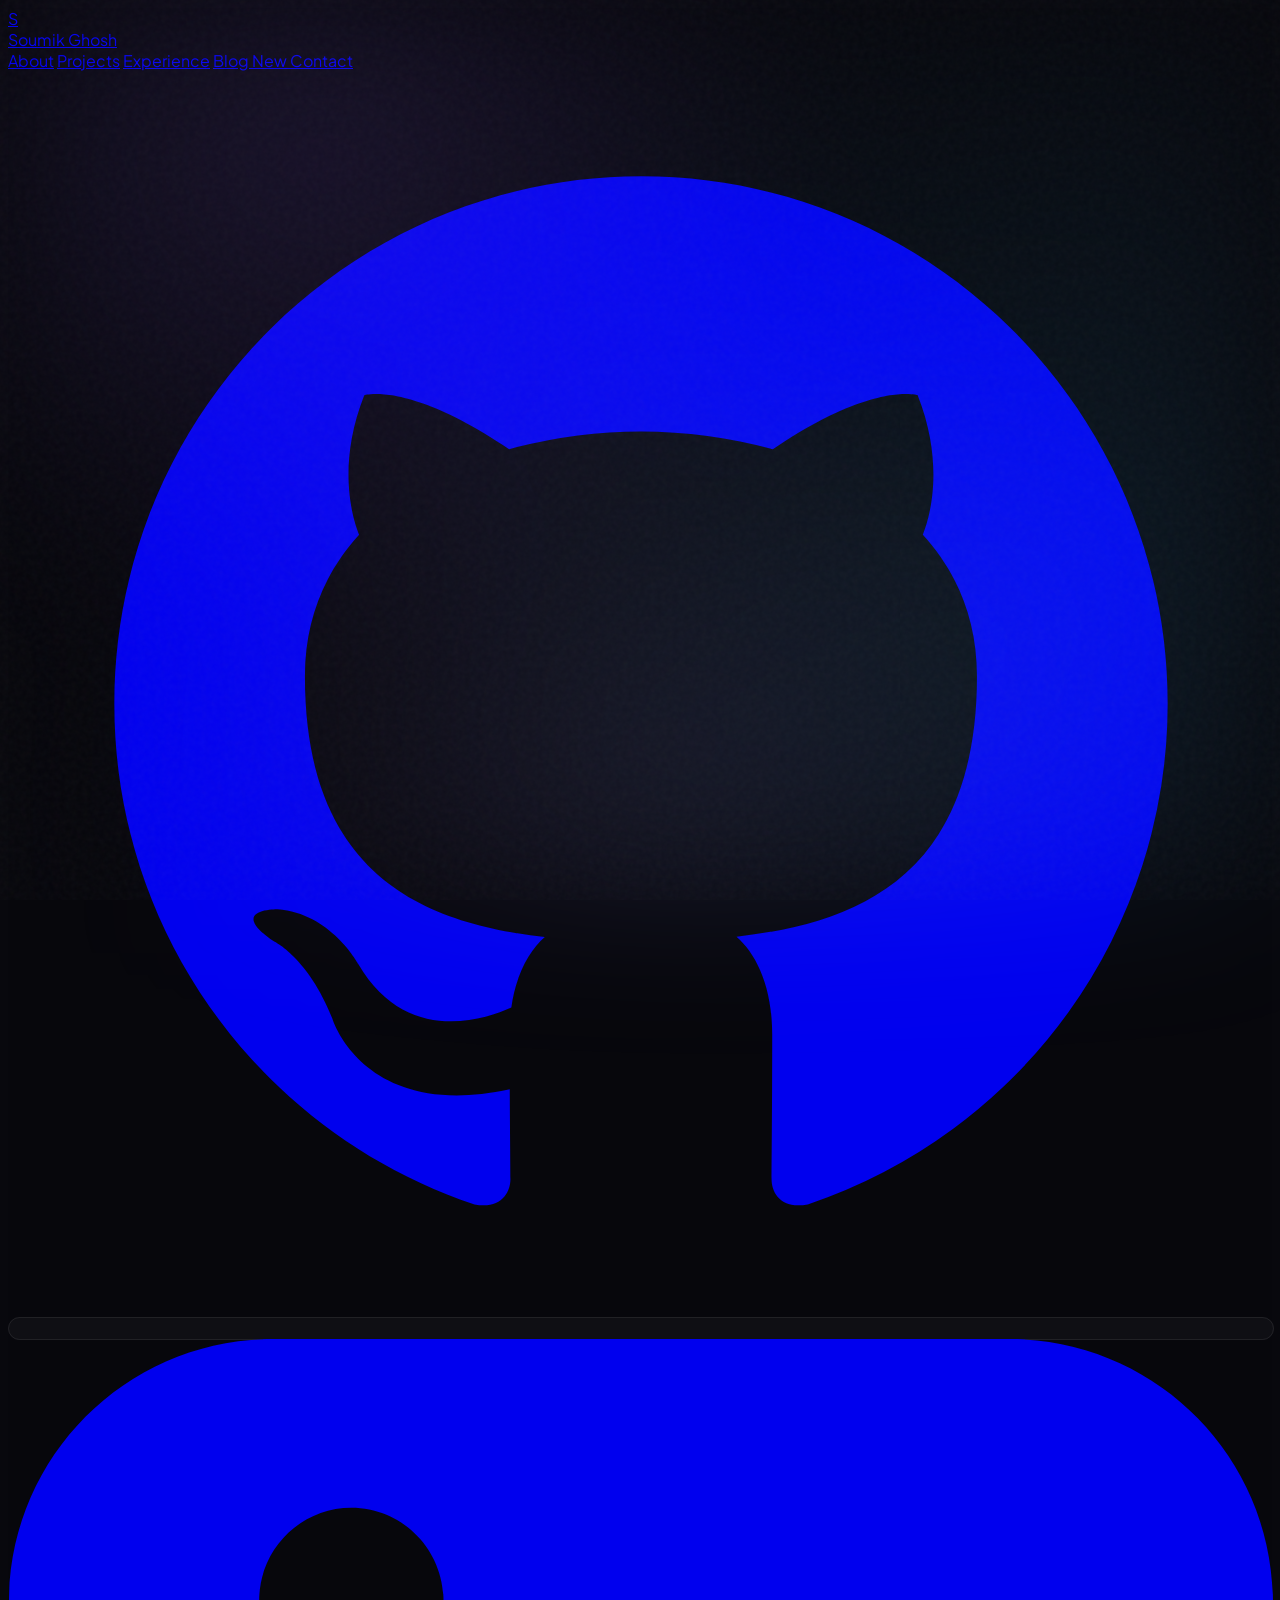
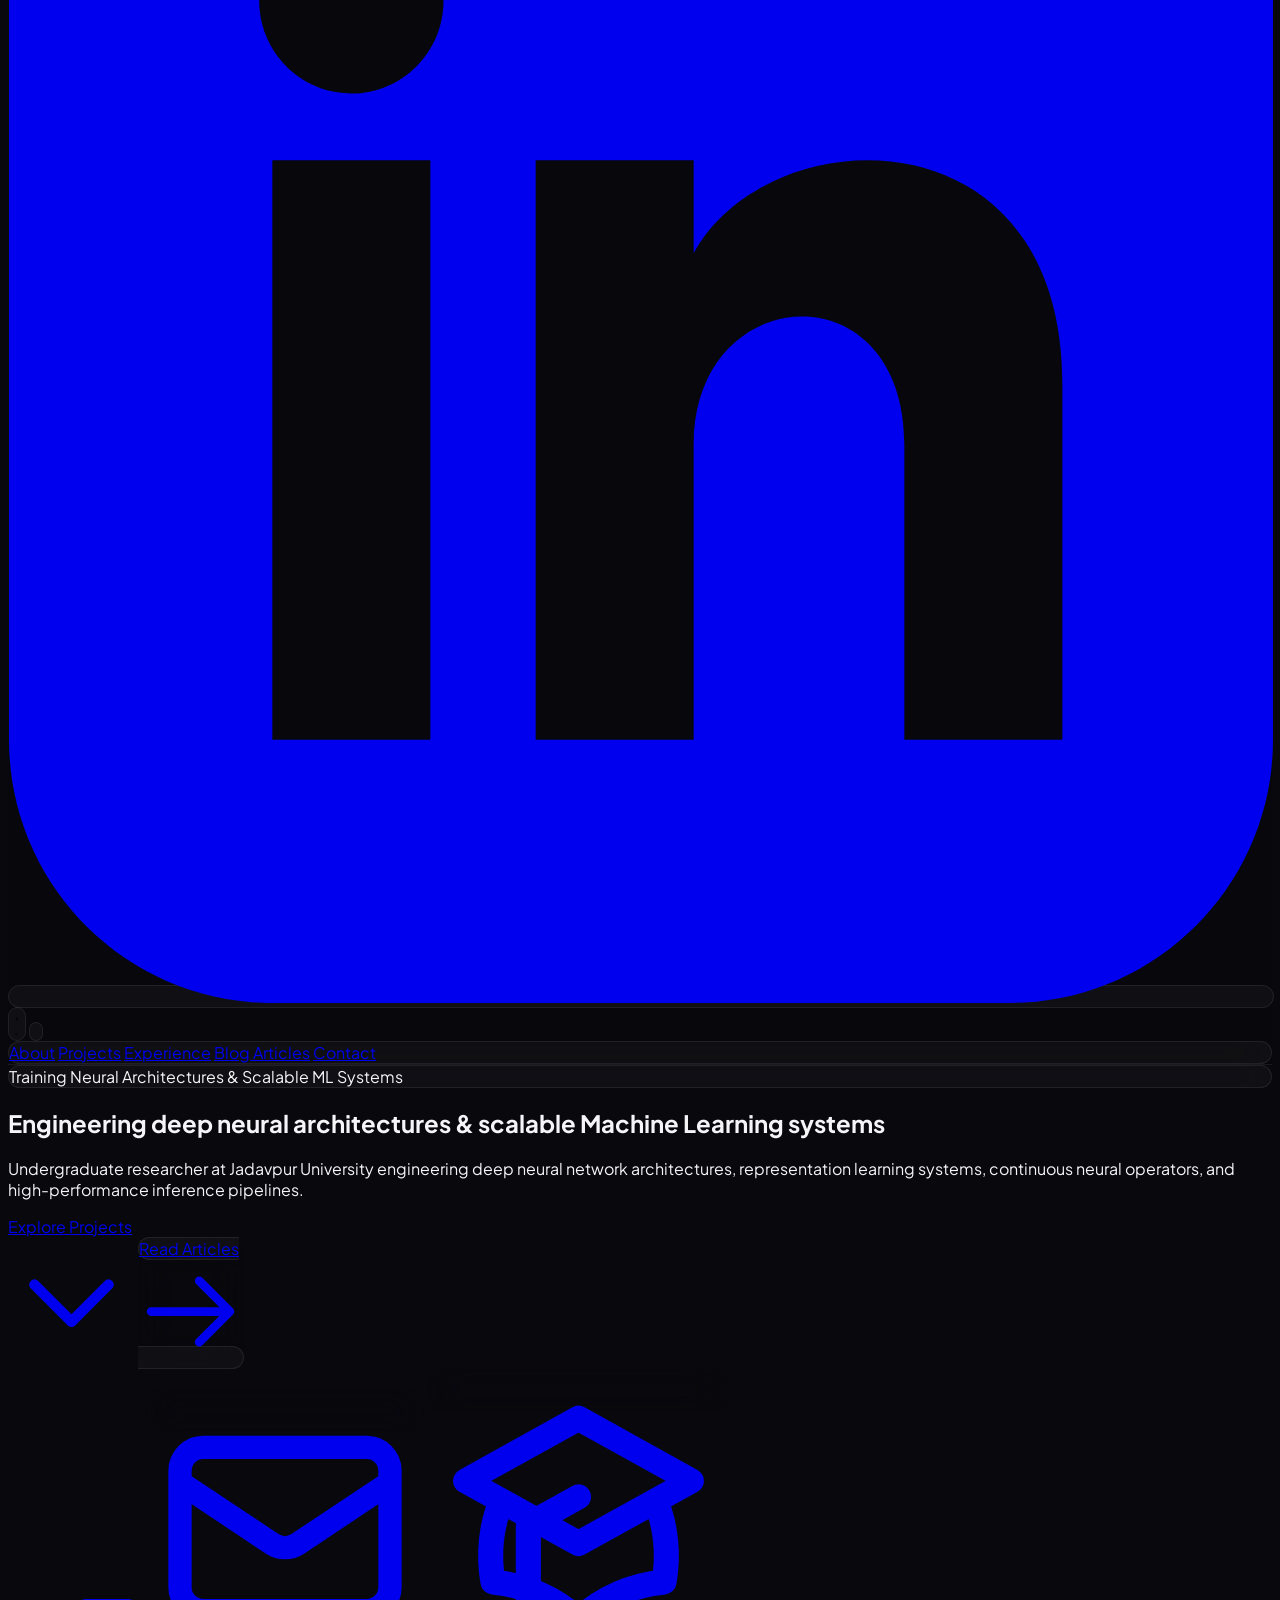
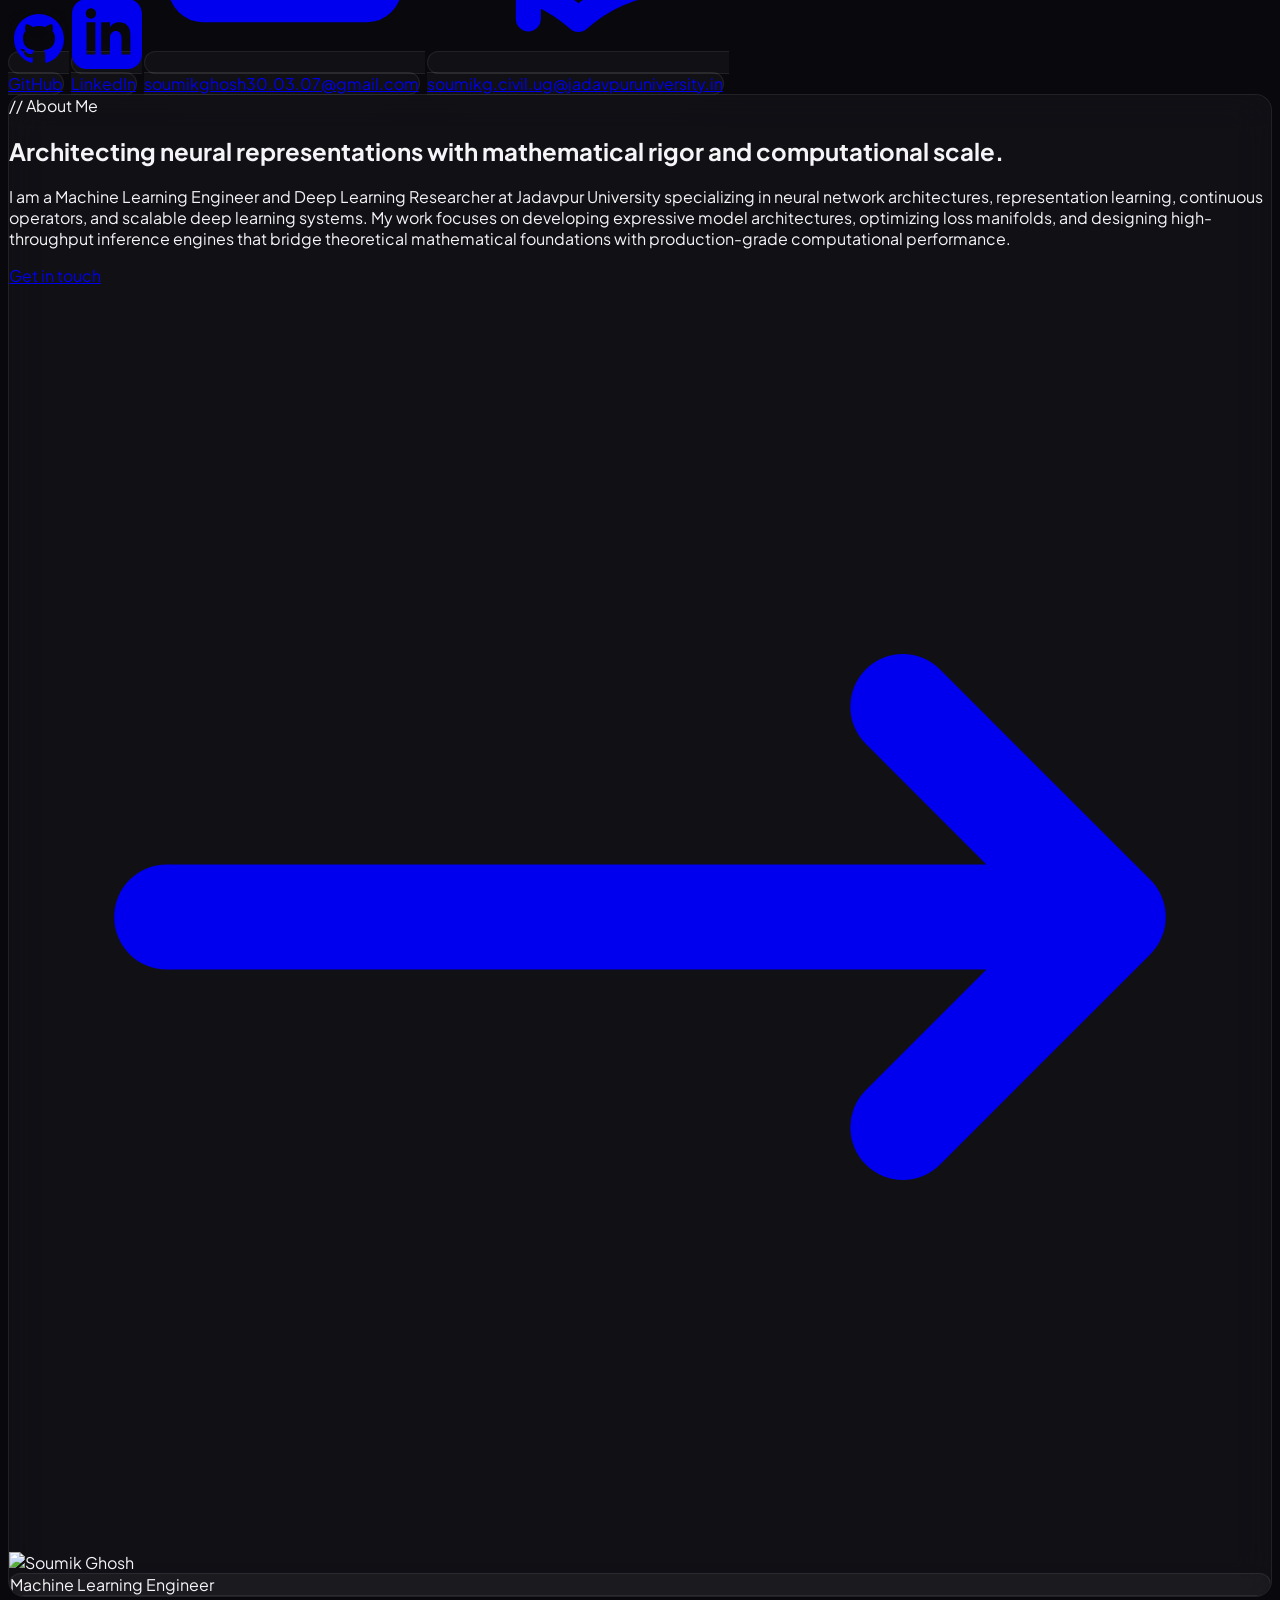
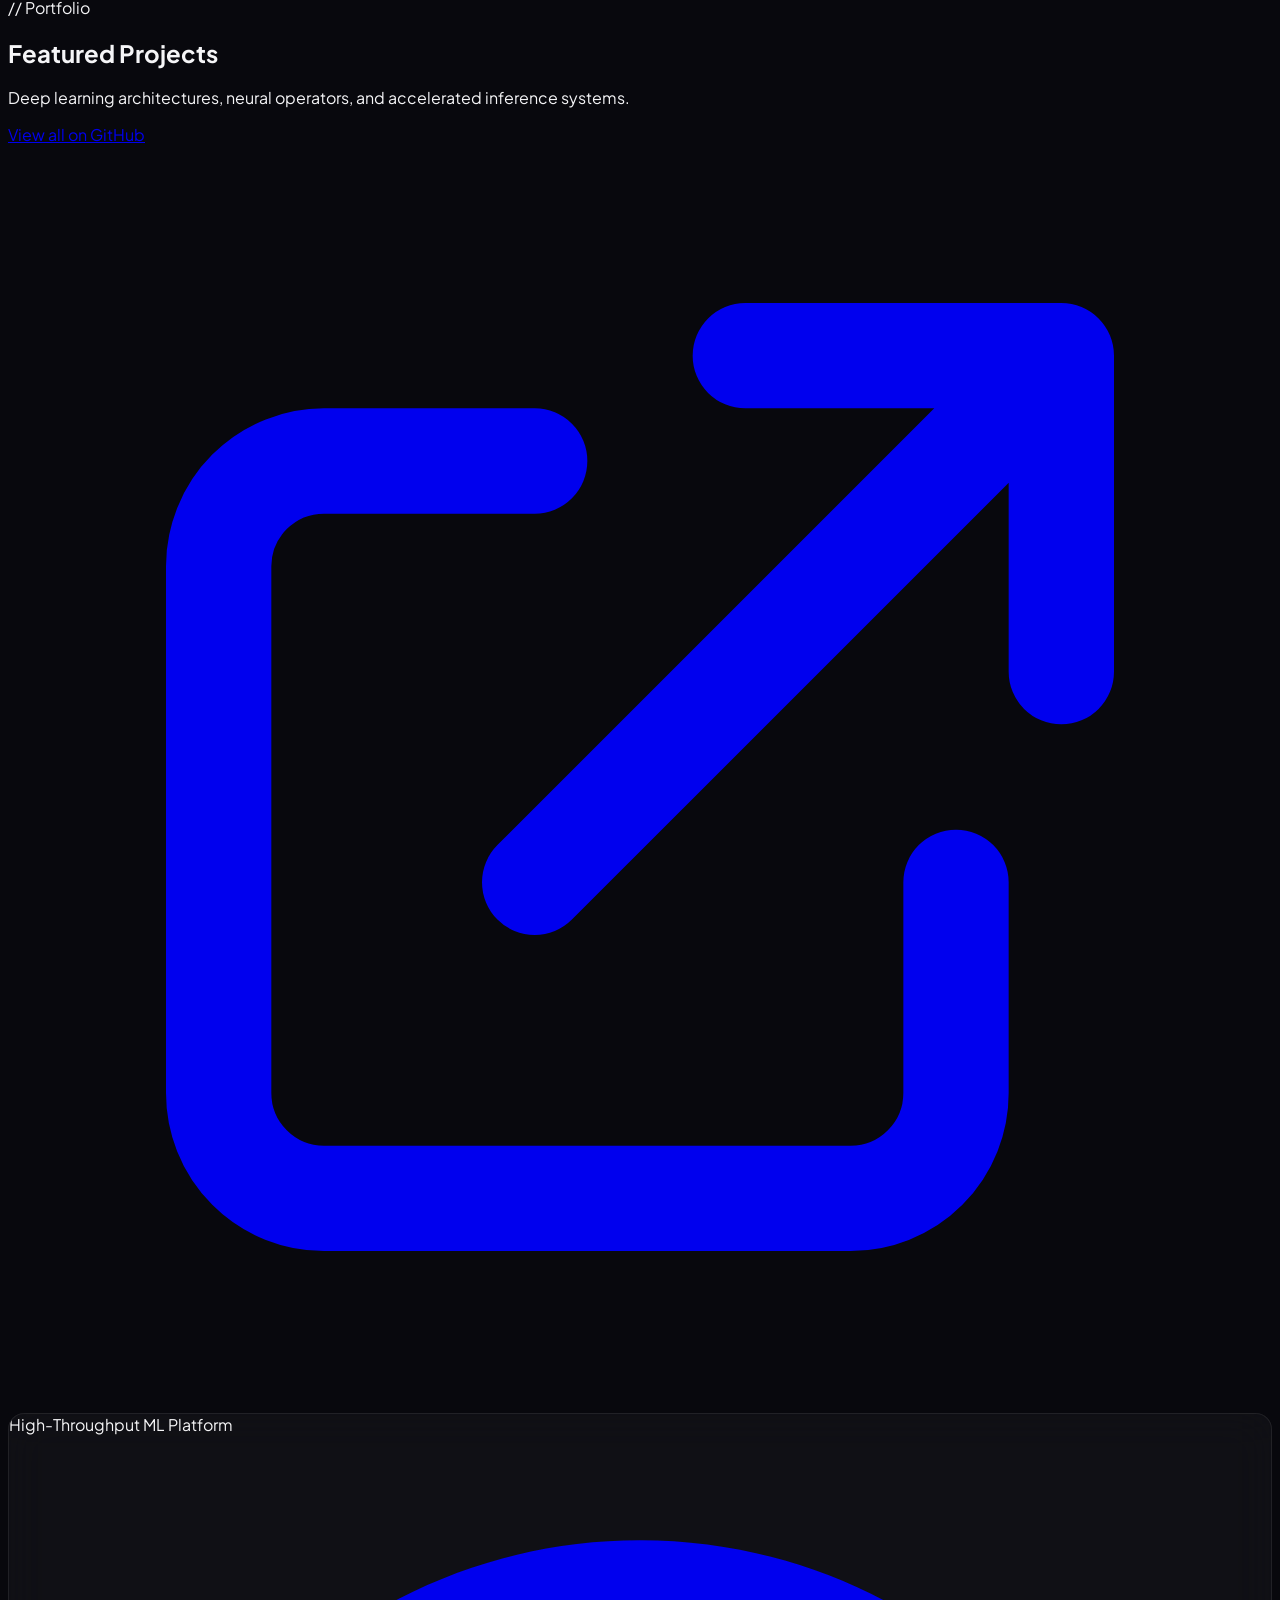
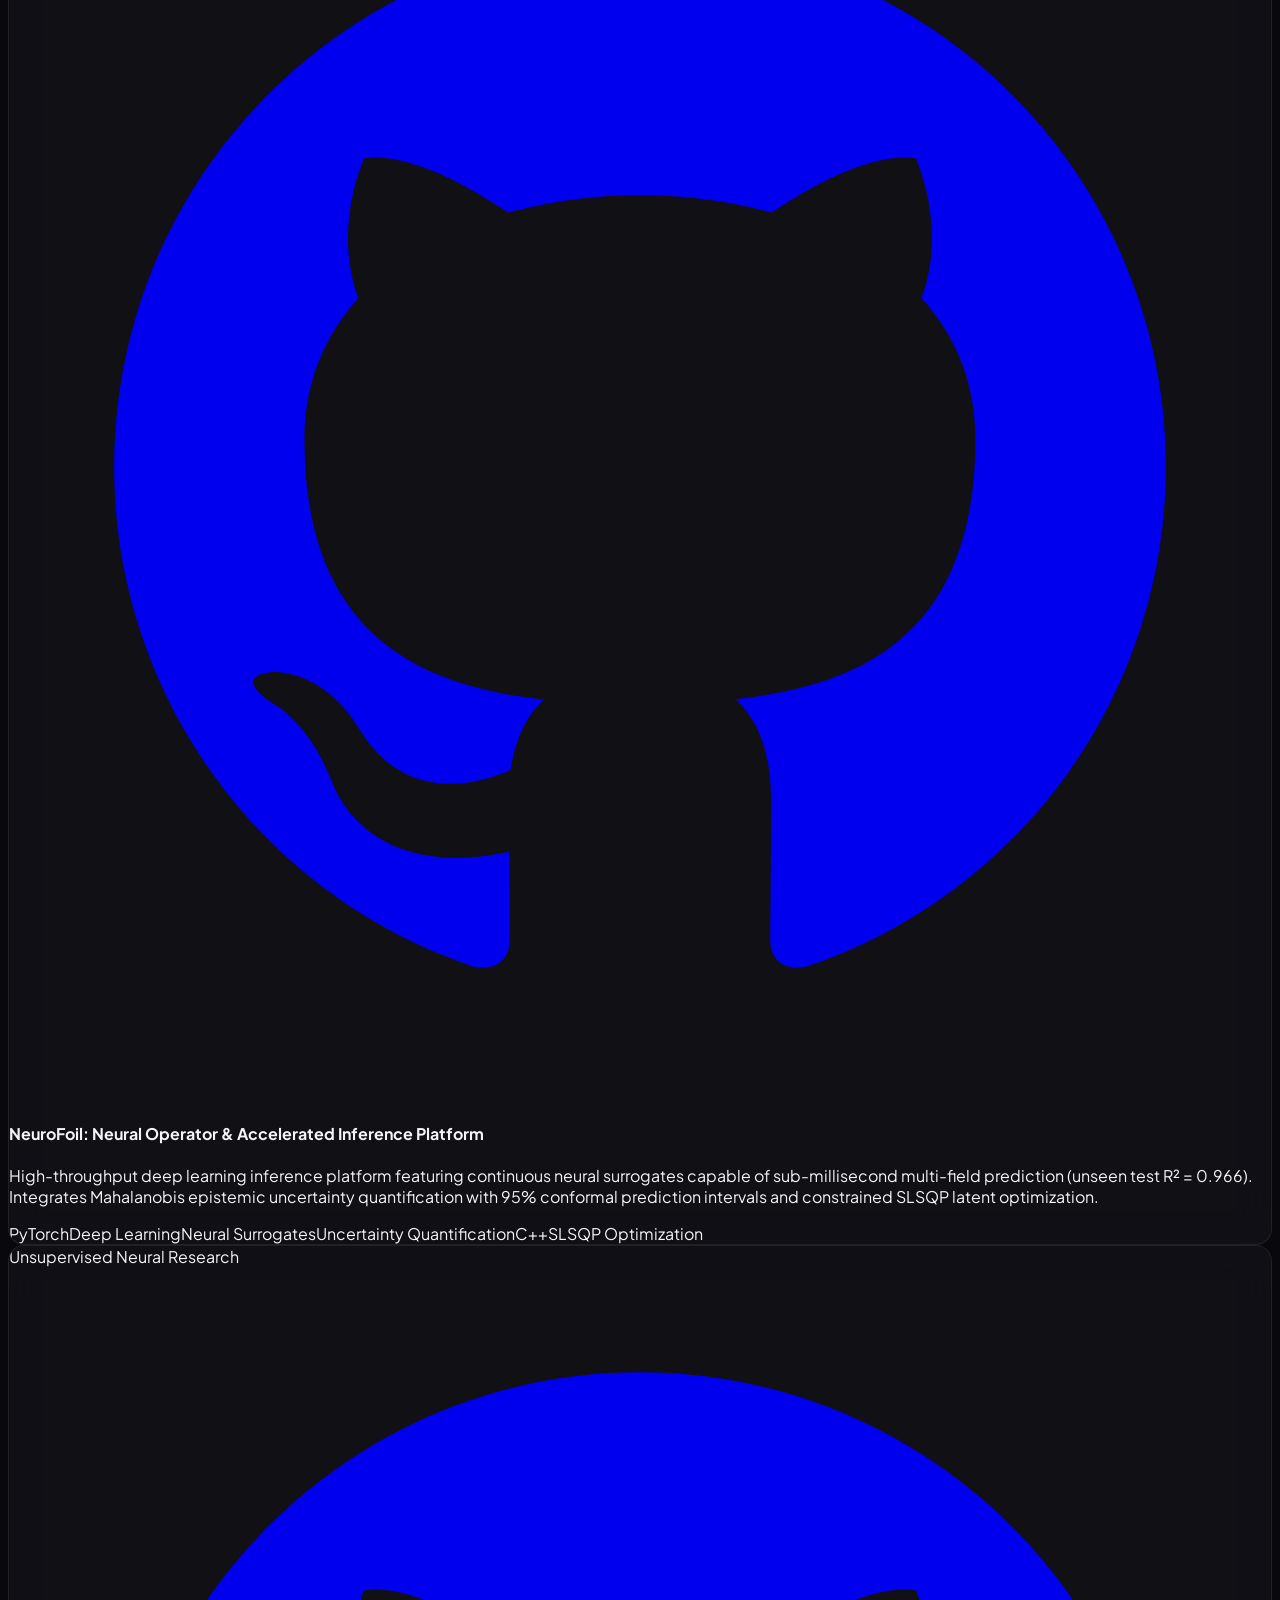
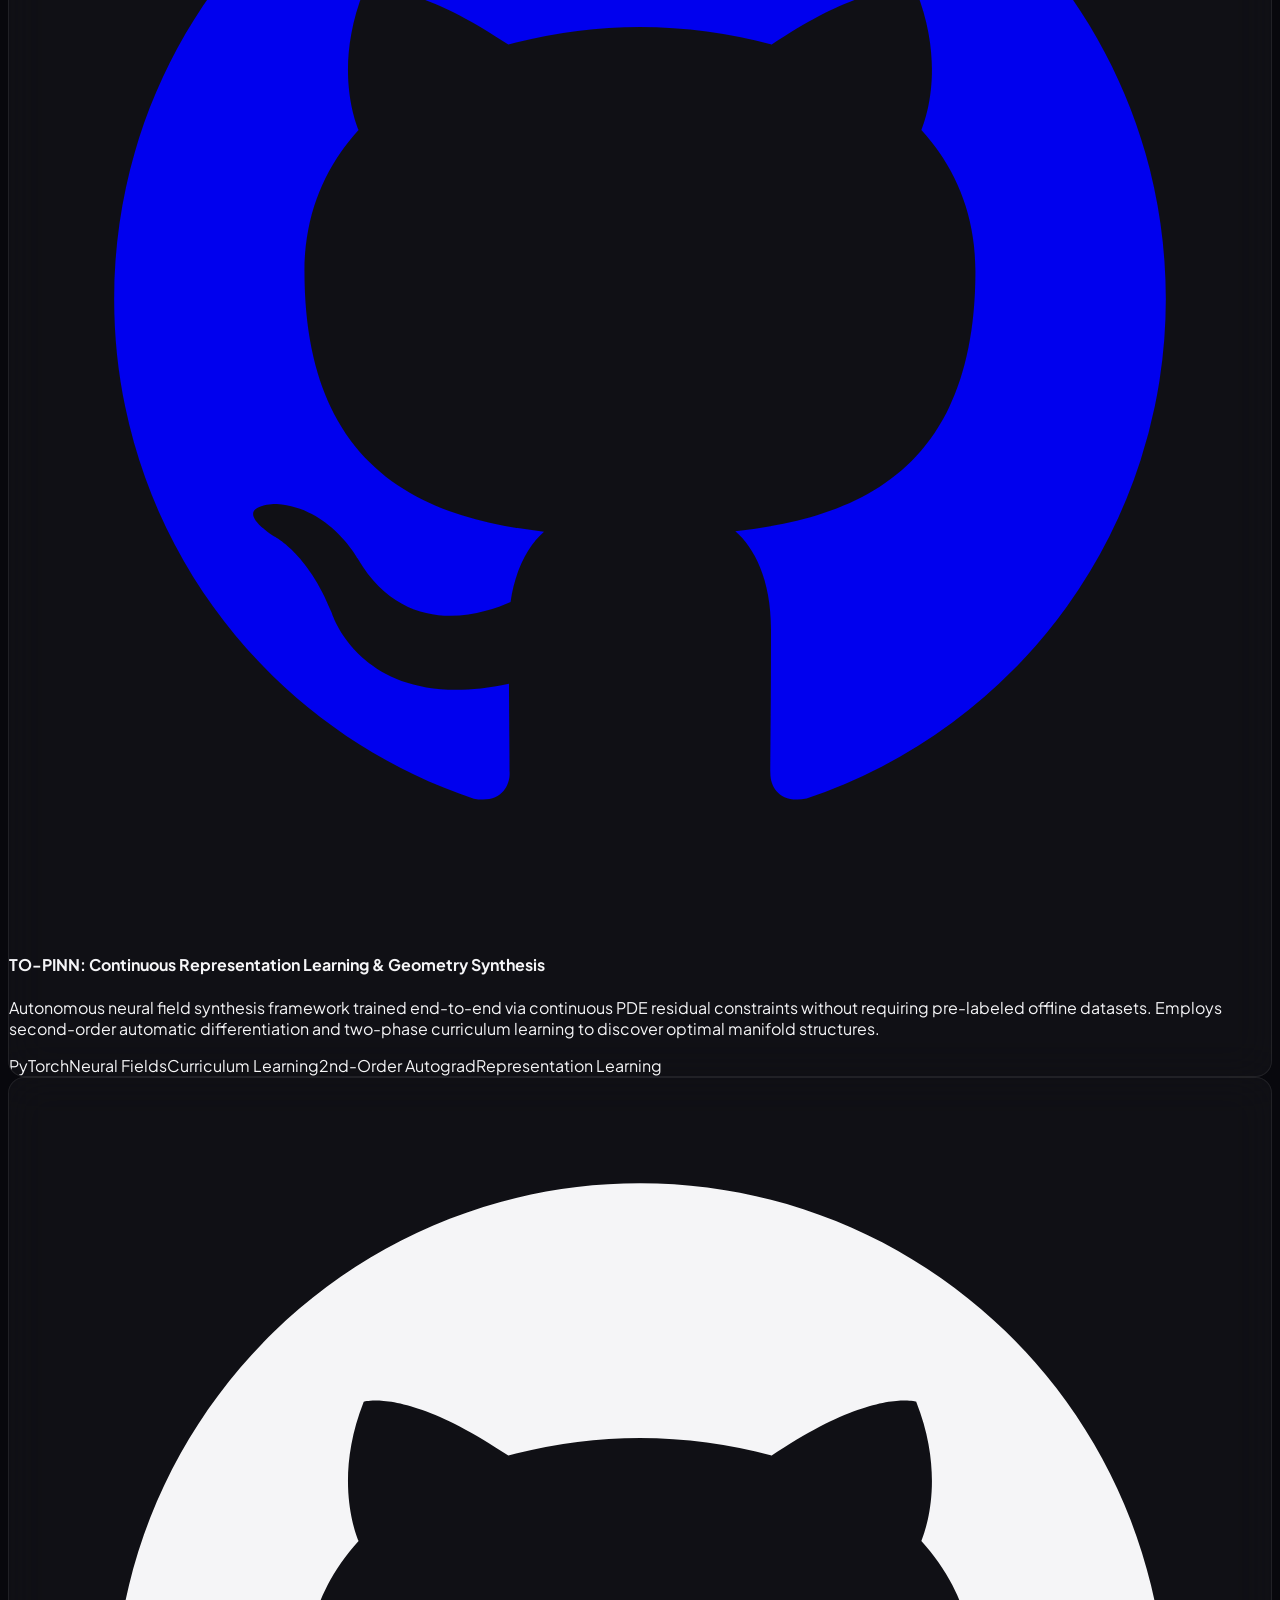
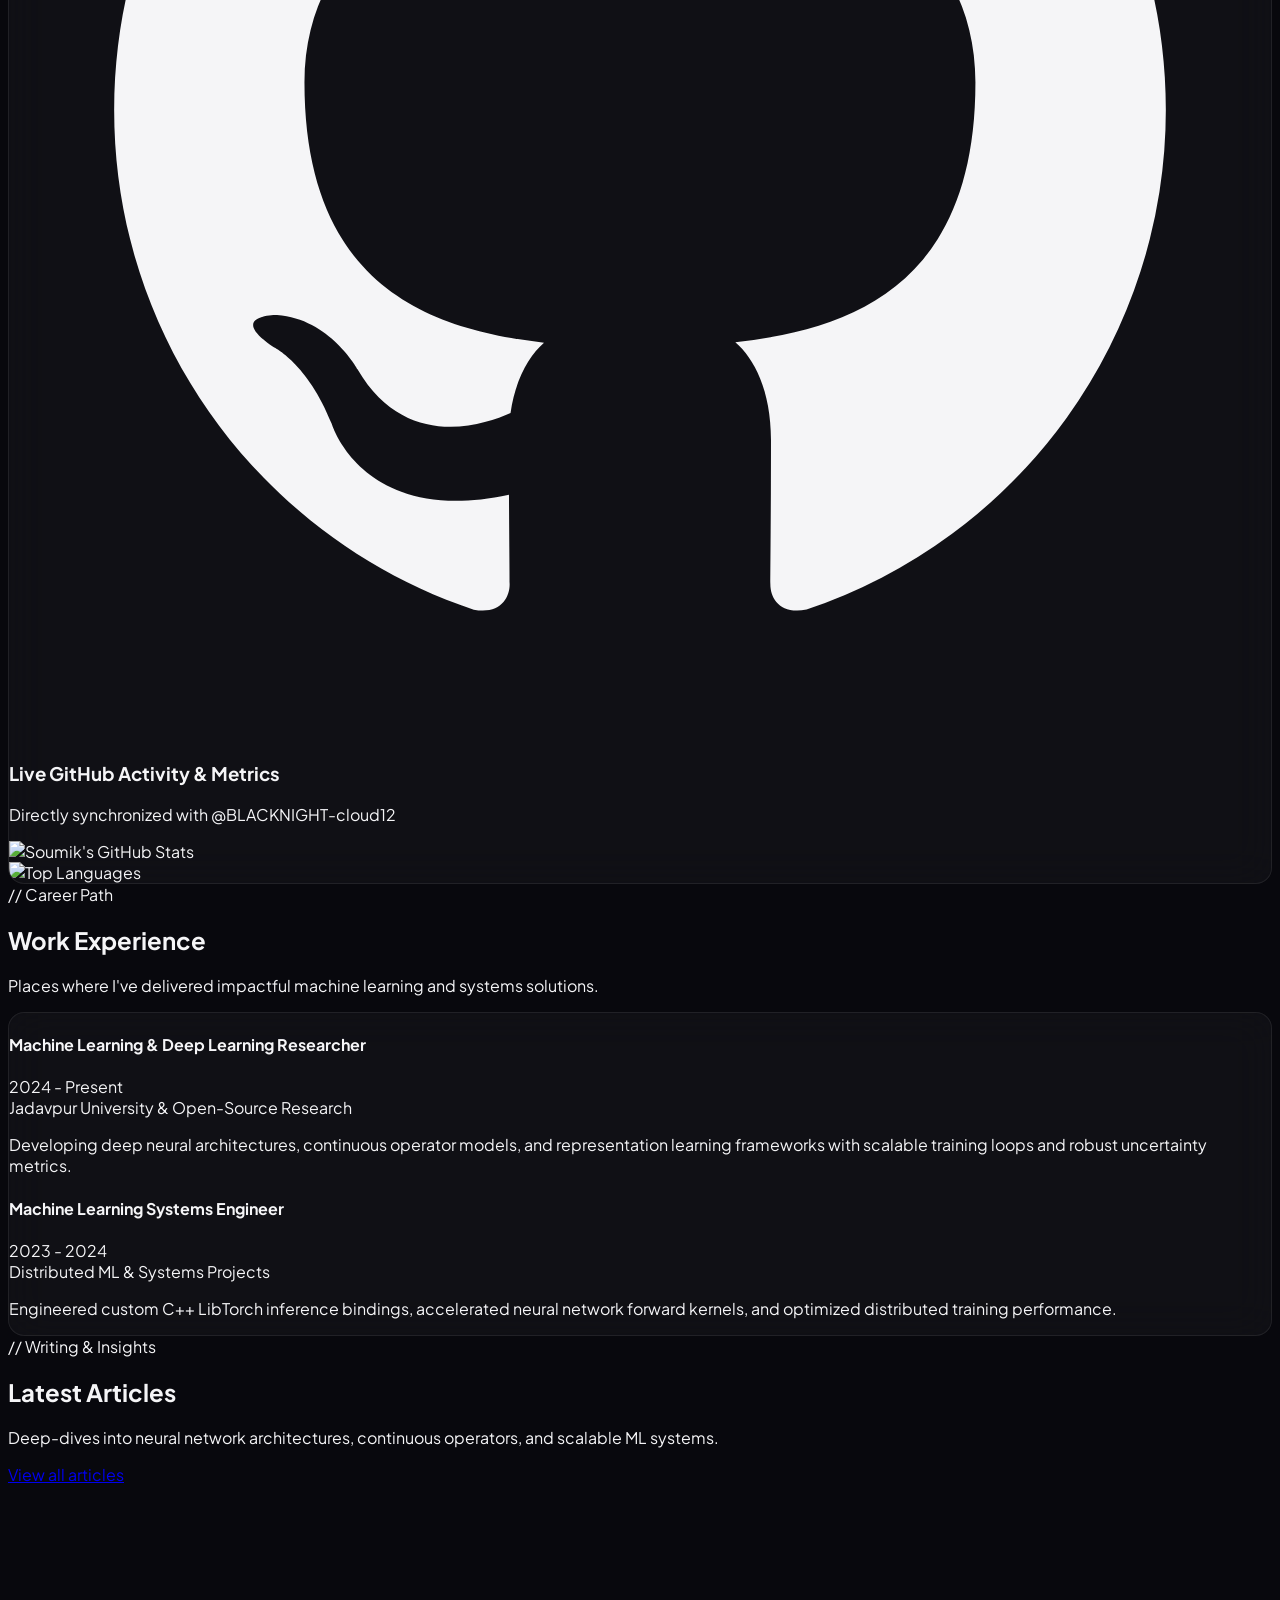
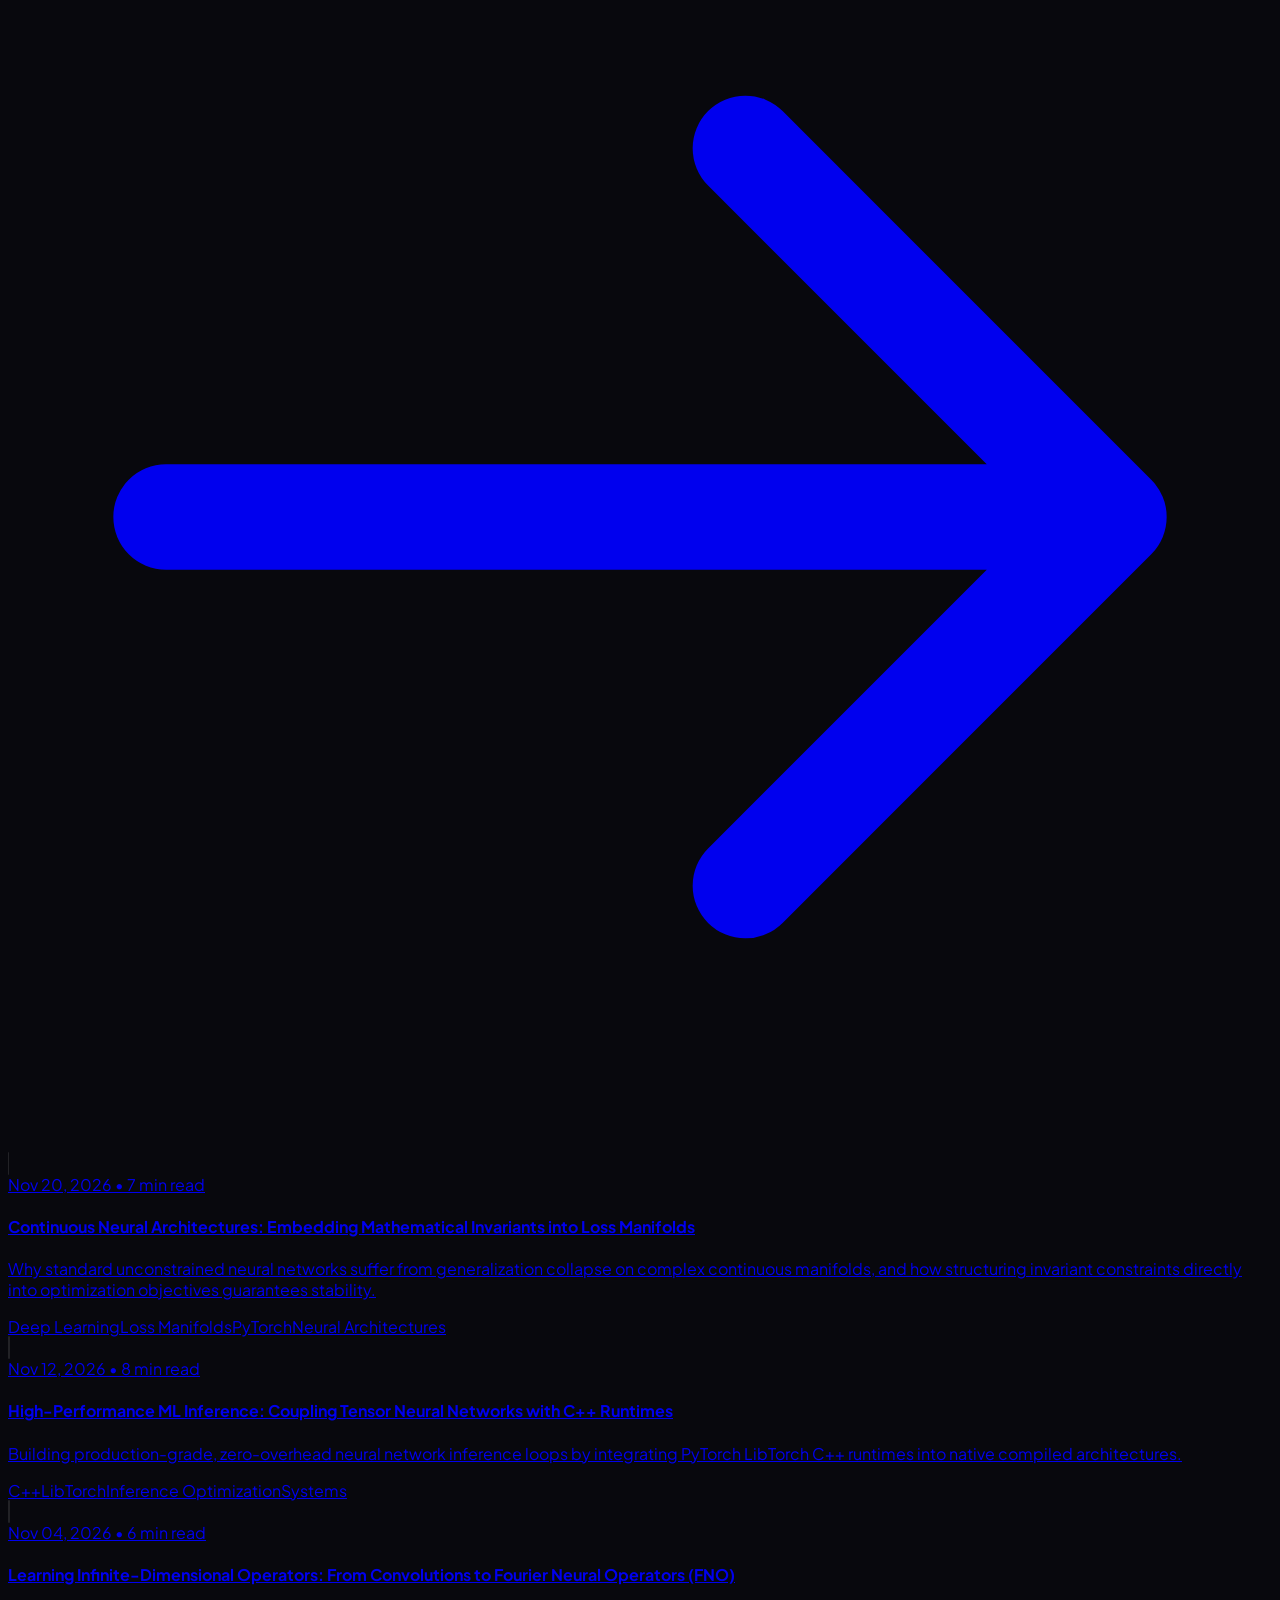
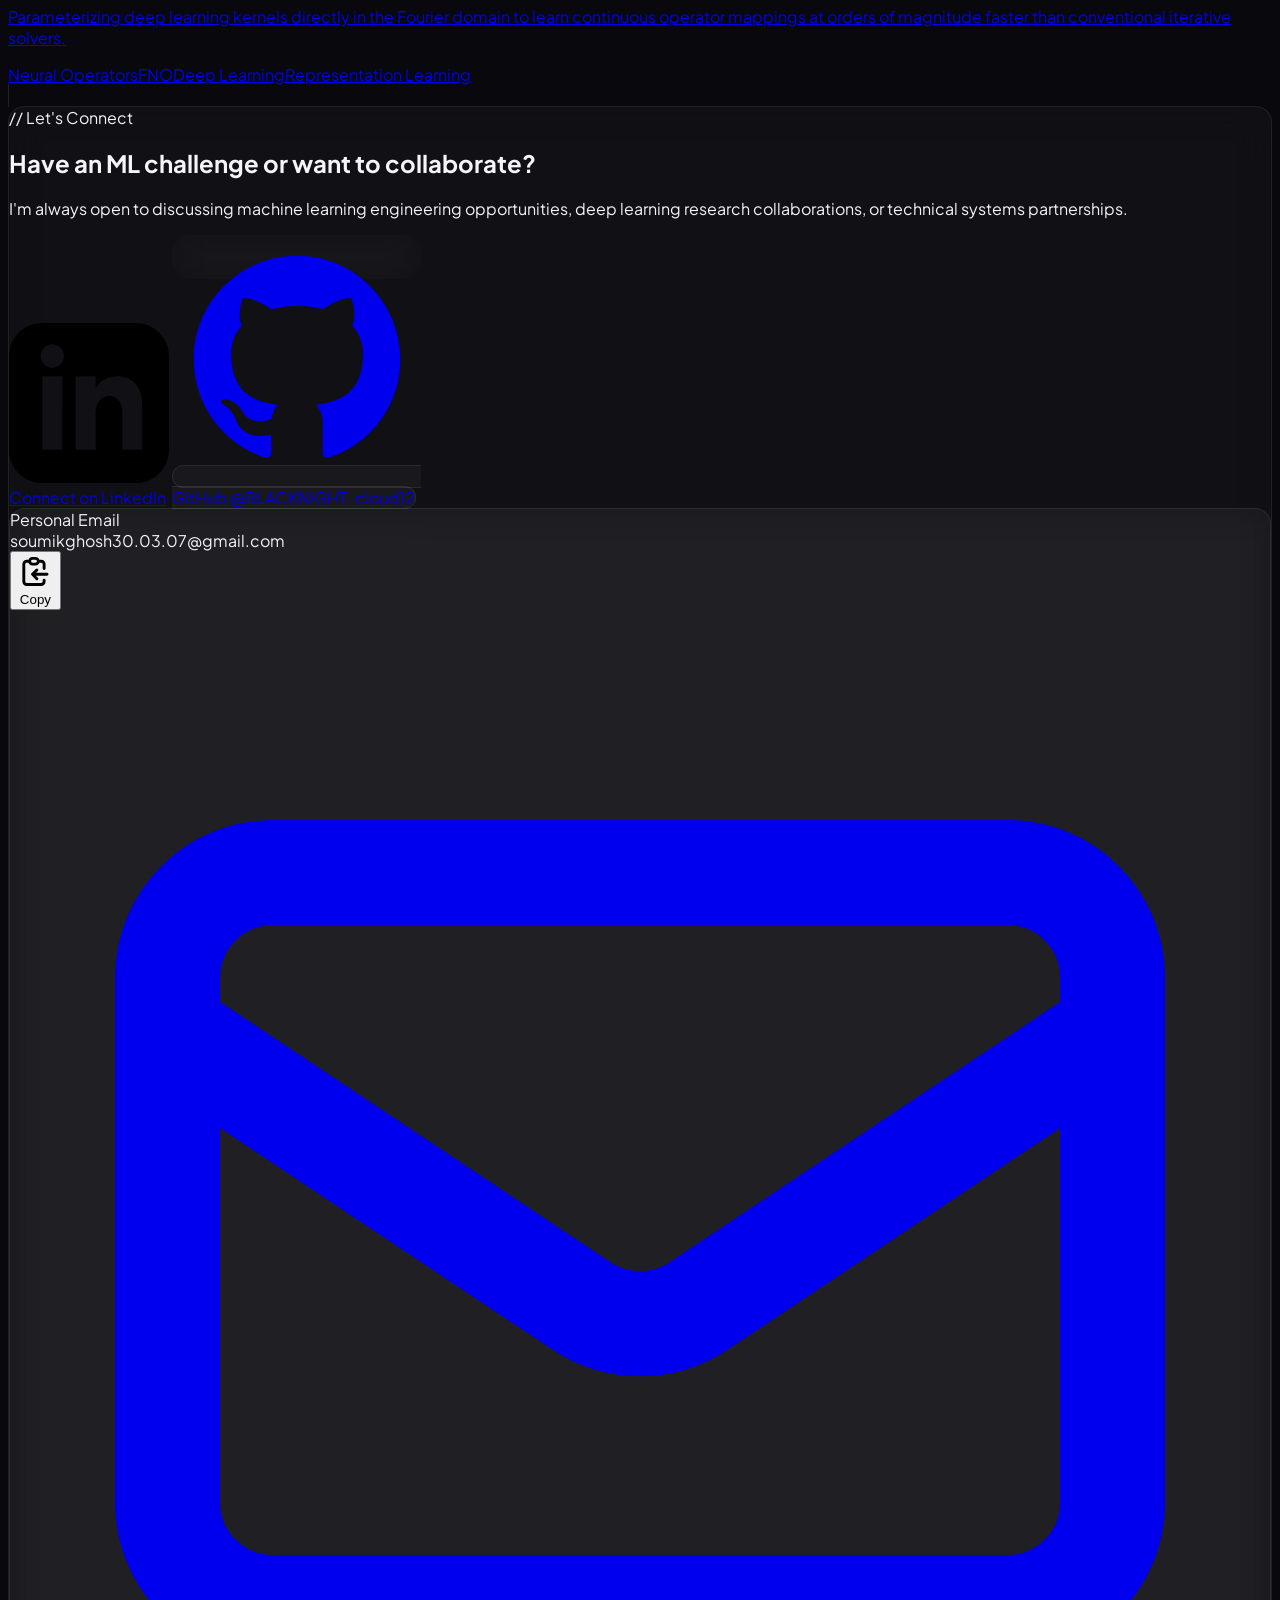
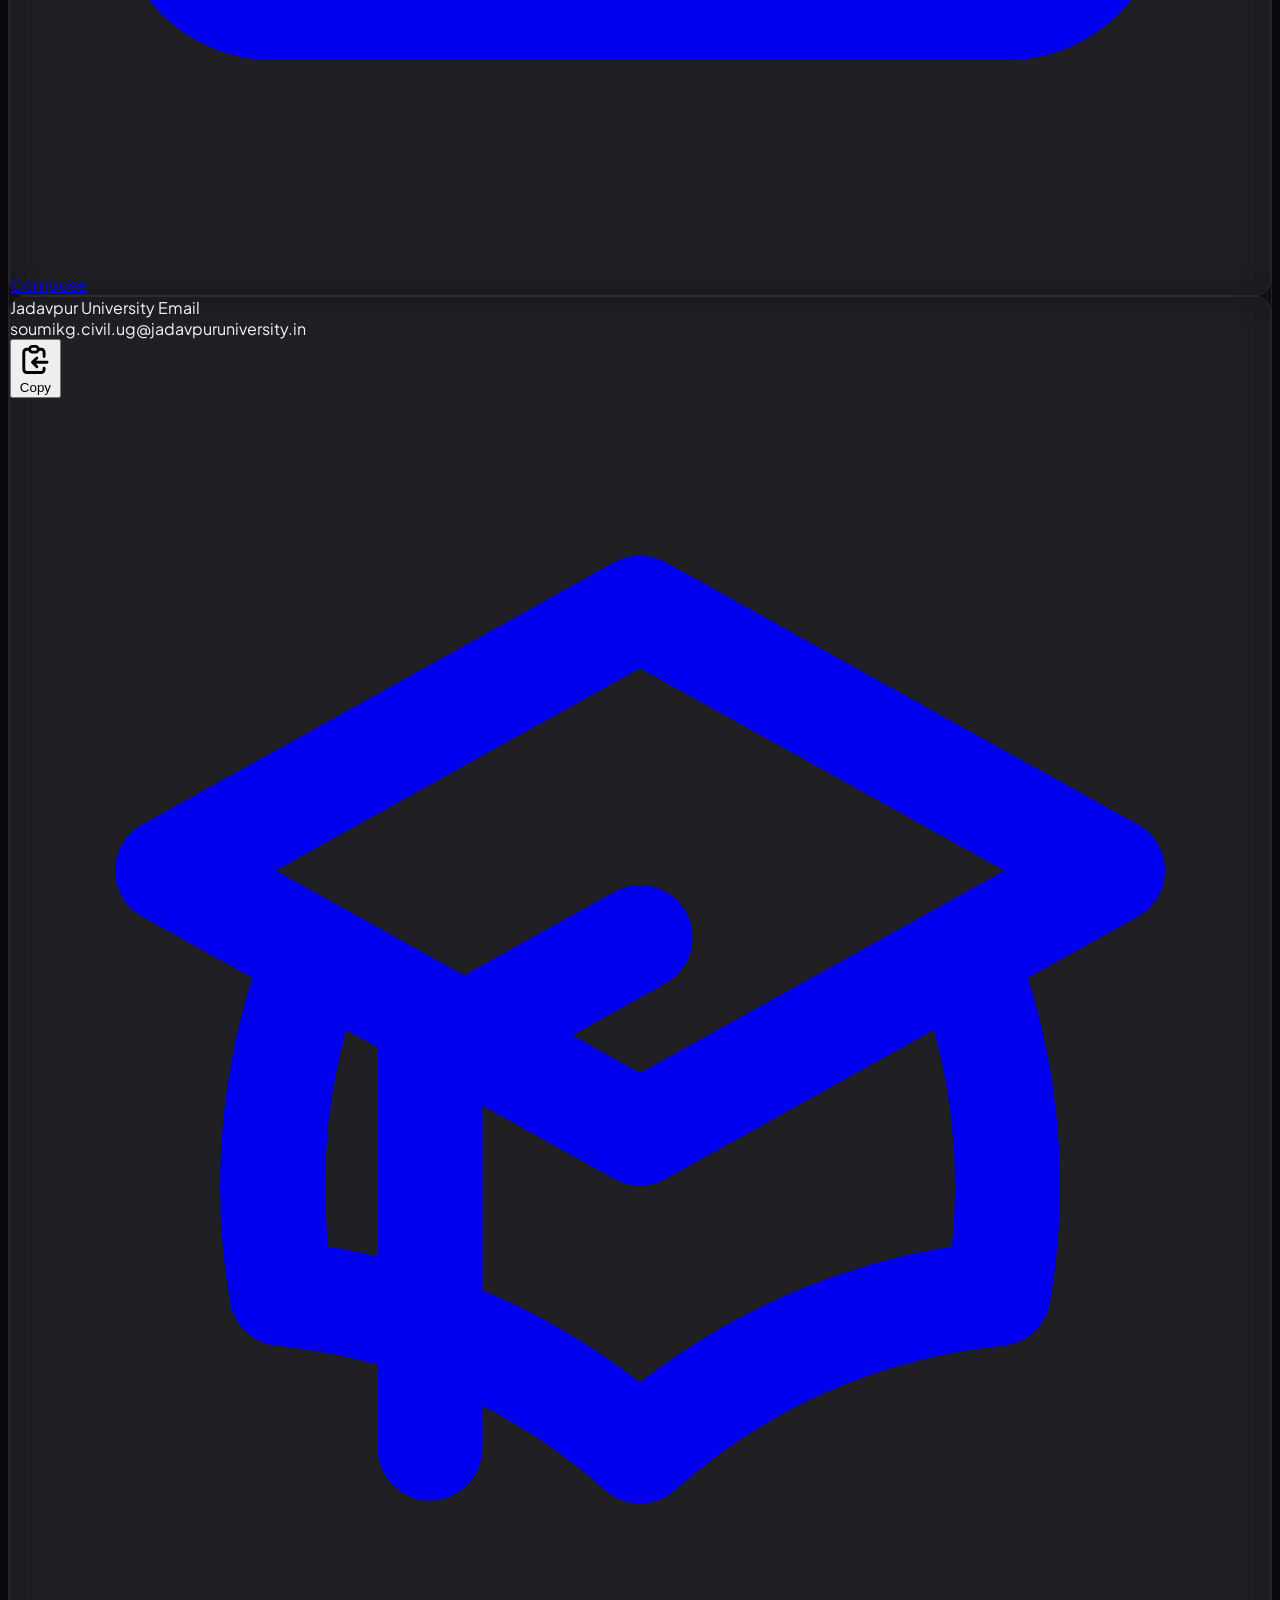
==== commit 1a9a4ca9: "feat: rebrand to Machine Learning & Deep Learning with Neural Violet theme" ====
--- a/index.html
+++ b/index.html
@@ -3,8 +3,8 @@
 <head>
   <meta charset="UTF-8">
   <meta name="viewport" content="width=device-width, initial-scale=1.0">
-  <title>Soumik | AI / ML Engineer & Deep Learning Researcher</title>
-  <meta name="description" content="Personal portfolio and technical blog of Soumik - AI / ML Engineer & Deep Learning Researcher building high-throughput LLM architectures, distributed training, and neural systems.">
+  <title>Soumik Ghosh | Machine Learning Engineer & Deep Learning Researcher</title>
+  <meta name="description" content="Personal portfolio and technical blog of Soumik Ghosh - Machine Learning Engineer & Deep Learning Researcher engineering deep neural architectures, continuous operators, and scalable ML systems.">
 
   <!-- Tailwind CSS CDN -->
   <script src="https://cdn.tailwindcss.com"></script>
@@ -39,7 +39,7 @@
   <!-- Custom Stylesheet -->
   <link rel="stylesheet" href="assets/css/style.css">
 </head>
-<body class="bg-[#0a0a0e] text-slate-100 min-h-screen selection:bg-indigo-500 selection:text-white transition-colors duration-300">
+<body class="bg-[#08080d] text-slate-100 min-h-screen selection:bg-violet-500 selection:text-white transition-colors duration-300">
 
   <!-- Interactive Three.js 3D Background Canvas (with drag tilt, click shockwaves, particle bursts) -->
   <canvas id="three-bg-canvas"></canvas>
@@ -56,35 +56,35 @@
       <div class="max-w-6xl mx-auto px-4 sm:px-6 lg:px-8 h-16 flex items-center justify-between">
         <!-- Logo / Name -->
         <a href="index.html" class="flex items-center gap-3 group">
-          <div class="w-9 h-9 rounded-xl bg-gradient-to-tr from-indigo-600 via-sky-500 to-indigo-400 flex items-center justify-center font-bold text-white shadow-lg shadow-indigo-500/30 group-hover:scale-105 transition-transform">
+          <div class="w-9 h-9 rounded-xl bg-gradient-to-tr from-violet-600 via-indigo-500 to-sky-400 flex items-center justify-center font-bold text-white shadow-lg shadow-violet-500/30 group-hover:scale-105 transition-transform">
             S
           </div>
           <span class="font-extrabold text-lg tracking-tight profile-name bg-gradient-to-r from-white via-slate-200 to-slate-400 bg-clip-text text-transparent">
-            Soumik
+            Soumik Ghosh
           </span>
         </a>
 
         <!-- Desktop Links -->
         <nav class="hidden md:flex items-center gap-7 text-sm font-medium text-slate-300">
-          <a href="#about" class="hover:text-indigo-400 transition-colors">About</a>
-          <a href="#projects" class="hover:text-indigo-400 transition-colors">Projects</a>
-          <a href="#experience" class="hover:text-indigo-400 transition-colors">Experience</a>
-          <a href="blog.html" class="hover:text-indigo-400 transition-colors flex items-center gap-1.5">
+          <a href="#about" class="hover:text-violet-400 transition-colors">About</a>
+          <a href="#projects" class="hover:text-violet-400 transition-colors">Projects</a>
+          <a href="#experience" class="hover:text-violet-400 transition-colors">Experience</a>
+          <a href="blog.html" class="hover:text-violet-400 transition-colors flex items-center gap-1.5">
             Blog
-            <span class="px-1.5 py-0.5 text-[10px] uppercase font-bold tracking-wider bg-indigo-500/20 text-indigo-400 rounded">New</span>
-          </a>
-          <a href="#contact" class="hover:text-indigo-400 transition-colors">Contact</a>
+            <span class="px-1.5 py-0.5 text-[10px] uppercase font-bold tracking-wider bg-violet-500/20 text-violet-400 rounded">New</span>
+          </a>
+          <a href="#contact" class="hover:text-violet-400 transition-colors">Contact</a>
         </nav>
 
         <!-- Right Action Buttons -->
         <div class="flex items-center gap-2.5 sm:gap-3">
           <!-- Direct GitHub Link -->
-          <a href="https://github.com/BLACKNIGHT-cloud12" target="_blank" rel="noopener noreferrer" class="link-github p-2 rounded-xl glass-panel text-slate-300 hover:text-white hover:border-sky-400/50 transition-all flex items-center justify-center" title="GitHub Profile (@BLACKNIGHT-cloud12)">
+          <a href="https://github.com/BLACKNIGHT-cloud12" target="_blank" rel="noopener noreferrer" class="link-github p-2 rounded-xl glass-panel text-slate-300 hover:text-white hover:border-violet-400/50 transition-all flex items-center justify-center" title="GitHub Profile (@BLACKNIGHT-cloud12)">
             <svg class="w-5 h-5" fill="currentColor" viewBox="0 0 24 24"><path fill-rule="evenodd" clip-rule="evenodd" d="M12 2C6.477 2 2 6.484 2 12.017c0 4.425 2.865 8.18 6.839 9.504.5.092.682-.217.682-.483 0-.237-.008-.868-.013-1.703-2.782.605-3.369-1.343-3.369-1.343-.454-1.158-1.11-1.466-1.11-1.466-.908-.62.069-.608.069-.608 1.003.07 1.53 1.032 1.53 1.032.892 1.53 2.341 1.088 2.91.832.092-.647.35-1.088.636-1.338-2.22-.253-4.555-1.113-4.555-4.951 0-1.093.39-1.988 1.029-2.688-.103-.253-.446-1.272.098-2.65 0 0 .84-.27 2.75 1.026A9.564 9.564 0 0112 6.844c.85.004 1.705.115 2.504.337 1.909-1.296 2.747-1.027 2.747-1.027.546 1.379.202 2.398.1 2.651.64.7 1.028 1.595 1.028 2.688 0 3.848-2.339 4.695-4.566 4.943.359.309.678.92.678 1.855 0 1.338-.012 2.419-.012 2.747 0 .268.18.58.688.482A10.019 10.019 0 0022 12.017C22 6.484 17.522 2 12 2z"/></svg>
           </a>
 
           <!-- Direct LinkedIn Link -->
-          <a href="https://www.linkedin.com/in/soumik-ghosh-434164377" target="_blank" rel="noopener noreferrer" class="link-linkedin p-2 rounded-xl glass-panel text-slate-300 hover:text-white hover:border-sky-400/50 transition-all flex items-center justify-center" title="LinkedIn Profile">
+          <a href="https://www.linkedin.com/in/soumik-ghosh-434164377" target="_blank" rel="noopener noreferrer" class="link-linkedin p-2 rounded-xl glass-panel text-slate-300 hover:text-white hover:border-[#0A66C2]/60 transition-all flex items-center justify-center" title="LinkedIn Profile">
             <svg class="w-5 h-5 text-[#0A66C2]" fill="currentColor" viewBox="0 0 24 24"><path d="M19 0h-14c-2.761 0-5 2.239-5 5v14c0 2.761 2.239 5 5 5h14c2.762 0 5-2.239 5-5v-14c0-2.761-2.238-5-5-5zm-11 19h-3v-11h3v11zm-1.5-12.268c-.966 0-1.75-.79-1.75-1.764s.784-1.764 1.75-1.764 1.75.79 1.75 1.764-.783 1.764-1.75 1.764zm13.5 12.268h-3v-5.604c0-3.368-4-3.113-4 0v5.604h-3v-11h3v1.765c1.396-2.586 7-2.777 7 2.476v6.759z"/></svg>
           </a>
 
@@ -109,7 +109,7 @@
           <a href="#about" class="px-3 py-2 rounded-lg hover:bg-slate-800">About</a>
           <a href="#projects" class="px-3 py-2 rounded-lg hover:bg-slate-800">Projects</a>
           <a href="#experience" class="px-3 py-2 rounded-lg hover:bg-slate-800">Experience</a>
-          <a href="blog.html" class="px-3 py-2 rounded-lg hover:bg-slate-800 text-indigo-400 font-semibold">Blog Articles</a>
+          <a href="blog.html" class="px-3 py-2 rounded-lg hover:bg-slate-800 text-violet-400 font-semibold">Blog Articles</a>
           <a href="#contact" class="px-3 py-2 rounded-lg hover:bg-slate-800">Contact</a>
         </div>
       </div>
@@ -125,26 +125,26 @@
           <span class="w-2 h-2 rounded-full bg-emerald-400 relative">
             <span class="absolute inset-0 rounded-full bg-emerald-400 status-indicator-pulse"></span>
           </span>
-          <span class="profile-status">Available for new opportunities</span>
+          <span class="profile-status">Training Neural Architectures & Scalable ML Systems</span>
         </div>
 
         <!-- Hero Headline -->
         <h1 class="text-4xl sm:text-6xl lg:text-7xl font-extrabold tracking-tight max-w-4xl leading-[1.1] mb-6">
-          Where Navier-Stokes meets 
-          <span class="bg-gradient-to-r from-sky-400 via-indigo-400 to-purple-400 bg-clip-text text-transparent">
-            Deep Learning
+          Engineering deep neural architectures &amp; 
+          <span class="bg-gradient-to-r from-violet-400 via-indigo-400 to-sky-400 bg-clip-text text-transparent">
+            scalable Machine Learning systems
           </span>
         </h1>
 
         <!-- Subheading -->
         <p class="profile-short-bio text-lg sm:text-xl text-slate-400 max-w-2xl font-normal leading-relaxed mb-10">
-          Hi, I'm <span class="text-white font-semibold profile-name">Soumik Ghosh</span>. Building ML systems that respect physical conservation laws — specialized in Physics-Informed Neural Operators (PINO, FNO), turbulence closures (TBNN + OpenFOAM), and quantitative modeling.
+          Hi, I'm <span class="text-white font-semibold profile-name">Soumik Ghosh</span>. Designing deep learning architectures, continuous neural operators, representation learning models, and high-throughput inference pipelines.
         </p>
 
         <!-- CTA Buttons with Magnetic effect -->
         <div class="flex flex-wrap items-center justify-center gap-4">
           <div class="magnetic-target">
-            <a href="#projects" class="px-7 py-3.5 rounded-xl bg-gradient-to-r from-indigo-600 to-indigo-500 hover:from-indigo-500 hover:to-indigo-400 text-white font-semibold text-sm shadow-xl shadow-indigo-600/30 hover:scale-[1.02] active:scale-[0.98] transition-all flex items-center gap-2">
+            <a href="#projects" class="px-7 py-3.5 rounded-xl bg-gradient-to-r from-violet-600 to-indigo-600 hover:from-violet-500 hover:to-indigo-500 text-white font-semibold text-sm shadow-xl shadow-violet-600/30 hover:scale-[1.02] active:scale-[0.98] transition-all flex items-center gap-2">
               <span>Explore Projects</span>
               <svg class="w-4 h-4" fill="none" stroke="currentColor" viewBox="0 0 24 24"><path stroke-linecap="round" stroke-linejoin="round" stroke-width="2" d="M19 9l-7 7-7-7"></path></svg>
             </a>
@@ -191,34 +191,33 @@
         <div class="glass-panel spotlight-card rounded-3xl p-8 sm:p-12 border border-slate-800/80">
           <div class="grid grid-cols-1 lg:grid-cols-12 gap-8 items-center">
             <div class="lg:col-span-8">
-              <span class="text-xs font-mono font-bold uppercase tracking-wider text-indigo-400 mb-2 block">
+              <span class="text-xs font-mono font-bold uppercase tracking-wider text-violet-400 mb-2 block">
                 // About Me
               </span>
               <h2 class="text-2xl sm:text-3xl font-extrabold text-white mb-4">
-                Engineering with precision, designing with imagination.
+                Architecting neural representations with mathematical rigor and computational scale.
               </h2>
               <p class="profile-about-text text-slate-400 leading-relaxed text-base sm:text-lg mb-6">
-                I am a passionate software engineer focused on building elegant, performant, and reliable digital products. 
-                My work bridges the gap between scalable engineering architectures and delightful, interactive user interfaces.
+                I am a Machine Learning Engineer and Deep Learning Researcher at Jadavpur University specializing in neural network architectures, representation learning, continuous operators, and scalable deep learning systems. My work focuses on developing expressive model architectures, optimizing loss manifolds, and designing high-throughput inference engines.
               </p>
               <div class="flex flex-wrap gap-4 text-sm font-medium">
-                <a href="#contact" class="inline-flex items-center gap-2 text-indigo-400 hover:text-indigo-300 font-semibold">
+                <a href="#contact" class="inline-flex items-center gap-2 text-violet-400 hover:text-violet-300 font-semibold">
                   Get in touch
                   <svg class="w-4 h-4" fill="none" stroke="currentColor" viewBox="0 0 24 24"><path stroke-linecap="round" stroke-linejoin="round" stroke-width="2" d="M17 8l4 4m0 0l-4 4m4-4H3"></path></svg>
                 </a>
               </div>
             </div>
             <div class="lg:col-span-4 flex justify-center">
-              <div class="relative w-48 h-48 sm:w-56 sm:h-56 rounded-3xl p-1 bg-gradient-to-tr from-indigo-500 via-sky-400 to-purple-500 shadow-2xl">
+              <div class="relative w-48 h-48 sm:w-56 sm:h-56 rounded-3xl p-1 bg-gradient-to-tr from-violet-500 via-indigo-400 to-sky-400 shadow-2xl">
                 <img 
                   id="profile-avatar-img"
                   src="https://avatars.githubusercontent.com/u/238549548?v=4" 
                   alt="Soumik Ghosh" 
                   class="w-full h-full rounded-[22px] object-cover bg-slate-900"
                 />
-                <div class="absolute -bottom-3 -right-3 px-3 py-1 rounded-lg glass-panel text-xs font-mono font-semibold text-sky-400 border border-sky-400/30 flex items-center gap-1.5 shadow-lg">
-                  <span class="w-2 h-2 rounded-full bg-sky-400"></span>
-                  SciML & CFD
+                <div class="absolute -bottom-3 -right-3 px-3 py-1 rounded-lg glass-panel text-xs font-mono font-semibold text-violet-400 border border-violet-400/30 flex items-center gap-1.5 shadow-lg">
+                  <span class="w-2 h-2 rounded-full bg-violet-400"></span>
+                  Machine Learning Engineer
                 </div>
               </div>
             </div>
@@ -230,13 +229,13 @@
       <section id="projects" class="scroll-mt-24">
         <div class="flex flex-col sm:flex-row sm:items-end justify-between mb-12 gap-4">
           <div>
-            <span class="text-xs font-mono font-bold uppercase tracking-wider text-indigo-400 mb-2 block">
+            <span class="text-xs font-mono font-bold uppercase tracking-wider text-violet-400 mb-2 block">
               // Portfolio
             </span>
             <h2 class="text-3xl font-extrabold text-white">Featured Projects</h2>
-            <p class="text-slate-400 mt-1 text-sm sm:text-base">A selection of recent systems, experiments, and open-source applications.</p>
-          </div>
-          <a href="https://github.com" target="_blank" rel="noopener noreferrer" class="link-github text-sm font-semibold text-indigo-400 hover:text-indigo-300 flex items-center gap-1.5 self-start sm:self-auto">
+            <p class="text-slate-400 mt-1 text-sm sm:text-base">Deep learning architectures, neural operators, and accelerated inference systems.</p>
+          </div>
+          <a href="https://github.com" target="_blank" rel="noopener noreferrer" class="link-github text-sm font-semibold text-violet-400 hover:text-violet-300 flex items-center gap-1.5 self-start sm:self-auto">
             View all on GitHub
             <svg class="w-4 h-4" fill="none" stroke="currentColor" viewBox="0 0 24 24"><path stroke-linecap="round" stroke-linejoin="round" stroke-width="2" d="M10 6H6a2 2 0 00-2 2v10a2 2 0 002 2h10a2 2 0 002-2v-4M14 4h6m0 0v6m0-6L10 14"></path></svg>
           </a>
@@ -257,7 +256,7 @@
           <div class="grid grid-cols-1 md:grid-cols-2 gap-6 items-center justify-center">
             <div class="flex justify-center w-full overflow-hidden rounded-xl bg-slate-950/60 p-2 border border-slate-800">
               <img 
-                src="https://github-readme-stats.vercel.app/api?username=BLACKNIGHT-cloud12&show_icons=true&theme=tokyonight&hide_border=true&bg_color=00000000&title_color=38BDF8&text_color=94A3B8&icon_color=38BDF8" 
+                src="https://github-readme-stats.vercel.app/api?username=BLACKNIGHT-cloud12&show_icons=true&theme=tokyonight&hide_border=true&bg_color=00000000&title_color=8B5CF6&text_color=94A3B8&icon_color=38BDF8" 
                 alt="Soumik's GitHub Stats" 
                 class="w-full max-w-md h-auto"
                 loading="lazy"
@@ -265,7 +264,7 @@
             </div>
             <div class="flex justify-center w-full overflow-hidden rounded-xl bg-slate-950/60 p-2 border border-slate-800">
               <img 
-                src="https://github-readme-stats.vercel.app/api/top-langs/?username=BLACKNIGHT-cloud12&layout=compact&theme=tokyonight&hide_border=true&bg_color=00000000&title_color=38BDF8&text_color=94A3B8" 
+                src="https://github-readme-stats.vercel.app/api/top-langs/?username=BLACKNIGHT-cloud12&layout=compact&theme=tokyonight&hide_border=true&bg_color=00000000&title_color=8B5CF6&text_color=94A3B8" 
                 alt="Top Languages" 
                 class="w-full max-w-md h-auto"
                 loading="lazy"
@@ -278,11 +277,11 @@
       <!-- Experience Section -->
       <section id="experience" class="scroll-mt-24">
         <div class="text-center max-w-xl mx-auto mb-12">
-          <span class="text-xs font-mono font-bold uppercase tracking-wider text-indigo-400 mb-2 block">
+          <span class="text-xs font-mono font-bold uppercase tracking-wider text-violet-400 mb-2 block">
             // Career Path
           </span>
           <h2 class="text-3xl font-extrabold text-white">Work Experience</h2>
-          <p class="text-slate-400 mt-2 text-sm sm:text-base">Places where I've delivered impactful engineering solutions.</p>
+          <p class="text-slate-400 mt-2 text-sm sm:text-base">Places where I've delivered impactful machine learning and systems solutions.</p>
         </div>
         <div class="max-w-3xl mx-auto glass-panel rounded-3xl p-8 sm:p-12 border border-slate-800">
           <div id="experience-container" class="space-y-6">
@@ -295,13 +294,13 @@
       <section class="scroll-mt-24">
         <div class="flex flex-col sm:flex-row sm:items-end justify-between mb-12 gap-4">
           <div>
-            <span class="text-xs font-mono font-bold uppercase tracking-wider text-indigo-400 mb-2 block">
+            <span class="text-xs font-mono font-bold uppercase tracking-wider text-violet-400 mb-2 block">
               // Writing & Insights
             </span>
             <h2 class="text-3xl font-extrabold text-white">Latest Articles</h2>
-            <p class="text-slate-400 mt-1 text-sm sm:text-base">Thoughts on software architecture, graphics programming, and modern development.</p>
-          </div>
-          <a href="blog.html" class="text-sm font-semibold text-indigo-400 hover:text-indigo-300 flex items-center gap-1.5 self-start sm:self-auto">
+            <p class="text-slate-400 mt-1 text-sm sm:text-base">Deep-dives into neural network architectures, continuous operators, and scalable ML systems.</p>
+          </div>
+          <a href="blog.html" class="text-sm font-semibold text-violet-400 hover:text-violet-300 flex items-center gap-1.5 self-start sm:self-auto">
             View all articles
             <svg class="w-4 h-4" fill="none" stroke="currentColor" viewBox="0 0 24 24"><path stroke-linecap="round" stroke-linejoin="round" stroke-width="2" d="M14 5l7 7m0 0l-7 7m7-7H3"></path></svg>
           </a>
@@ -314,16 +313,16 @@
       <!-- Contact Section -->
       <section id="contact" class="scroll-mt-24">
         <div class="glass-panel spotlight-card rounded-3xl p-8 sm:p-14 text-center border border-slate-800 relative overflow-hidden">
-          <div class="absolute -top-24 left-1/2 -translate-x-1/2 w-96 h-96 bg-indigo-600/10 rounded-full blur-3xl pointer-events-none"></div>
-
-          <span class="text-xs font-mono font-bold uppercase tracking-wider text-indigo-400 mb-3 block">
+          <div class="absolute -top-24 left-1/2 -translate-x-1/2 w-96 h-96 bg-violet-600/10 rounded-full blur-3xl pointer-events-none"></div>
+
+          <span class="text-xs font-mono font-bold uppercase tracking-wider text-violet-400 mb-3 block">
             // Let's Connect
           </span>
           <h2 class="text-3xl sm:text-4xl font-extrabold text-white mb-4">
-            Have a project in mind or want to collaborate?
+            Have an ML challenge or want to collaborate?
           </h2>
           <p class="text-slate-400 max-w-xl mx-auto mb-8 text-base leading-relaxed">
-            I'm always open to discussing new engineering opportunities, research collaborations, or technical partnerships.
+            I'm always open to discussing machine learning engineering opportunities, deep learning research collaborations, or technical systems partnerships.
           </p>
 
           <!-- Social Channels Row -->
@@ -335,7 +334,7 @@
               </a>
             </div>
             <div class="magnetic-target">
-              <a href="https://github.com/BLACKNIGHT-cloud12" target="_blank" rel="noopener noreferrer" class="link-github px-6 py-3.5 rounded-xl glass-panel hover:bg-slate-800 text-white font-semibold text-sm border border-slate-700 hover:border-sky-400/50 hover:scale-[1.02] active:scale-[0.98] transition-all flex items-center gap-2.5">
+              <a href="https://github.com/BLACKNIGHT-cloud12" target="_blank" rel="noopener noreferrer" class="link-github px-6 py-3.5 rounded-xl glass-panel hover:bg-slate-800 text-white font-semibold text-sm border border-slate-700 hover:border-violet-400/50 hover:scale-[1.02] active:scale-[0.98] transition-all flex items-center gap-2.5">
                 <svg class="w-4 h-4" fill="currentColor" viewBox="0 0 24 24"><path fill-rule="evenodd" clip-rule="evenodd" d="M12 2C6.477 2 2 6.484 2 12.017c0 4.425 2.865 8.18 6.839 9.504.5.092.682-.217.682-.483 0-.237-.008-.868-.013-1.703-2.782.605-3.369-1.343-3.369-1.343-.454-1.158-1.11-1.466-1.11-1.466-.908-.62.069-.608.069-.608 1.003.07 1.53 1.032 1.53 1.032.892 1.53 2.341 1.088 2.91.832.092-.647.35-1.088.636-1.338-2.22-.253-4.555-1.113-4.555-4.951 0-1.093.39-1.988 1.029-2.688-.103-.253-.446-1.272.098-2.65 0 0 .84-.27 2.75 1.026A9.564 9.564 0 0112 6.844c.85.004 1.705.115 2.504.337 1.909-1.296 2.747-1.027 2.747-1.027.546 1.379.202 2.398.1 2.651.64.7 1.028 1.595 1.028 2.688 0 3.848-2.339 4.695-4.566 4.943.359.309.678.92.678 1.855 0 1.338-.012 2.419-.012 2.747 0 .268.18.58.688.482A10.019 10.019 0 0022 12.017C22 6.484 17.522 2 12 2z"/></svg>
                 <span>GitHub @BLACKNIGHT-cloud12</span>
               </a>
@@ -362,7 +361,7 @@
                   <svg class="w-3.5 h-3.5" fill="none" stroke="currentColor" viewBox="0 0 24 24"><path stroke-linecap="round" stroke-linejoin="round" stroke-width="2" d="M8 5H6a2 2 0 00-2 2v12a2 2 0 002 2h10a2 2 0 002-2v-1M8 5a2 2 0 002 2h2a2 2 0 002-2M8 5a2 2 0 012-2h2a2 2 0 012 2m0 0h2a2 2 0 012 2v3m2 4H10m0 0l3-3m-3 3l3 3"></path></svg>
                   <span>Copy</span>
                 </button>
-                <a href="mailto:soumikghosh30.03.07@gmail.com" class="flex-1 px-3 py-2 rounded-lg bg-indigo-600/20 hover:bg-indigo-600/30 text-indigo-400 text-xs font-medium transition-colors flex items-center justify-center gap-1.5 border border-indigo-500/30">
+                <a href="mailto:soumikghosh30.03.07@gmail.com" class="flex-1 px-3 py-2 rounded-lg bg-violet-600/20 hover:bg-violet-600/30 text-violet-400 text-xs font-medium transition-colors flex items-center justify-center gap-1.5 border border-violet-500/30">
                   <svg class="w-3.5 h-3.5" fill="none" stroke="currentColor" viewBox="0 0 24 24"><path stroke-linecap="round" stroke-linejoin="round" stroke-width="2" d="M3 8l7.89 5.26a2 2 0 002.22 0L21 8M5 19h14a2 2 0 002-2V7a2 2 0 00-2-2H5a2 2 0 00-2 2v10a2 2 0 002 2z"></path></svg>
                   <span>Compose</span>
                 </a>
--- a/assets/css/style.css
+++ b/assets/css/style.css
@@ -1,4 +1,4 @@
-/* AI Website Aesthetics Design Tokens (by Soumik Ghosh) */
+/* AI Website Aesthetics Design Tokens (Latent Space & Neural Violet Theme) */
 
 @import url('https://fonts.googleapis.com/css2?family=Plus+Jakarta+Sans:wght@300;400;500;600;700;800&family=JetBrains+Mono:wght@400;500;600&display=swap');
 
@@ -6,15 +6,15 @@
   --font-sans: 'Plus Jakarta Sans', system-ui, -apple-system, sans-serif;
   --font-mono: 'JetBrains Mono', monospace;
 
-  /* Token System */
-  --bg-0: #0a0a0e;
-  --bg-1: #121218;
+  /* Latent Space & Neural Violet Token System */
+  --bg-0: #08080d;
+  --bg-1: #101018;
   --surface-glass: rgba(255, 255, 255, 0.035);
-  --border-hair: rgba(255, 255, 255, 0.08); /* 1px borders, never 2px */
+  --border-hair: rgba(255, 255, 255, 0.075); /* Exact 1px hairline border */
   --text-hi: #f5f5f7;
   --text-lo: #9d9da8;
-  --accent: #6366f1;
-  --accent-2: #00d4ff;
+  --accent: #8b5cf6;       /* Neural Violet / Electric Lavender */
+  --accent-2: #38bdf8;     /* Cold Inference Sky Blue */
   --radius: 16px;
   --ease: cubic-bezier(0.22, 1, 0.36, 1);
 }
@@ -22,11 +22,11 @@
 .light {
   --bg-0: #f8fafc;
   --bg-1: #ffffff;
-  --surface-glass: rgba(255, 255, 255, 0.8);
+  --surface-glass: rgba(255, 255, 255, 0.85);
   --border-hair: rgba(0, 0, 0, 0.08);
   --text-hi: #0f172a;
   --text-lo: #64748b;
-  --accent: #4f46e5;
+  --accent: #7c3aed;
   --accent-2: #0284c7;
 }
 
@@ -39,20 +39,20 @@
   overflow-x: hidden;
 }
 
-/* Background Stack Layer 1: Ambient Gradient Mesh */
+/* Background Stack Layer 1: Ambient Latent Gradient Mesh */
 .ambient-gradient-mesh {
   position: fixed;
   inset: 0;
   pointer-events: none;
   z-index: 1;
   background: 
-    radial-gradient(circle 600px at 20% 15%, rgba(99, 102, 241, 0.12), transparent 80%),
-    radial-gradient(circle 800px at 85% 65%, rgba(0, 212, 255, 0.08), transparent 85%),
-    radial-gradient(circle 700px at 50% 90%, rgba(124, 92, 255, 0.09), transparent 80%);
+    radial-gradient(circle 650px at 25% 15%, rgba(139, 92, 246, 0.14), transparent 80%),
+    radial-gradient(circle 850px at 85% 65%, rgba(56, 189, 248, 0.09), transparent 85%),
+    radial-gradient(circle 700px at 50% 90%, rgba(167, 139, 250, 0.10), transparent 80%);
   filter: blur(80px);
 }
 
-/* Background Stack Layer 2: Subtle SVG Noise Grain Overlay (3% opacity) */
+/* Background Stack Layer 2: Subtle SVG Noise Grain Overlay (3.5% opacity) */
 .grain-overlay {
   position: fixed;
   inset: 0;
@@ -89,16 +89,16 @@
 }
 
 .glass-nav {
-  background: rgba(10, 10, 14, 0.75);
+  background: rgba(8, 8, 13, 0.78);
   backdrop-filter: blur(24px);
   -webkit-backdrop-filter: blur(24px);
   border-bottom: 1px solid var(--border-hair);
 }
 .light .glass-nav {
-  background: rgba(255, 255, 255, 0.85);
-}
-
-/* Spotlight Card Effect: Mouse-illuminated borders */
+  background: rgba(255, 255, 255, 0.88);
+}
+
+/* Spotlight Card Effect: Violet / Cyan Neural Halo */
 .spotlight-card {
   position: relative;
   overflow: hidden;
@@ -113,9 +113,9 @@
   border-radius: inherit;
   padding: 1px;
   background: radial-gradient(
-    450px circle at var(--mouse-x, -500px) var(--mouse-y, -500px),
-    rgba(99, 102, 241, 0.45),
-    rgba(0, 212, 255, 0.2) 30%,
+    480px circle at var(--mouse-x, -500px) var(--mouse-y, -500px),
+    rgba(139, 92, 246, 0.5),
+    rgba(56, 189, 248, 0.25) 30%,
     transparent 70%
   );
   -webkit-mask: linear-gradient(#fff 0 0) content-box, linear-gradient(#fff 0 0);
@@ -144,14 +144,14 @@
   background: var(--bg-0);
 }
 ::-webkit-scrollbar-thumb {
-  background: rgba(99, 102, 241, 0.35);
+  background: rgba(139, 92, 246, 0.35);
   border-radius: 9999px;
 }
 ::-webkit-scrollbar-thumb:hover {
-  background: rgba(99, 102, 241, 0.7);
-}
-
-/* Prose Markdown Styling for Articles */
+  background: rgba(139, 92, 246, 0.7);
+}
+
+/* Prose Markdown Styling */
 .prose-content {
   line-height: 1.8;
   font-size: 1.05rem;
@@ -194,8 +194,8 @@
   font-family: var(--font-mono);
   font-size: 0.9em;
   padding: 0.2em 0.4em;
-  background: rgba(99, 102, 241, 0.15);
-  color: #818cf8;
+  background: rgba(139, 92, 246, 0.15);
+  color: #a78bfa;
   border-radius: 6px;
 }
 .copy-code-btn {
@@ -212,7 +212,7 @@
   transition: all 0.2s ease;
 }
 .copy-code-btn:hover {
-  background: rgba(99, 102, 241, 0.4);
+  background: rgba(139, 92, 246, 0.4);
   color: #ffffff;
 }
 
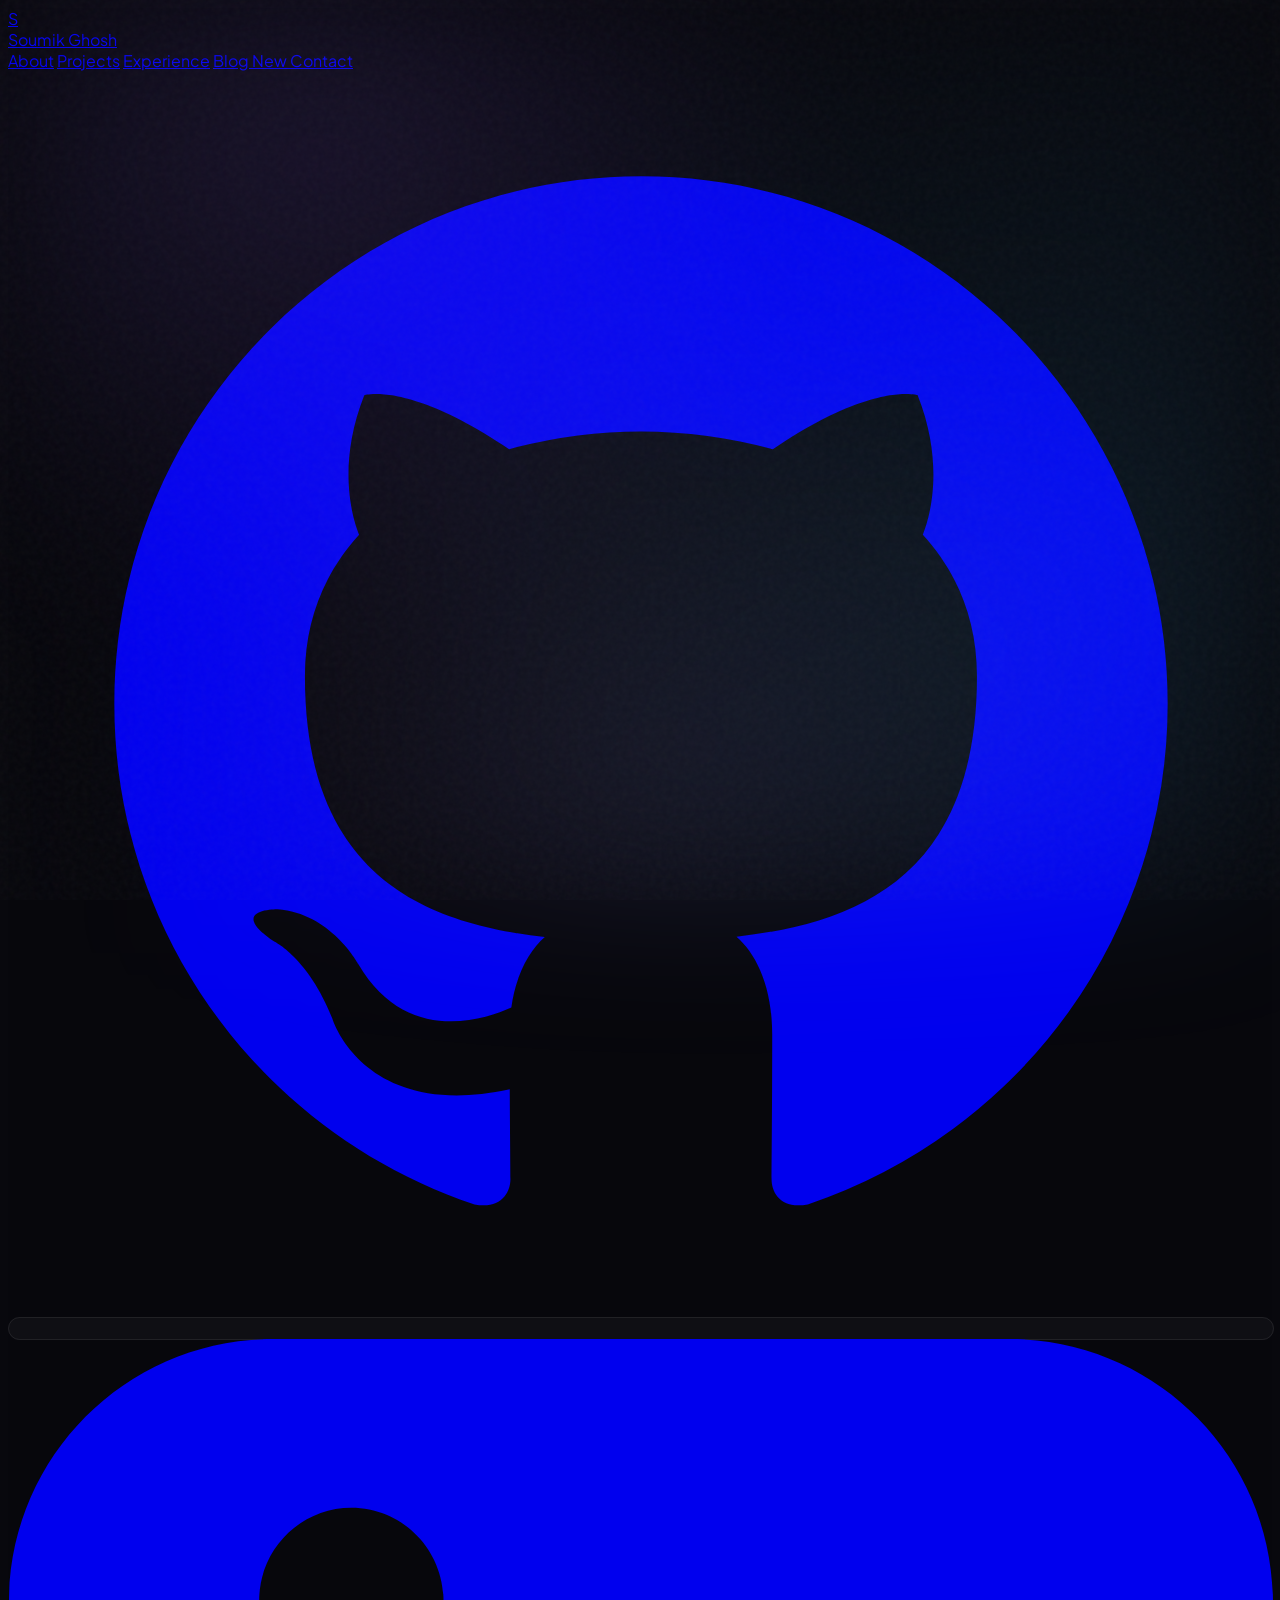
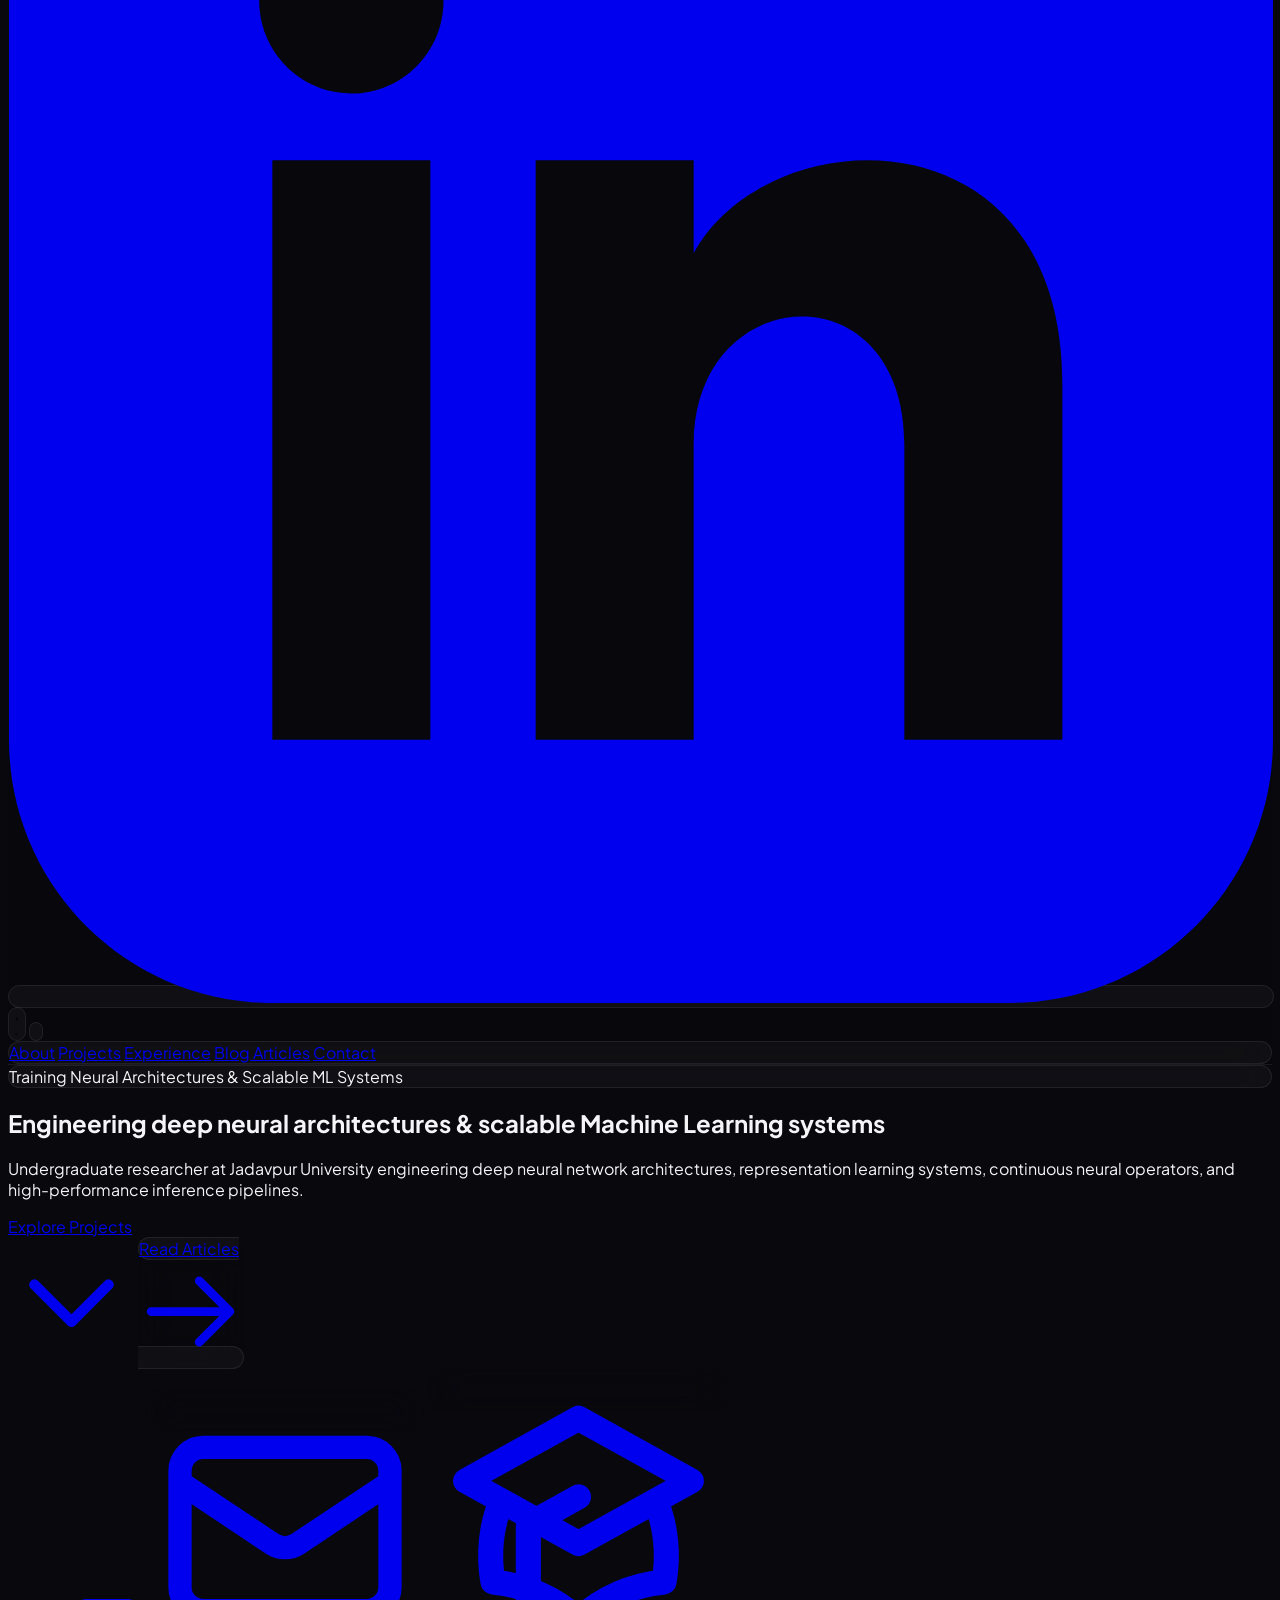
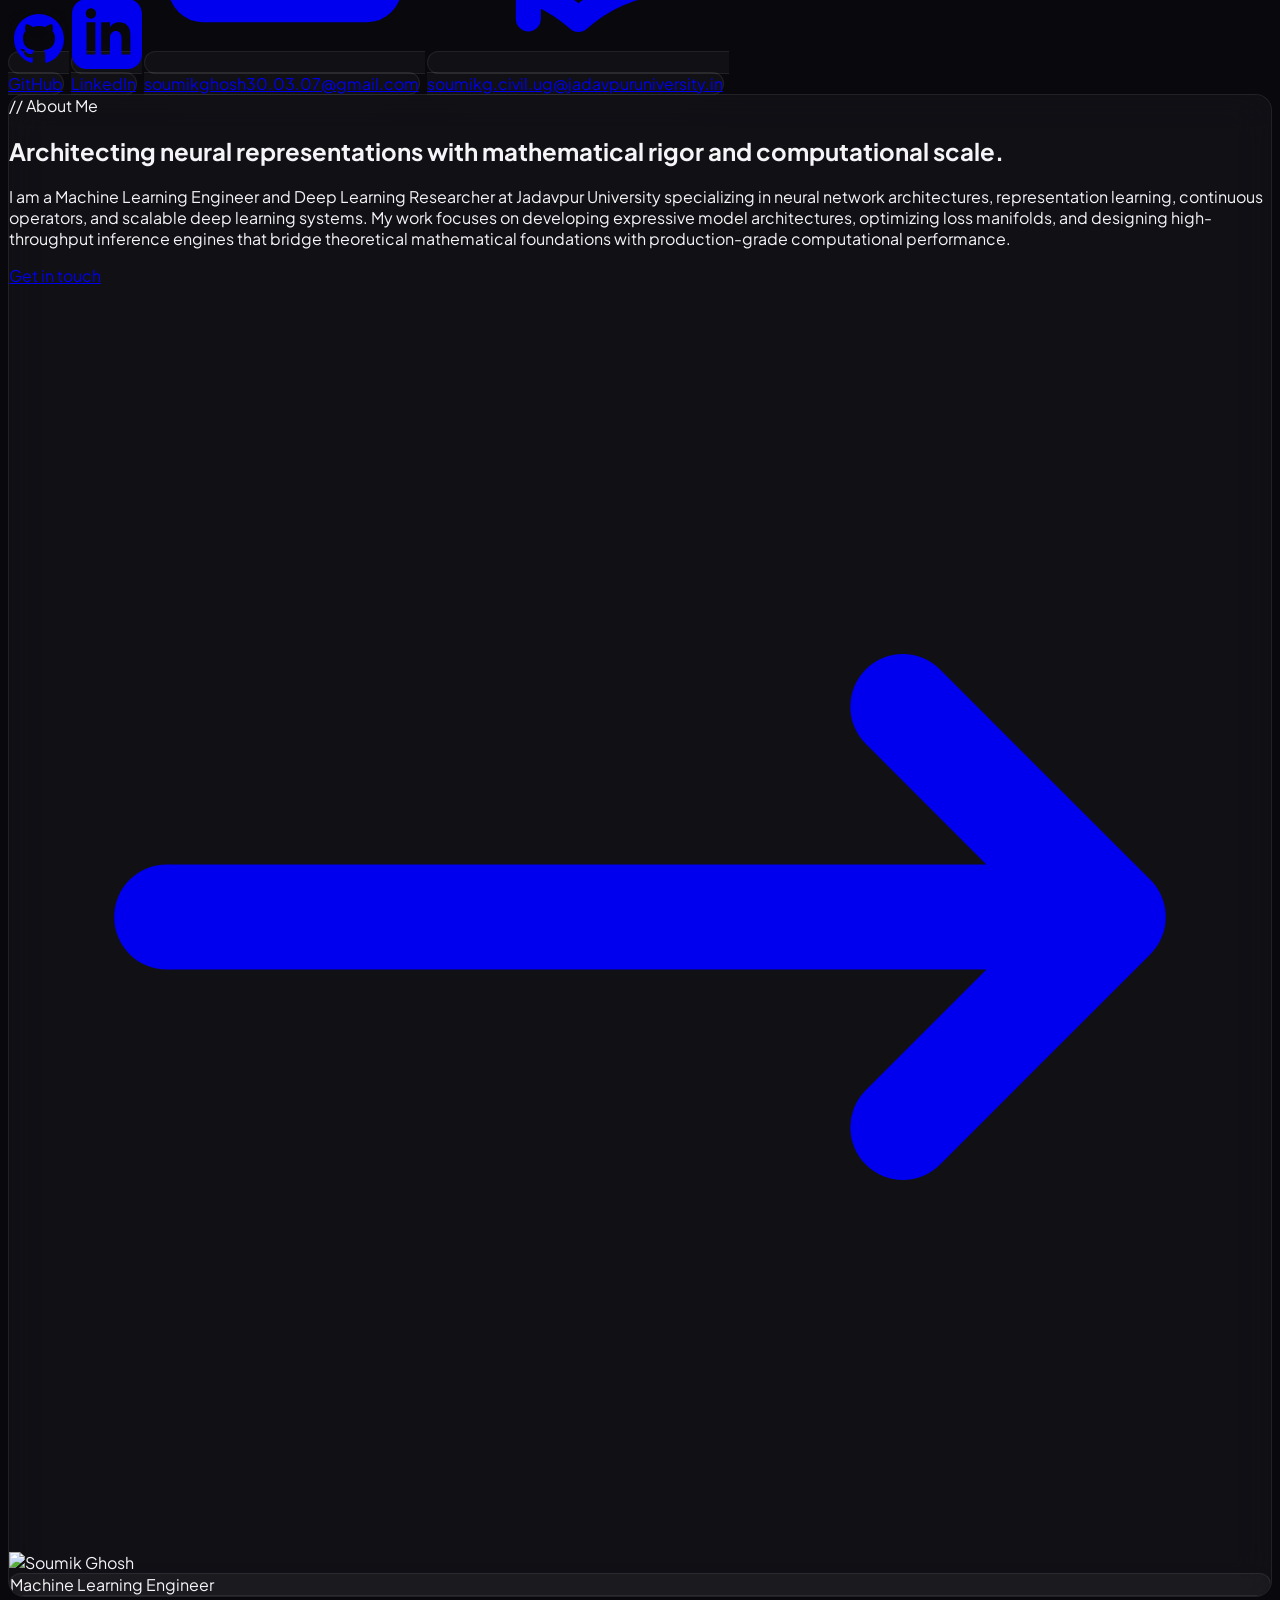
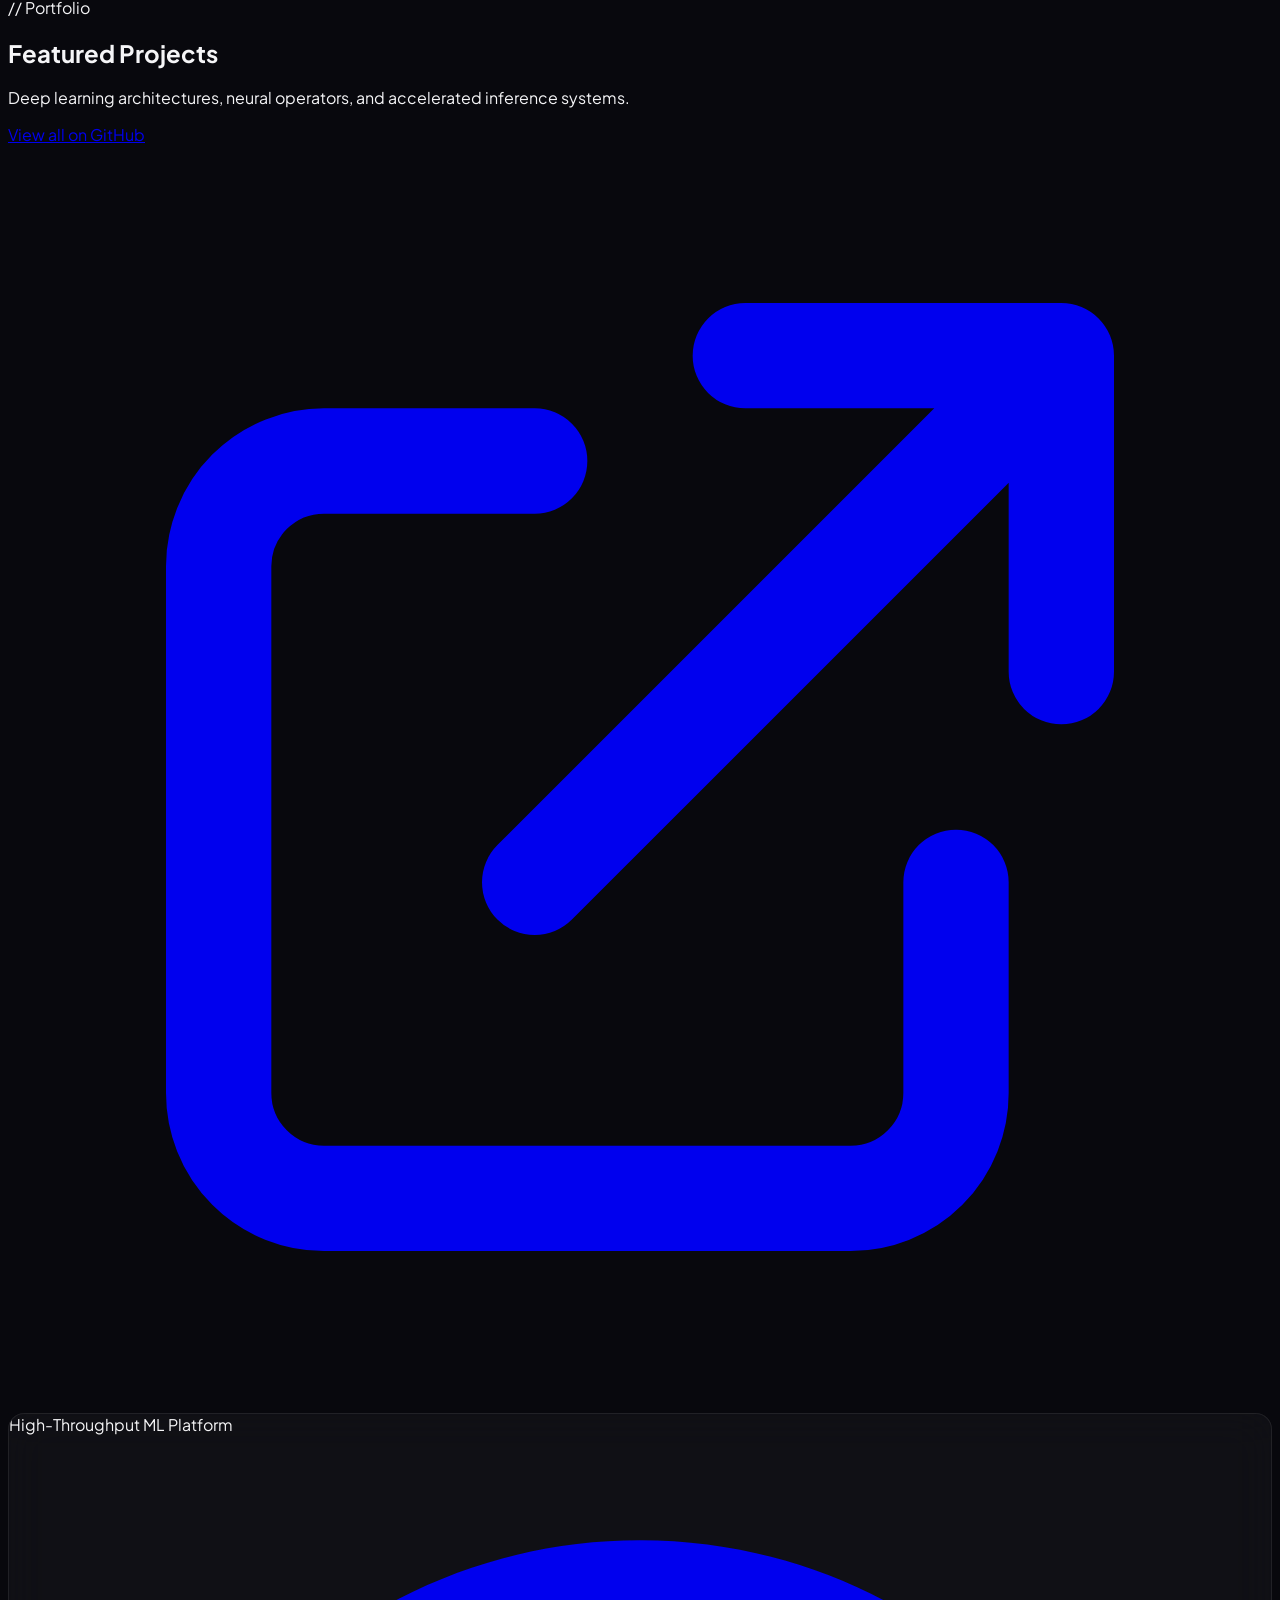
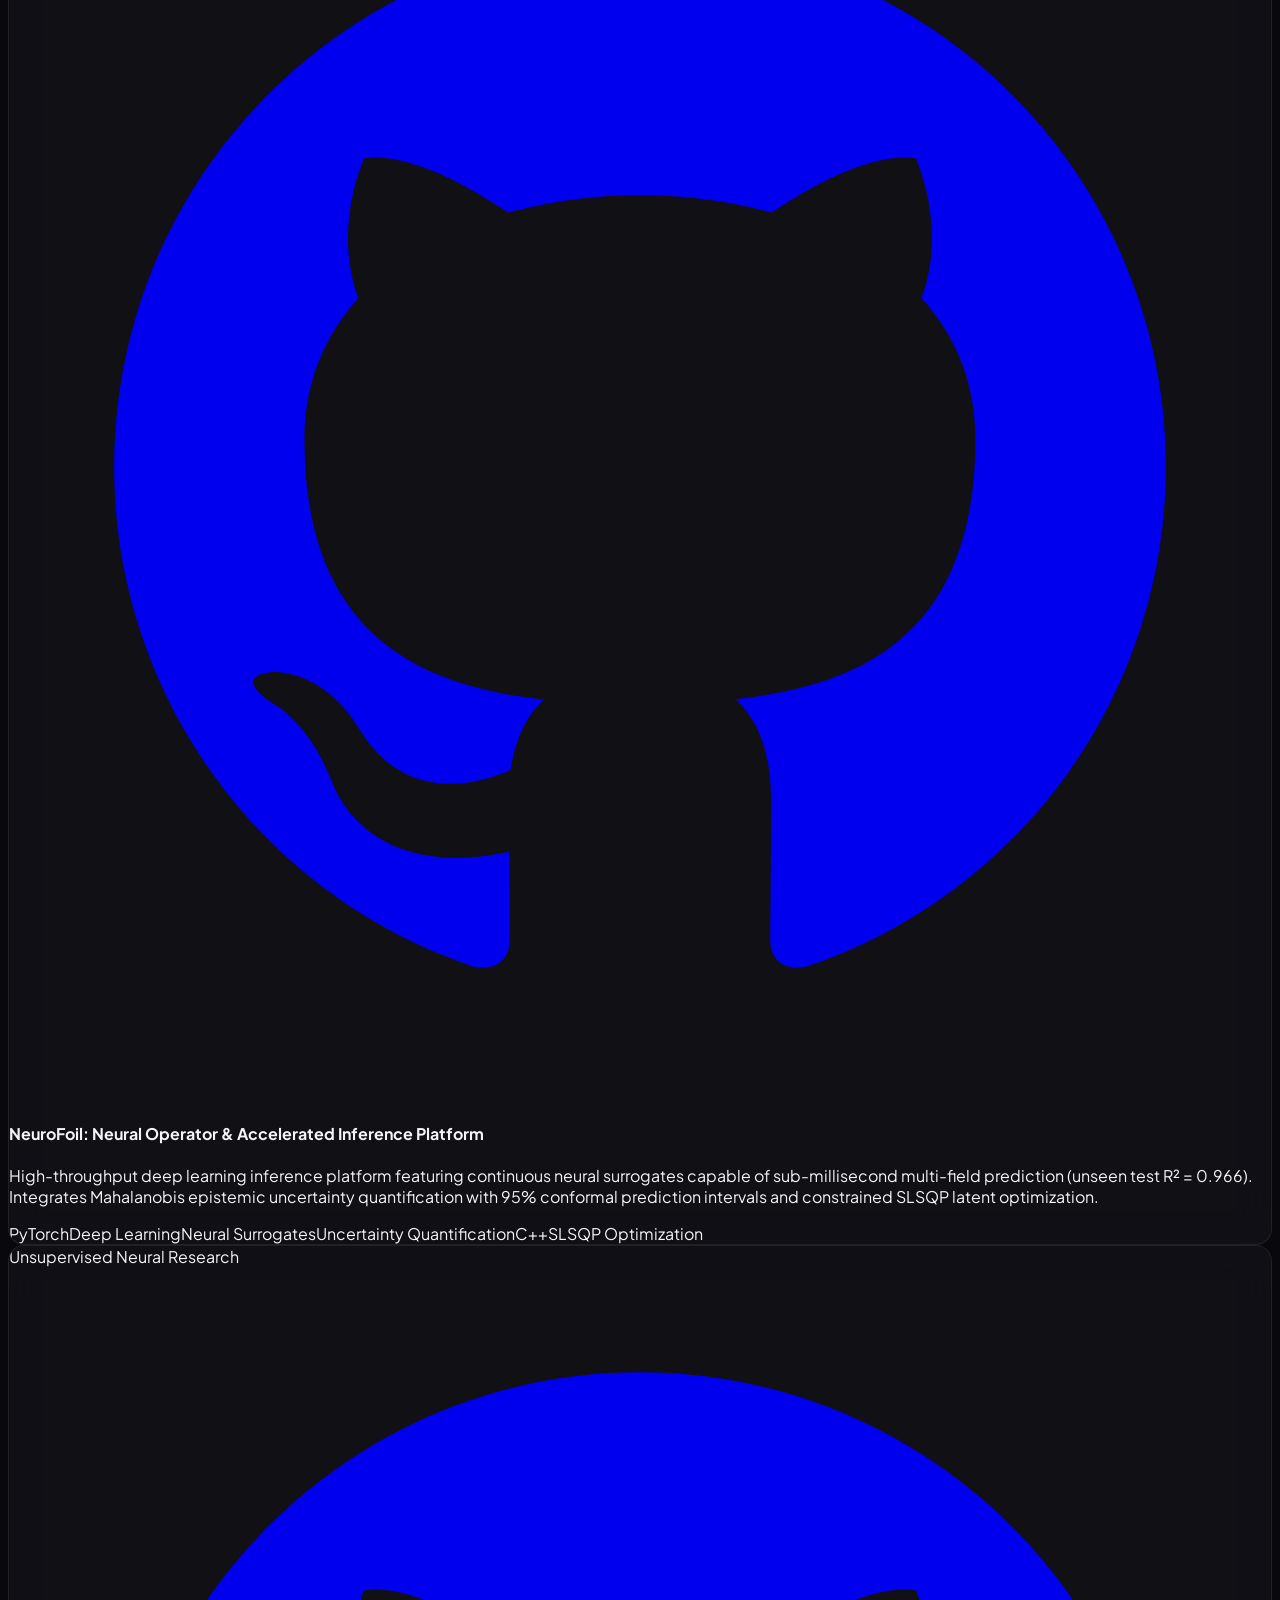
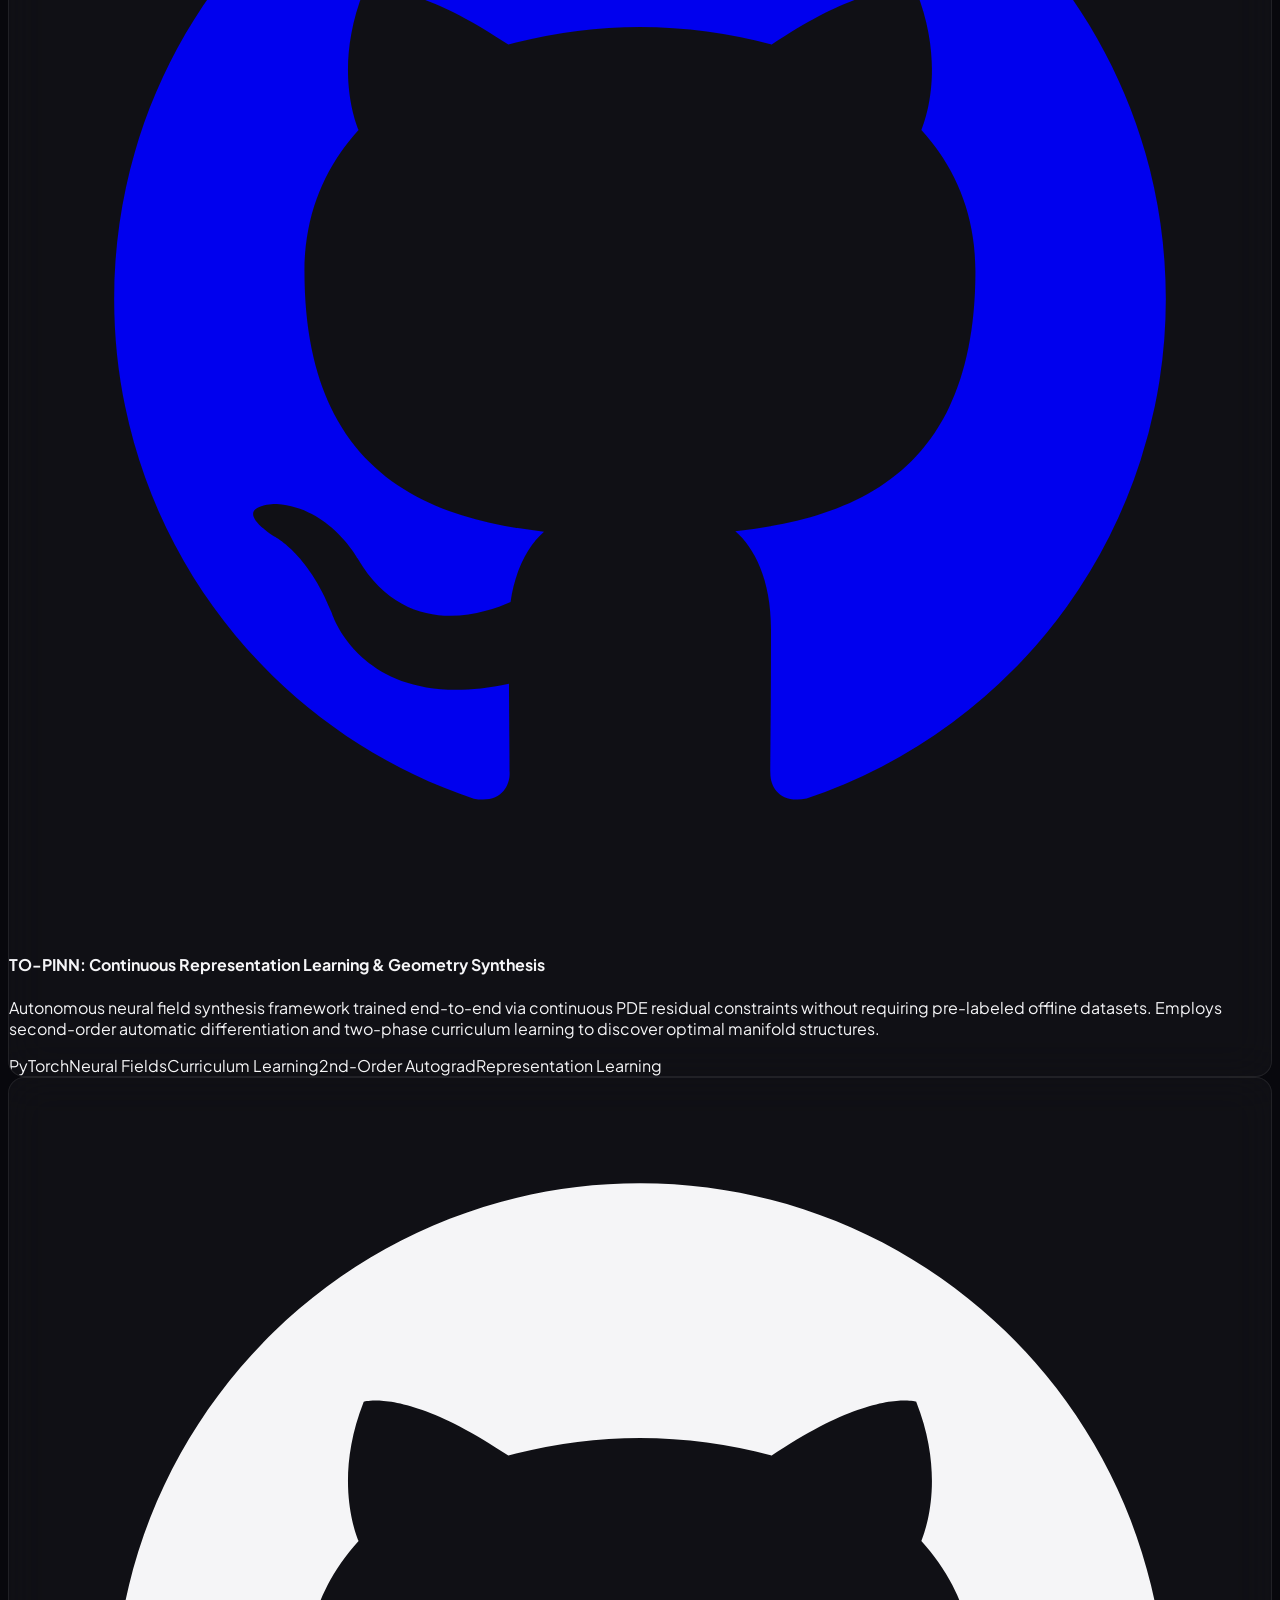
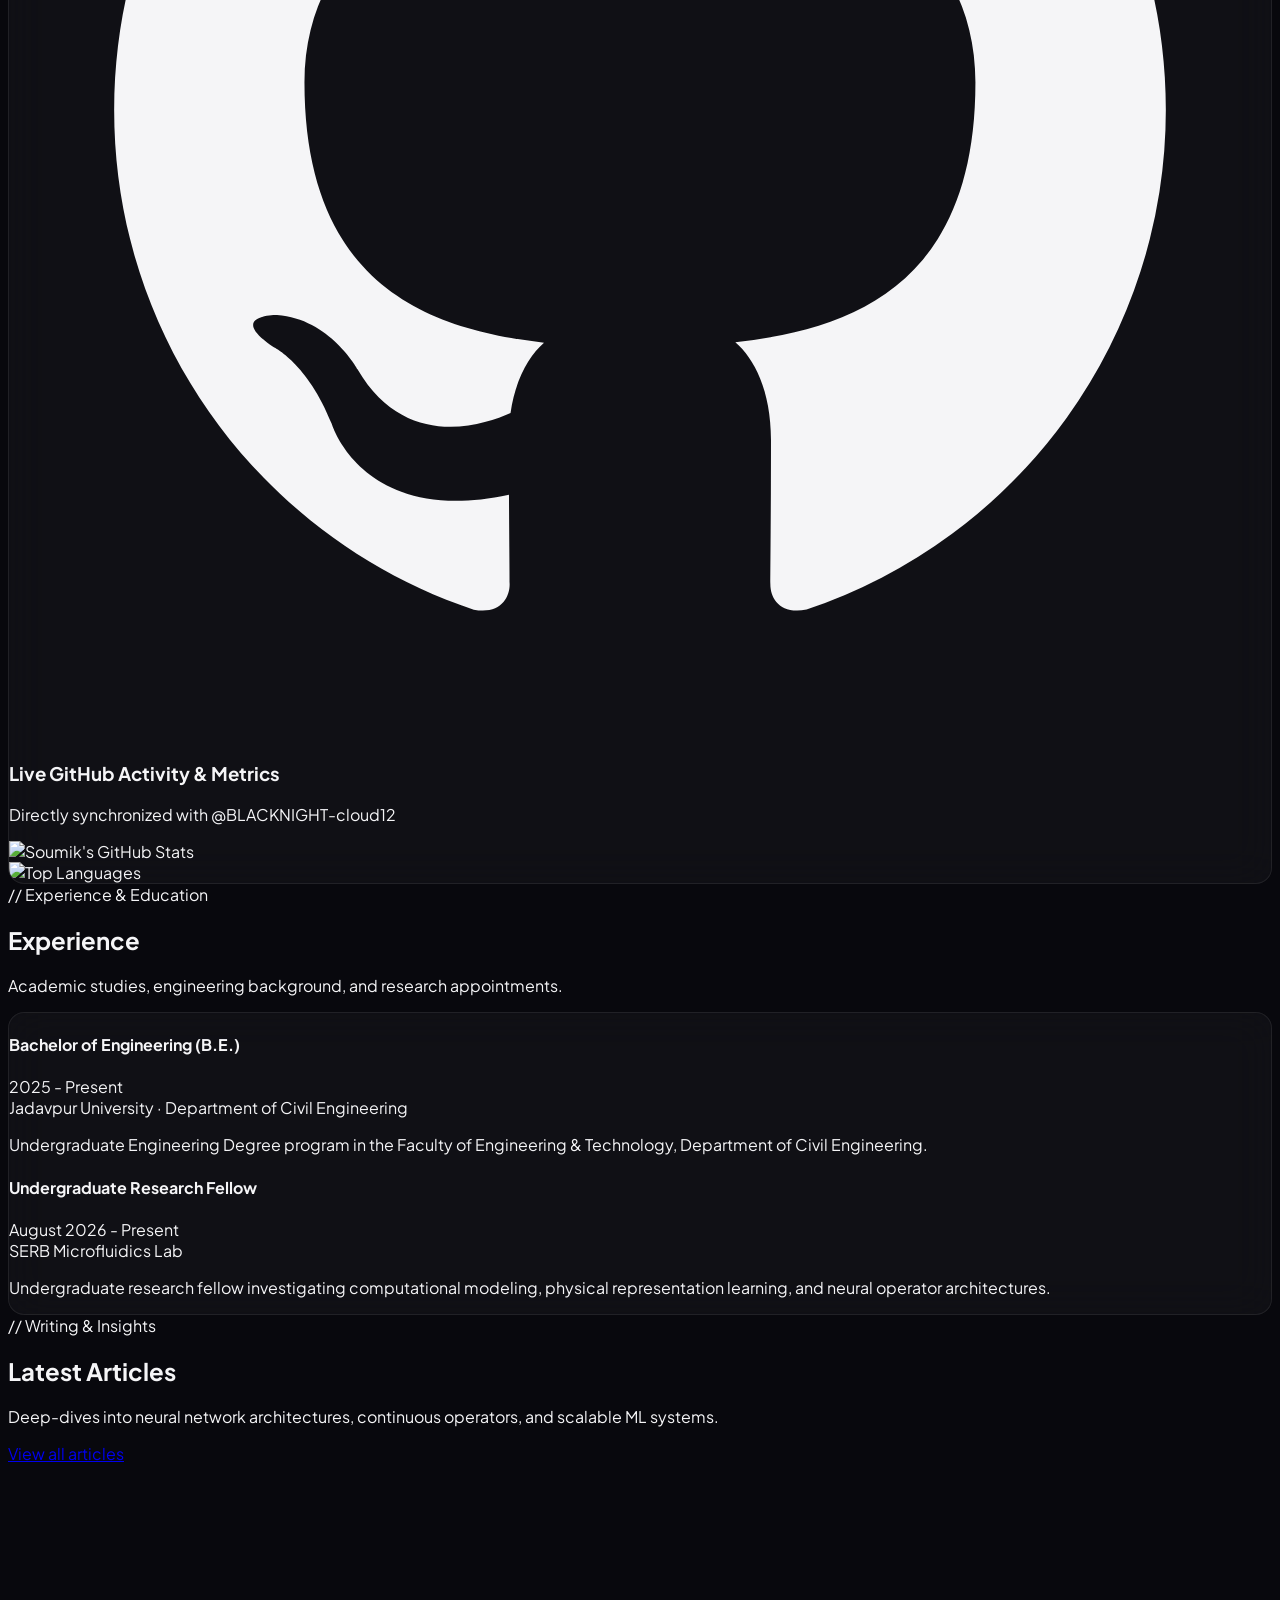
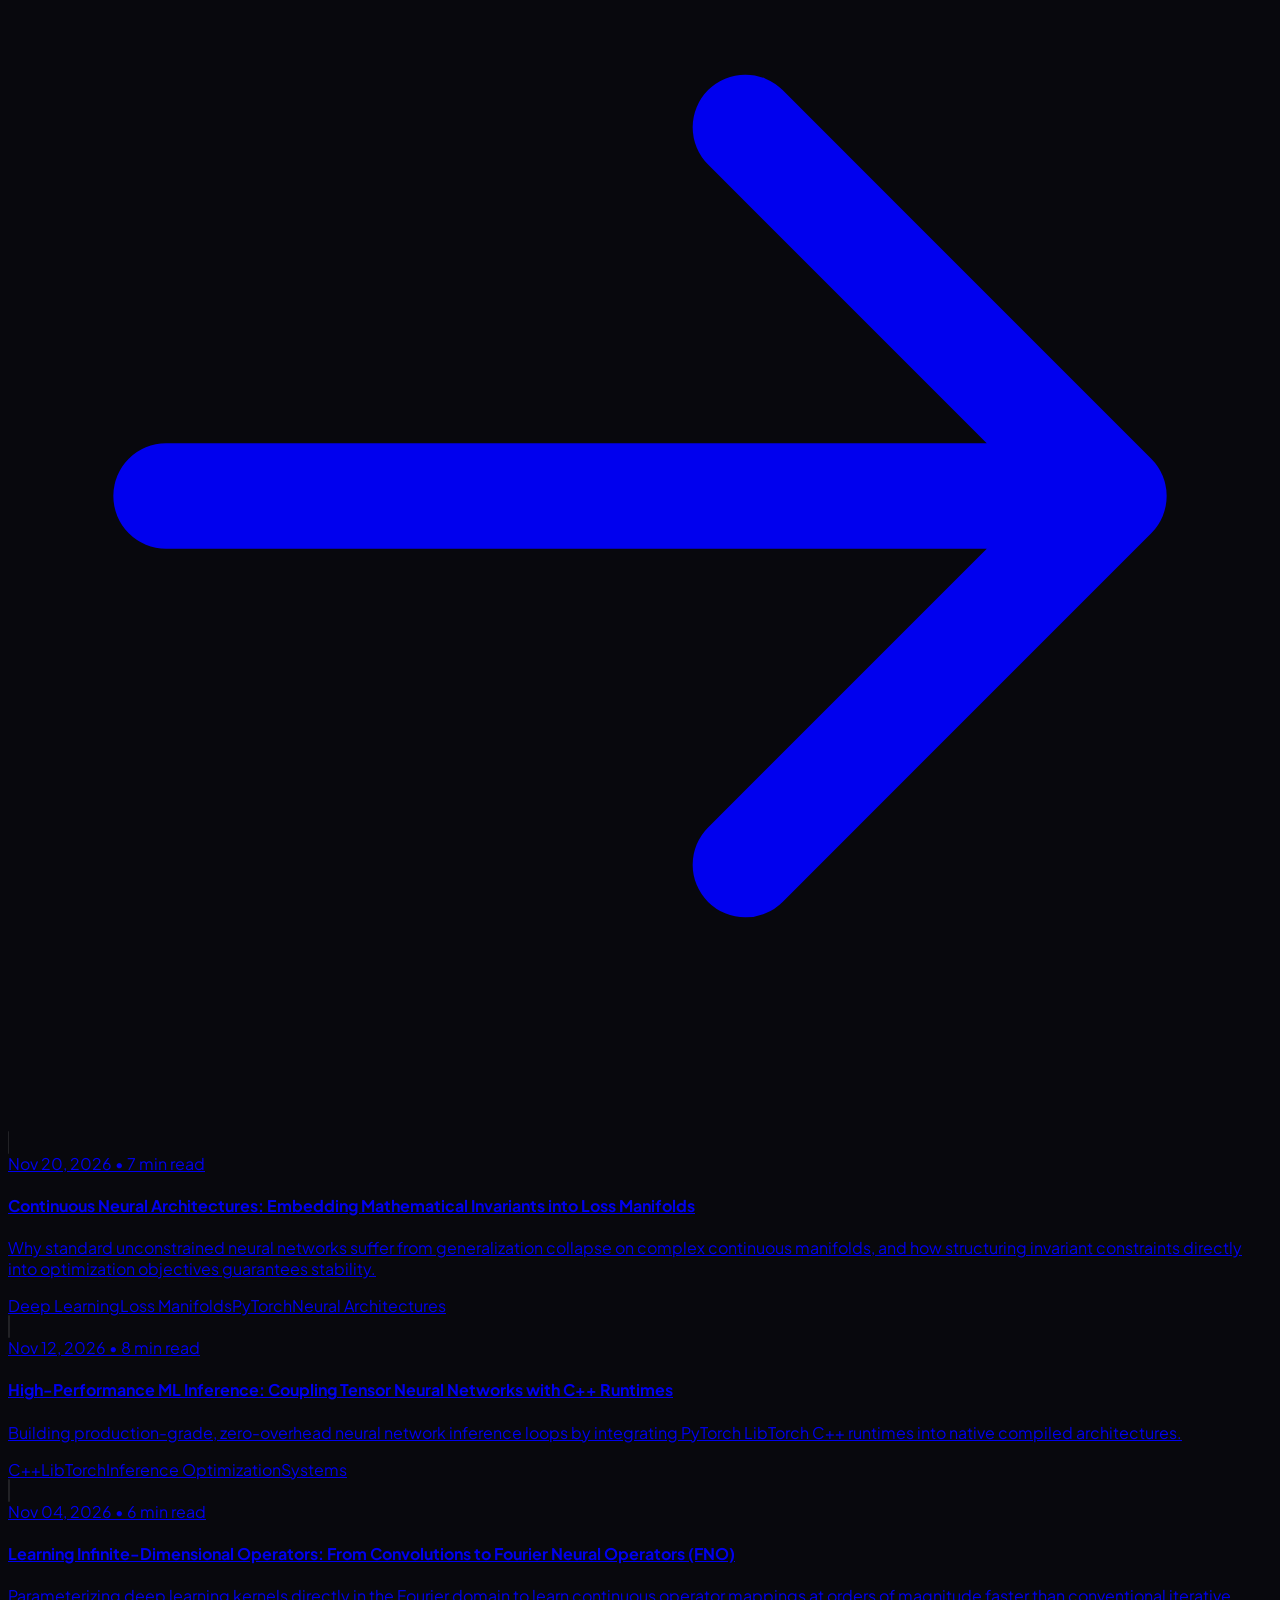
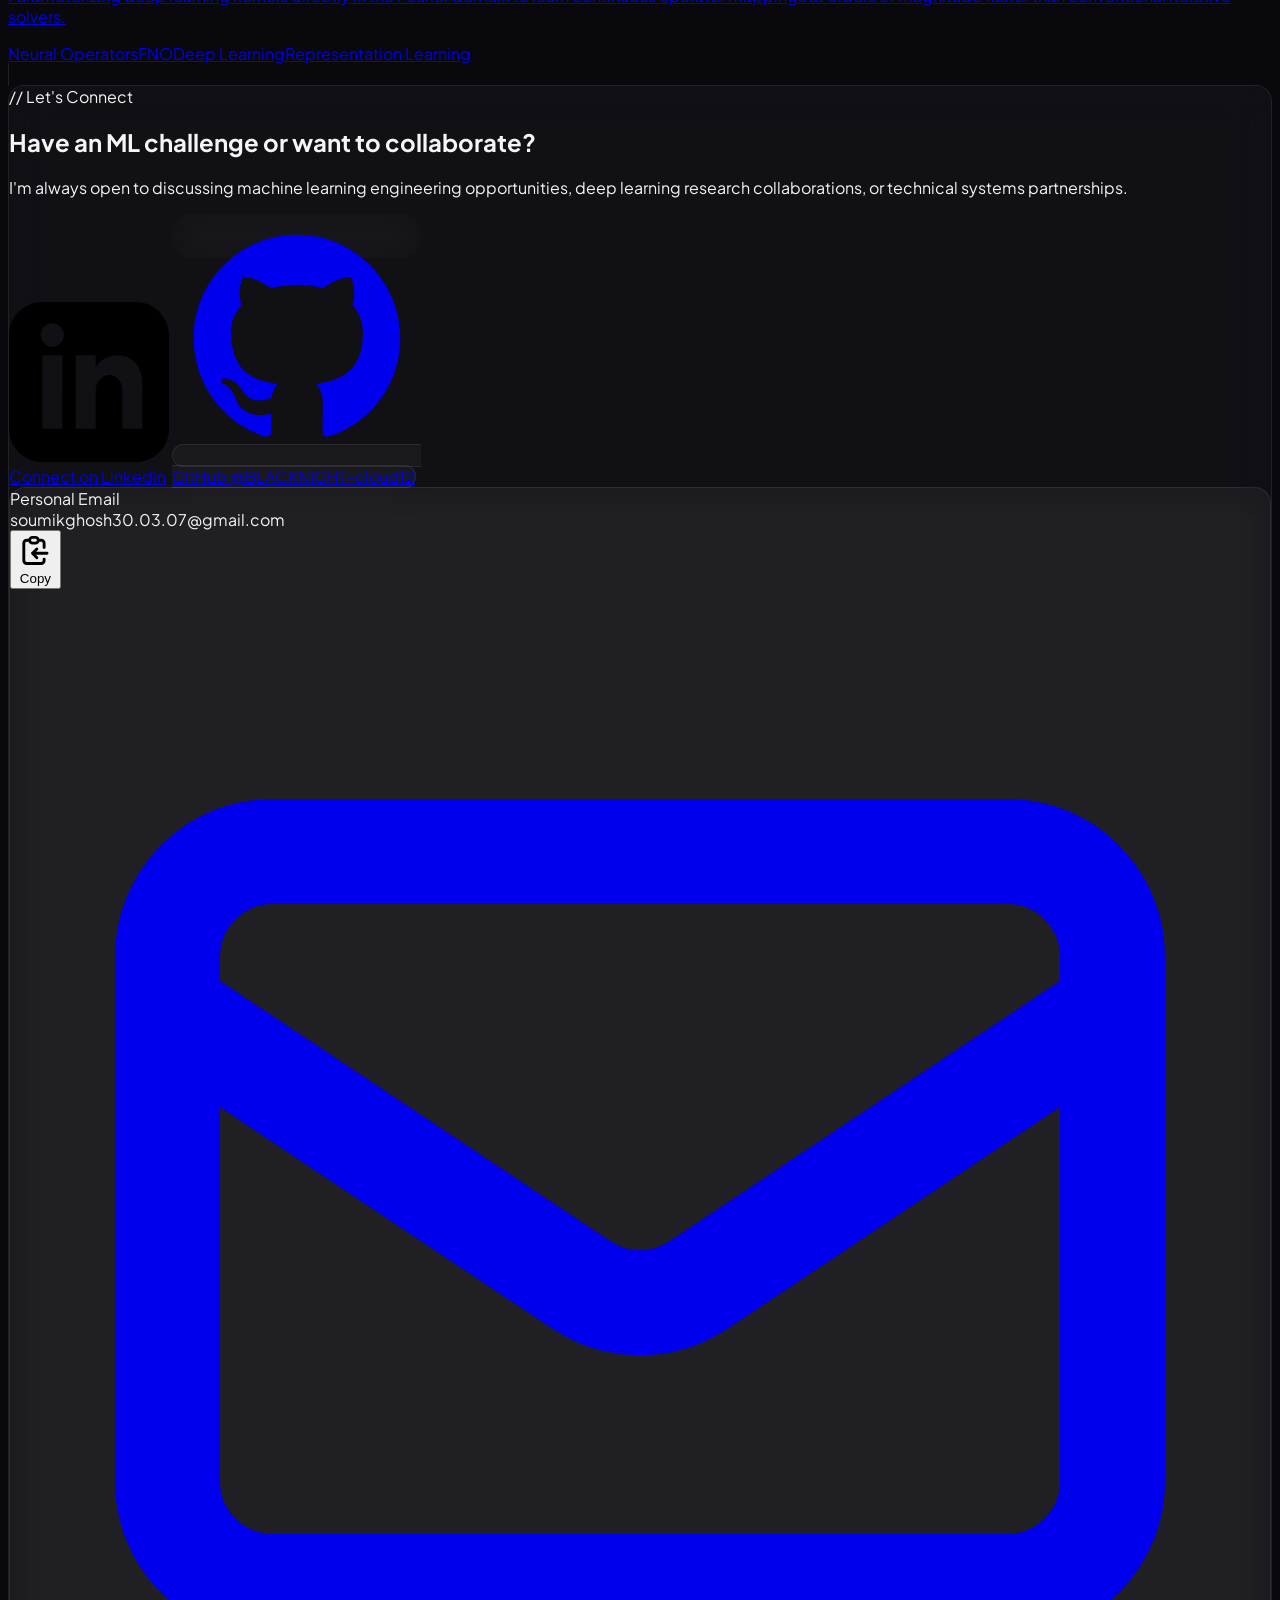
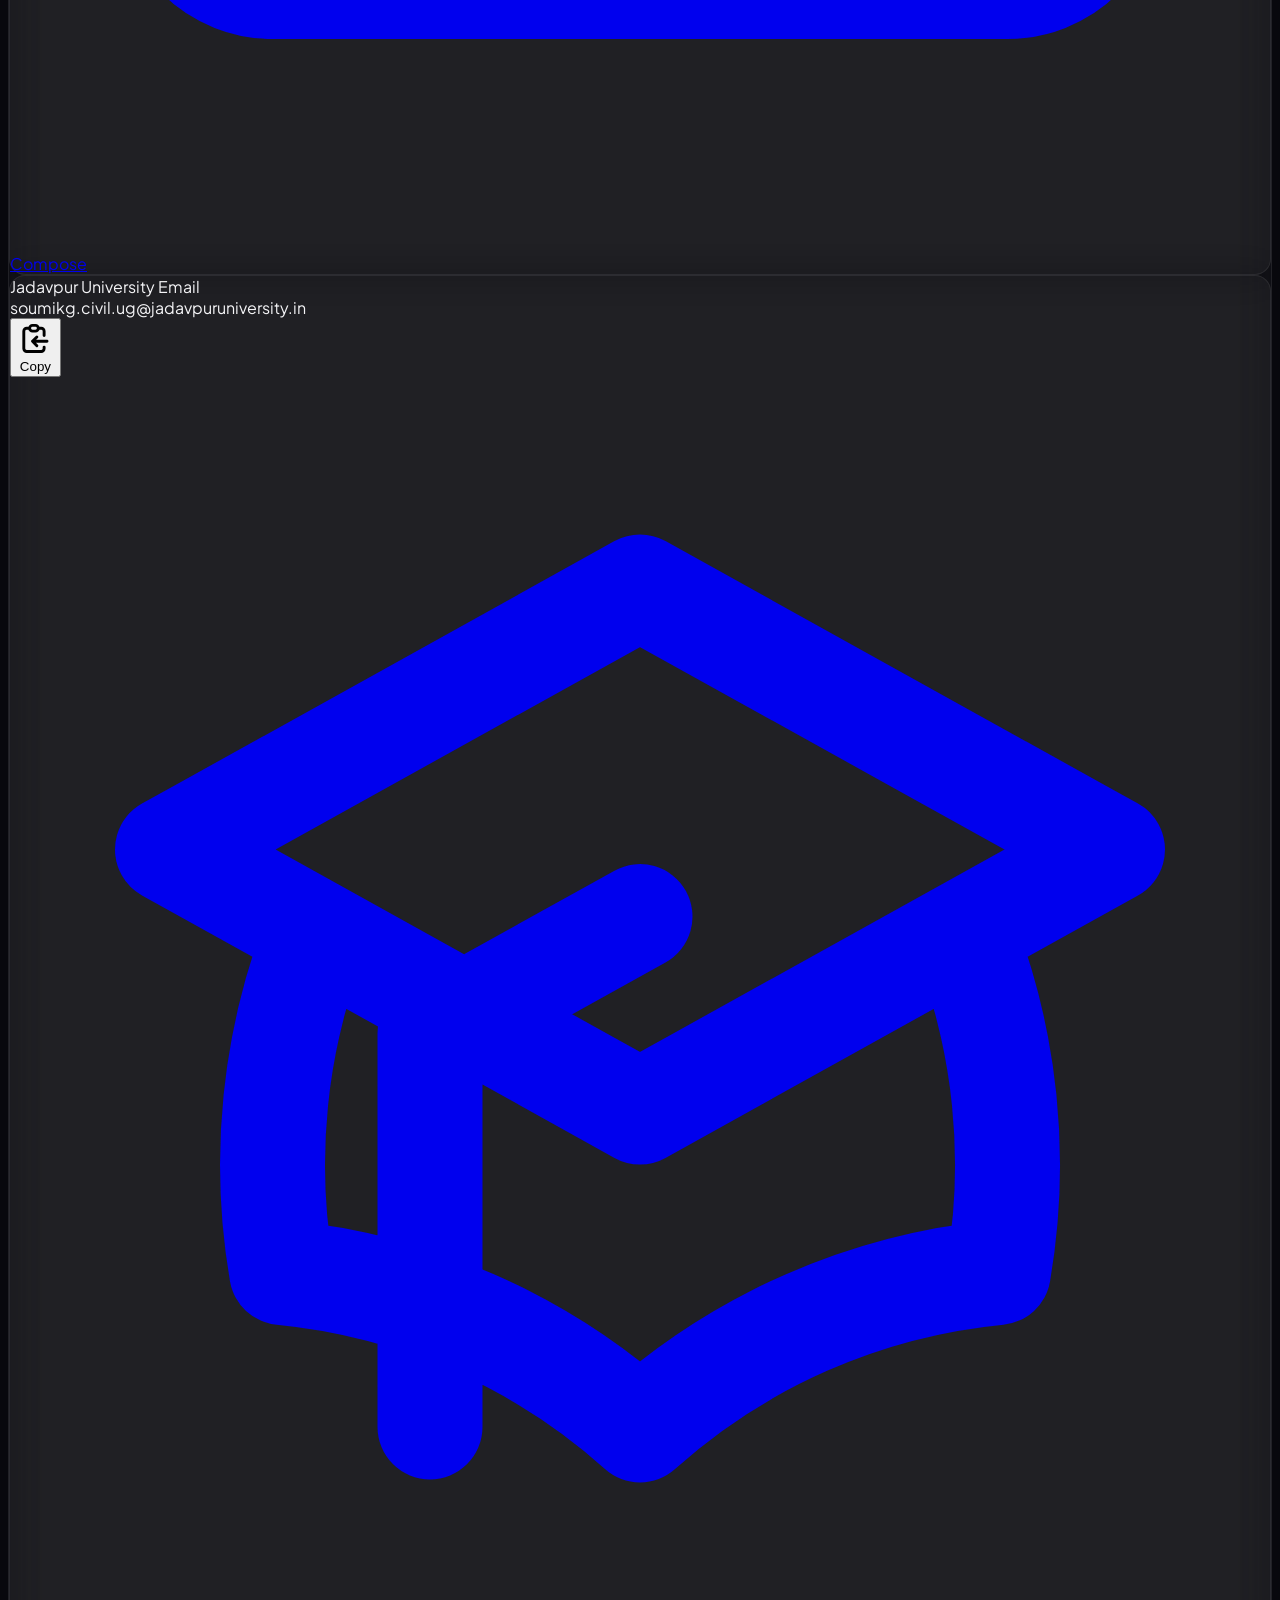
==== commit acd5f006: "update: experience section with Jadavpur University B.E. and SERB Microfluidics Lab Fellow" ====
--- a/index.html
+++ b/index.html
@@ -278,10 +278,10 @@
       <section id="experience" class="scroll-mt-24">
         <div class="text-center max-w-xl mx-auto mb-12">
           <span class="text-xs font-mono font-bold uppercase tracking-wider text-violet-400 mb-2 block">
-            // Career Path
+            // Experience & Education
           </span>
-          <h2 class="text-3xl font-extrabold text-white">Work Experience</h2>
-          <p class="text-slate-400 mt-2 text-sm sm:text-base">Places where I've delivered impactful machine learning and systems solutions.</p>
+          <h2 class="text-3xl font-extrabold text-white">Experience</h2>
+          <p class="text-slate-400 mt-2 text-sm sm:text-base">Academic studies, engineering background, and research appointments.</p>
         </div>
         <div class="max-w-3xl mx-auto glass-panel rounded-3xl p-8 sm:p-12 border border-slate-800">
           <div id="experience-container" class="space-y-6">
